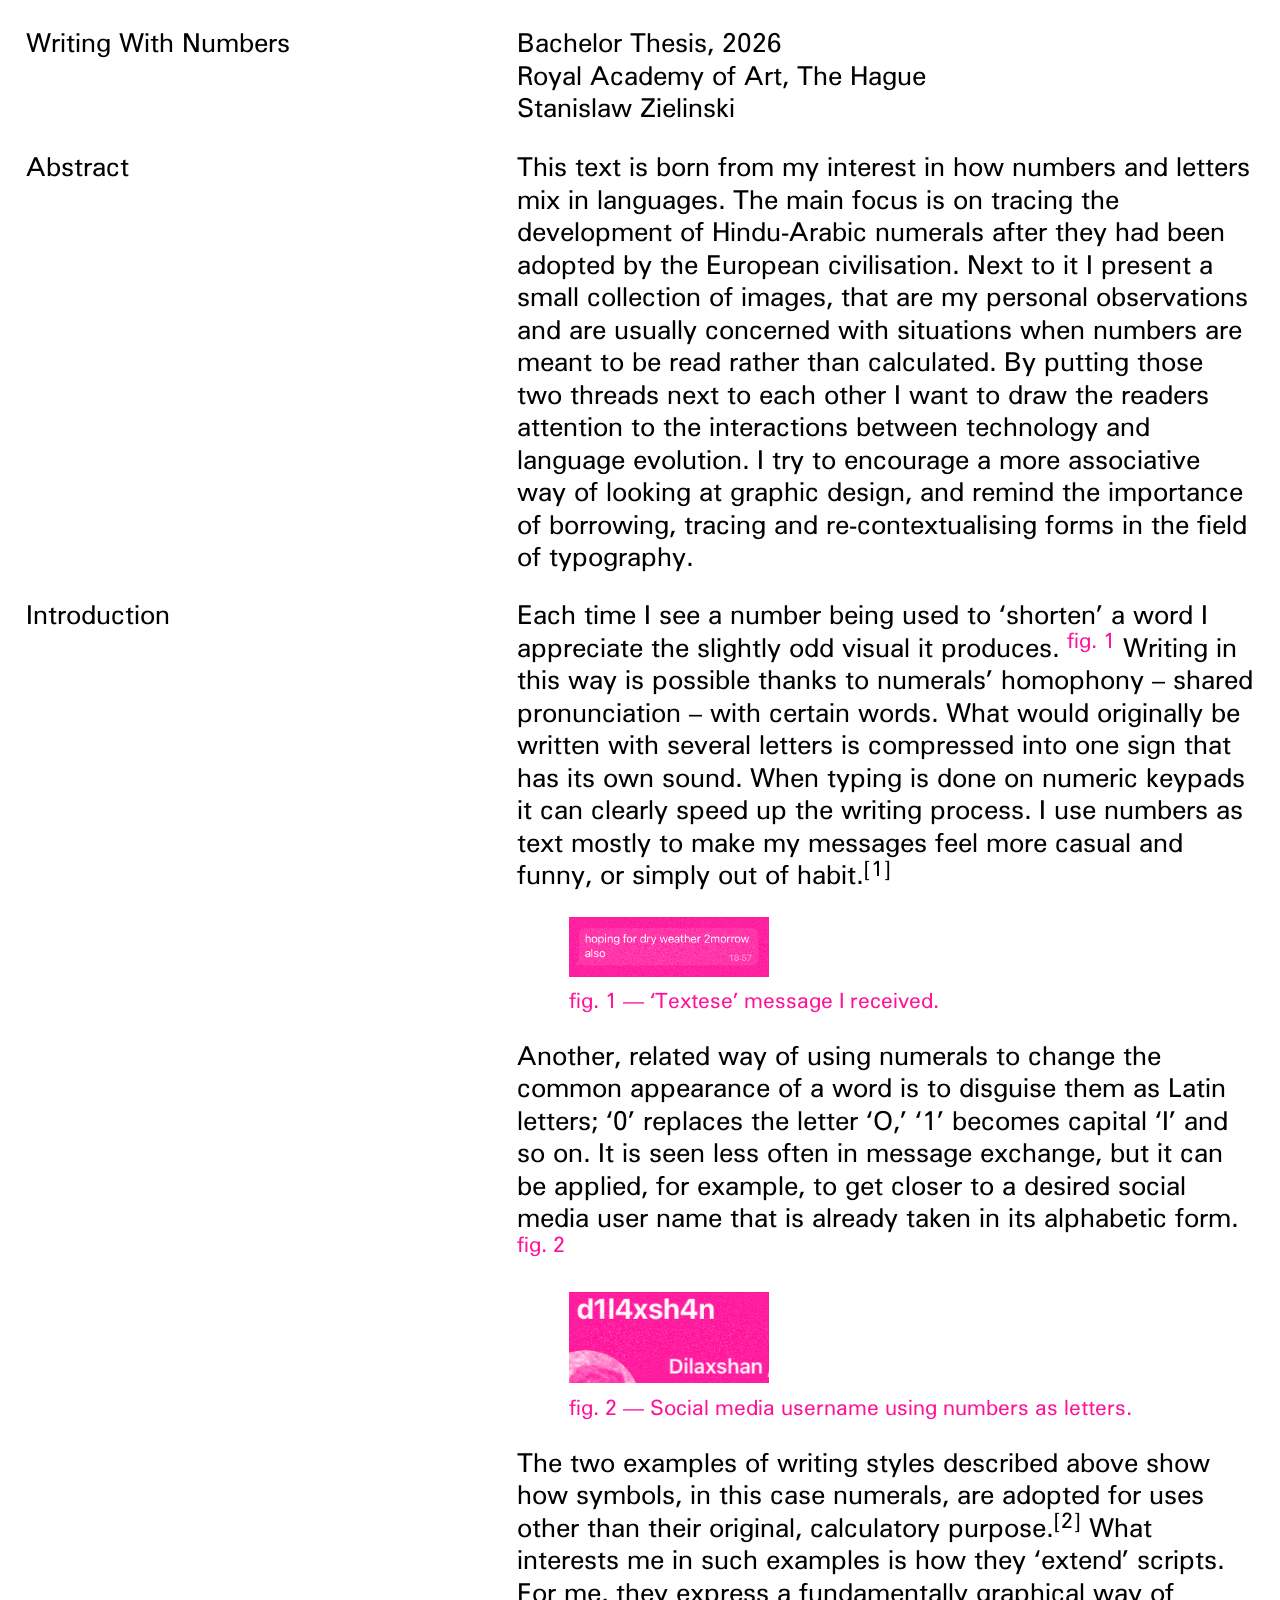
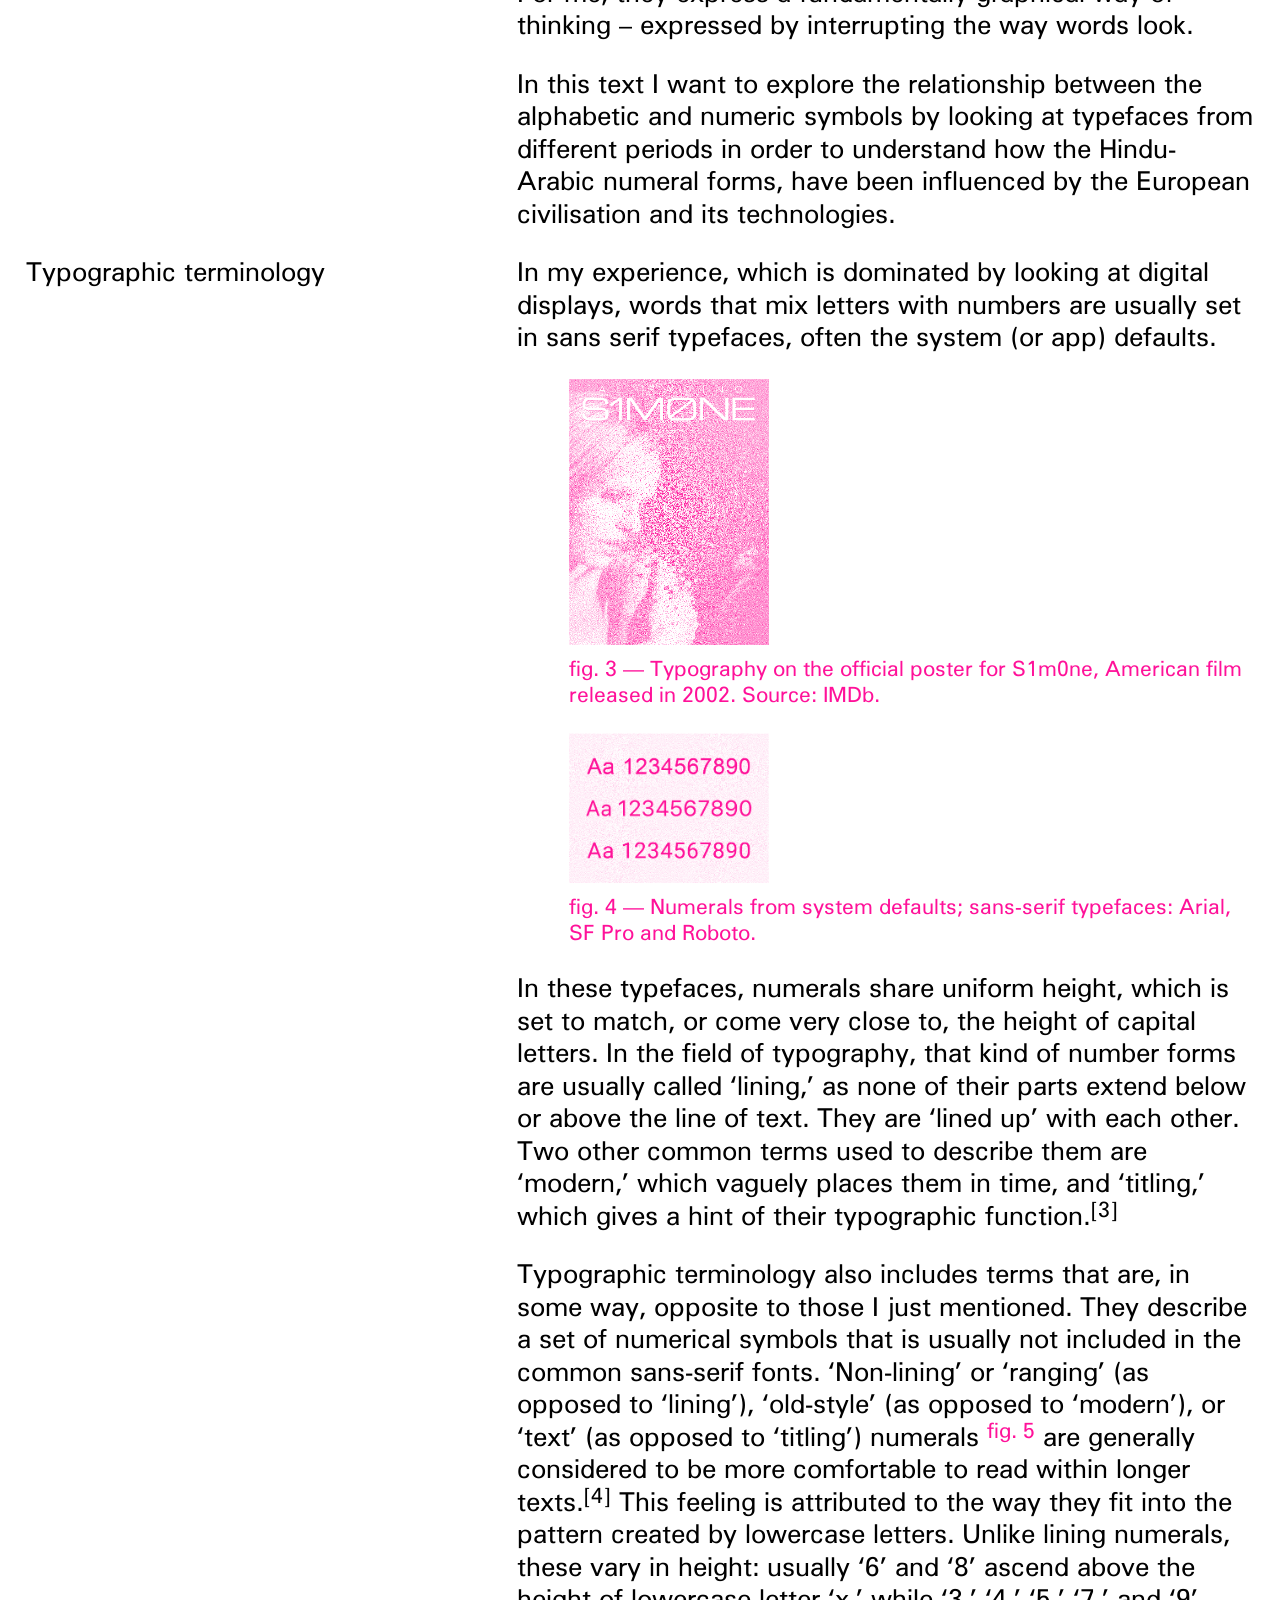
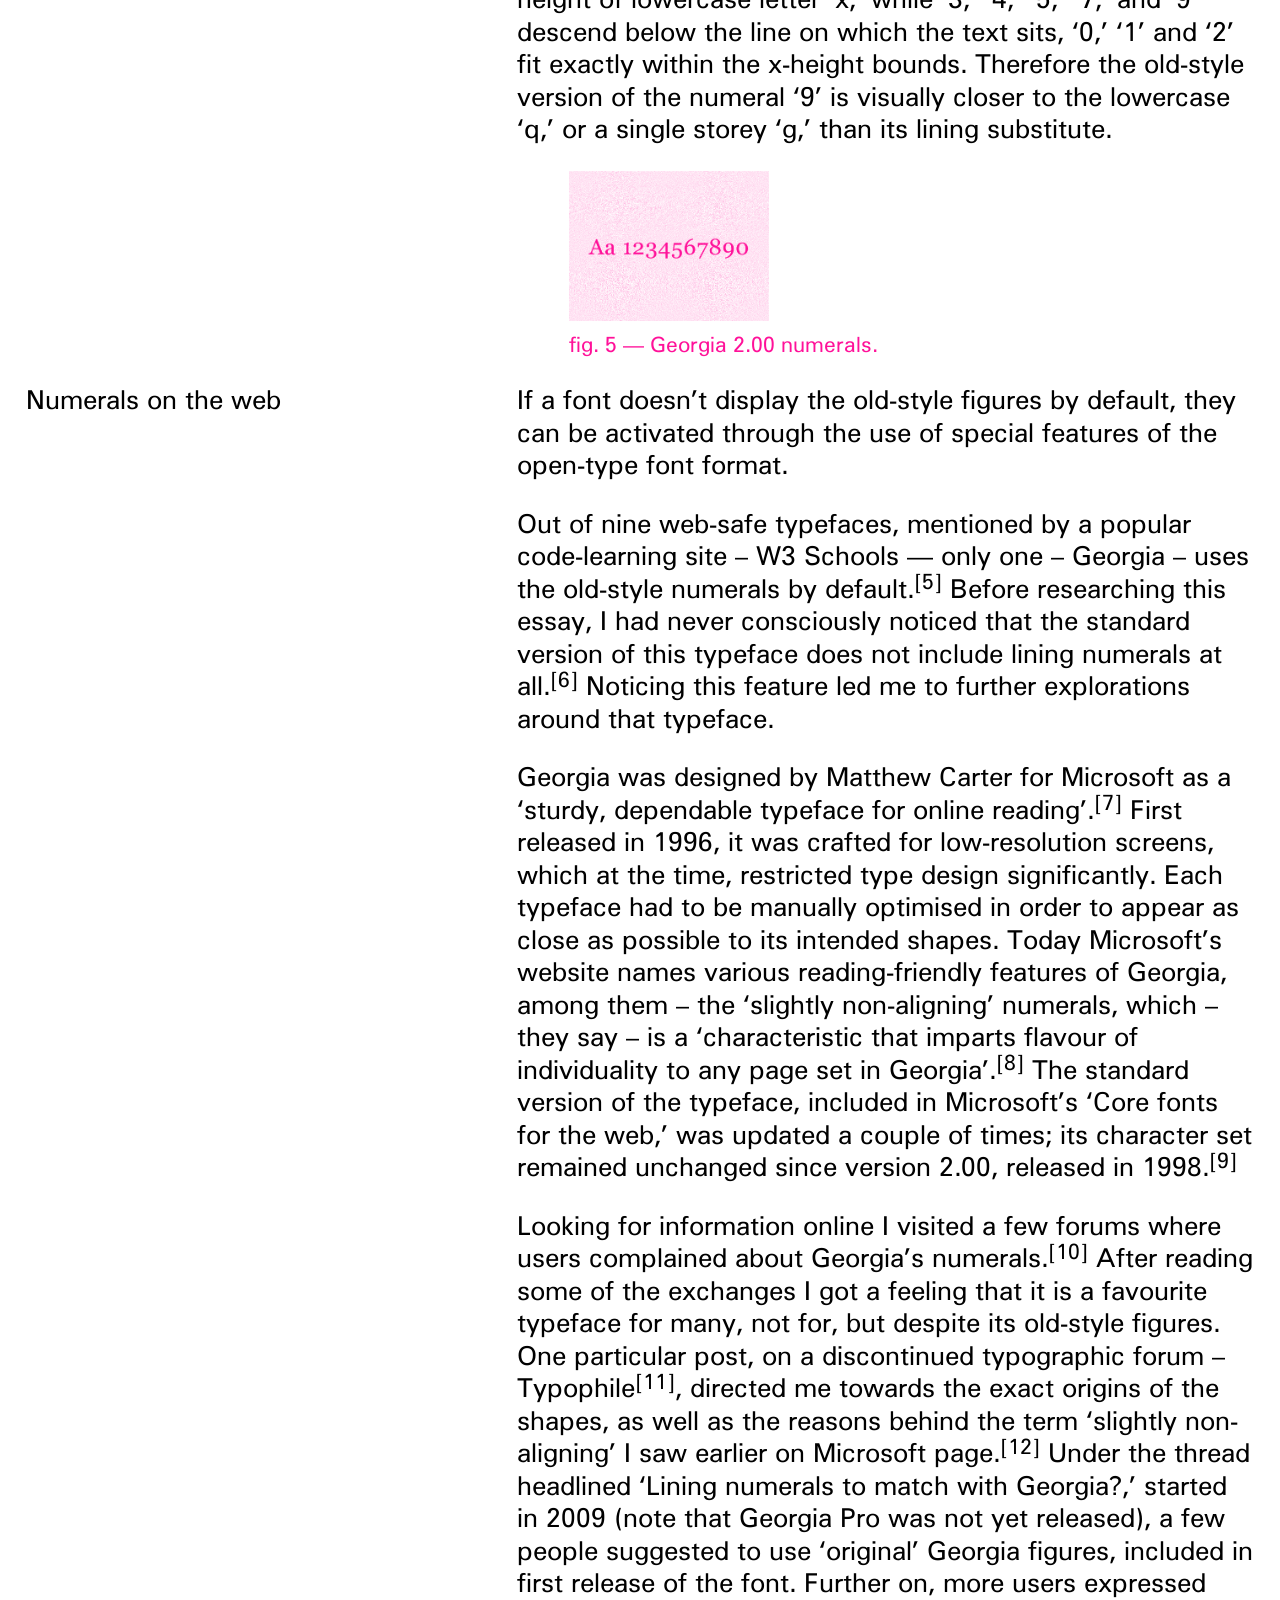
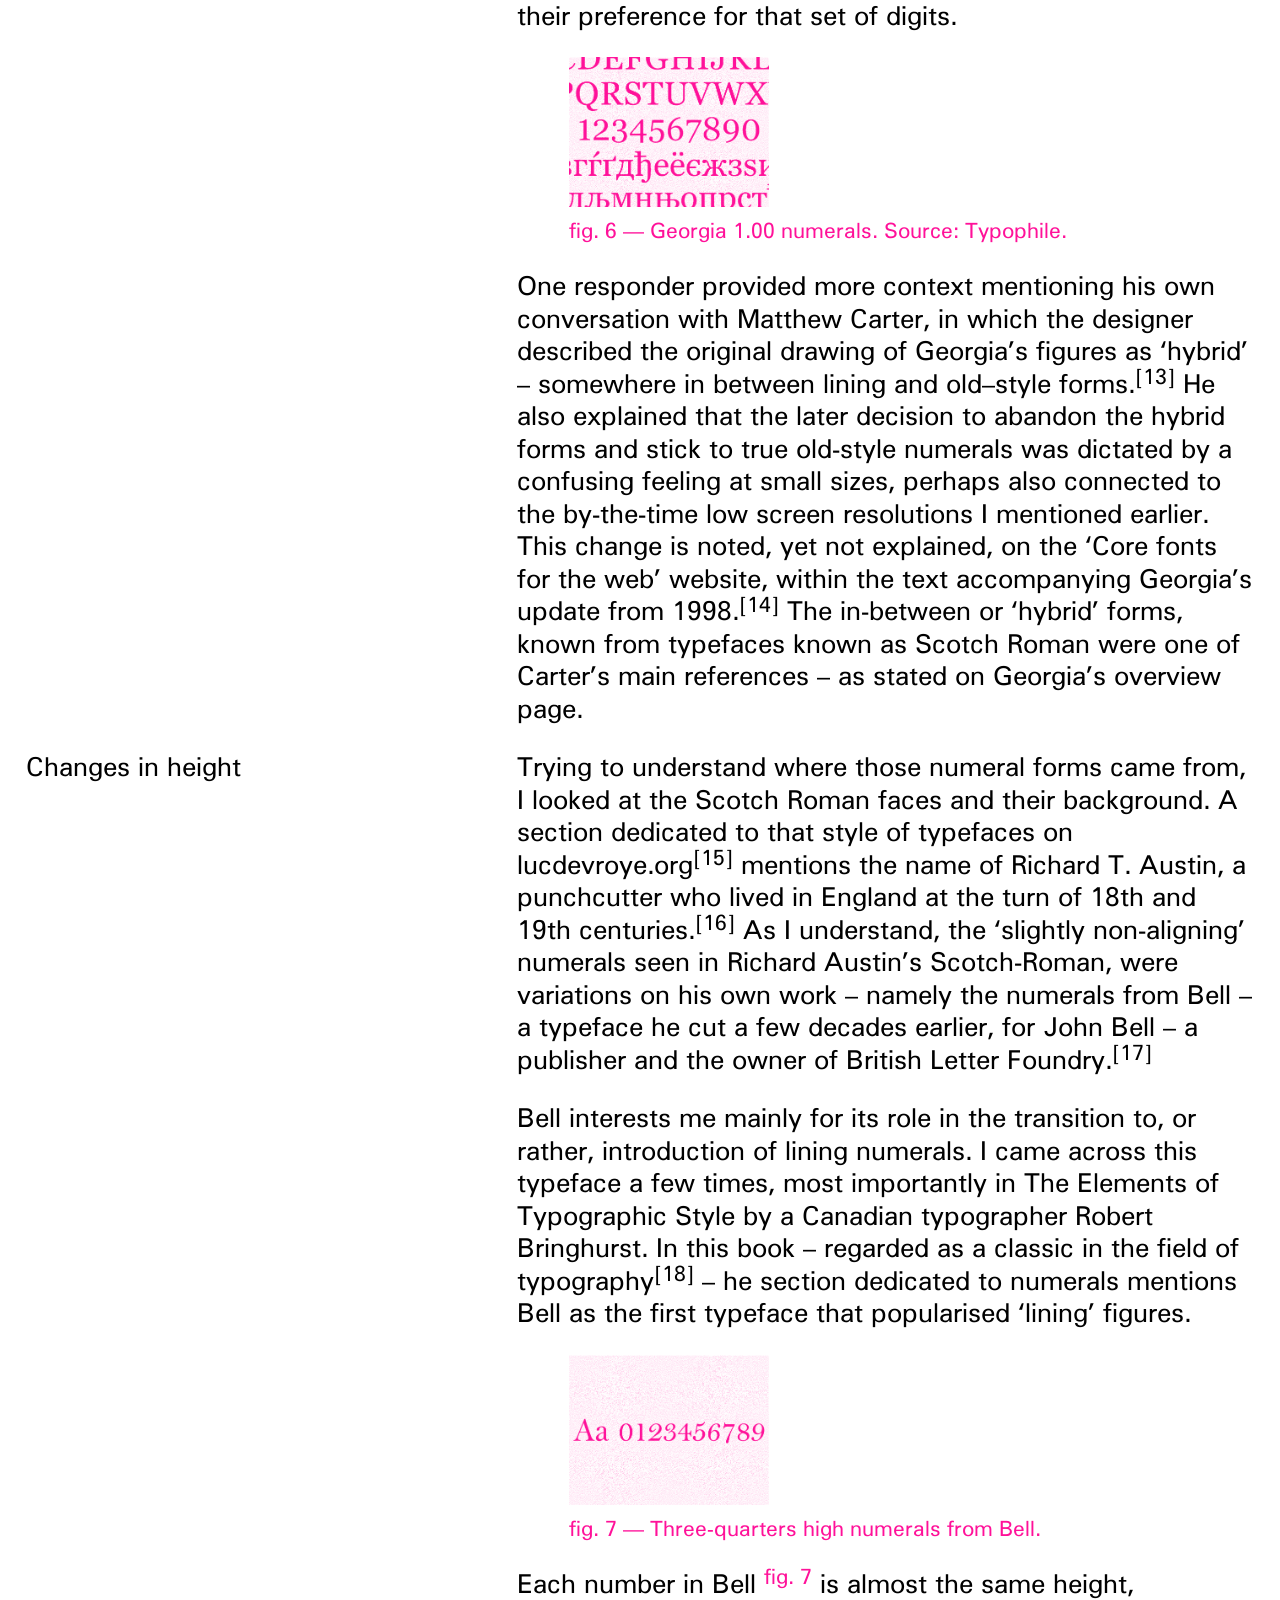
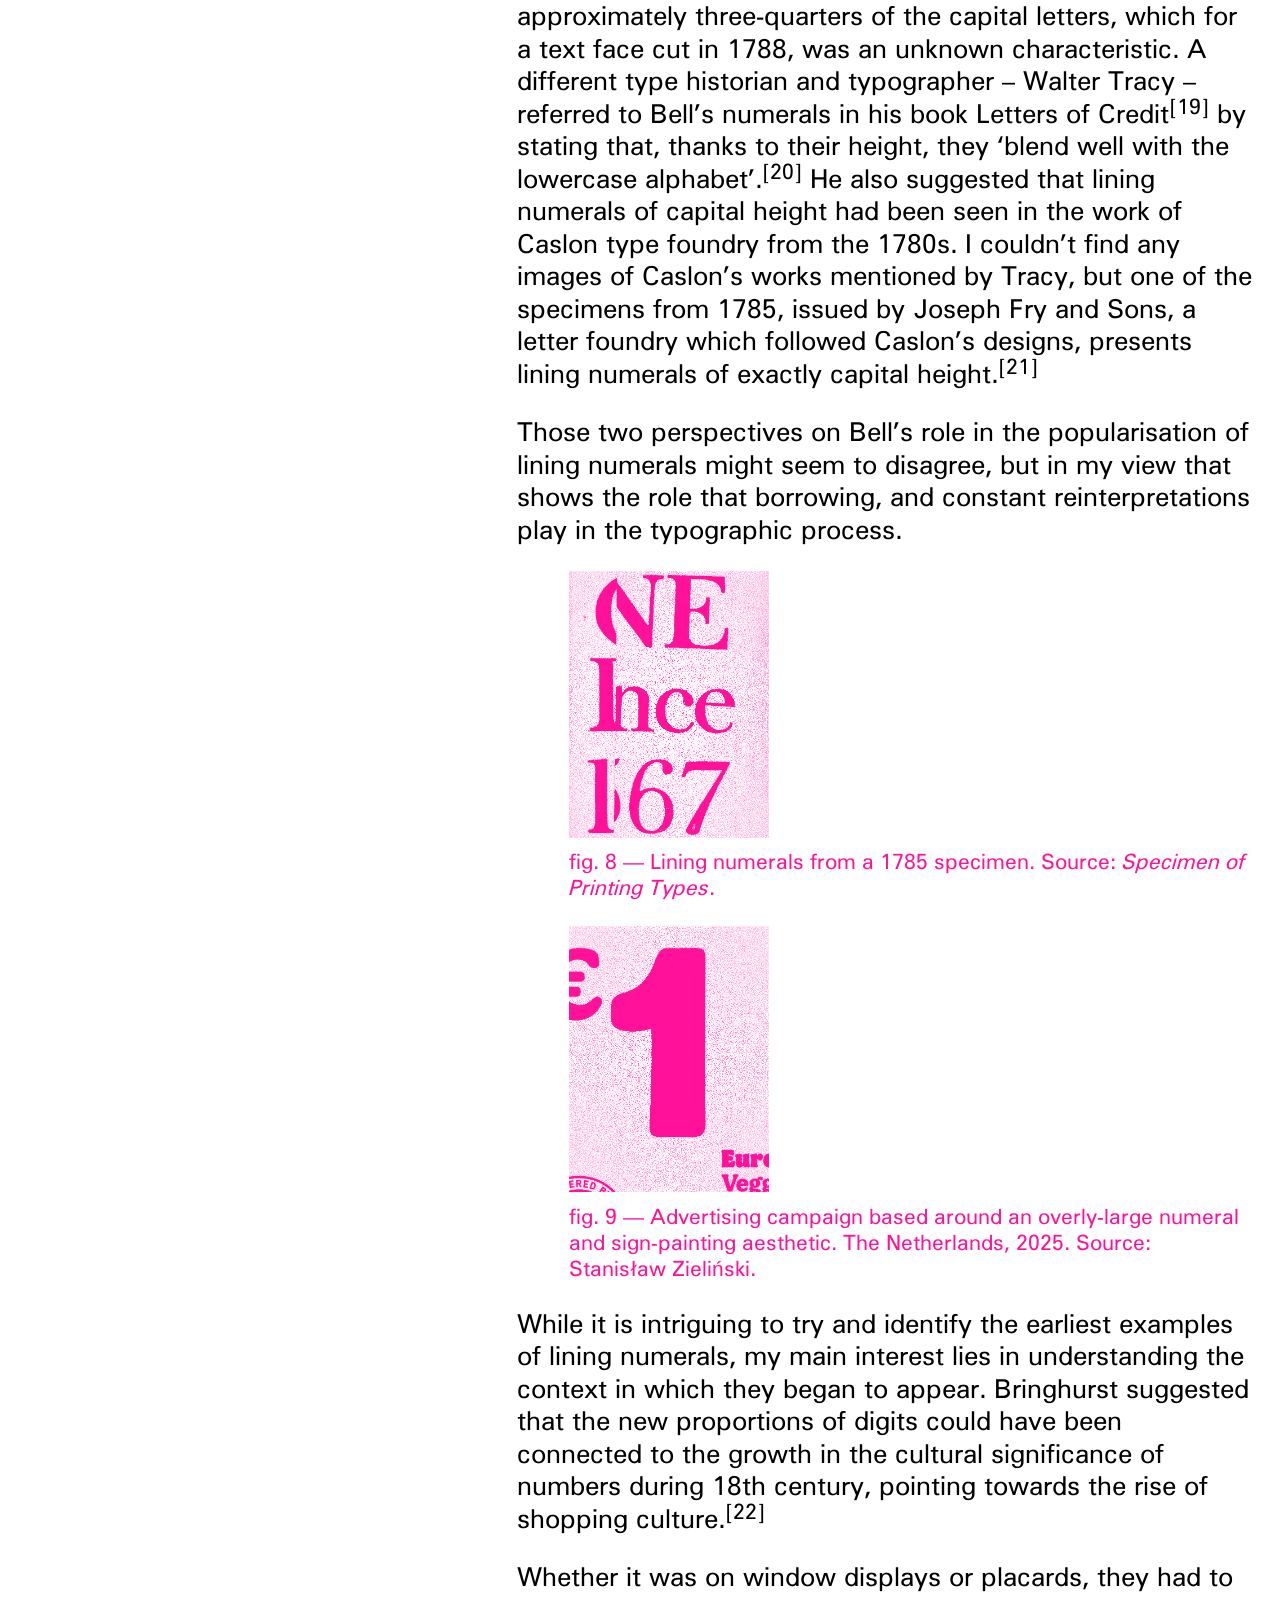
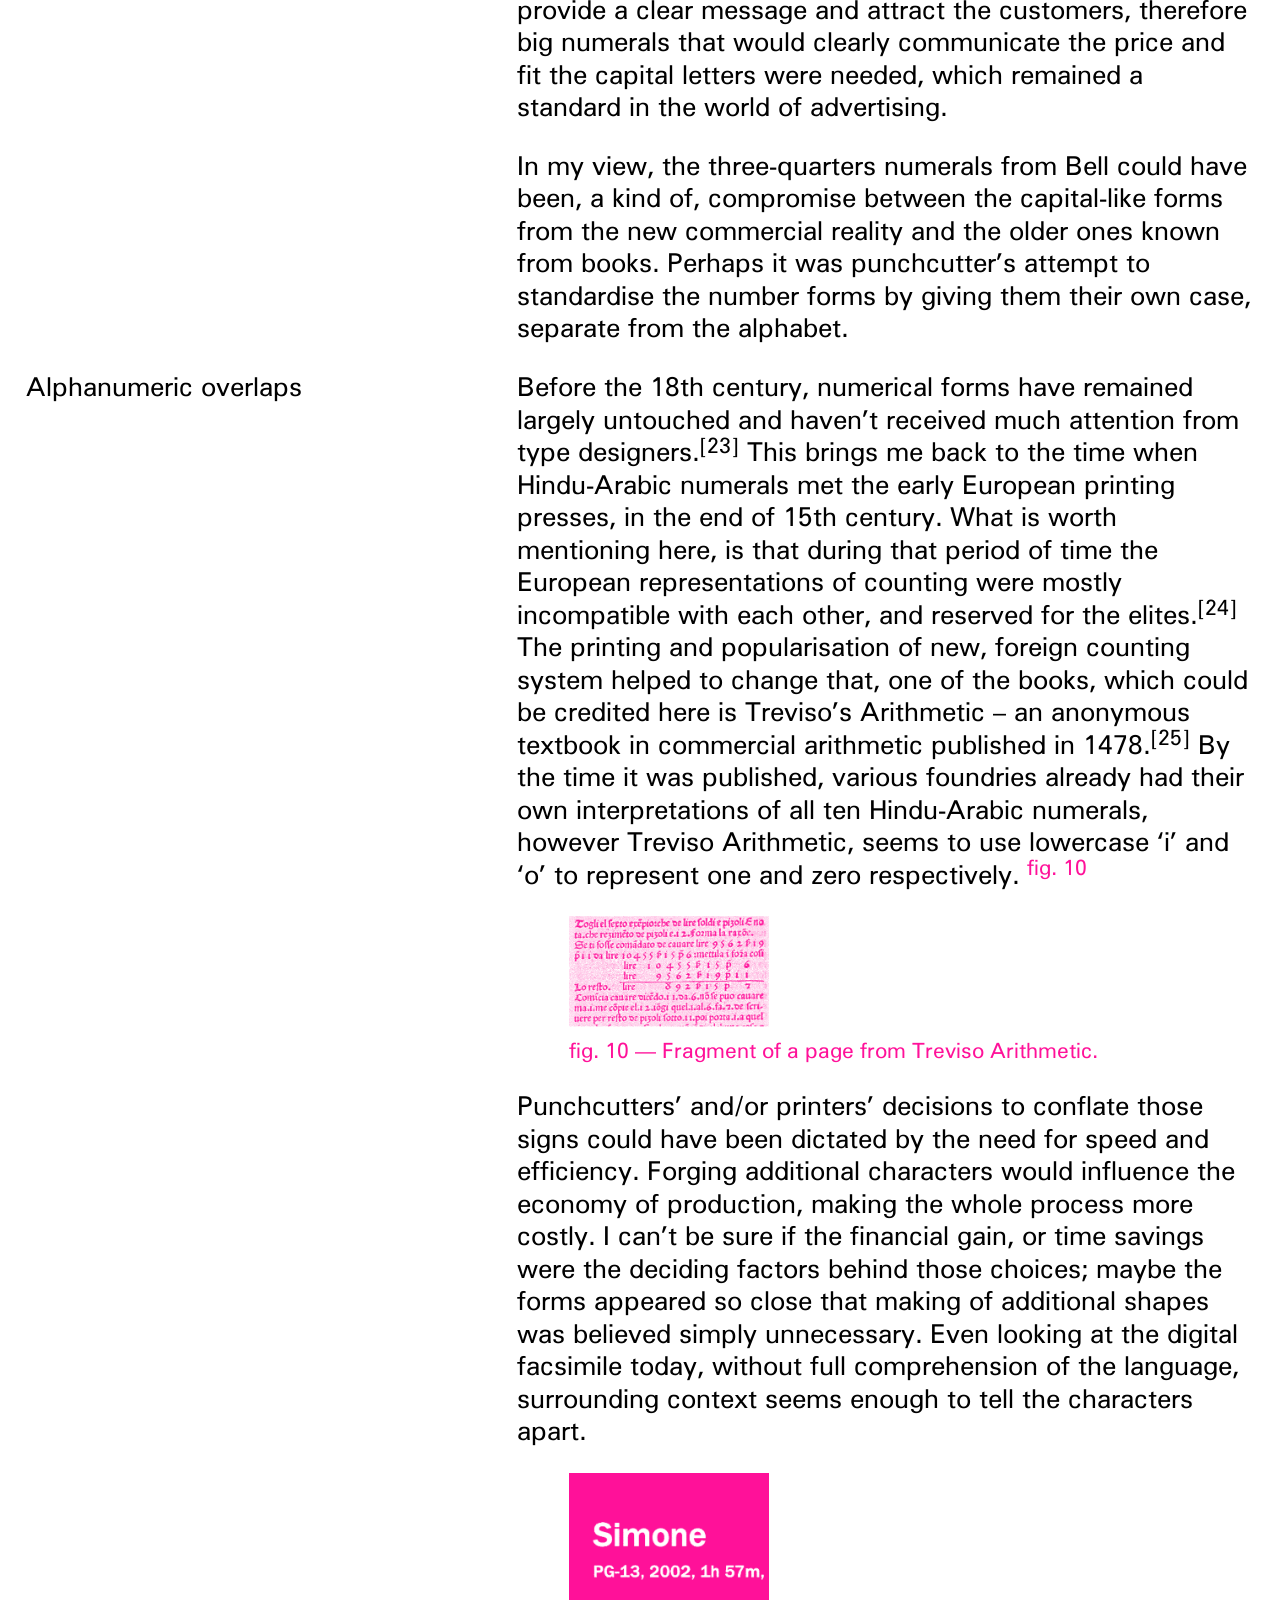
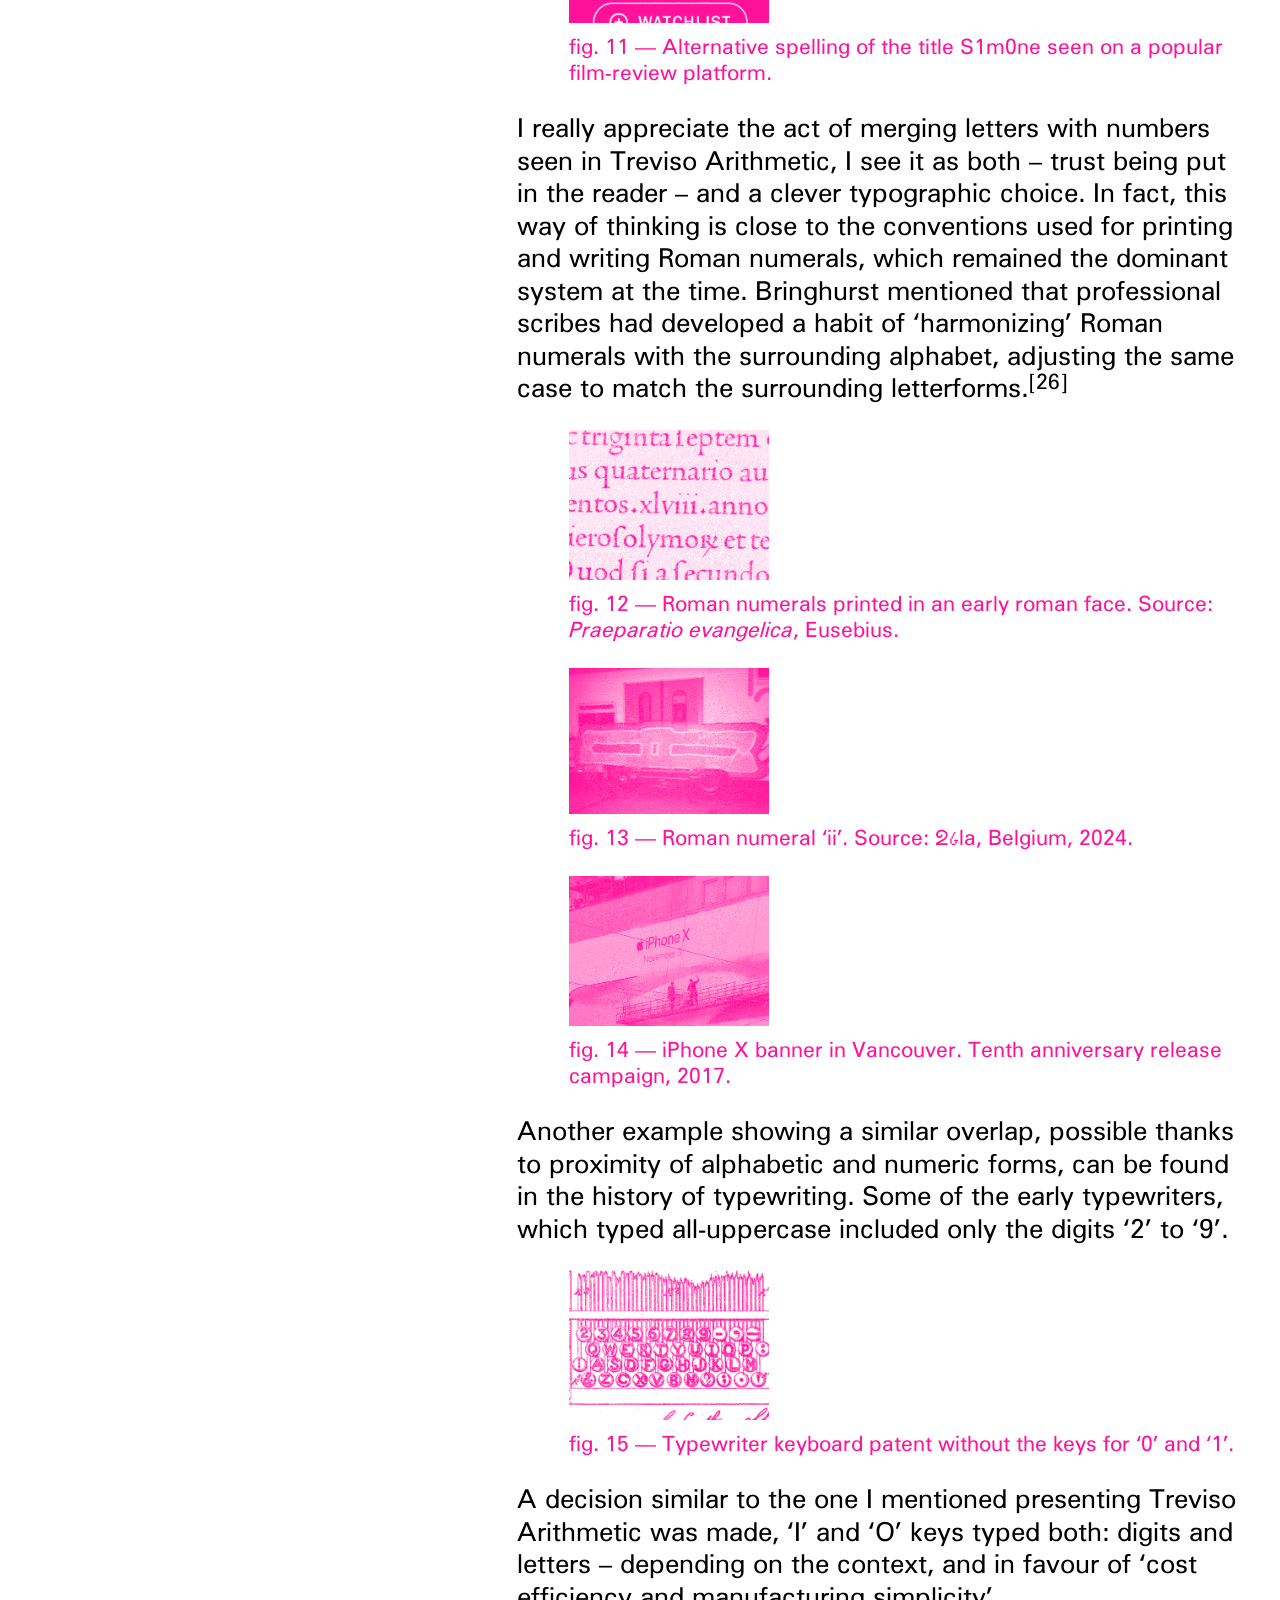
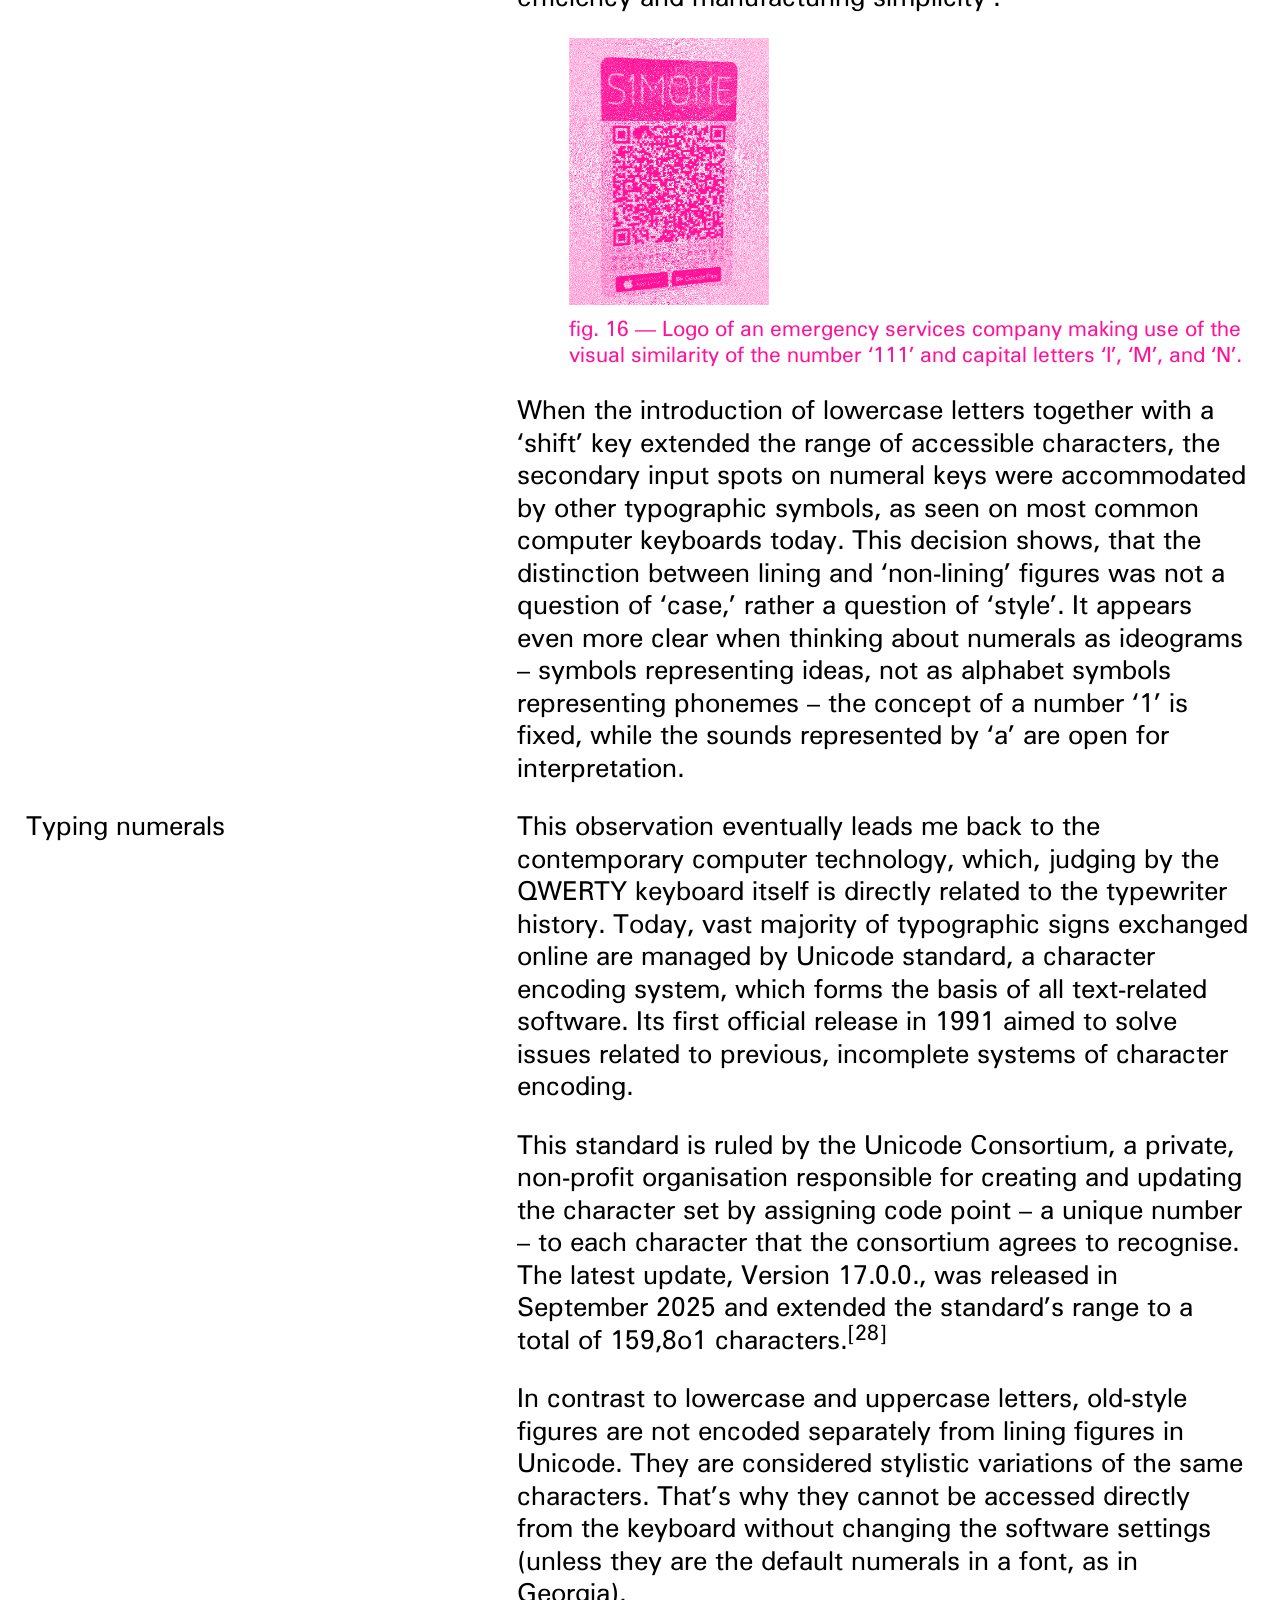
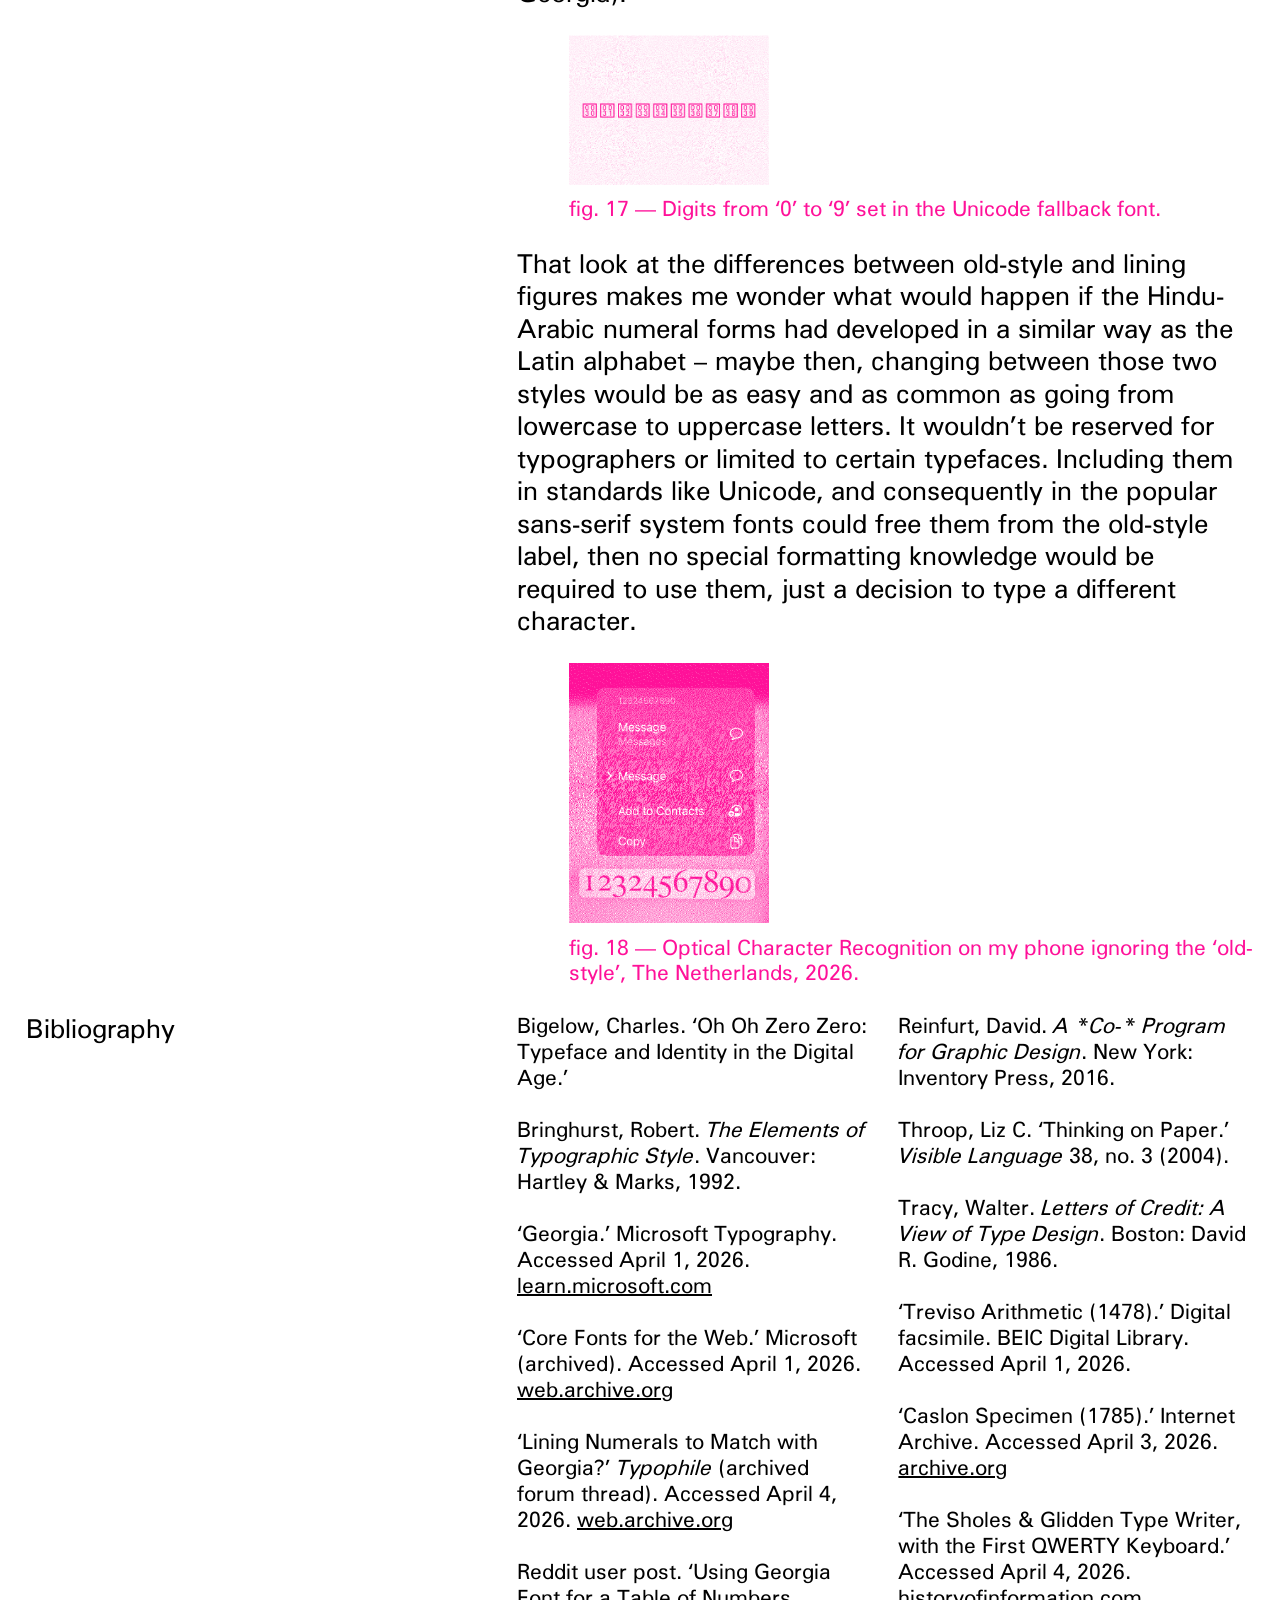
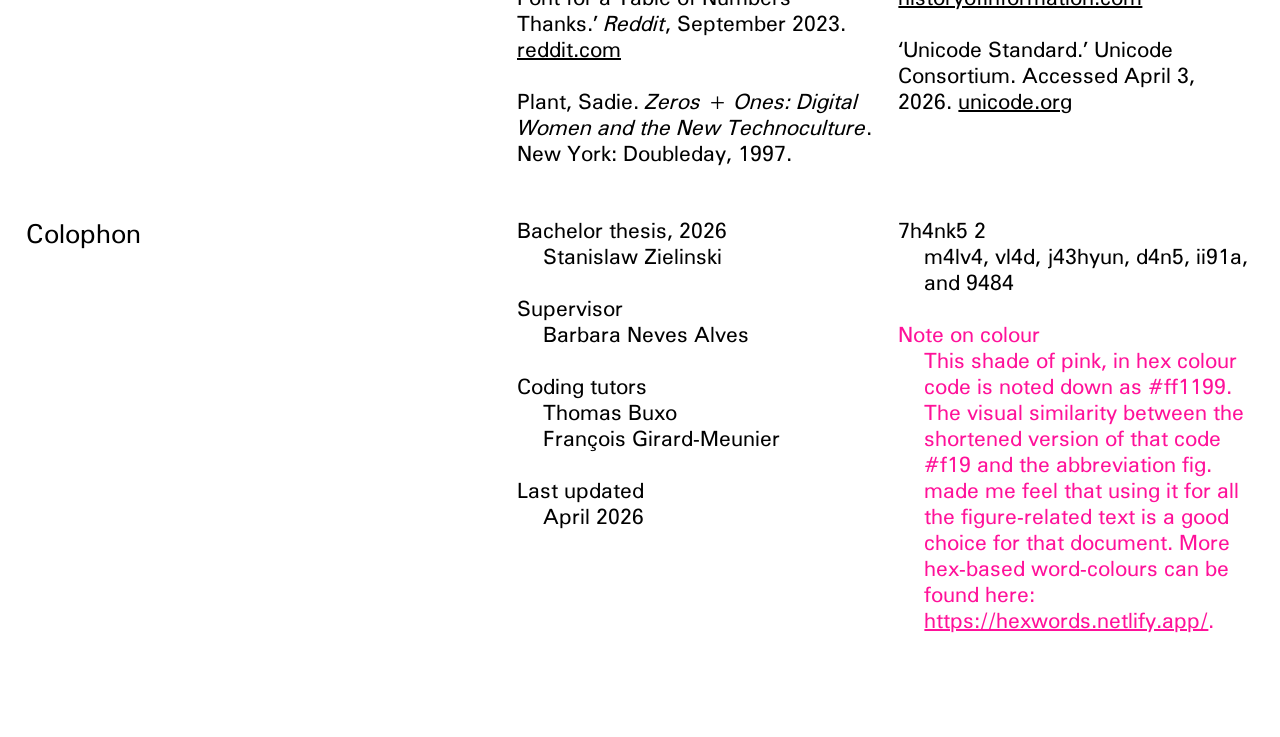
==== index.html @ f6a15238 "update figures" ====
<!doctype html>

<html lang="en-GB">
  <head>
    <meta charset="utf-8" />
    <meta name="viewport" content="width=device-width,initial-scale=1.0" />

    <!-- meta tags, fill them with website meta infos -->
    <meta
      name="description"
      content="Text about numerals in european typography."
    />
    <meta
      name="keywords"
      content="Numerals, typography, typefaces, lining numerals, old-style numerals, Georgia typeface, Richard Austin, Bell typeface, Treviso Arithmetic, Unicode standard"
    />
    <meta name="author" content="Stanislaw Zielinski" />

    <!-- favicon, fill with a 512x512px .png image named 'favicon.png' -->
    <link rel="icon" href="assets/images/favicon/favicon.png" />

    <!-- website title, visible in the browser window and on link sharing -->
    <title>Writing With Numbers</title>

    <!-- links for extensions and dependencies -->

    <!-- css -->
    <link rel="stylesheet" href="assets/css/norm.css" />
    <link rel="stylesheet" href="assets/css/style.css?ver=1.1" />

    <!-- js -->
  </head>

  <body>
    <!-- webpage content goes here -->
    <div class="page-wrapper">
      <div class="page-content">
        <header>
          <div class="section-description">
            <h1 id="site-title">Writing With Numbers</h1>
          </div>
          <div class="section-content">
            <ul>
              <li>Bachelor Thesis, 2026</li>
              <li>Royal Academy of Art, The Hague</li>
              <li>Stanislaw Zielinski</li>
            </ul>
          </div>
        </header>

        <main>
          <article>
            <section id="abstract">
              <div class="section-description">
                <h2 class="section-title">Abstract</h2>
              </div>
              <div class="section-content">
                <p>
                  This text is born from my interest in how numbers and letters
                  mix in languages. The main focus is on tracing the development
                  of Hindu-Arabic numerals after they had been adopted by the
                  European civilisation. Next to it I present a small collection
                  of images, that are my personal observations and are usually
                  concerned with situations when numbers are meant to be read
                  rather than calculated. By putting those two threads next to
                  each other I want to draw the readers attention to the
                  interactions between technology and language evolution. I try
                  to encourage a more associative way of looking at graphic
                  design, and remind the importance of borrowing, tracing and
                  re-contextualising forms in the field of typography.
                </p>
              </div>
            </section>
            <section id="introduction">
              <div class="section-description">
                <h2 class="section-title">Introduction</h2>
              </div>
              <div class="section-content">
                <p>
                  Each time I see a number being used to ‘shorten’ a word I
                  appreciate the slightly odd visual it produces.
                  <sup><span class="figure-ref">fig.&nbsp;1</span></sup>
                  Writing in this way is possible thanks to numerals’ homophony
                  – shared pronunciation – with certain words. What would
                  originally be written with several letters is compressed into
                  one sign that has its own sound. When typing is done on
                  numeric keypads it can clearly speed up the writing process. I
                  use numbers as text mostly to make my messages feel more
                  casual and funny, or simply out of habit.<sup
                    class="footnote-ref"
                    fn-index="1"
                    role="button"
                    tabindex="0"
                    >1</sup
                  >
                </p>

                <figure>
                  <img
                    src="assets/images/figures/figures-writingnumbers1.png"
                    alt="A text message on a phone screen reading ‘Hoping for dry weather 2moro’."
                  />
                  <figcaption>
                    fig. 1 — ‘Textese’ message I received.
                  </figcaption>
                </figure>

                <p>
                  Another, related way of using numerals to change the common
                  appearance of a word is to disguise them as Latin letters; ‘0’
                  replaces the letter ‘O,’ ‘1’ becomes capital ‘I’ and so on. It
                  is seen less often in message exchange, but it can be applied,
                  for example, to get closer to a desired social media user name
                  that is already taken in its alphabetic form.
                  <sup><span class="figure-ref">fig.&nbsp;2</span></sup>
                </p>

                <figure>
                  <img
                    src="assets/images/figures/figures-writingnumbers8.png"
                    alt="A black background with white text reading ‘Dilaxshan Ahmad’."
                  />
                  <figcaption>
                    fig. 2 — Social media username using numbers as letters.
                  </figcaption>
                </figure>

                <p>
                  The two examples of writing styles described above show how
                  symbols, in this case numerals, are adopted for uses other
                  than their original, calculatory purpose.<sup
                    class="footnote-ref"
                    fn-index="2"
                    role="button"
                    tabindex="0"
                    >2</sup
                  >
                  What interests me in such examples is how they ‘extend’
                  scripts. For me, they express a fundamentally graphical way of
                  thinking – expressed by interrupting the way words look.
                </p>
                <p>
                  In this text I want to explore the relationship between the
                  alphabetic and numeric symbols by looking at typefaces from
                  different periods in order to understand how the Hindu-Arabic
                  numeral forms, have been influenced by the European
                  civilisation and its technologies.
                </p>
              </div>
            </section>
            <section id="typographic-terminology">
              <div class="section-description">
                <h2 class="section-title">Typographic terminology</h2>
              </div>
              <div class="section-content">
                <p>
                  In my experience, which is dominated by looking at digital
                  displays, words that mix letters with numbers are usually set
                  in sans serif typefaces, often the system (or app) defaults.
                </p>

                <figure>
                  <img
                    src="assets/images/figures/figures-writingnumbers15.png"
                    alt="A woman with blonde hair on a movie poster."
                  />
                  <figcaption>
                    fig. 3 — Typography on the official poster for S1m0ne,
                    American film released in 2002. Source: IMDb.
                  </figcaption>
                </figure>

                <figure>
                  <img
                    src="assets/images/figures/figures-writingnumbers18.png"
                    alt="Three sets of numbers 123 displayed in a row."
                  />
                  <figcaption>
                    fig. 4 — Numerals from system defaults; sans-serif
                    typefaces: Arial, SF Pro and Roboto.
                  </figcaption>
                </figure>

                <p>
                  In these typefaces, numerals share uniform height, which is
                  set to match, or come very close to, the height of capital
                  letters. In the field of typography, that kind of number forms
                  are usually called ‘lining,’ as none of their parts extend
                  below or above the line of text. They are ‘lined up’ with each
                  other. Two other common terms used to describe them are
                  ‘modern,’ which vaguely places them in time, and ‘titling,’
                  which gives a hint of their typographic function.<sup
                    class="footnote-ref"
                    fn-index="3"
                    role="button"
                    tabindex="0"
                    >3</sup
                  >
                </p>
                <p>
                  Typographic terminology also includes terms that are, in some
                  way, opposite to those I just mentioned. They describe a set
                  of numerical symbols that is usually not included in the
                  common sans-serif fonts. ‘Non-lining’ or ‘ranging’ (as opposed
                  to ‘lining’), ‘old-style’ (as opposed to ‘modern’), or ‘text’
                  (as opposed to ‘titling’) numerals
                  <sup><span class="figure-ref">fig.&nbsp;5</span></sup> are
                  generally considered to be more comfortable to read within
                  longer texts.<sup
                    class="footnote-ref"
                    fn-index="4"
                    role="button"
                    tabindex="0"
                    >4</sup
                  >
                  This feeling is attributed to the way they fit into the
                  pattern created by lowercase letters. Unlike lining numerals,
                  these vary in height: usually ‘6’ and ‘8’ ascend above the
                  height of lowercase letter ‘x,’ while ‘3,’ ‘4,’ ‘5,’ ‘7,’ and
                  ‘9’ descend below the line on which the text sits, ‘0,’ ‘1’
                  and ‘2’ fit exactly within the x-height bounds. Therefore the
                  old-style version of the numeral ‘9’ is visually closer to the
                  lowercase ‘q,’ or a single storey ‘g,’ than its lining
                  substitute.
                </p>

                <figure>
                  <img
                    src="assets/images/figures/figures-writingnumbers19.png"
                    alt="A number 12 shown in a row of numbers."
                  />
                  <figcaption>fig. 5 — Georgia 2.00 numerals.</figcaption>
                </figure>
              </div>
            </section>
            <section id="numerals-on-the-web">
              <div class="section-description">
                <h2 class="section-title">Numerals on the web</h2>
              </div>
              <div class="section-content">
                <p>
                  If a font doesn’t display the old-style figures by default,
                  they can be activated through the use of special features of
                  the open-type font format.
                </p>
                <p>
                  Out of nine web-safe typefaces, mentioned by a popular
                  code-learning site – W3 Schools — only one – Georgia – uses
                  the old-style numerals by default.<sup
                    class="footnote-ref"
                    fn-index="5"
                    role="button"
                    tabindex="0"
                    >5</sup
                  >
                  Before researching this essay, I had never consciously noticed
                  that the standard version of this typeface does not include
                  lining numerals at all.<sup
                    class="footnote-ref"
                    fn-index="6"
                    role="button"
                    tabindex="0"
                    >6</sup
                  >
                  Noticing this feature led me to further explorations around
                  that typeface.
                </p>
                <p>
                  Georgia was designed by Matthew Carter for Microsoft as a
                  ‘sturdy, dependable typeface for online reading’.<sup
                    class="footnote-ref"
                    fn-index="7"
                    role="button"
                    tabindex="0"
                    >7</sup
                  >
                  First released in 1996, it was crafted for low-resolution
                  screens, which at the time, restricted type design
                  significantly. Each typeface had to be manually optimised in
                  order to appear as close as possible to its intended shapes.
                  Today Microsoft’s website names various reading-friendly
                  features of Georgia, among them – the ‘slightly non-aligning’
                  numerals, which – they say – is a ‘characteristic that imparts
                  flavour of individuality to any page set in Georgia’.<sup
                    class="footnote-ref"
                    fn-index="8"
                    role="button"
                    tabindex="0"
                    >8</sup
                  >
                  The standard version of the typeface, included in Microsoft’s
                  ‘Core fonts for the web,’ was updated a couple of times; its
                  character set remained unchanged since version 2.00, released
                  in 1998.<sup
                    class="footnote-ref"
                    fn-index="9"
                    role="button"
                    tabindex="0"
                    >9</sup
                  >
                </p>
                <p>
                  Looking for information online I visited a few forums where
                  users complained about Georgia’s numerals.<sup
                    class="footnote-ref"
                    fn-index="10"
                    role="button"
                    tabindex="0"
                    >10</sup
                  >
                  After reading some of the exchanges I got a feeling that it is
                  a favourite typeface for many, not for, but despite its
                  old-style figures. One particular post, on a discontinued
                  typographic forum – Typophile<sup
                    class="footnote-ref"
                    fn-index="11"
                    role="button"
                    tabindex="0"
                    >11</sup
                  >, directed me towards the exact origins of the shapes, as
                  well as the reasons behind the term ‘slightly non-aligning’ I
                  saw earlier on Microsoft page.<sup
                    class="footnote-ref"
                    fn-index="12"
                    role="button"
                    tabindex="0"
                    >12</sup
                  >
                  Under the thread headlined ‘Lining numerals to match with
                  Georgia?,’ started in 2009 (note that Georgia Pro was not yet
                  released), a few people suggested to use ‘original’ Georgia
                  figures, included in first release of the font. Further on,
                  more users expressed their preference for that set of digits.
                </p>

                <figure>
                  <img
                    src="assets/images/figures/figures-writingnumbers21.png"
                    alt="A black and white display of alphabet characters."
                  />
                  <figcaption>
                    fig. 6 — Georgia 1.00 numerals. Source: Typophile.
                  </figcaption>
                </figure>

                <p>
                  One responder provided more context mentioning his own
                  conversation with Matthew Carter, in which the designer
                  described the original drawing of Georgia’s figures as
                  ‘hybrid’ – somewhere in between lining and old–style
                  forms.<sup
                    class="footnote-ref"
                    fn-index="13"
                    role="button"
                    tabindex="0"
                    >13</sup
                  >
                  He also explained that the later decision to abandon the
                  hybrid forms and stick to true old-style numerals was dictated
                  by a confusing feeling at small sizes, perhaps also connected
                  to the by-the-time low screen resolutions I mentioned earlier.
                  This change is noted, yet not explained, on the ‘Core fonts
                  for the web’ website, within the text accompanying Georgia’s
                  update from 1998.<sup
                    class="footnote-ref"
                    fn-index="14"
                    role="button"
                    tabindex="0"
                    >14</sup
                  >
                  The in-between or ‘hybrid’ forms, known from typefaces known
                  as Scotch Roman were one of Carter’s main references – as
                  stated on Georgia’s overview page.
                </p>
              </div>
            </section>
            <section id="changes-in-height">
              <div class="section-description">
                <h2 class="section-title">Changes in height</h2>
              </div>
              <div class="section-content">
                <p>
                  Trying to understand where those numeral forms came from, I
                  looked at the Scotch Roman faces and their background. A
                  section dedicated to that style of typefaces on
                  lucdevroye.org<sup
                    class="footnote-ref"
                    fn-index="15"
                    role="button"
                    tabindex="0"
                    >15</sup
                  >
                  mentions the name of Richard T. Austin, a punchcutter who
                  lived in England at the turn of 18th and 19th centuries.<sup
                    class="footnote-ref"
                    fn-index="16"
                    role="button"
                    tabindex="0"
                    >16</sup
                  >
                  As I understand, the ‘slightly non-aligning’ numerals seen in
                  Richard Austin’s Scotch-Roman, were variations on his own work
                  – namely the numerals from Bell – a typeface he cut a few
                  decades earlier, for John Bell – a publisher and the owner of
                  British Letter Foundry.<sup
                    class="footnote-ref"
                    fn-index="17"
                    role="button"
                    tabindex="0"
                    >17</sup
                  >
                </p>
                <p>
                  Bell interests me mainly for its role in the transition to, or
                  rather, introduction of lining numerals. I came across this
                  typeface a few times, most importantly in The Elements of
                  Typographic Style by a Canadian typographer Robert Bringhurst.
                  In this book – regarded as a classic in the field of
                  typography<sup
                    class="footnote-ref"
                    fn-index="18"
                    role="button"
                    tabindex="0"
                    >18</sup
                  >
                  – he section dedicated to numerals mentions Bell as the first
                  typeface that popularised ‘lining’ figures.
                </p>
                <figure>
                  <img
                    src="assets/images/figures/figures-writingnumbers17.png"
                    alt="Three-quarters high numerals from Bell typeface."
                  />
                  <figcaption>
                    fig. 7 — Three-quarters high numerals from Bell.
                  </figcaption>
                </figure>

                <p>
                  Each number in Bell
                  <sup><span class="figure-ref">fig.&nbsp;7</span></sup> is
                  almost the same height, approximately three-quarters of the
                  capital letters, which for a text face cut in 1788, was an
                  unknown characteristic. A different type historian and
                  typographer – Walter Tracy – referred to Bell’s numerals in
                  his book Letters of Credit<sup
                    class="footnote-ref"
                    fn-index="19"
                    role="button"
                    tabindex="0"
                    >19</sup
                  >
                  by stating that, thanks to their height, they ‘blend well with
                  the lowercase alphabet’.<sup
                    class="footnote-ref"
                    fn-index="20"
                    role="button"
                    tabindex="0"
                    >20</sup
                  >
                  He also suggested that lining numerals of capital height had
                  been seen in the work of Caslon type foundry from the 1780s. I
                  couldn’t find any images of Caslon’s works mentioned by Tracy,
                  but one of the specimens from 1785, issued by Joseph Fry and
                  Sons, a letter foundry which followed Caslon’s designs,
                  presents lining numerals of exactly capital height.<sup
                    class="footnote-ref"
                    fn-index="21"
                    role="button"
                    tabindex="0"
                    >21</sup
                  >
                </p>
                <p>
                  Those two perspectives on Bell’s role in the popularisation of
                  lining numerals might seem to disagree, but in my view that
                  shows the role that borrowing, and constant reinterpretations
                  play in the typographic process.
                </p>

                <figure>
                  <img
                    src="assets/images/figures/figures-writingnumbers2.png"
                    alt="Lining numerals from a 1785 type specimen."
                  />
                  <figcaption>
                    fig. 8 — Lining numerals from a 1785 specimen. Source:
                    <em>Specimen of Printing Types</em>.
                  </figcaption>
                </figure>

                <figure>
                  <img
                    src="assets/images/figures/figures-writingnumbers13.png"
                    alt="Advertising campaign based around an overly-large numeral."
                  />
                  <figcaption>
                    fig. 9 — Advertising campaign based around an overly-large
                    numeral and sign-painting aesthetic. The Netherlands, 2025.
                    Source: Stanisław Zieliński.
                  </figcaption>
                </figure>

                <p>
                  While it is intriguing to try and identify the earliest
                  examples of lining numerals, my main interest lies in
                  understanding the context in which they began to appear.
                  Bringhurst suggested that the new proportions of digits could
                  have been connected to the growth in the cultural significance
                  of numbers during 18th century, pointing towards the rise of
                  shopping culture.<sup
                    class="footnote-ref"
                    fn-index="22"
                    role="button"
                    tabindex="0"
                    >22</sup
                  >
                </p>
                <p>
                  Whether it was on window displays or placards, they had to
                  provide a clear message and attract the customers, therefore
                  big numerals that would clearly communicate the price and fit
                  the capital letters were needed, which remained a standard in
                  the world of advertising.
                </p>
                <p>
                  In my view, the three-quarters numerals from Bell could have
                  been, a kind of, compromise between the capital-like forms
                  from the new commercial reality and the older ones known from
                  books. Perhaps it was punchcutter’s attempt to standardise the
                  number forms by giving them their own case, separate from the
                  alphabet.
                </p>
              </div>
            </section>
            <section id="alphanumeric-overlaps">
              <div class="section-description">
                <h2 class="section-title">Alphanumeric overlaps</h2>
              </div>
              <div class="section-content">
                <p>
                  Before the 18th century, numerical forms have remained largely
                  untouched and haven’t received much attention from type
                  designers.<sup
                    class="footnote-ref"
                    fn-index="23"
                    role="button"
                    tabindex="0"
                    >23</sup
                  >
                  This brings me back to the time when Hindu-Arabic numerals met
                  the early European printing presses, in the end of 15th
                  century. What is worth mentioning here, is that during that
                  period of time the European representations of counting were
                  mostly incompatible with each other, and reserved for the
                  elites.<sup
                    class="footnote-ref"
                    fn-index="24"
                    role="button"
                    tabindex="0"
                    >24</sup
                  >
                  The printing and popularisation of new, foreign counting
                  system helped to change that, one of the books, which could be
                  credited here is Treviso’s Arithmetic – an anonymous textbook
                  in commercial arithmetic published in 1478.<sup
                    class="footnote-ref"
                    fn-index="25"
                    role="button"
                    tabindex="0"
                    >25</sup
                  >
                  By the time it was published, various foundries already had
                  their own interpretations of all ten Hindu-Arabic numerals,
                  however Treviso Arithmetic, seems to use lowercase ‘i’ and ‘o’
                  to represent one and zero respectively.
                  <sup><span class="figure-ref">fig.&nbsp;10</span></sup>
                </p>
                <figure>
                  <img
                    src="assets/images/figures/figures-writingnumbers22.png"
                    alt="An old book page with foreign writing and numbers."
                  />
                  <figcaption>
                    fig. 10 — Fragment of a page from Treviso Arithmetic.
                  </figcaption>
                </figure>

                <p>
                  Punchcutters’ and/or printers’ decisions to conflate those
                  signs could have been dictated by the need for speed and
                  efficiency. Forging additional characters would influence the
                  economy of production, making the whole process more costly. I
                  can’t be sure if the financial gain, or time savings were the
                  deciding factors behind those choices; maybe the forms
                  appeared so close that making of additional shapes was
                  believed simply unnecessary. Even looking at the digital
                  facsimile today, without full comprehension of the language,
                  surrounding context seems enough to tell the characters apart.
                </p>

                <figure>
                  <img
                    src="assets/images/figures/figures-writingnumbers14.png"
                    alt="A film-review platform listing for S1m0ne."
                  />
                  <figcaption>
                    fig. 11 — Alternative spelling of the title S1m0ne seen on a
                    popular film-review platform.
                  </figcaption>
                </figure>

                <p>
                  I really appreciate the act of merging letters with numbers
                  seen in Treviso Arithmetic, I see it as both – trust being put
                  in the reader – and a clever typographic choice. In fact, this
                  way of thinking is close to the conventions used for printing
                  and writing Roman numerals, which remained the dominant system
                  at the time. Bringhurst mentioned that professional scribes
                  had developed a habit of ‘harmonizing’ Roman numerals with the
                  surrounding alphabet, adjusting the same case to match the
                  surrounding letterforms.<sup
                    class="footnote-ref"
                    fn-index="26"
                    role="button"
                    tabindex="0"
                    >26</sup
                  >
                </p>

                <figure>
                  <img
                    src="assets/images/figures/figures-writingnumbers12.png"
                    alt="Ancient text written in an early roman face."
                  />
                  <figcaption>
                    fig. 12 — Roman numerals printed in an early roman face.
                    Source:
                    <em>Praeparatio evangelica</em>, Eusebius.
                  </figcaption>
                </figure>

                <figure>
                  <img
                    src="assets/images/figures/figures-writingnumbers16.png"
                    alt="Painting of a roman numeral ‘ii’"
                  />
                  <figcaption>
                    fig. 13 — Roman numeral ‘ii’. Source: ᘖᏵla, Belgium, 2024.
                  </figcaption>
                </figure>

                <figure>
                  <img
                    src="assets/images/figures/figures-writingnumbers10.png"
                    alt="Two men working on a billboard for the iPhone X."
                  />
                  <figcaption>
                    fig. 14 — iPhone X banner in Vancouver. Tenth anniversary
                    release campaign, 2017.
                  </figcaption>
                </figure>

                <p>
                  Another example showing a similar overlap, possible thanks to
                  proximity of alphabetic and numeric forms, can be found in the
                  history of typewriting. Some of the early typewriters, which
                  typed all-uppercase included only the digits ‘2’ to ‘9’.
                </p>

                <figure>
                  <img
                    src="assets/images/figures/figures-writingnumbers.png"
                    alt="An antique typewriter keyboard patent drawing."
                  />
                  <figcaption>
                    fig. 15 — Typewriter keyboard patent without the keys for
                    ‘0’ and ‘1’.
                  </figcaption>
                </figure>

                <p>
                  A decision similar to the one I mentioned presenting Treviso
                  Arithmetic was made, ‘I’ and ‘O’ keys typed both: digits and
                  letters – depending on the context, and in favour of ‘cost
                  efficiency and manufacturing simplicity’.
                </p>

                <figure>
                  <img
                    src="assets/images/figures/figures-writingnumbers5.png"
                    alt="Logo of an emergency services company."
                  />
                  <figcaption>
                    fig. 16 — Logo of an emergency services company making use
                    of the visual similarity of the number ‘111’ and capital
                    letters ‘I’, ‘M’, and ‘N’.
                  </figcaption>
                </figure>

                <p>
                  When the introduction of lowercase letters together with a
                  ‘shift’ key extended the range of accessible characters, the
                  secondary input spots on numeral keys were accommodated by
                  other typographic symbols, as seen on most common computer
                  keyboards today. This decision shows, that the distinction
                  between lining and ‘non-lining’ figures was not a question of
                  ‘case,’ rather a question of ‘style’. It appears even more
                  clear when thinking about numerals as ideograms – symbols
                  representing ideas, not as alphabet symbols representing
                  phonemes – the concept of a number ‘1’ is fixed, while the
                  sounds represented by ‘a’ are open for interpretation.
                </p>
              </div>
            </section>
            <section id="typing-numerals">
              <div class="section-description">
                <h2 class="section-title">Typing numerals</h2>
              </div>
              <div class="section-content">
                <p>
                  This observation eventually leads me back to the contemporary
                  computer technology, which, judging by the QWERTY keyboard
                  itself is directly related to the typewriter history. Today,
                  vast majority of typographic signs exchanged online are
                  managed by Unicode standard, a character encoding system,
                  which forms the basis of all text-related software. Its first
                  official release in 1991 aimed to solve issues related to
                  previous, incomplete systems of character encoding.
                </p>
                <p>
                  This standard is ruled by the Unicode Consortium, a private,
                  non-profit organisation responsible for creating and updating
                  the character set by assigning code point – a unique number –
                  to each character that the consortium agrees to recognise. The
                  latest update, Version 17.0.0., was released in September 2025
                  and extended the standard’s range to a total of 159,8o1
                  characters.<sup
                    class="footnote-ref"
                    fn-index="28"
                    role="button"
                    tabindex="0"
                    >28</sup
                  >
                </p>
                <p>
                  In contrast to lowercase and uppercase letters, old-style
                  figures are not encoded separately from lining figures in
                  Unicode. They are considered stylistic variations of the same
                  characters. That’s why they cannot be accessed directly from
                  the keyboard without changing the software settings (unless
                  they are the default numerals in a font, as in Georgia).
                </p>

                <figure>
                  <img
                    src="assets/images/figures/figures-writingnumbers20.png"
                    alt="Digits from 0 to 9 in the Unicode fallback font."
                  />
                  <figcaption>
                    fig. 17 — Digits from ‘0’ to ‘9’ set in the Unicode fallback
                    font.
                  </figcaption>
                </figure>

                <p>
                  That look at the differences between old-style and lining
                  figures makes me wonder what would happen if the Hindu-Arabic
                  numeral forms had developed in a similar way as the Latin
                  alphabet – maybe then, changing between those two styles would
                  be as easy and as common as going from lowercase to uppercase
                  letters. It wouldn’t be reserved for typographers or limited
                  to certain typefaces. Including them in standards like
                  Unicode, and consequently in the popular sans-serif system
                  fonts could free them from the old-style label, then no
                  special formatting knowledge would be required to use them,
                  just a decision to type a different character.
                </p>

                <figure>
                  <img
                    src="assets/images/figures/figures-writingnumbers3.png"
                    alt="A phone screen showing OCR ignoring old-style numerals."
                  />
                  <figcaption>
                    fig. 18 — Optical Character Recognition on my phone ignoring
                    the ‘old-style’, The Netherlands, 2026.
                  </figcaption>
                </figure>
              </div>
            </section>
            <section id="bibliography">
              <div class="section-description">
                <h2>Bibliography</h2>
              </div>
              <div class="section-content">
                <ul class="bibliography-list">
                  <li class="bibliography-list-item">
                    Bigelow, Charles. &#x2018;Oh Oh Zero Zero: Typeface and
                    Identity in the Digital Age.&#x2019;
                  </li>
                  <li class="bibliography-list-item">
                    Bringhurst, Robert.
                    <em>The Elements of Typographic Style</em>. Vancouver:
                    Hartley &amp; Marks, 1992.
                  </li>
                  <li class="bibliography-list-item">
                    &#x2018;Georgia.&#x2019; Microsoft Typography. Accessed
                    April 1, 2026.
                    <a
                      href="https://learn.microsoft.com/en-us/typography/font-list/georgia"
                      >learn.microsoft.com</a
                    >
                  </li>
                  <li class="bibliography-list-item">
                    &#x2018;Core Fonts for the Web.&#x2019; Microsoft
                    (archived). Accessed April 1, 2026.
                    <a
                      href="https://web.archive.org/web/20020124085641/http://www.microsoft.com/typography/fontpack/default.htm"
                      >web.archive.org</a
                    >
                  </li>
                  <li class="bibliography-list-item">
                    &#x2018;Lining Numerals to Match with Georgia?&#x2019;
                    <em>Typophile</em> (archived forum thread). Accessed April
                    4, 2026.
                    <a
                      href="https://web.archive.org/web/20141213014425/http://typophile.com/node/63979#comment-377294"
                      >web.archive.org</a
                    >
                  </li>
                  <li class="bibliography-list-item">
                    Reddit user post. &#x2018;Using Georgia Font for a Table of
                    Numbers Thanks.&#x2019; <em>Reddit</em>, September 2023.
                    <a
                      href="https://www.reddit.com/r/CrappyDesign/comments/16ty3w/using_georgia_font_for_a_table_of_numbers_thanks/"
                      >reddit.com</a
                    >
                  </li>
                  <li class="bibliography-list-item">
                    Plant, Sadie.
                    <em
                      >Zeros + Ones: Digital Women and the New Technoculture</em
                    >. New York: Doubleday, 1997.
                  </li>
                  <li class="bibliography-list-item">
                    Reinfurt, David.
                    <em>A *Co-* Program for Graphic Design</em>. New York:
                    Inventory Press, 2016.
                  </li>
                  <li class="bibliography-list-item">
                    Throop, Liz C. &#x2018;Thinking on Paper.&#x2019;
                    <em>Visible Language</em> 38, no. 3 (2004).
                  </li>
                  <li class="bibliography-list-item">
                    Tracy, Walter.
                    <em>Letters of Credit: A View of Type Design</em>. Boston:
                    David R. Godine, 1986.
                  </li>
                  <li class="bibliography-list-item">
                    &#x2018;Treviso Arithmetic (1478).&#x2019; Digital
                    facsimile. BEIC Digital Library. Accessed April 1, 2026.
                  </li>
                  <li class="bibliography-list-item">
                    &#x2018;Caslon Specimen (1785).&#x2019; Internet Archive.
                    Accessed April 3, 2026.
                    <a href="https://archive.org/details/20267/page/n7/mode/2up"
                      >archive.org</a
                    >
                  </li>
                  <li class="bibliography-list-item">
                    &#x2018;The Sholes &amp; Glidden Type Writer, with the First
                    QWERTY Keyboard.&#x2019; Accessed April 4, 2026.
                    <a
                      href="https://www.historyofinformation.com/detail.php?id=2134"
                      >historyofinformation.com</a
                    >
                  </li>
                  <li class="bibliography-list-item">
                    &#x2018;Unicode Standard.&#x2019; Unicode Consortium.
                    Accessed April 3, 2026.
                    <a href="https://www.unicode.org">unicode.org</a>
                  </li>
                </ul>
              </div>
            </section>

            <section id="footnotes" class="footnotes-section">
              <div class="section-description">
                <h2>Footnotes</h2>
              </div>
              <div class="section-content">
                <ol>
                  <li>
                    ‘Textese,’ a condensed form of language that emerged in the
                    1990s to save time when texting on devices where the
                    alphabet is mapped onto a limited number of keys. See also
                    <a
                      href="https://www.reuters.com/breakingviews/brick-phones-will-ring-an-unlikely-revival-2024-12-19/"
                      >Reuters,
                      <em>Brick Phones Will Ring an Unlikely Revival</em>,
                      December 19, 2024</a
                    >; and
                    <a href="https://www.itu.int/rec/T-REC-E.161-200102-I/en"
                      >International Telecommunication Union, Recommendation
                      E.161</a
                    >
                    (2001).
                  </li>
                  <li>
                    Using numerals like that is close to ‘leet speak,’ an
                    internet slang based on visual similarity of characters. It
                    originated online in the 1980s as a way to bypass filters,
                    and exchange messages that could be banned for mentioning
                    flagged language.
                  </li>
                  <li>
                    Robert Bringhurst,
                    <em>The Elements of Typographic Style</em> (Vancouver:
                    Hartley &amp; Marks, 1992), 46.
                  </li>
                  <li data-see="3">
                    Bringhurst, <em>The Elements of Typographic Style</em>, 46.
                  </li>
                  <li>
                    The term &#x2018;web-safe typefaces&#x2019; refers to a set
                    of fonts distributed by Microsoft as part of its 1996
                    project &#x2018;Core Fonts for the Web,&#x2019; whose goal
                    was to allow users to &#x2018;see pages exactly as the site
                    designer intended.&#x2019; Microsoft, &#x2018;Core Fonts for
                    the Web,&#x2019; accessed April 3, 2026,
                    <a
                      href="https://web.archive.org/web/20020124085641/http://www.microsoft.com/typography/fontpack/default.htm"
                      >web.archive.org</a
                    >.
                  </li>
                  <li>
                    Georgia Pro, released in 2010, offers an expanded character
                    set; in this version, cap-height lining numerals are the
                    default numeric style. Carter &amp; Cone,
                    &#x2018;Georgia,&#x2019; accessed April 3, 2026,
                    <a href="https://carterandcone.com/font/georgia/"
                      >carterandcone.com</a
                    >.
                  </li>
                  <li>
                    Carter &amp; Cone, accessed April 3, 2026,
                    <a href="https://carterandcone.com/font/georgia/"
                      >carterandcone.com</a
                    >.
                  </li>
                  <li>
                    Microsoft, &#x2018;Georgia (Typeface),&#x2019;
                    <em>Microsoft Learn</em>, accessed April 3, 2026,
                    <a
                      href="https://learn.microsoft.com/en-us/typography/font-list/georgia"
                      >learn.microsoft.com</a
                    >.
                  </li>
                  <li data-see="8">
                    Microsoft, &#x2018;Georgia (Typeface).&#x2019;
                  </li>
                  <li>
                    Reddit user, &#x2018;Using Georgia Font for a Table of
                    Numbers Thanks,&#x2019; <em>Reddit</em>, September 2023,
                    <a
                      href="https://www.reddit.com/r/CrappyDesign/comments/16ty3w/using_georgia_font_for_a_table_of_numbers_thanks/"
                      >reddit.com</a
                    >.
                  </li>
                  <li>
                    &#x2018;Lining Numerals to Match with Georgia?,&#x2019;
                    <em>Typophile</em> (archived forum thread), accessed April
                    3, 2026,
                    <a
                      href="https://web.archive.org/web/20141213014425/http://typophile.com/node/63979#comment-377294"
                      >web.archive.org</a
                    >.
                  </li>
                  <li data-see="8">
                    Microsoft, &#x2018;Georgia (Typeface).&#x2019;
                  </li>
                  <li data-see="11">
                    &#x2018;Lining Numerals to Match with Georgia?&#x2019;
                  </li>
                  <li data-see="5">
                    Microsoft, &#x2018;Core Fonts for the Web.&#x2019;
                  </li>
                  <li>
                    One of my favourite sources of typographic knowledge —
                    lucdevroye.org. ‘Type design information page’, a section of
                    this site, is a sort of incomplete online
                    type-encyclopaedia. Luc Devroye is a Belgian computer
                    scientist, mathematician, and what seems to me a devoted
                    type-researcher; he maintained it until 2022.
                  </li>
                  <li>
                    Luc Devroye, &#x2018;Scotch Roman,&#x2019; accessed April 1,
                    2026,
                    <a href="https://luc.devroye.org/scotchroman-index.html"
                      >luc.devroye.org</a
                    >.
                  </li>
                  <li>
                    Luc Devroye, &#x2018;Fonts (36926),&#x2019; accessed April
                    1, 2026,
                    <a href="https://luc.devroye.org/fonts-36926.html"
                      >luc.devroye.org</a
                    >.
                  </li>
                  <li>
                    <em>The Elements of Typographic Style</em> is a guide that
                    could be understood as a very conservative set of strict
                    typographic rules, but at the same time its foreword
                    encourages breaking them.
                  </li>
                  <li>
                    Walter Tracy’s <em>Letters of Credit</em> is generally less
                    canonical than Robert Bringhurst’s
                    <em>The Elements of Typographic Style</em>. I encountered
                    Tracy’s book in the course of researching the history of the
                    Bell typeface.
                  </li>
                  <li data-see="19">Tracy, <em>Letters of Credit</em>, 68.</li>
                  <li>
                    A reference to Caslon can be found in the same publication
                    on the ‘advertisement’ page.
                    <em>Specimen of Printing Types</em> (London: Joseph Fry and
                    Sons, 1785), accessed April 2, 2026,
                    <a href="https://archive.org/details/20267/page/n7/mode/2up"
                      >archive.org</a
                    >.
                  </li>
                  <li data-see="3">
                    Bringhurst, <em>The Elements of Typographic Style</em>, 47.
                  </li>
                  <li>
                    Walter Tracy also mentions attempts of alternating the
                    alignment of old-style figures, for example by raising 3 and
                    5 to stand on the baseline, placing those examples in the
                    second half of the 18th century.
                  </li>
                  <li>
                    Liz C. Throop, &#x2018;Thinking on Paper,&#x2019;
                    <em>Visible Language</em> 38, no. 3 (2004), accessed April
                    2, 2026,
                    <a
                      href="https://www.journals.uc.edu/index.php/vl/article/view/5759/4623"
                      >journals.uc.edu</a
                    >.
                  </li>
                  <li>
                    A digital facsimile is available for public access via BEIC
                    Milan Library online viewer.
                  </li>
                  <li data-see="3">
                    Bringhurst, <em>The Elements of Typographic Style</em>, 46.
                  </li>
                  <li>
                    David Reinfurt,
                    <em>A *Co-*Program for Graphic Design</em> (New York:
                    Inventory Press, 2016), 231.
                  </li>
                  <li>
                    Unicode Consortium, &#x2018;Unicode: The World Standard for
                    Text and Emoji,&#x2019; accessed April 1, 2026,
                    <a href="https://home.unicode.org/">home.unicode.org</a>.
                  </li>
                </ol>
              </div>
            </section>
            <section id="colophon">
              <div class="section-description">
                <h2>Colophon</h2>
              </div>
              <div class="section-content">
                <ul class="credits-list">
                  <li class="credits-item">
                    <span class="credits-subtitle">Bachelor thesis, 2026</span>
                    <ul class="credits-names">
                      <li>Stanislaw Zielinski</li>
                    </ul>
                  </li>
                  <li class="credits-item">
                    <span class="credits-subtitle">Supervisor</span>
                    <ul class="credits-names">
                      <li>Barbara Neves Alves</li>
                    </ul>
                  </li>

                  <li class="credits-item">
                    <span class="credits-subtitle">Coding tutors</span>
                    <ul class="credits-names">
                      <li>Thomas Buxo</li>
                      <li>François Girard-Meunier</li>
                    </ul>
                  </li>
                  <li class="credits-item">
                    <span class="credits-subtitle">Last updated</span>
                    <ul class="credits-names">
                      <li>April 2026</li>
                    </ul>
                  </li>

                  <li class="credits-item">
                    <span class="credits-subtitle">7h4nk5 2</span>
                    <ul class="credits-names">
                      <li>m4lv4, vl4d, j43hyun, d4n5, ii91a, and 9484</li>
                    </ul>
                  </li>
                  <li class="credits-item">
                    <span class="credits-subtitle">Note on colour</span>
                    <ul id="note-on-colour" class="credits-names">
                      <li>
                        This shade of pink, in hex colour code is noted down as
                        #ff1199. The visual similarity between the shortened
                        version of that code <span class="txt">#f19</span> and
                        the abbreviation fig. made me feel that using it for all
                        the figure-related text is a good choice for that
                        document. More hex-based word-colours can be found here:
                        <a href="https://hexwords.netlify.app/"
                          >https://hexwords.netlify.app/</a
                        >.
                      </li>
                    </ul>
                  </li>
                </ul>
              </div>
            </section>
          </article>
        </main>
      </div>
    </div>

    <!-- end webpage content -->

    <!-- website script right before closing bodytag -->

    <script type="text/javascript" src="assets/js/script.js?ver=1.0"></script>
    <script type="text/javascript" src="assets/js/footnotes.js"></script>
  </body>
</html>
---- assets/css/norm.css ----
/* html {
  line-height: 1;
  -webkit-text-size-adjust: 100%;
}
body {
  margin: 0;
}
h1 {
  font-size: 1em;
  margin: 0;
}
hr {
  box-sizing: border-box;
  height: 0;
  overflow: visible;
}
pre {
  font-family: monospace, monospace;
  font-size: 1em;
}
a {
  background-color: transparent;
}
abbr[title] {
  border-bottom: none;
  text-decoration: underline;
  text-decoration: underline dotted;
}
b,
strong {
  font-weight: bolder;
}
code,
kbd,
samp {
  font-family: monospace, monospace;
  font-size: 1em;
}
small {
  font-size: 80%;
}
sub,
sup {
  font-size: 75%;
  line-height: 0;
  position: relative;
  vertical-align: baseline;
}
sub {
  bottom: -0.25em;
}
sup {
  top: -0.5em;
}
img {
  border-style: none;
}
button,
input,
optgroup,
select,
textarea {
  font-family: inherit;
  font-size: 100%;
  line-height: 1.15;
  margin: 0;
}
button,
input {
  overflow: visible;
}
button,
select {
  text-transform: none;
}
button,
[type="button"],
[type="reset"],
[type="submit"] {
  -webkit-appearance: button;
}
button::-moz-focus-inner,
[type="button"]::-moz-focus-inner,
[type="reset"]::-moz-focus-inner,
[type="submit"]::-moz-focus-inner {
  border-style: none;
  padding: 0;
}
button:-moz-focusring,
[type="button"]:-moz-focusring,
[type="reset"]:-moz-focusring,
[type="submit"]:-moz-focusring {
  outline: 1px dotted ButtonText;
}
fieldset {
  padding: 0.35em 0.75em 0.625em;
}
legend {
  box-sizing: border-box;
  color: inherit;
  display: table;
  max-width: 100%;
  padding: 0;
  white-space: normal;
}
progress {
  vertical-align: baseline;
}
textarea {
  overflow: auto;
}
[type="checkbox"],
[type="radio"] {
  box-sizing: border-box;
  padding: 0;
}
[type="number"]::-webkit-inner-spin-button,
[type="number"]::-webkit-outer-spin-button {
  height: auto;
}
[type="search"] {
  -webkit-appearance: textfield;
  outline-offset: -2px;
}
[type="search"]::-webkit-search-decoration {
  -webkit-appearance: none;
}
::-webkit-file-upload-button {
  -webkit-appearance: button;
  font: inherit;
}
details {
  display: block;
}
summary {
  display: list-item;
}
template {
  display: none;
}
[hidden] {
  display: none;
} */

html,
body,
div,
span,
applet,
object,
iframe,
h1,
h2,
h3,
h4,
h5,
h6,
p,
blockquote,
pre,
a,
abbr,
acronym,
address,
big,
cite,
code,
del,
dfn,
em,
img,
ins,
kbd,
q,
s,
samp,
small,
strike,
strong,
sub,
/* sup, */
tt,
var,
b,
u,
center,
dl,
dt,
dd,
ol,
ul,
li,
fieldset,
form,
label,
legend,
table,
caption,
tbody,
tfoot,
thead,
tr,
th,
td,
article,
aside,
canvas,
details,
embed,
figure,
figcaption,
footer,
header,
hgroup,
menu,
nav,
output,
ruby,
section,
summary,
time,
mark,
audio,
video {
  margin: 0;
  padding: 0;
  border: 0;
  font-size: 100%;
  font: inherit;
  vertical-align: baseline;
}

article,
aside,
details,
figcaption,
figure,
footer,
header,
hgroup,
menu,
nav,
section {
  display: block;
}

body {
  line-height: 1;
}

ol,
ul {
  list-style: none;
}

blockquote,
q {
  quotes: none;
}

blockquote:before,
blockquote:after,
q:before,
q:after {
  content: "";
  content: none;
}

table {
  border-collapse: collapse;
  border-spacing: 0;
}

html {
  box-sizing: border-box;
}

*,
*:after,
*:before {
  box-sizing: inherit;
}

* {
  margin: 0;
  -webkit-font-feature-settings: "kern" 1;
  font-feature-settings: "kern" 1;
  -webkit-font-kerning: normal;
  font-kerning: normal;
  -moz-osx-font-smoothing: grayscale;
  -webkit-font-smoothing: antialiased;
}

body,
html {
  -webkit-tap-highlight-color: transparent;
  height: 100%;
  margin: 0 !important;
  padding: 0 !important;
}

button {
  -webkit-appearance: none;
  border-radius: 0;
  text-align: inherit;
  background: none;
  box-shadow: none;
  padding: 0;
  cursor: pointer;
  border: none;
  color: inherit;
  font: inherit;
}
---- assets/css/style.css ----
@charset "UTF-8";

@font-face {
  font-family: "Free Universal";
  src: url("../fonts/FreeUniversal/FreeUniversal-Regular.ttf")
    format("truetype");
  font-weight: normal;
  font-style: normal;
}

@font-face {
  font-family: "Free Universal Italic";
  src: url("../fonts/FreeUniversal/FreeUniversal-Italic.ttf") format("truetype");
  font-weight: normal;
  font-style: normal;
}

/* 
________________________
________________________
VARIABLES
________________________
________________________ */

:root {
  /* Color values */
  --color-background: rgb(255, 255, 255);
  --color-text: rgba(0, 0, 0, 1);
  --color-text-link: rgb(0, 0, 0);
  --color-text-link-hover: rgb(0, 0, 0);
  /* Font values */
  --font-family: "Free Universal", Helvetica, Arial, sans-serif;
  --font-size: 26px;
  --font-weight: 900;
  --line-height: 1.25;

  /* Margin values */
  --margin: 1rem;

  --margin-xs: calc(var(--margin) * 0.2);
  --margin-s: calc(var(--margin) * 1);
  --margin-m: calc(var(--margin) * 2);
  --margin-l: calc(var(--margin) * 3);
  --margin-xl: calc(var(--margin) * 5);
}

/* 
________________________
________________________
GENERAL STYLES
________________________
________________________ */

html {
  font: var(--font-size) var(--font-family);
  color: var(--color-text);
  background-color: var(--color-background);
  -webkit-text-size-adjust: 100%;
  overscroll-behavior: none;
  height: auto;
}

body {
  position: relative;
  quotes: initial;
  background-color: var(--color-background);
  font: var(--font-size) var(--font-family);
  color: var(--color-text);
  width: 100%;
  height: auto;
  font-weight: 400 !important;
  line-height: var(--line-height);
  overscroll-behavior: none;
  hyphens: auto;
  -webkit-hyphens: auto;
  hyphenate-limit-chars: 6 3 3;
  hyphenate-limit-last: always;
}

a {
  color: var(--color-text-link);
  text-decoration-line: underline;
  text-decoration-thickness: 2px;
  text-decoration-color: currentColor;
}

a:hover {
  cursor: pointer;
  text-decoration-thickness: 3px;
}

h1 {
  font-size: var(--font-size);
}

p {
  /* paragraph style */
  padding-top: var(--margin-s);
}

input {
  display: none;
}
ol,
ul {
  padding-inline-start: 0px;
  list-style: none;
  /* ordered list and unordered list styles */
}

blockquote {
  /* blockquote element style */
}

hr {
  /* horizontal rule style */
}

#note-on-colour {
  color: #f19;
}

.credits-item:has(#note-on-colour) > .credits-subtitle {
  color: #f19;
}

#note-on-colour a {
  color: #f19;
}

figure {
  font-size: 0.8em;
  line-height: 1.25;
  padding-top: var(--margin-s);
  padding-left: var(--margin-l);
}
img {
  width: 200px;
  height: auto;
  filter: grayscale(1);
  display: block;
}

.f19-wrap {
  position: relative;
  isolation: isolate;
  display: inline-block;
}

.f19-wrap::before {
  content: "";
  position: absolute;
  inset: 0;
  background: black;
  z-index: 0;
}

.f19-wrap img {
  position: relative;
  z-index: 1;
  mix-blend-mode: difference;
}

.f19-wrap::after {
  content: "";
  position: absolute;
  inset: 0;
  background: #ff1199;
  mix-blend-mode: screen;
  z-index: 2;
  pointer-events: none;
}

figcaption {
  padding-top: var(--margin-xs);
  color: #f19;
}
sup {
  font-size: 0.8em;
  line-height: 0;
  vertical-align: baseline;
  top: -0.4em;
  position: relative;
}

em {
  font-family: "Free Universal Italic";
  font-style: normal;
}
/* 
________________________
________________________
PAGE STYLES
________________________
________________________ */

/* page structure */

.page-wrapper {
  /* the element that 'wraps' everything */
  padding: 0 var(--margin-s) var(--margin-s);
}

header,
section {
  position: relative;
  display: flex;
  flex-direction: row;
  align-items: flex-start;
}

.section-description {
  width: 40%;
  flex-shrink: 0;
  background-color: var(--color-background);
  padding-top: var(--margin-s);
}

/* header > .section-description {
  padding-top: 0;
} */

.section-content {
  width: 60%;
  container-type: inline-size;
}

@container (max-width: 800px) {
  figure {
    padding-left: var(--margin-m);
  }
}
header > .section-description,
.section-content {
  padding-top: var(--margin-s);
}

header > .section-description,
section > .section-description {
  position: sticky;
  top: 0;
}

main {
  display: flex;
  flex-direction: column;
  min-height: 100vh;
  padding-bottom: var(--margin-m);
}

main > section {
  padding-bottom: var(--margin-s);
}

.section-description > :first-child {
  padding-top: 0;
}
.section-content > :first-child {
  padding-top: 0;
}

/* DEBUG: background tints to see each region */
/* 
.section-description {
  outline: 1px dashed rgba(0, 0, 0, 0.2);
}
.section-content {
  outline: 1px dashed rgba(0, 0, 0, 0.1);
} */

/* CLASS */

.figure-ref {
  color: #f19;
}
.footnote-ref {
  cursor: pointer;
}

sup.footnote-ref::before {
  content: "[";
}

sup.footnote-ref::after {
  content: "]";
}

.credits-list,
.bibliography-list {
  font-size: 0.8em;
  line-height: 1.25;
  width: 100%;
  column-count: 2;
  column-gap: var(--margin-s);
}

.credits-item,
.bibliography-list-item {
  padding-bottom: var(--margin-s);
  break-inside: avoid;
}

.credits-subtitle {
  display: block;
}

.credits-names {
  padding-left: var(--margin-s);
}

.footnote {
  display: none;
  position: absolute;
  left: 0;
  width: calc(40% - var(--margin-s));
  overflow-wrap: break-word;
  font-size: 0.8em;
  line-height: 1.25;
  padding-bottom: var(--margin-s);
}

.footnote.visible {
  display: block;
}

.footnote img {
  display: block;
  padding-top: var(--margin-s);
  max-width: 100%;
}

.footnote-text {
  padding: 0;
}

.footnote-close {
  display: none;
}

.footnotes-section {
  height: 0;
  overflow: hidden;
  pointer-events: none;
  user-select: none;
}

.footnotes-section ol {
  list-style: decimal;
  padding-inline-start: 1.5em;
}

/* WEBSITE MEDIA QUERIES */
/* responsive typeface for various breaking points, sets the default 'rem' value */

@media (max-width: 800px) {
  header,
  section {
    flex-direction: column;
  }

  section {
    padding-top: 0;
  }

  :root {
    --font-size: 20px;
  }

  header > .section-description,
  section > .section-description {
    position: relative;
  }

  .page-wrapper {
    padding-top: 0;
  }
  .section-description,
  .section-content {
    width: 100%;
    margin-left: 0 !important;
  }
  .section-description {
    background-color: var(--color-background);
    z-index: 99;
    padding-top: var(--margin-s);
  }

  header > .section-description {
    padding-top: var(--margin-s);
  }

  .section-content {
    position: relative !important;
    padding-top: 0;
    padding-left: var(--margin-s);
  }

  /* .section-description > :first-child {
    padding-top: var(--margin-s);
  }*/
  /* .section-content > :first-child {
    padding-top: var(--margin-xs);
  } */

  /* prevent the page from scrolling behind an open footnote overlay */
  body.footnote-open {
    overflow: hidden;
  }

  /* mobile: collapse container, each panel is a popup */
  #footnote-container {
    display: contents;
  }

  .footnote {
    display: none;
    position: fixed;
  }

  .footnote.visible {
    display: block;
    position: fixed;
    bottom: 0;
    top: auto;
    left: 0;
    width: 100vw;
    height: fit-content;
    max-height: 70vh;
    overflow-y: auto;
    z-index: 100;
    padding: var(--margin-s);
    background-color: var(--color-background);
    box-shadow: 0 -8px 32px -4px rgba(0, 0, 0, 0.2);
    pointer-events: auto;
  }

  .footnote-text-data-see--link {
    display: inline;
    cursor: pointer;
  }
}

@media (max-width: 800px) {
  .credits-list,
  .bibliography-list {
    column-count: 1;
    font-size: var(--font-size);
  }
}

@media (min-width: 1800px) {
  .page-content {
    max-width: 1800px;
    margin-left: auto;
    margin-right: auto;
  }
}
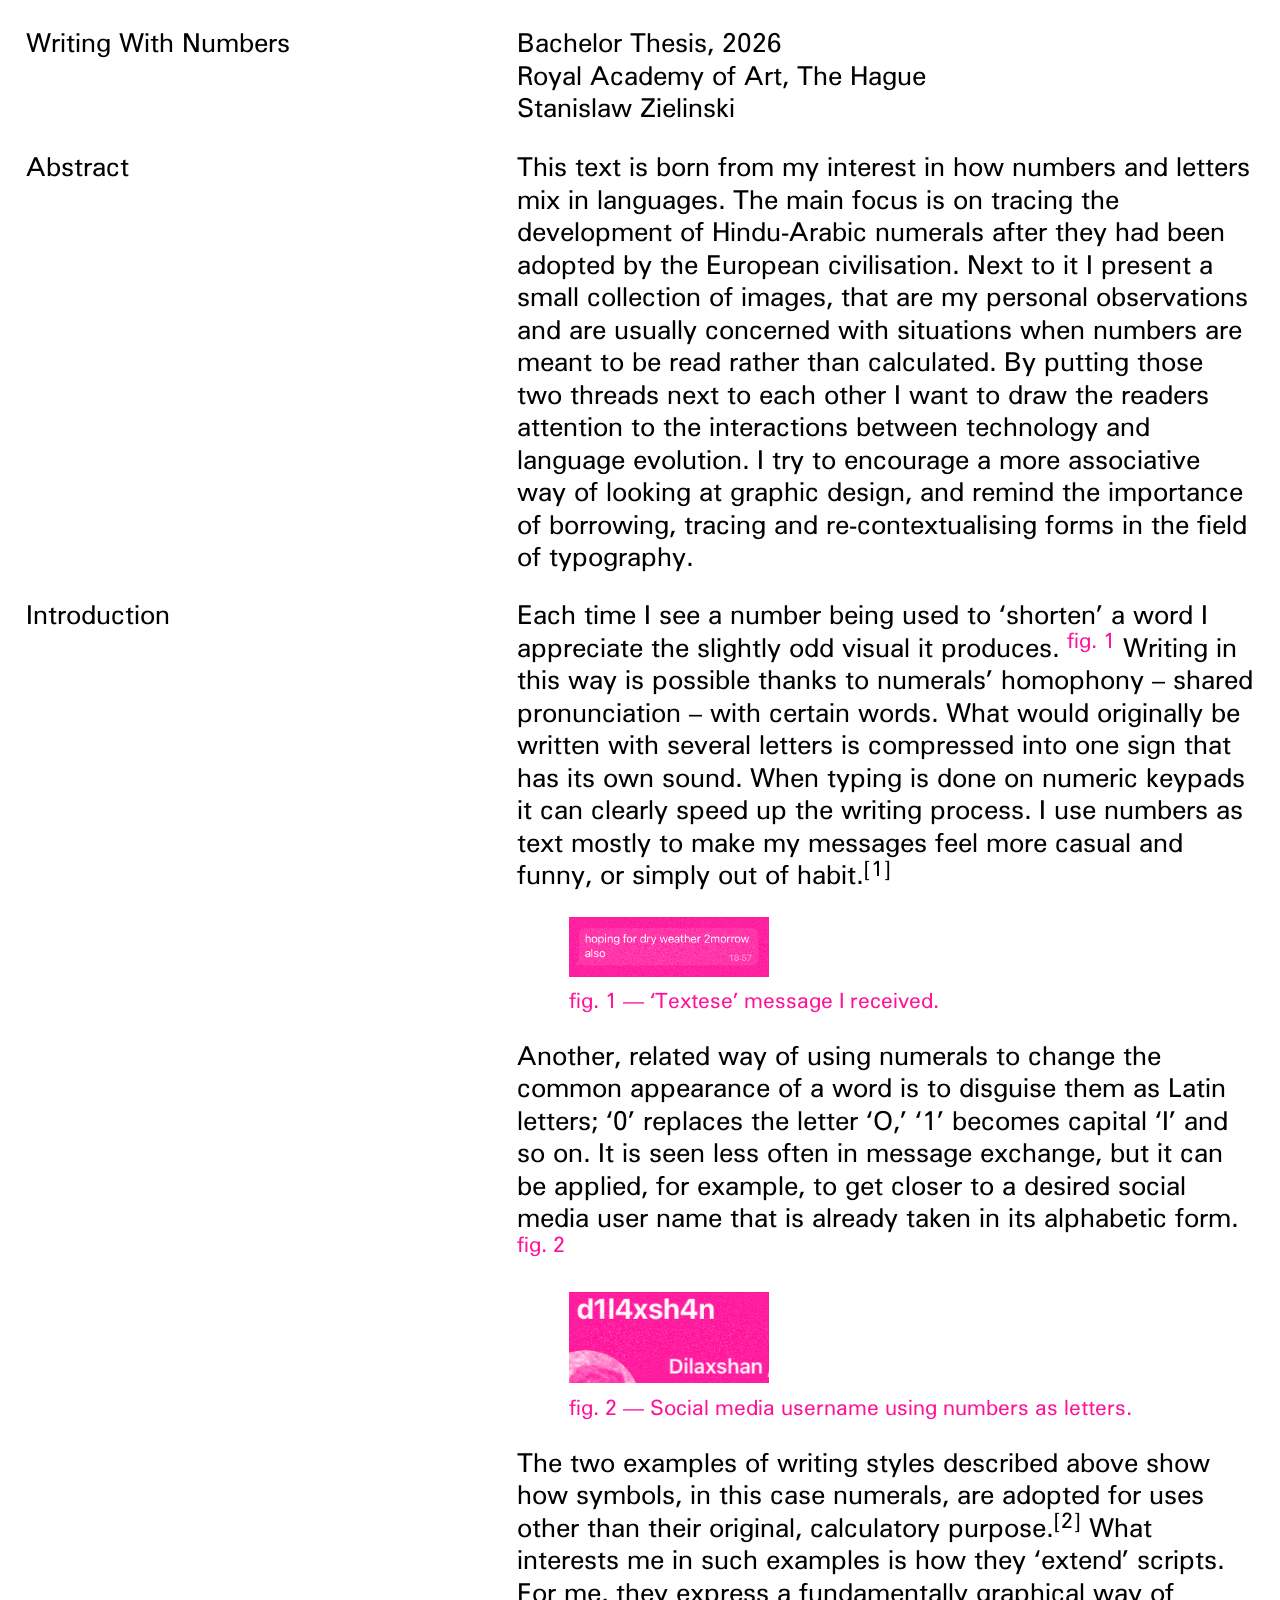
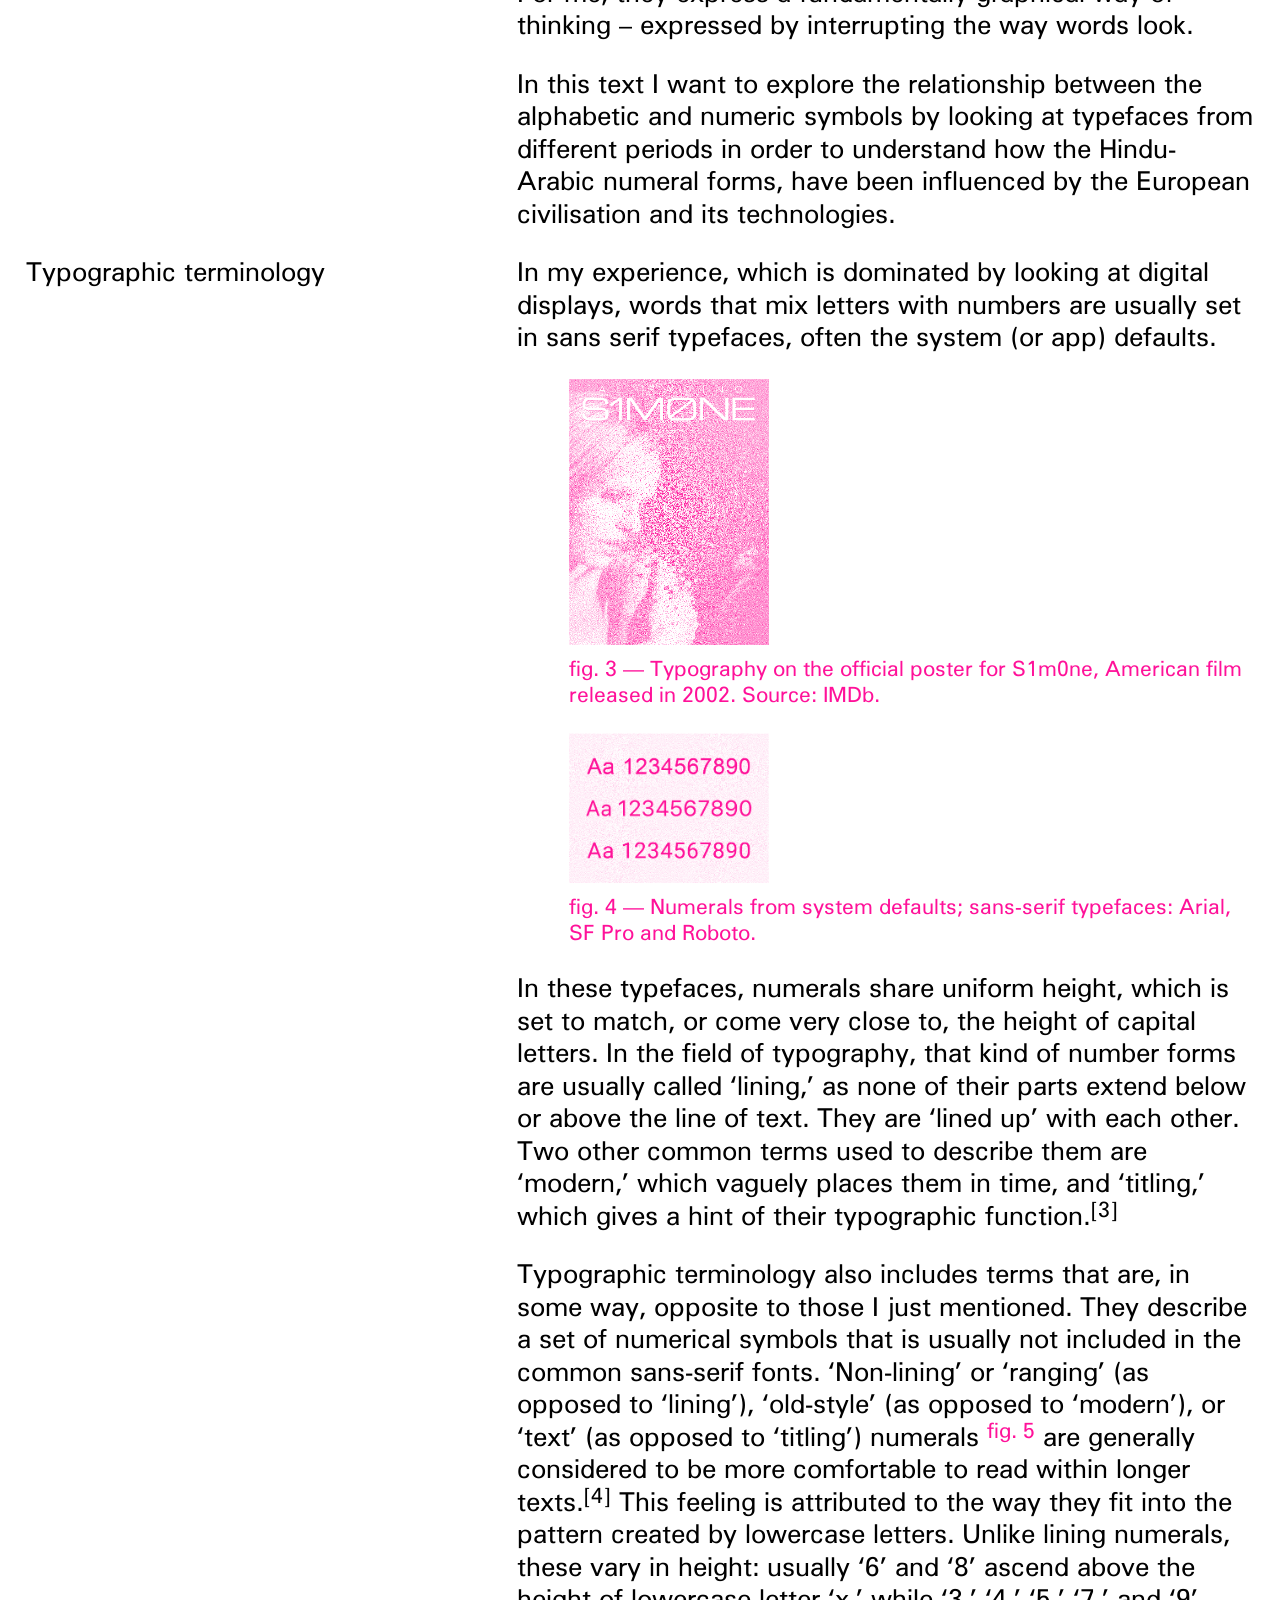
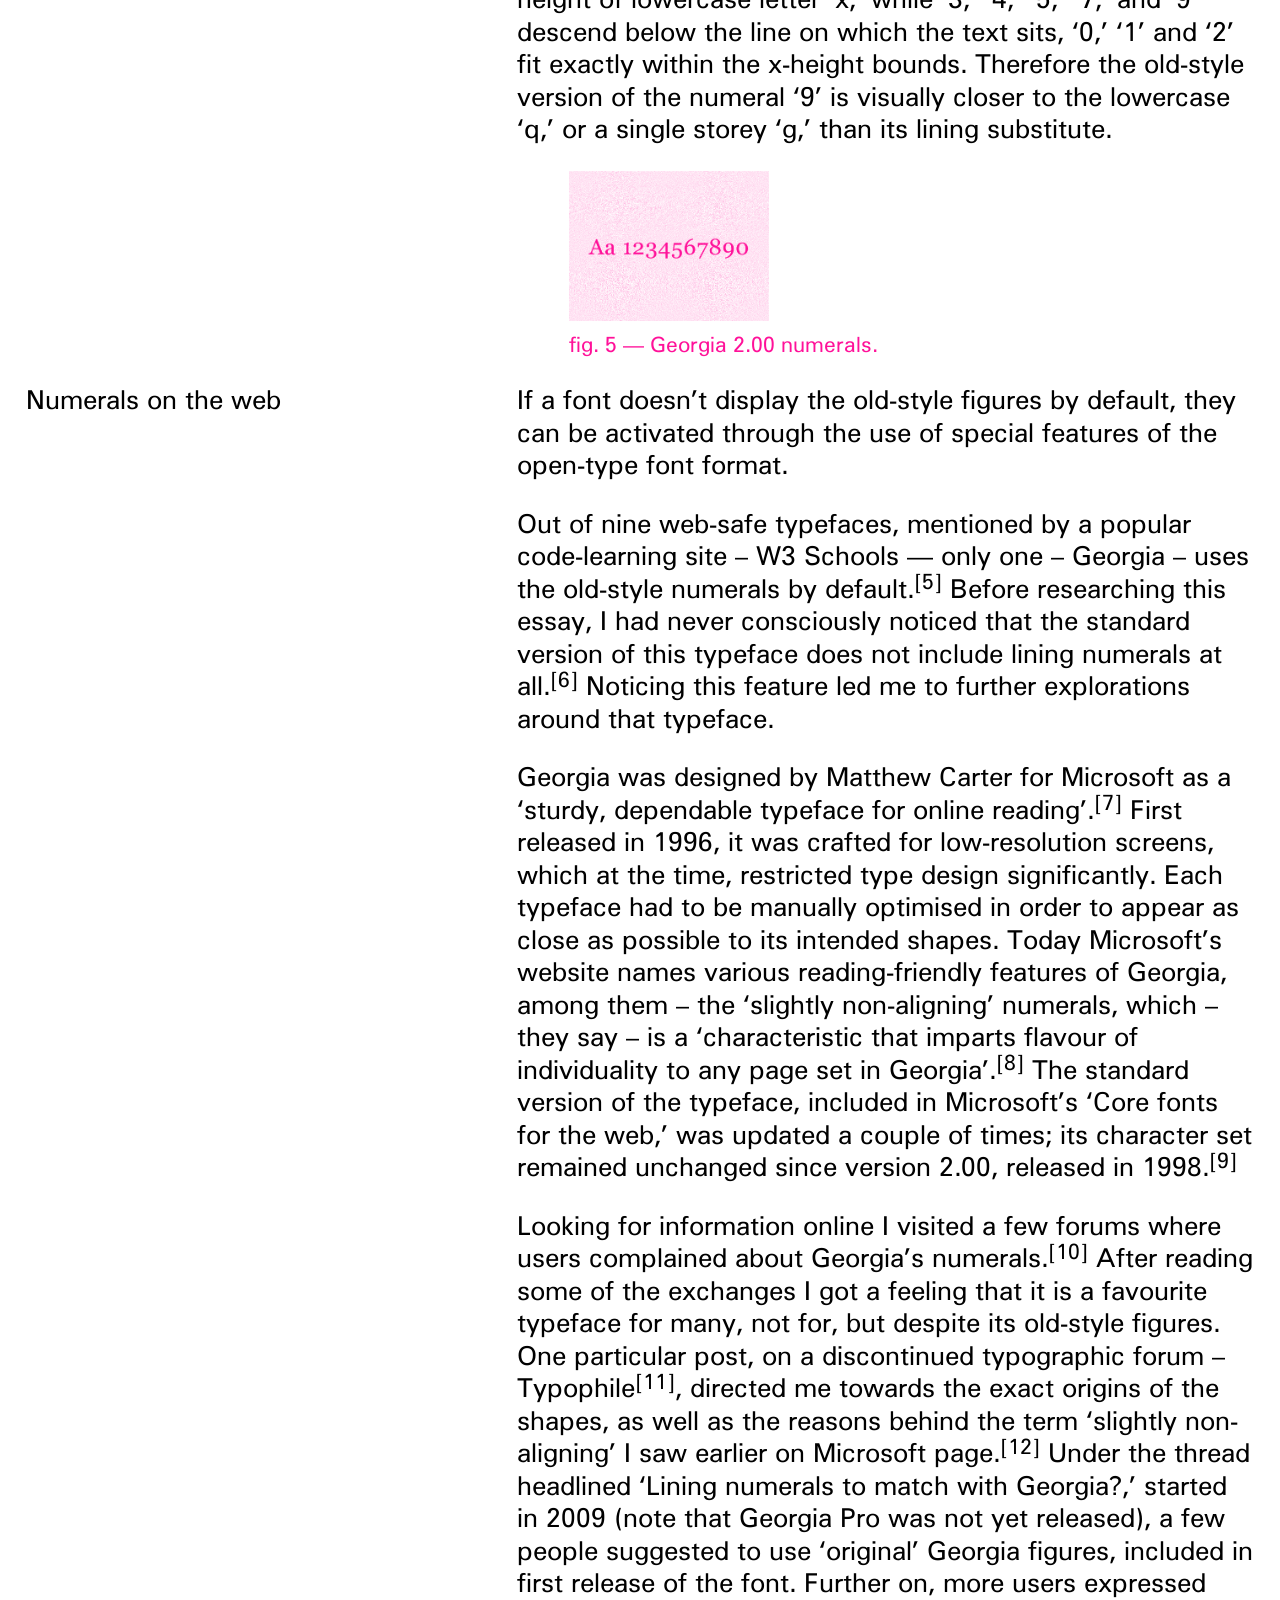
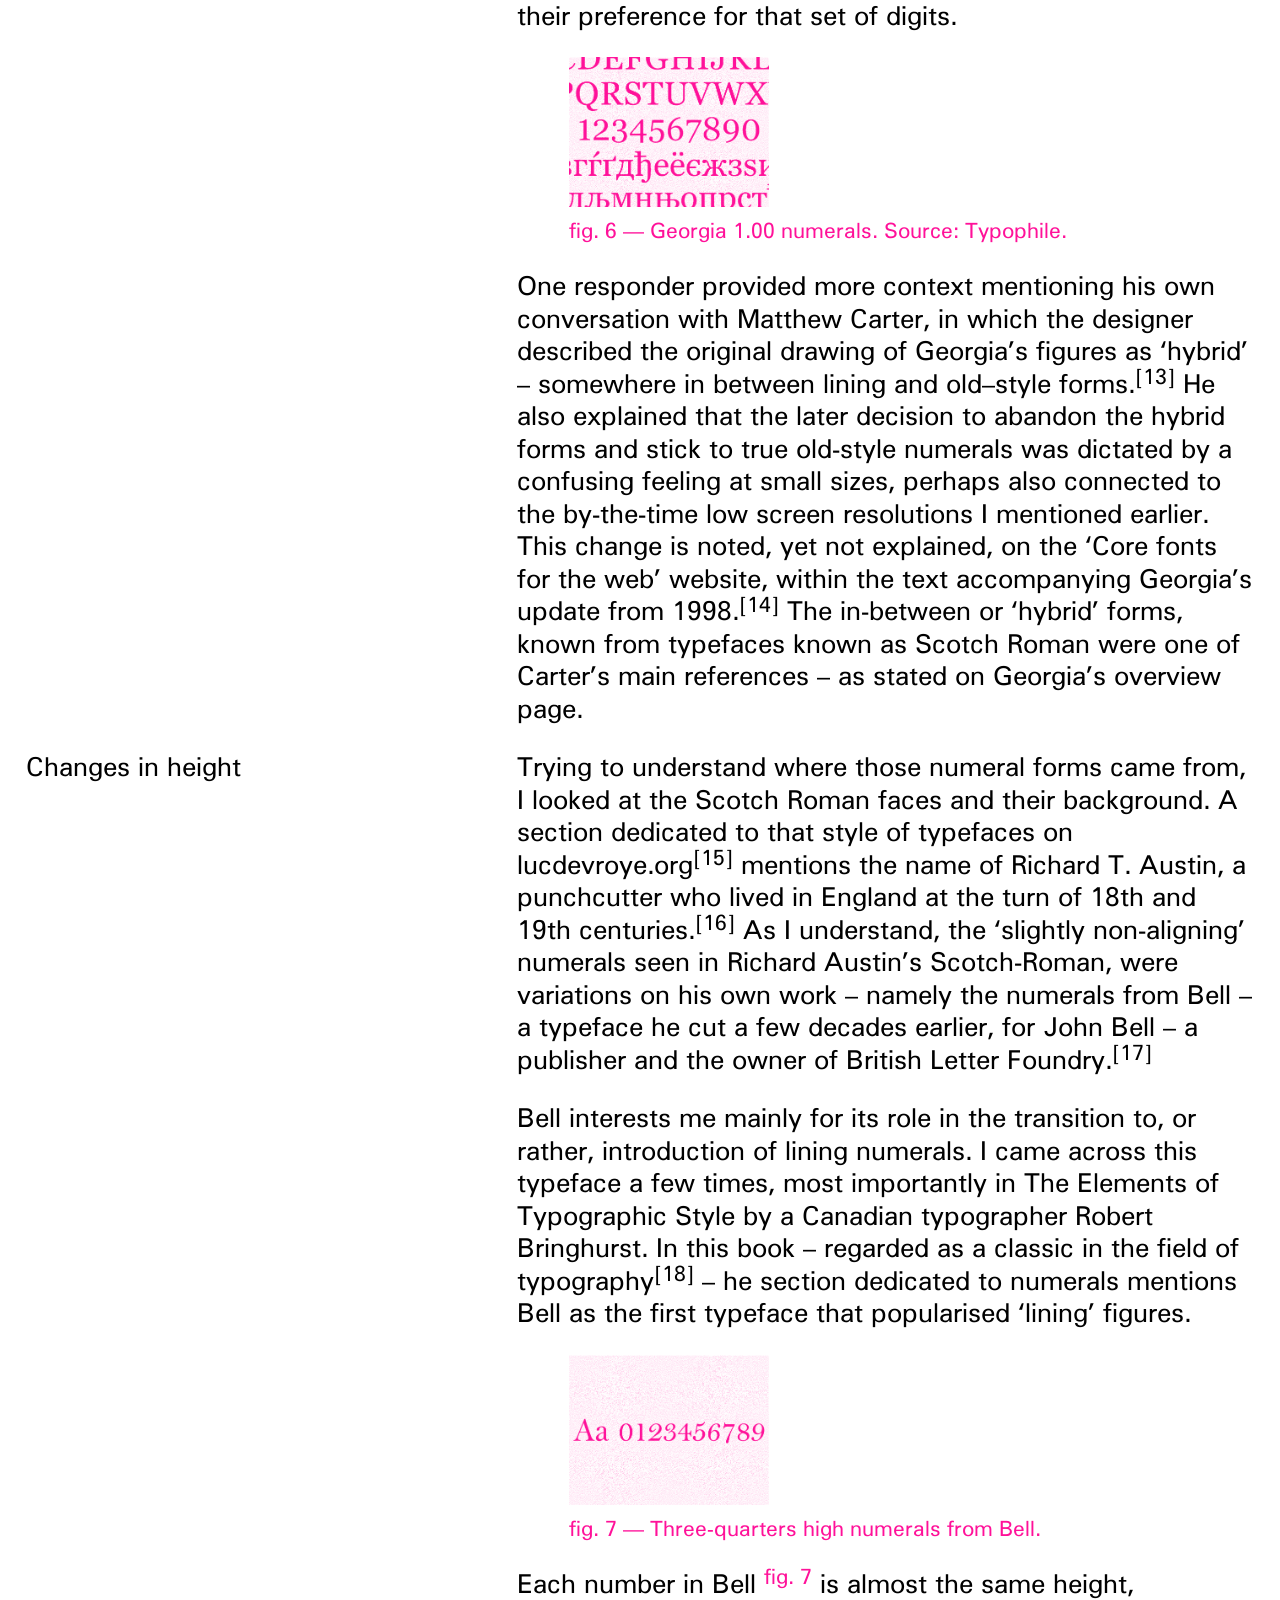
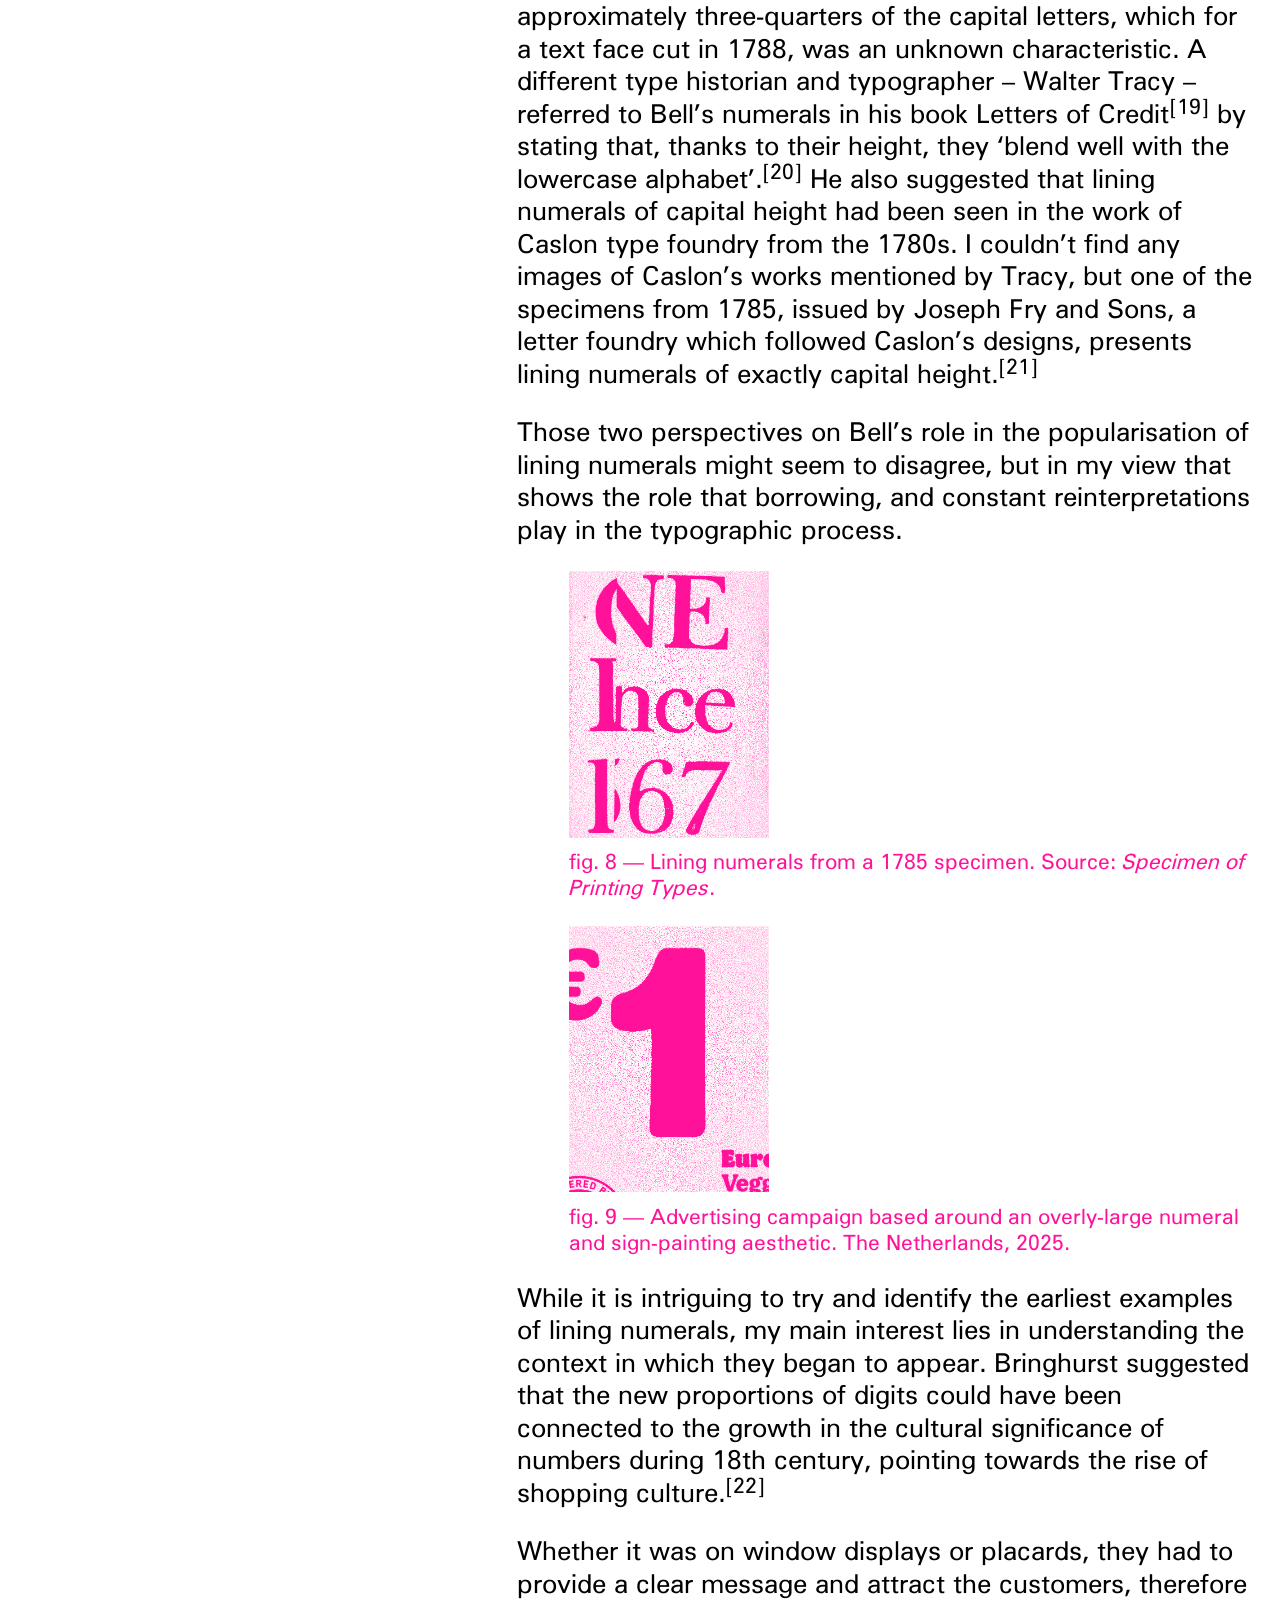
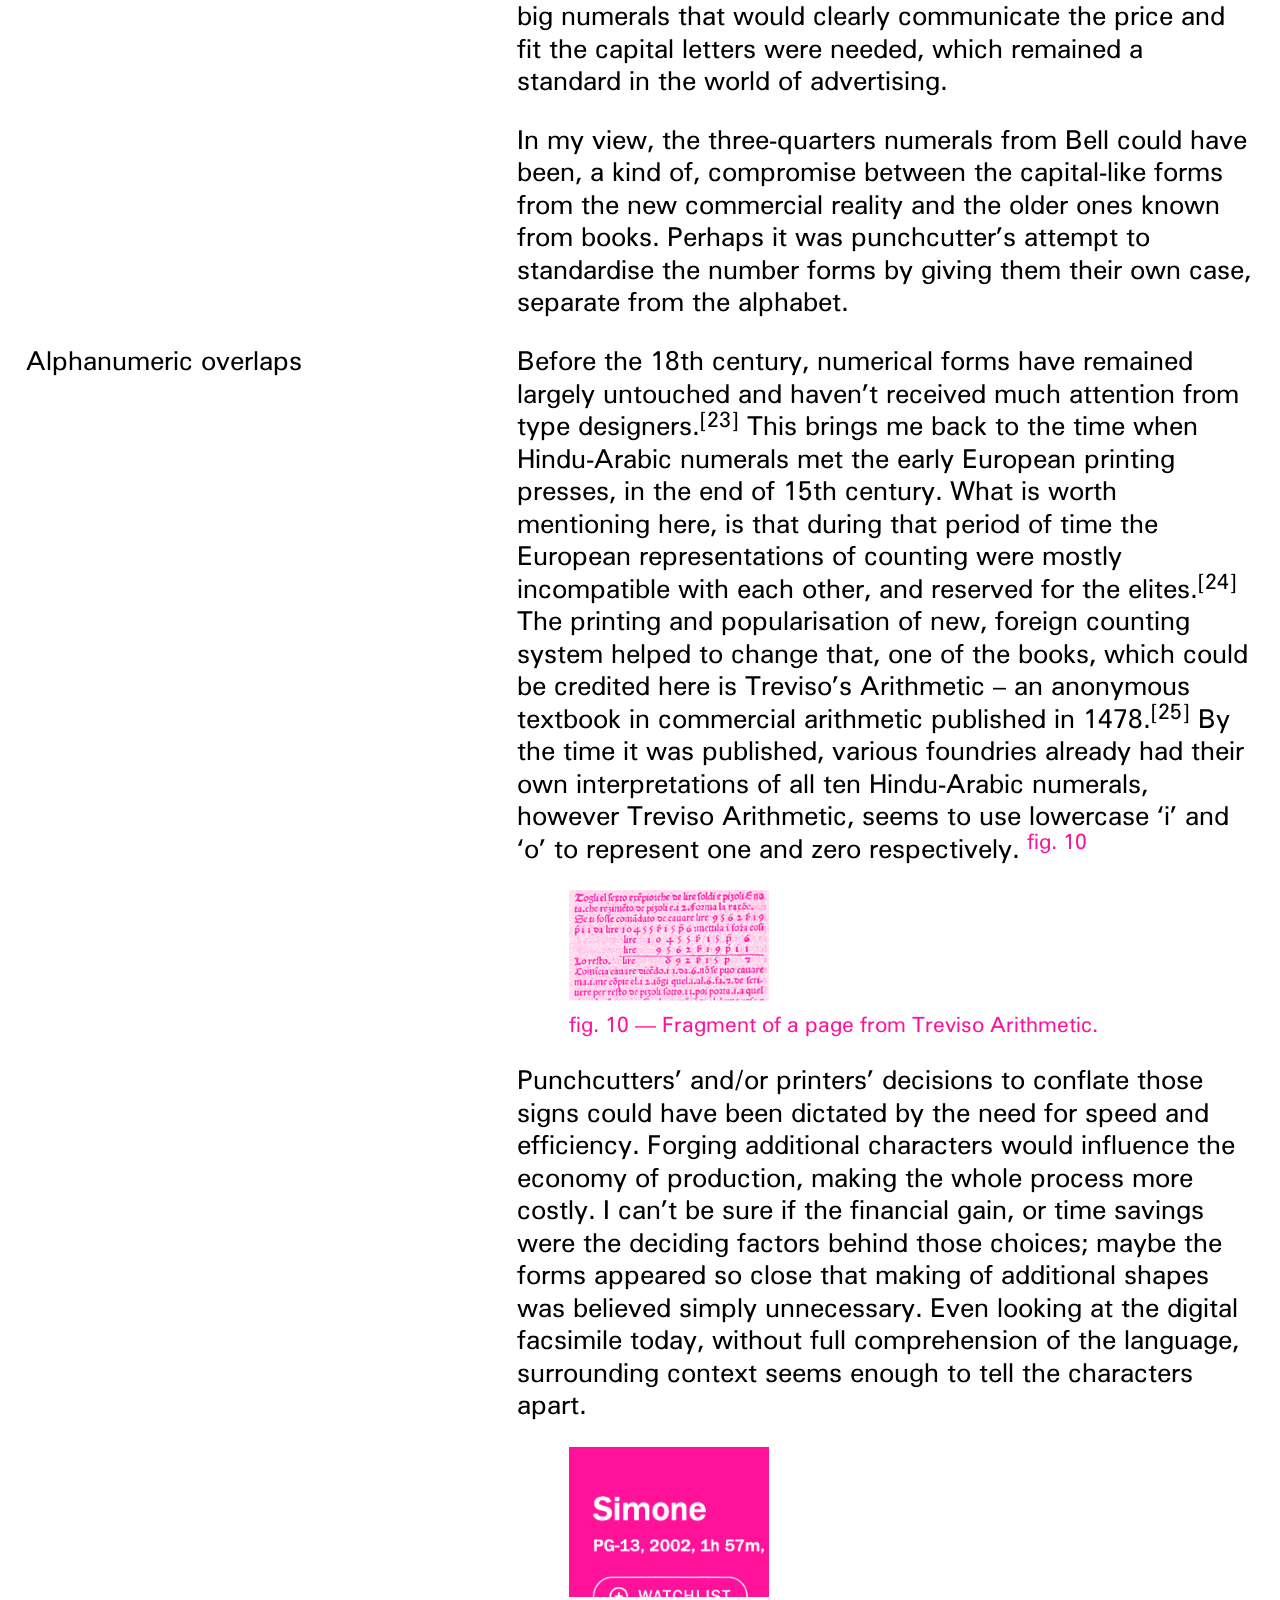
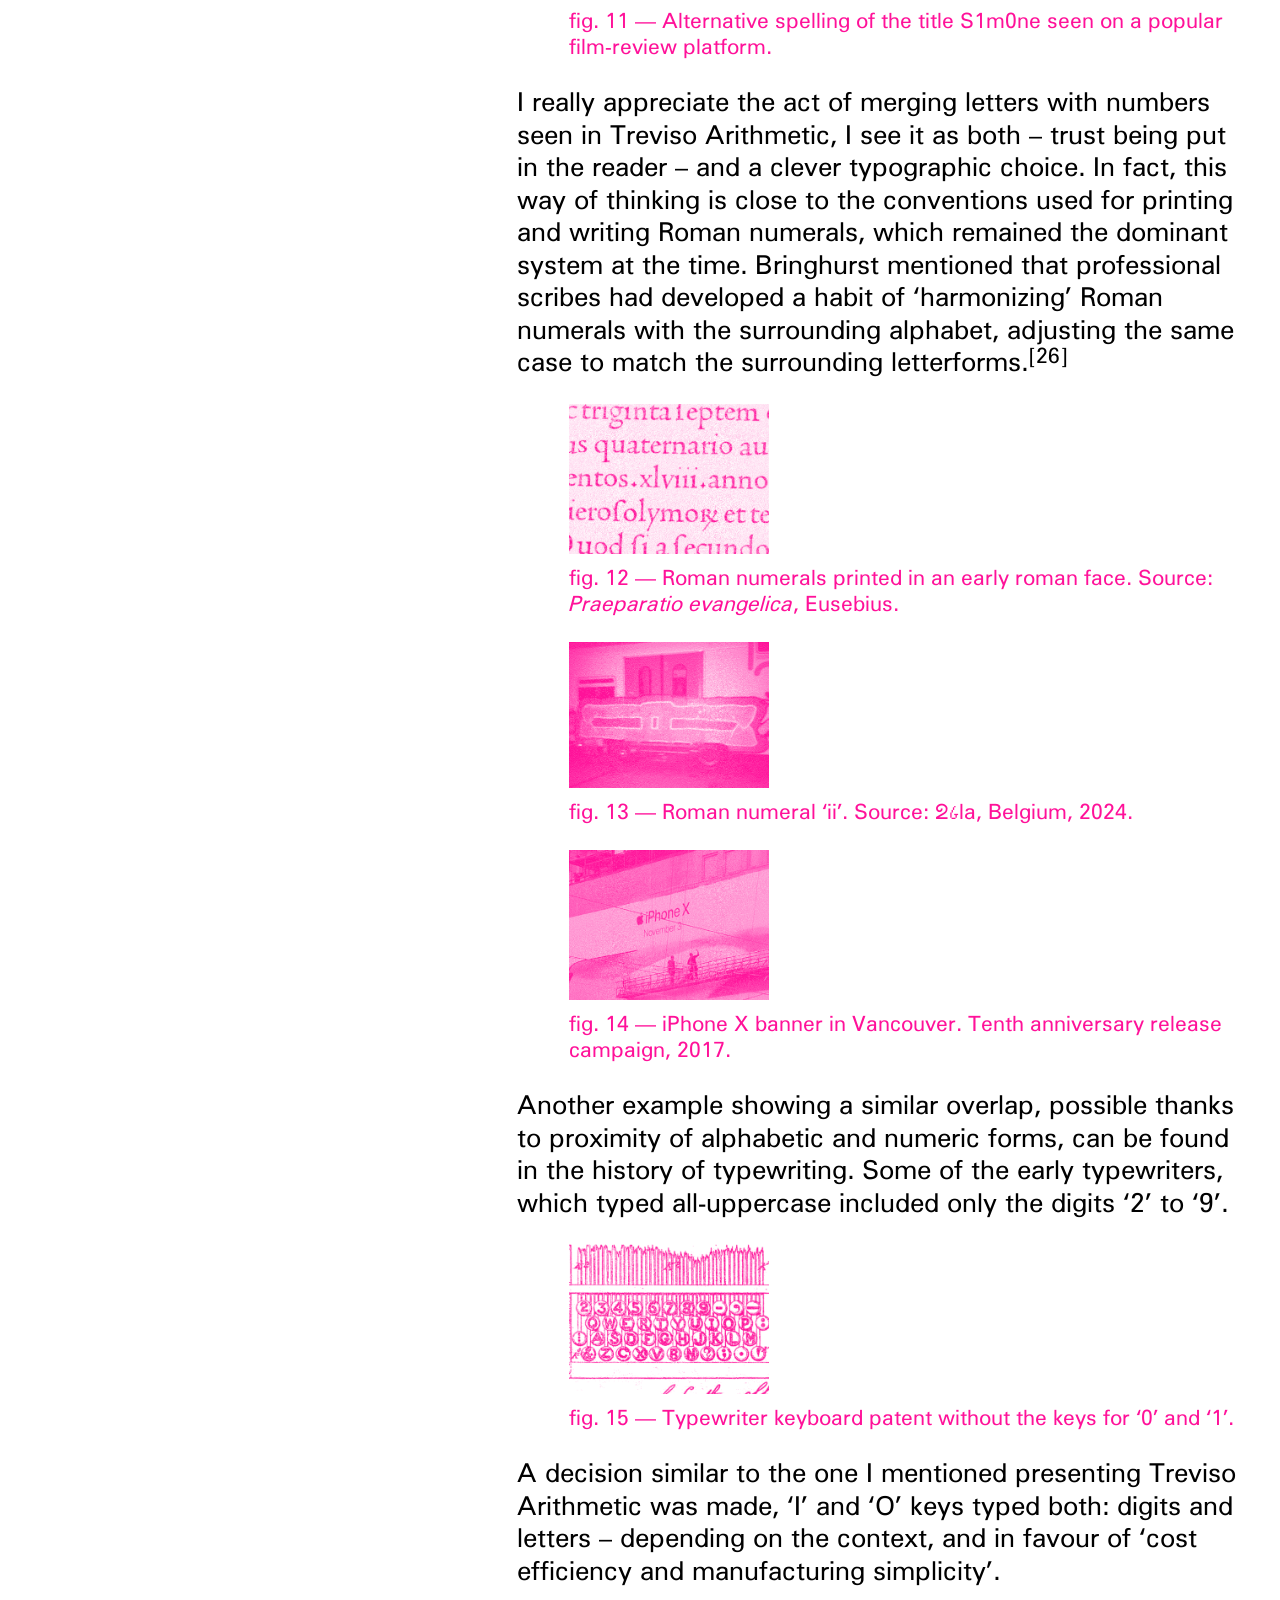
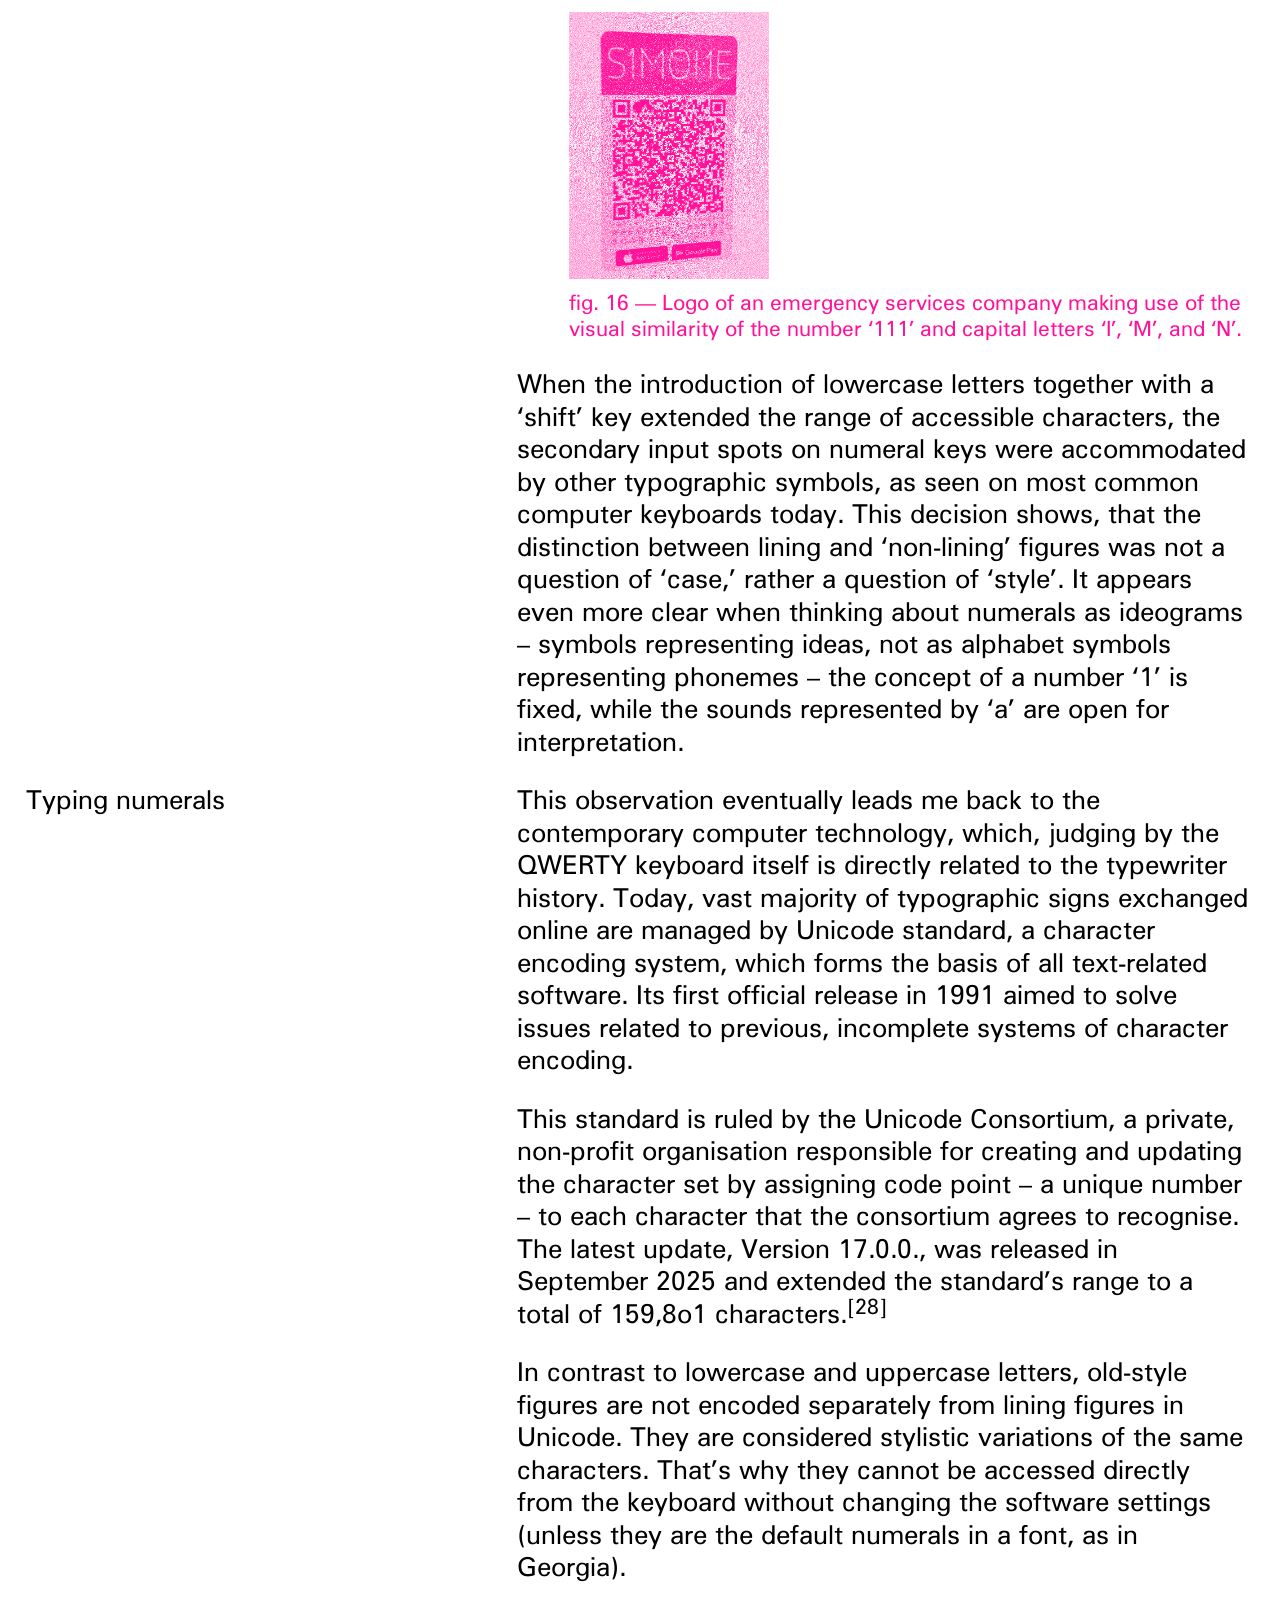
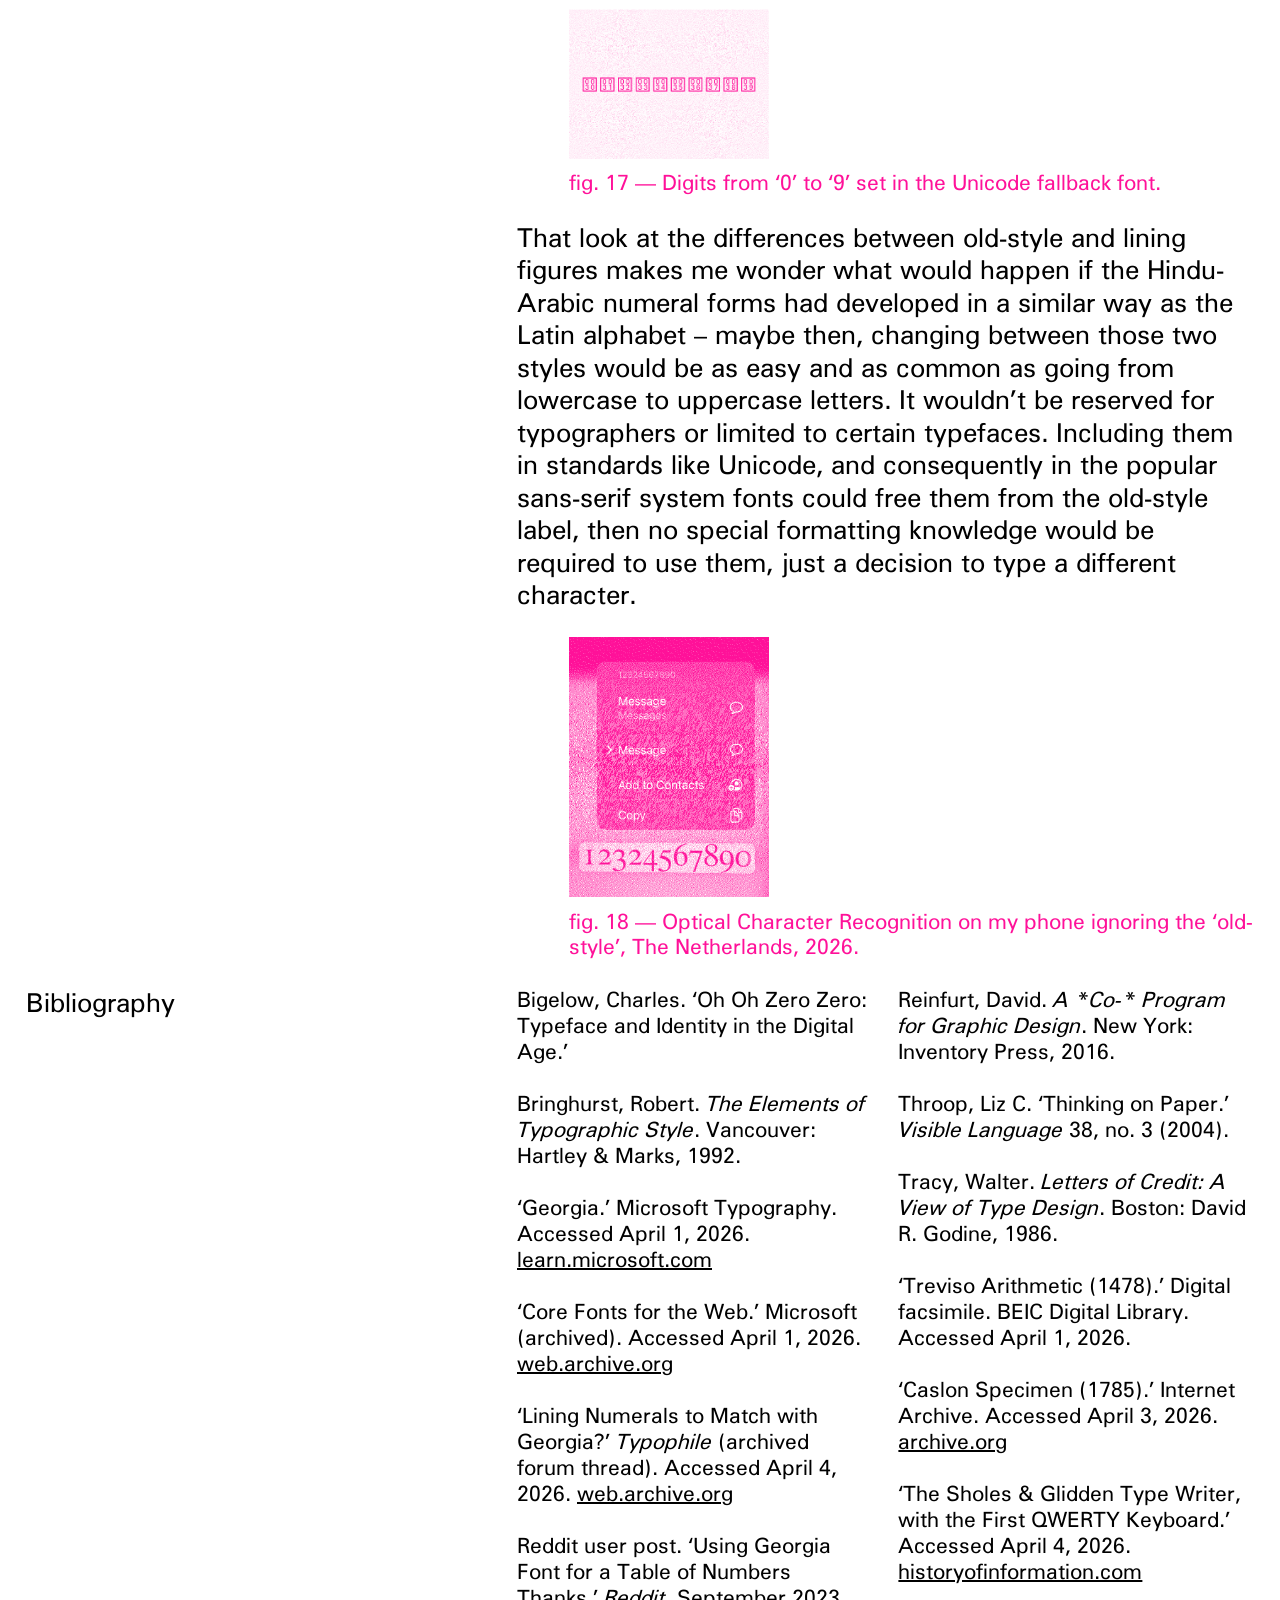
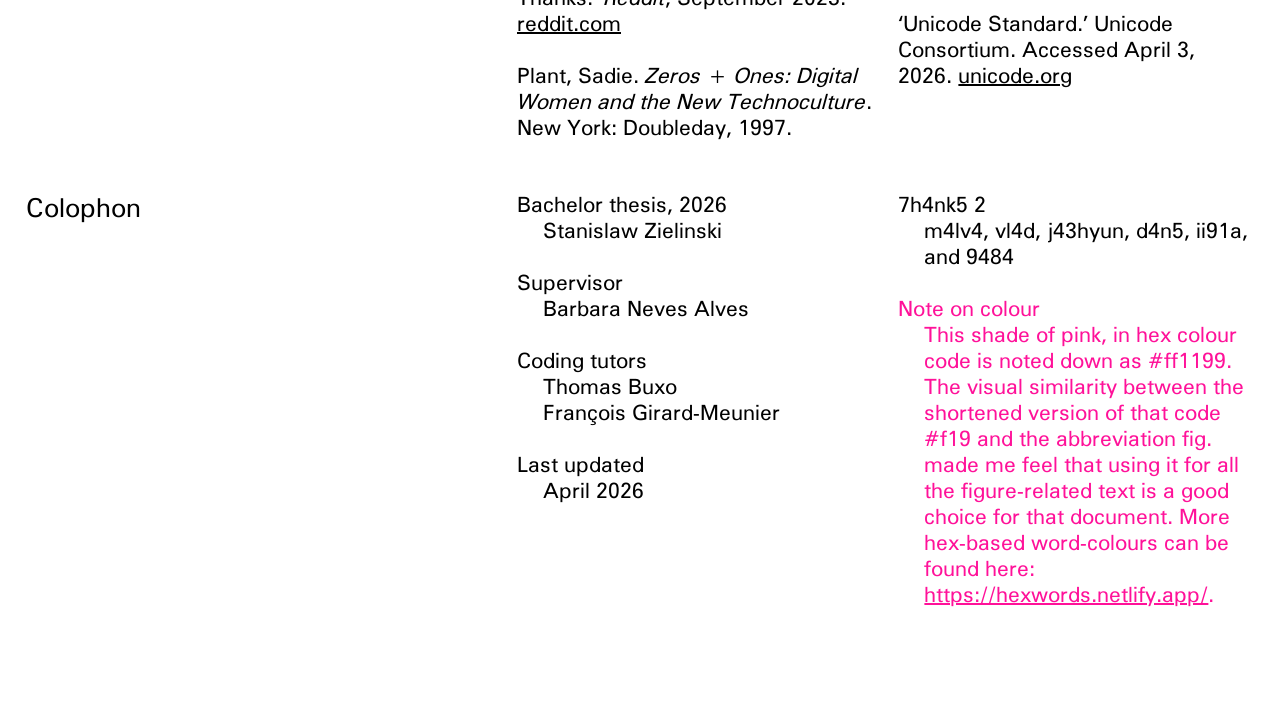
==== commit ef668a28: "update figures" ====
--- a/index.html
+++ b/index.html
@@ -497,7 +497,6 @@
                   <figcaption>
                     fig. 9 — Advertising campaign based around an overly-large
                     numeral and sign-painting aesthetic. The Netherlands, 2025.
-                    Source: Stanisław Zieliński.
                   </figcaption>
                 </figure>
 
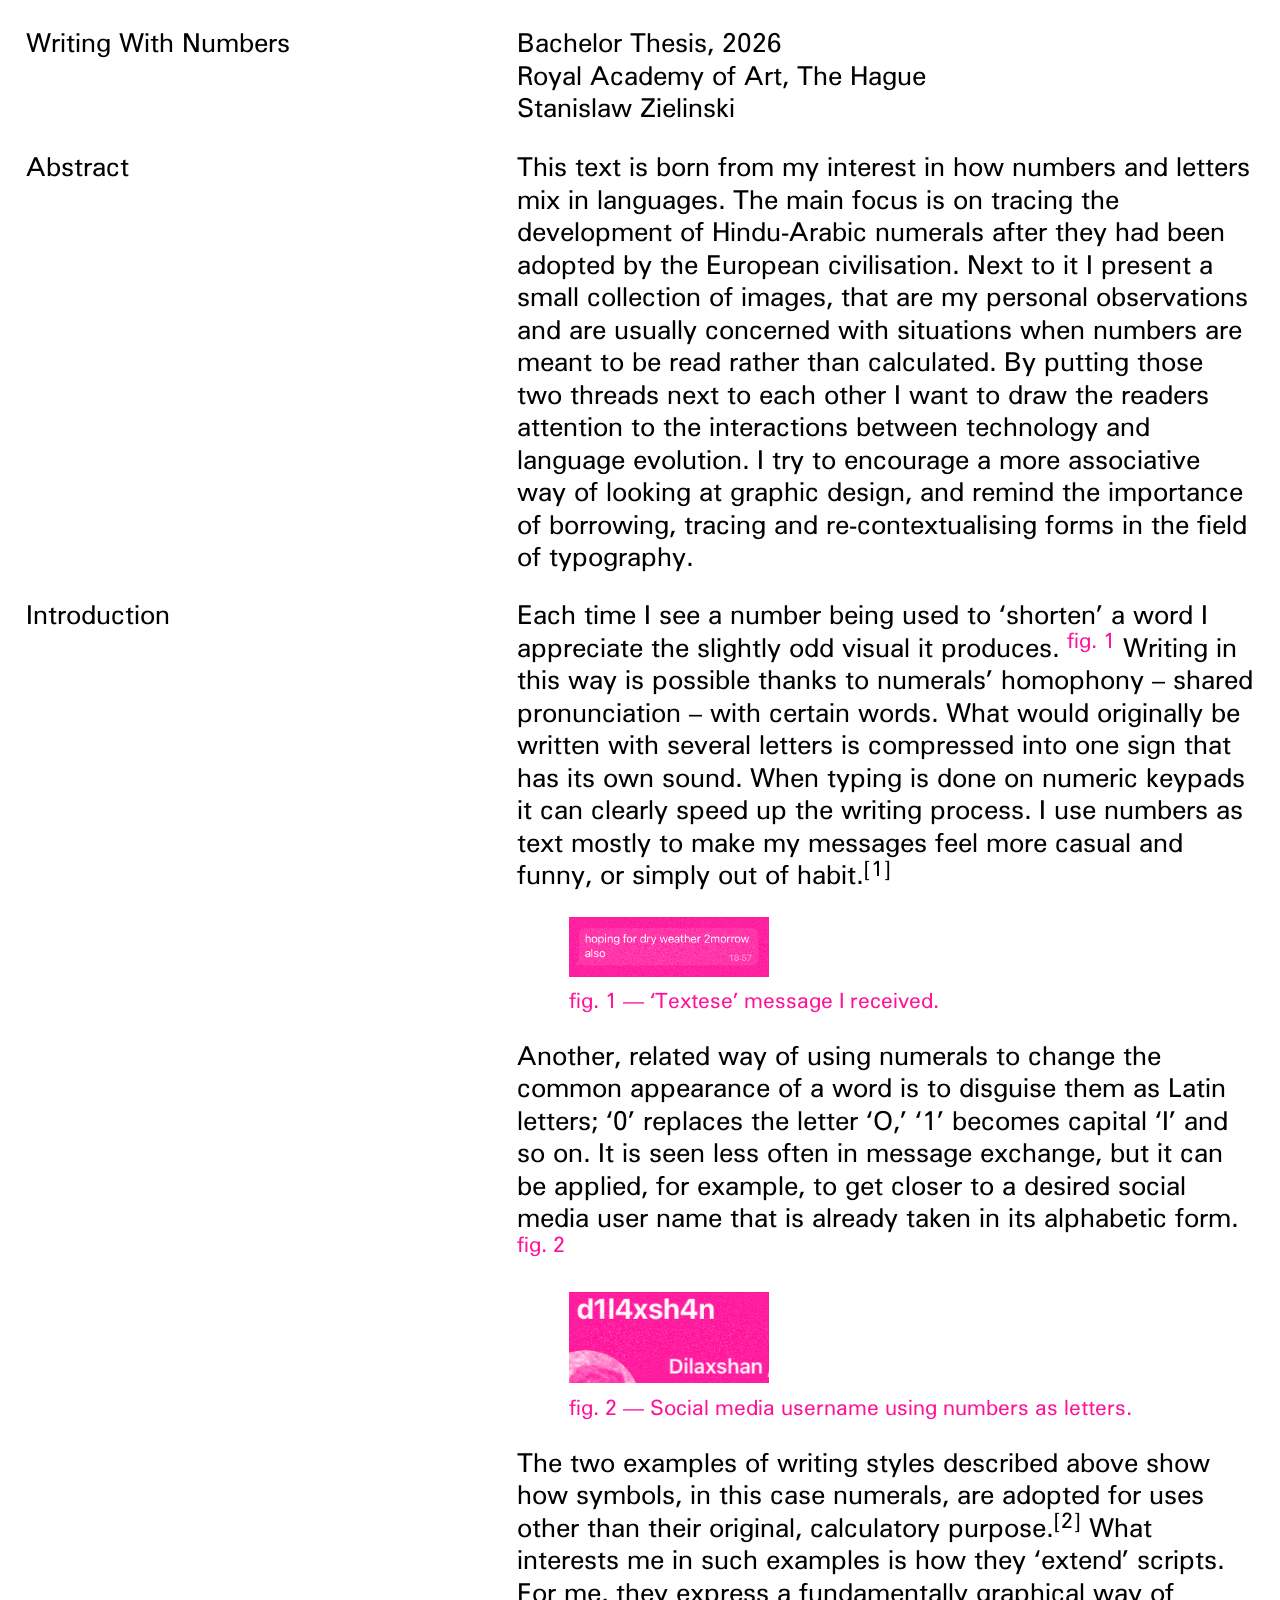
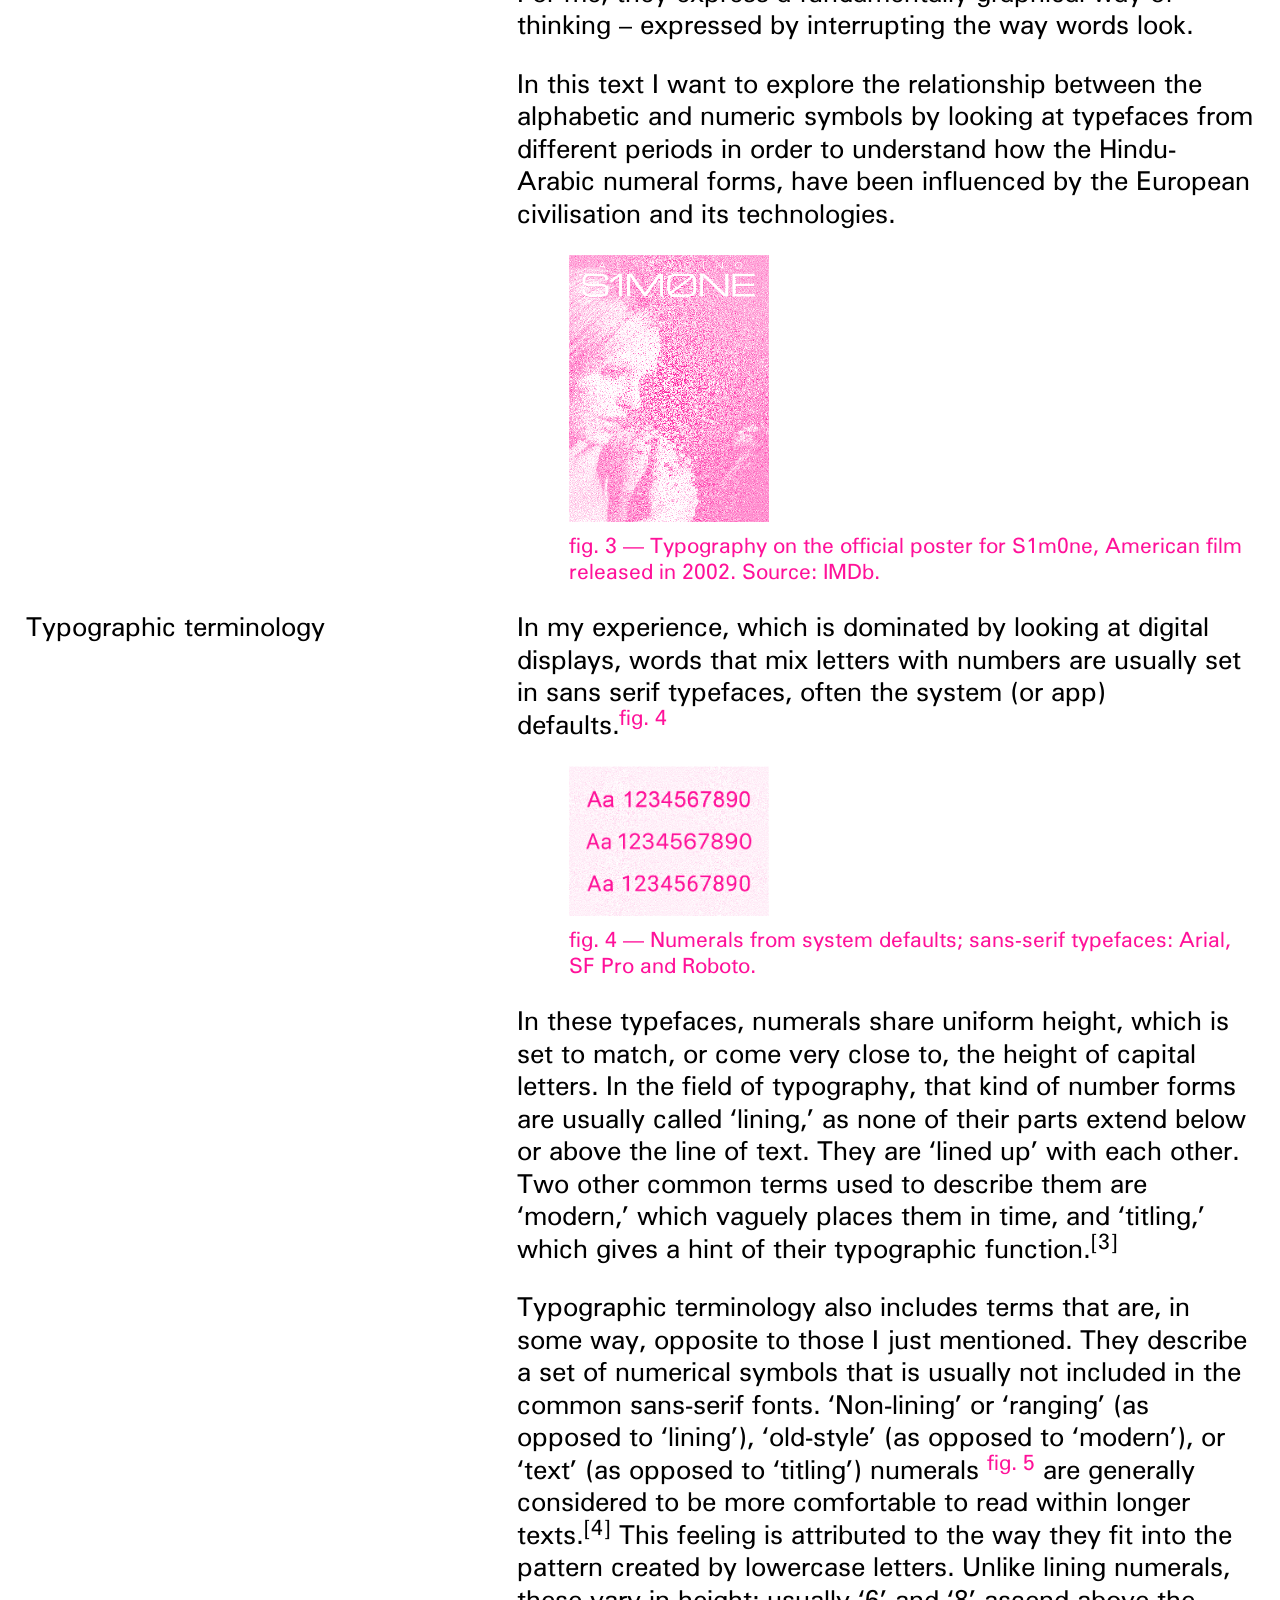
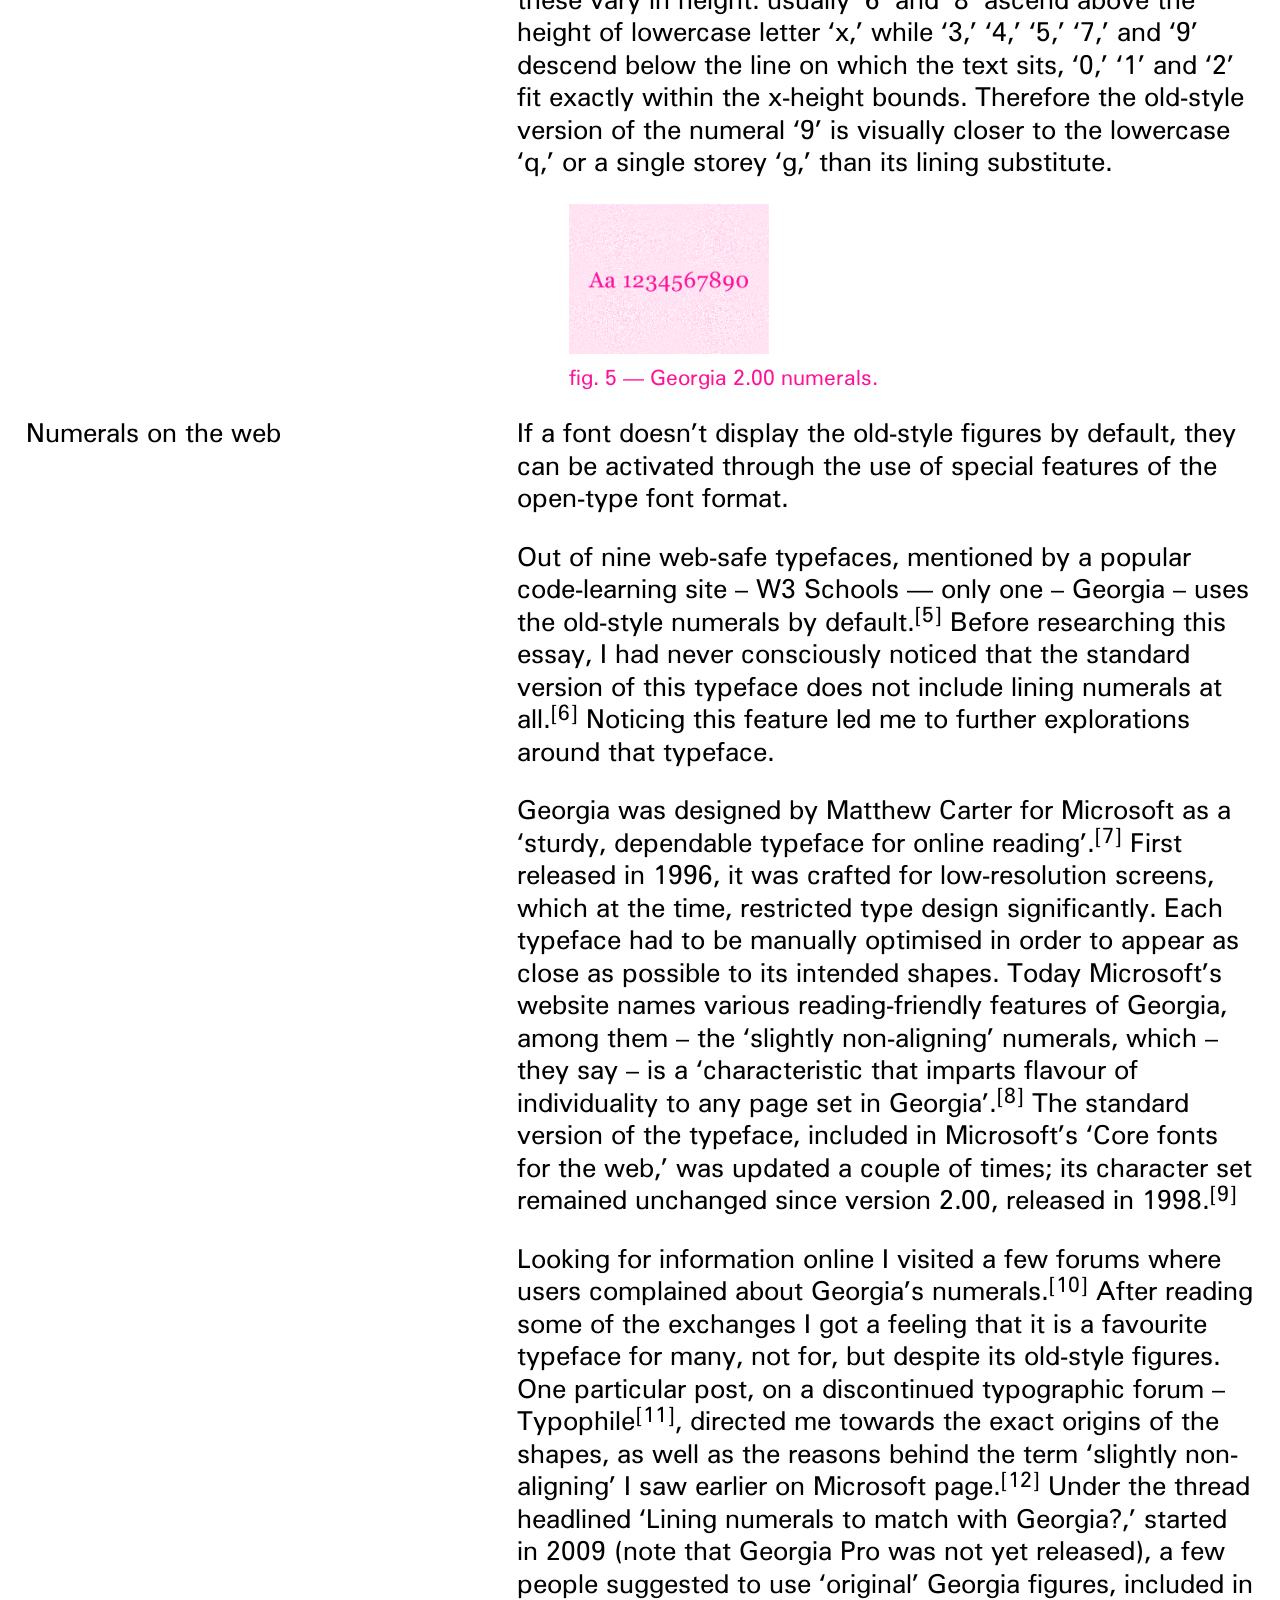
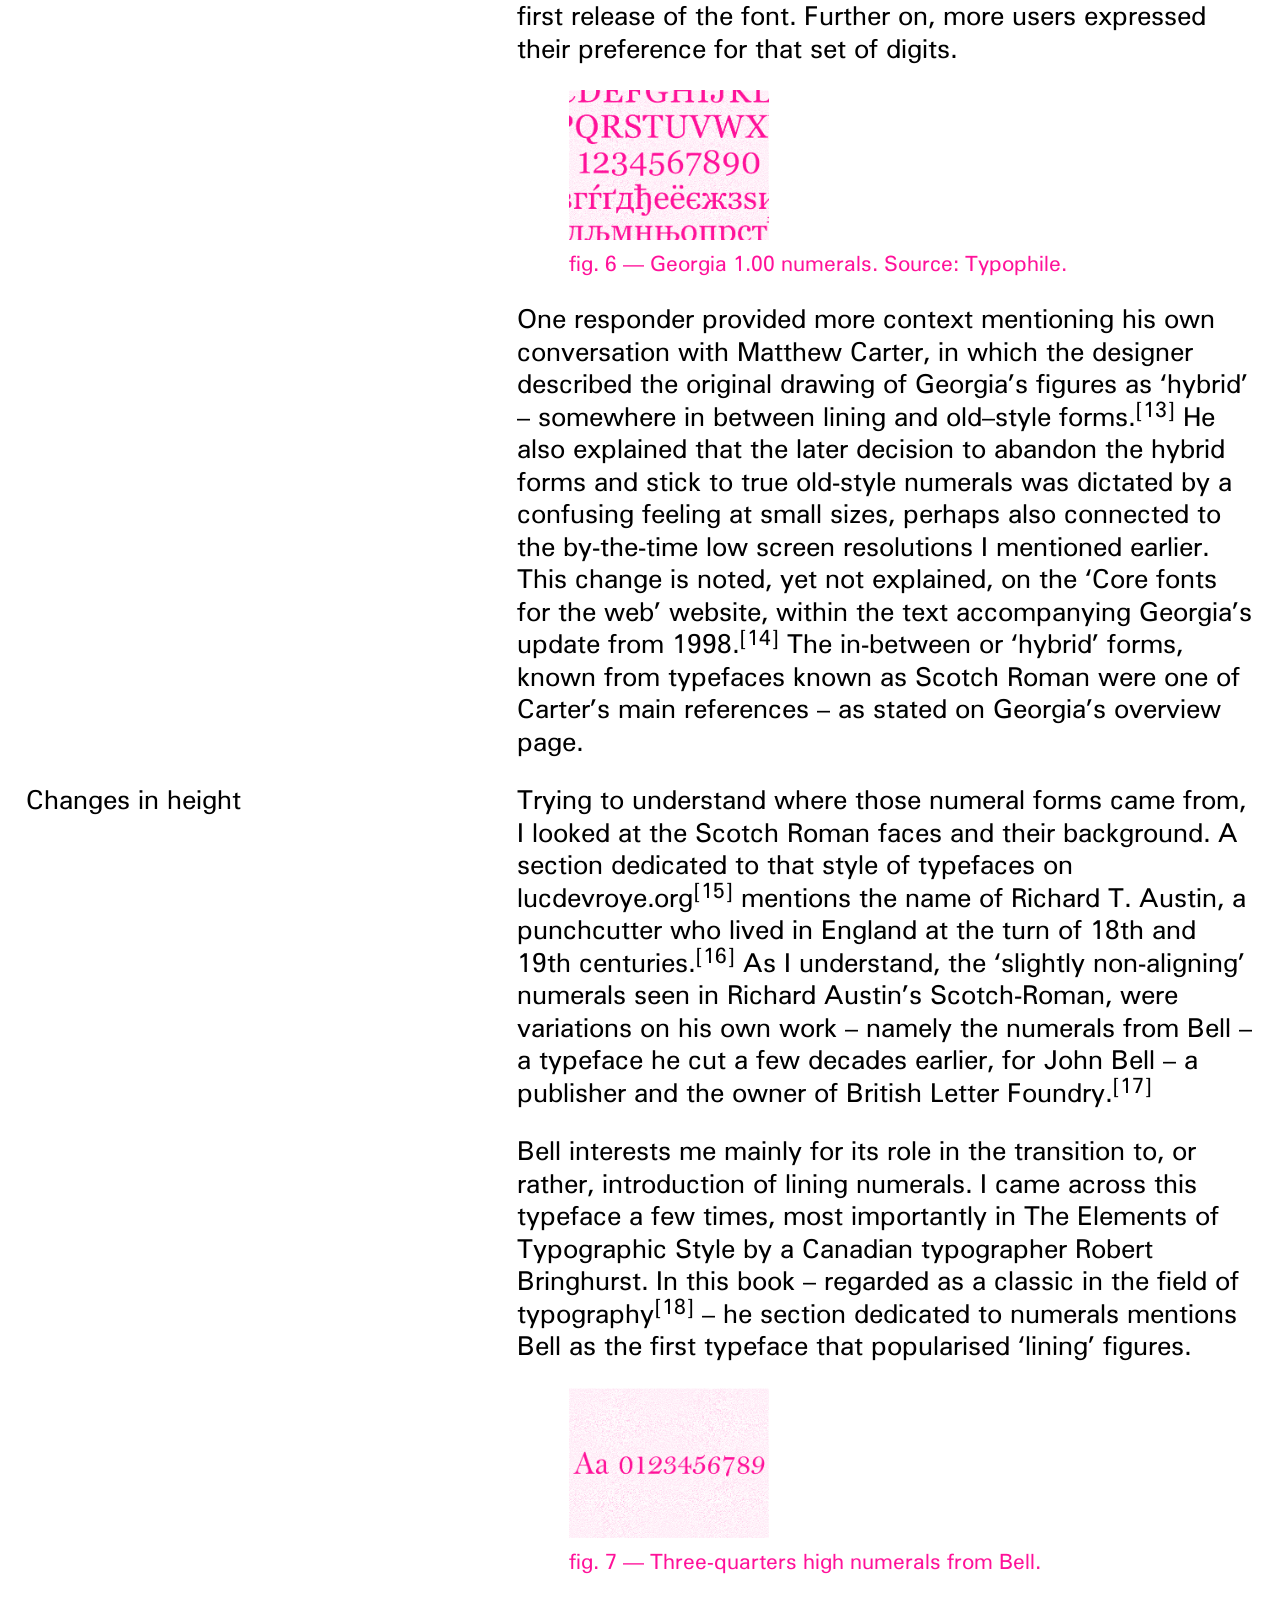
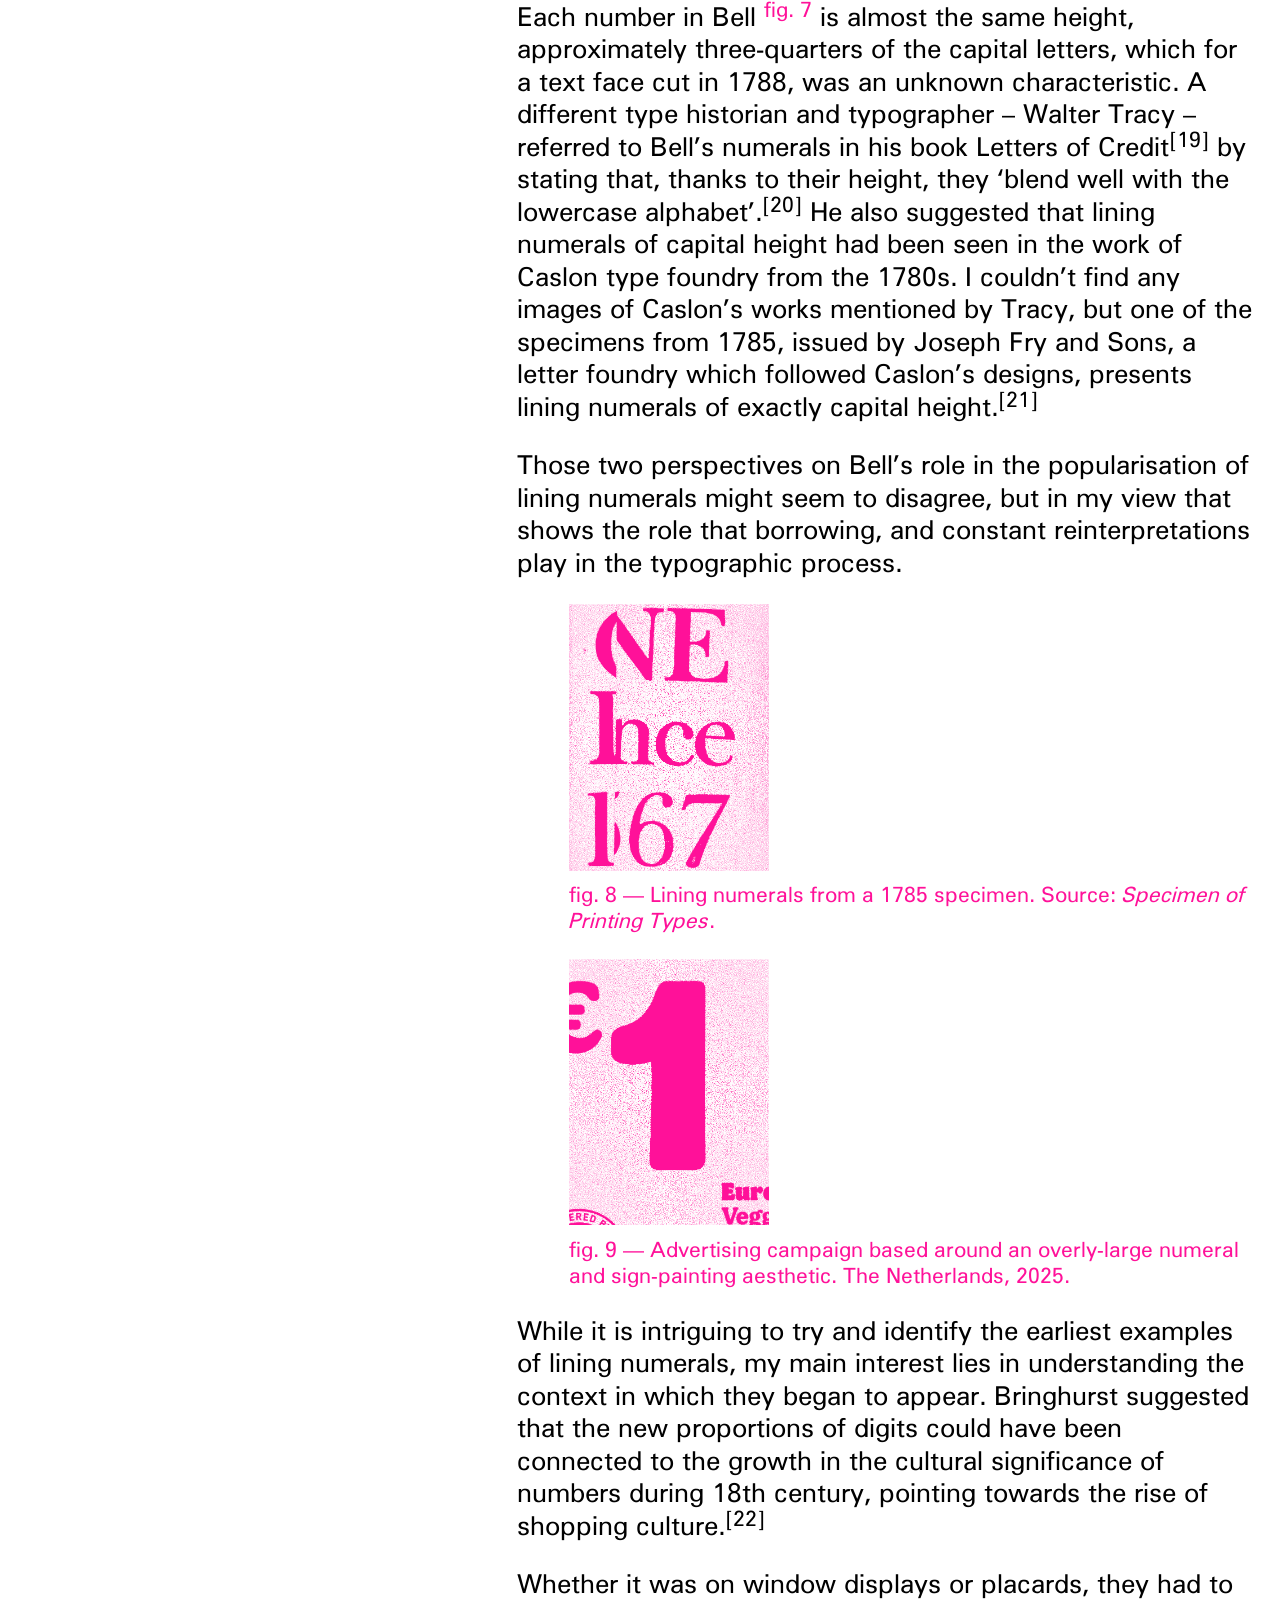
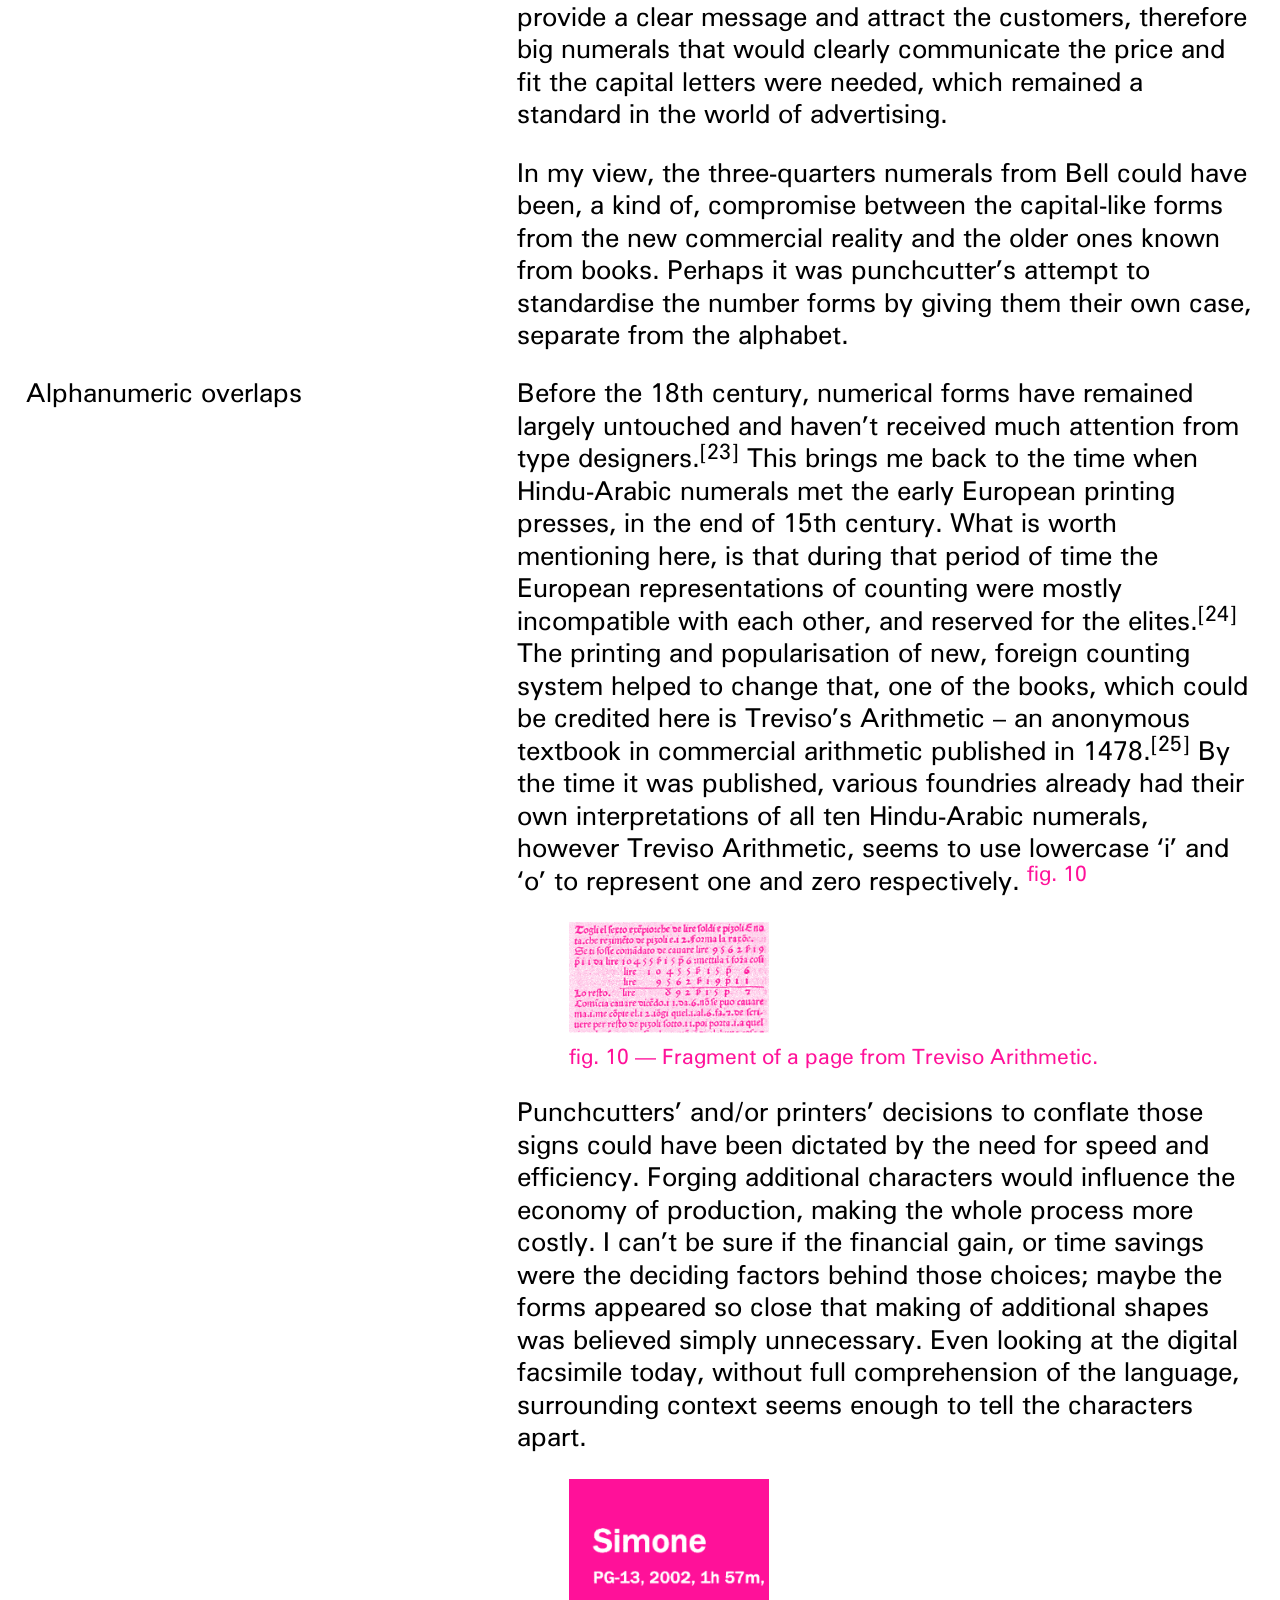
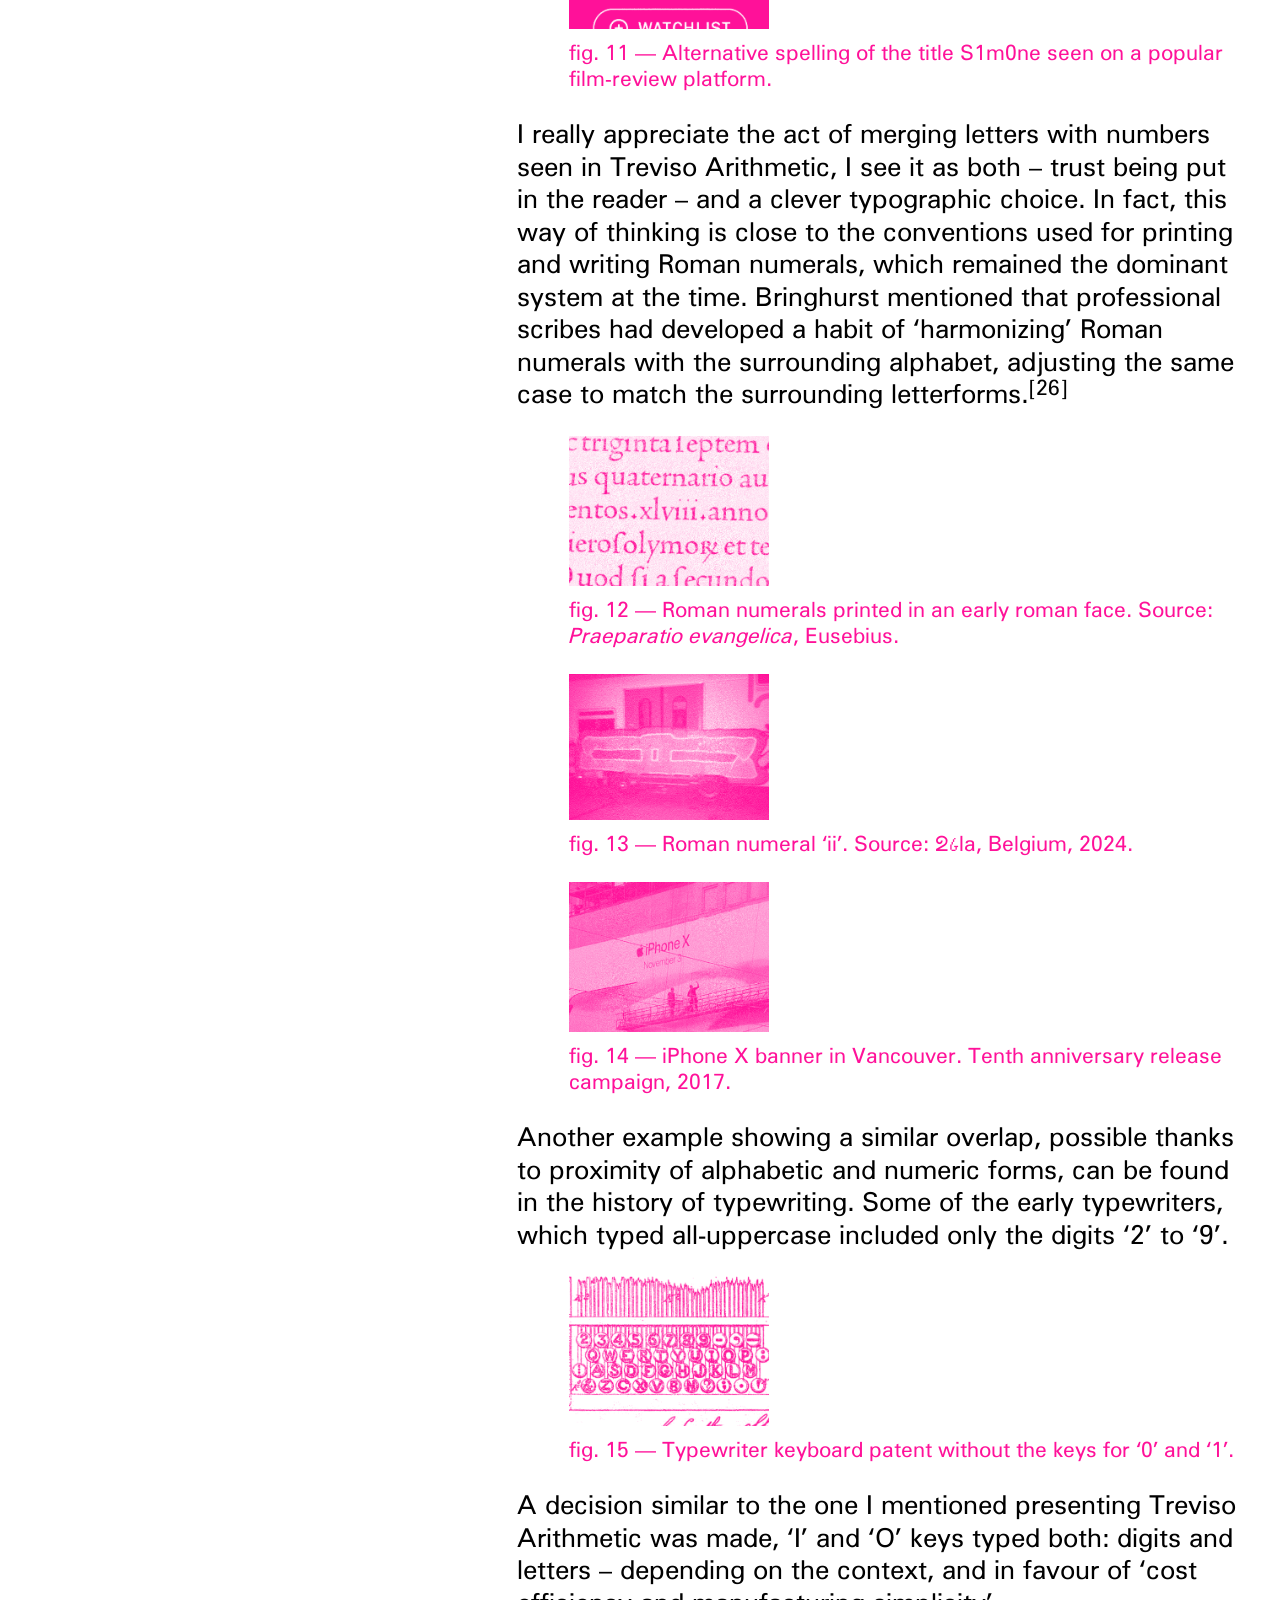
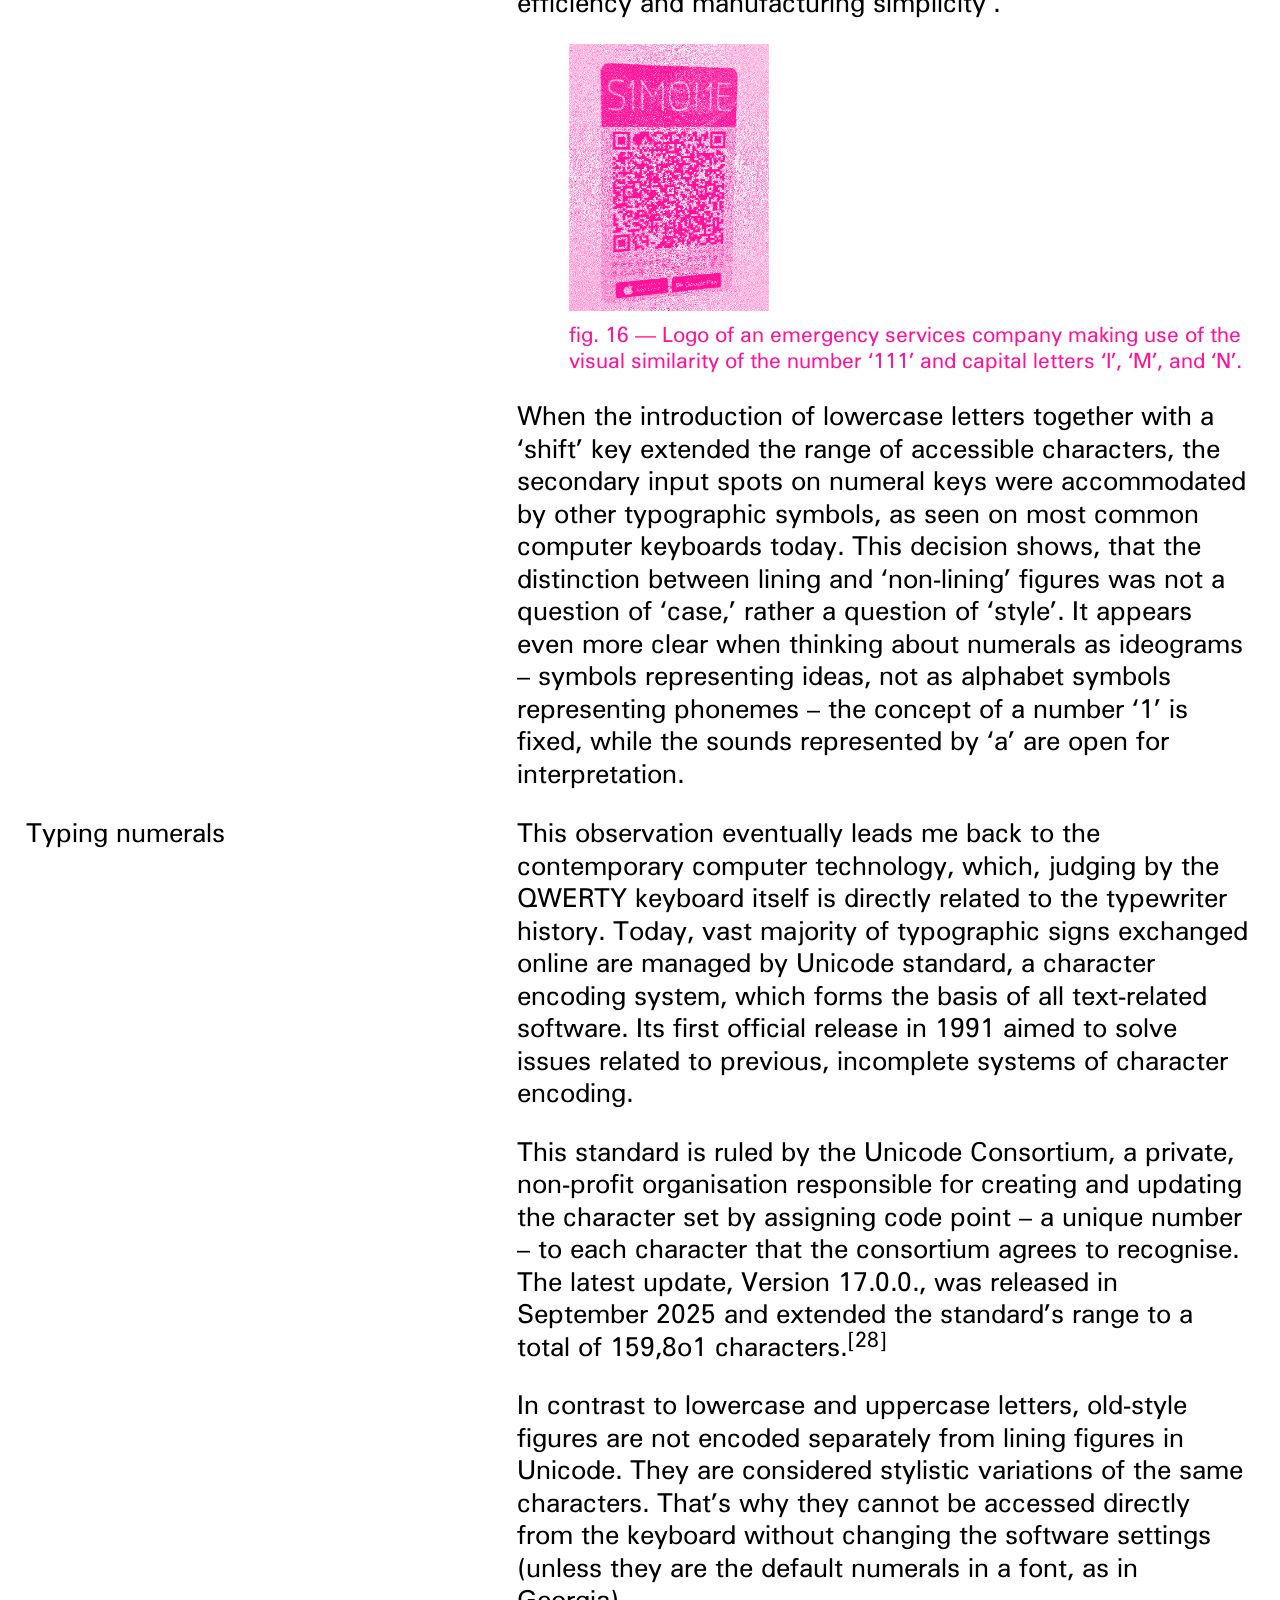
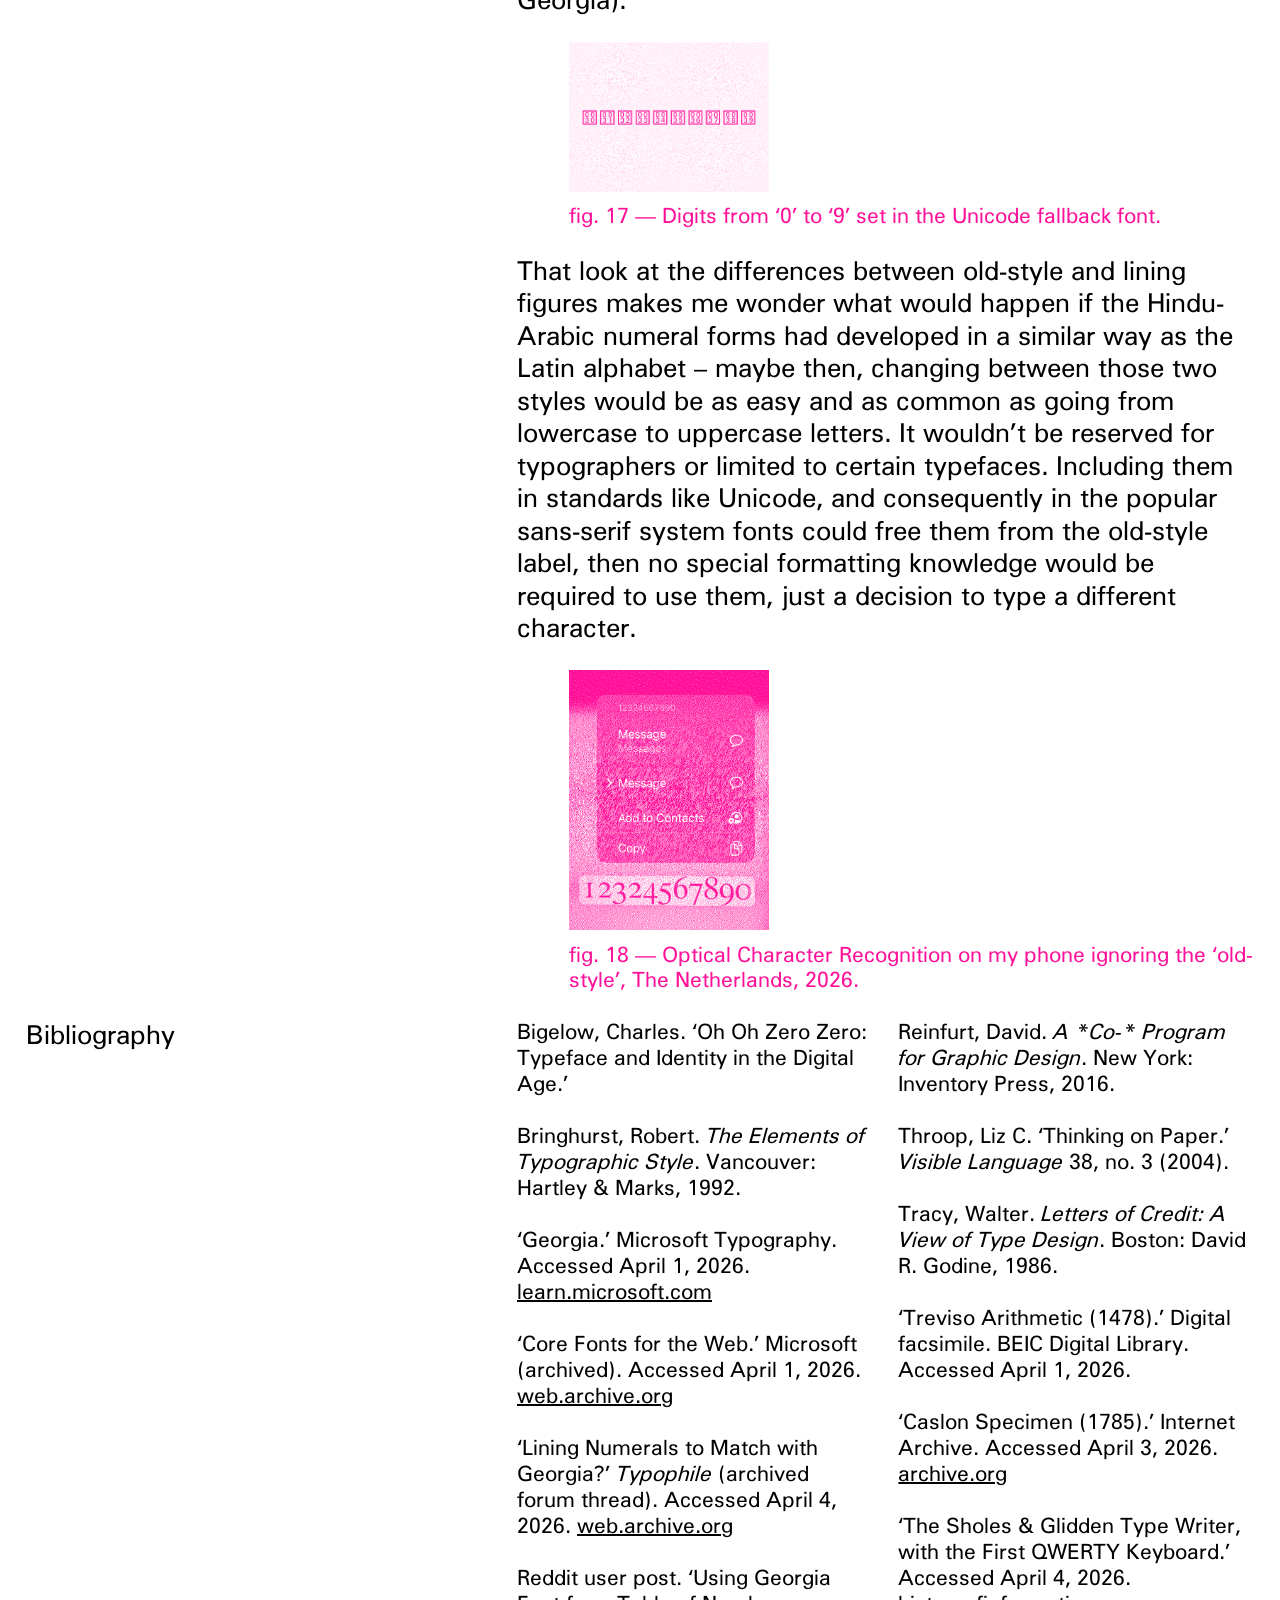
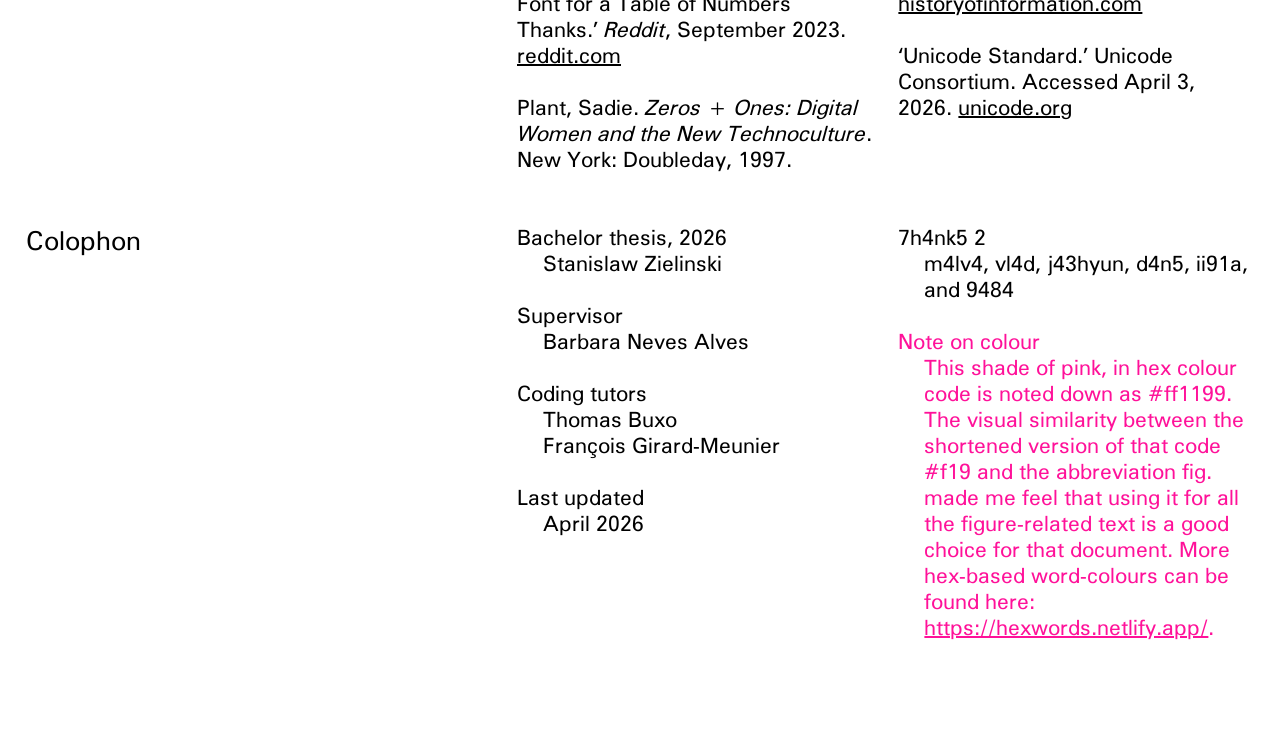
==== commit 286d5ef3: "small change in fig order" ====
--- a/index.html
+++ b/index.html
@@ -146,6 +146,16 @@
                   numeral forms, have been influenced by the European
                   civilisation and its technologies.
                 </p>
+                <figure>
+                  <img
+                    src="assets/images/figures/figures-writingnumbers15.png"
+                    alt="A woman with blonde hair on a movie poster."
+                  />
+                  <figcaption>
+                    fig. 3 — Typography on the official poster for S1m0ne,
+                    American film released in 2002. Source: IMDb.
+                  </figcaption>
+                </figure>
               </div>
             </section>
             <section id="typographic-terminology">
@@ -156,19 +166,11 @@
                 <p>
                   In my experience, which is dominated by looking at digital
                   displays, words that mix letters with numbers are usually set
-                  in sans serif typefaces, often the system (or app) defaults.
-                </p>
-
-                <figure>
-                  <img
-                    src="assets/images/figures/figures-writingnumbers15.png"
-                    alt="A woman with blonde hair on a movie poster."
-                  />
-                  <figcaption>
-                    fig. 3 — Typography on the official poster for S1m0ne,
-                    American film released in 2002. Source: IMDb.
-                  </figcaption>
-                </figure>
+                  in sans serif typefaces, often the system (or app)
+                  defaults.<sup
+                    ><span class="figure-ref">fig.&nbsp;4</span></sup
+                  >
+                </p>
 
                 <figure>
                   <img
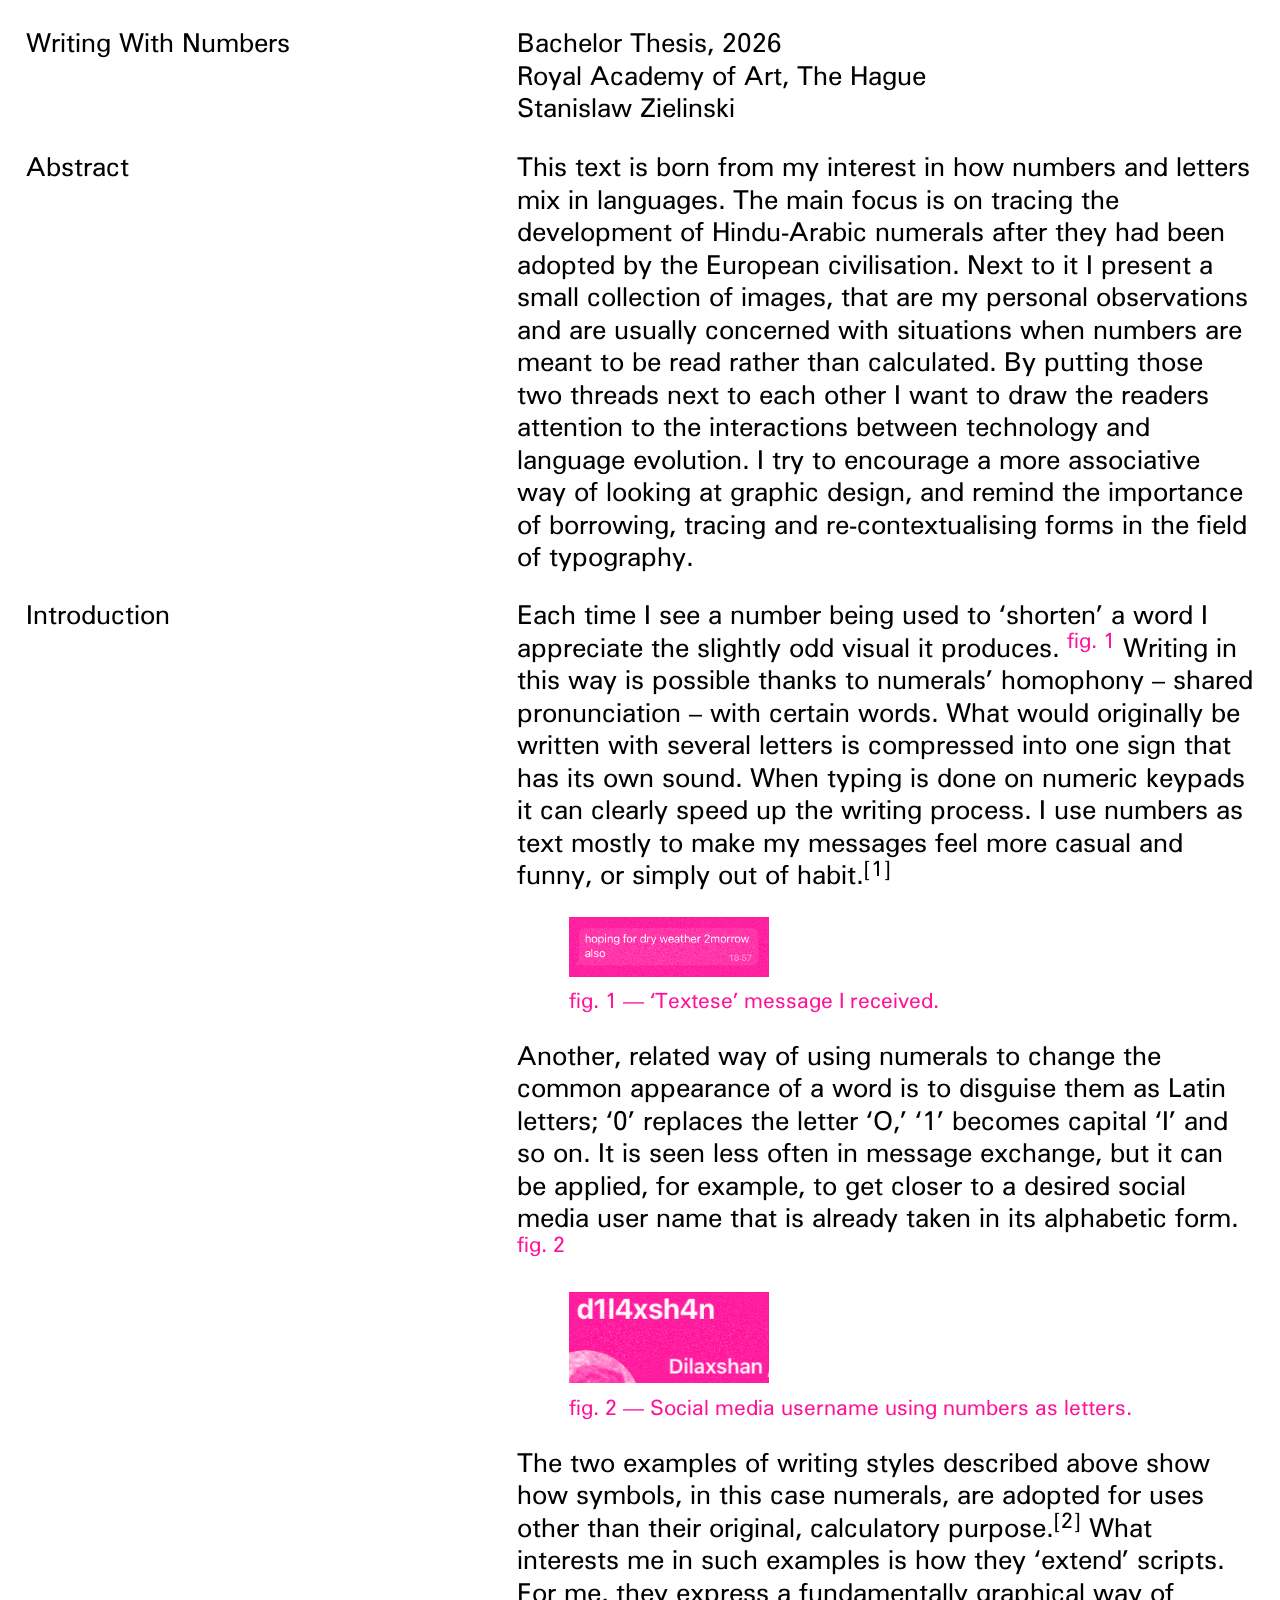
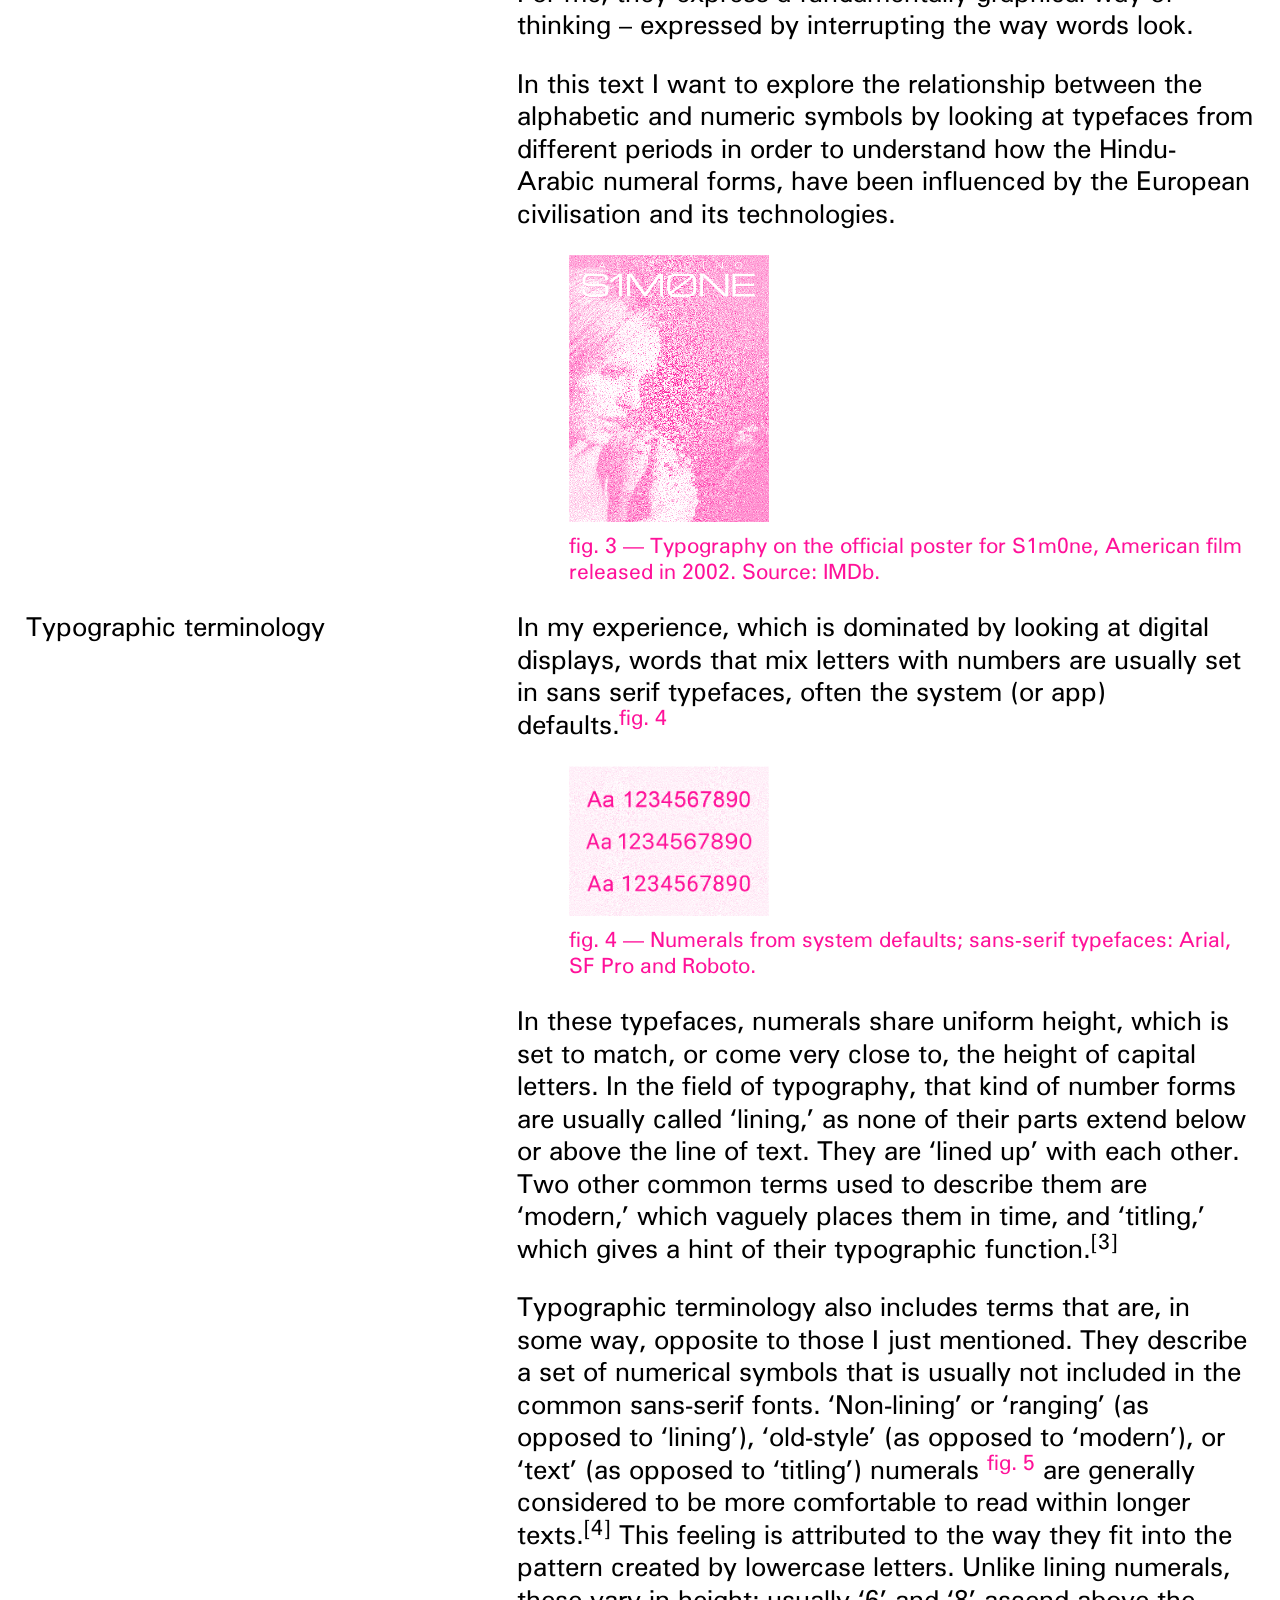
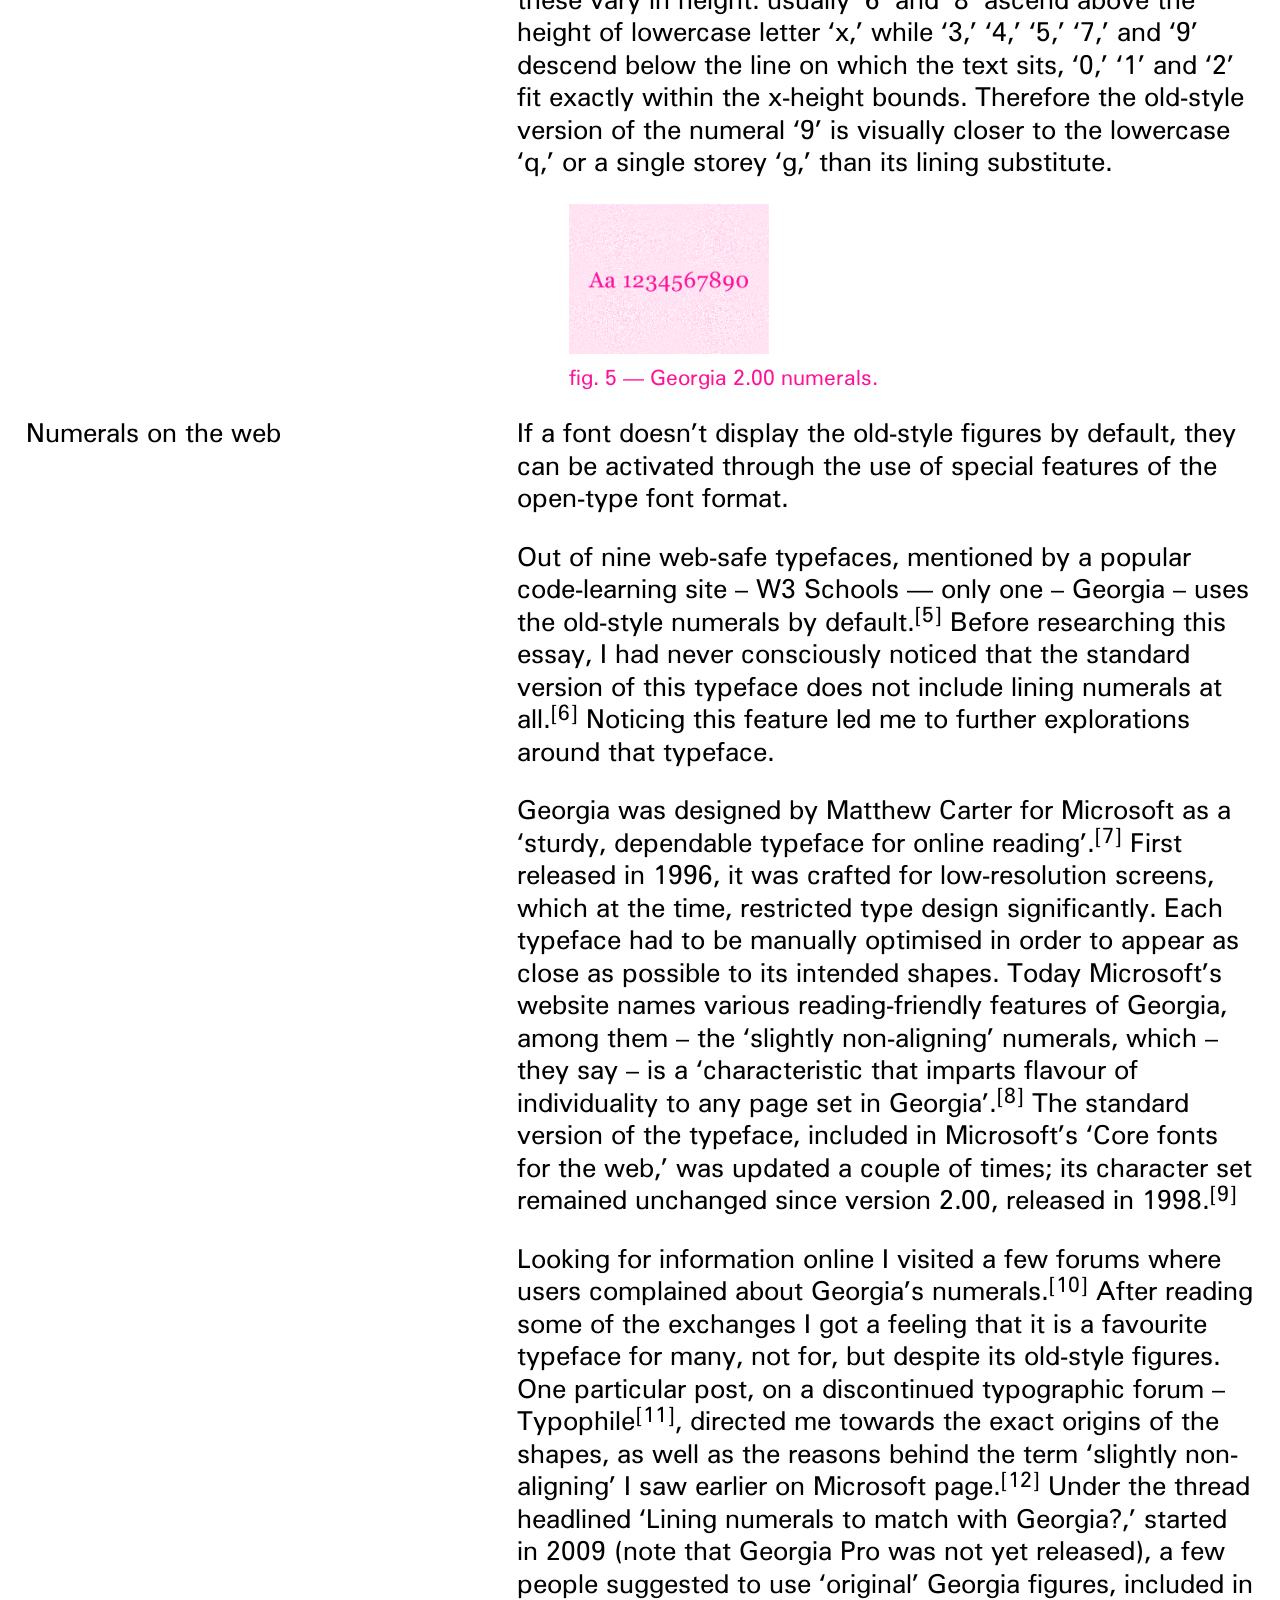
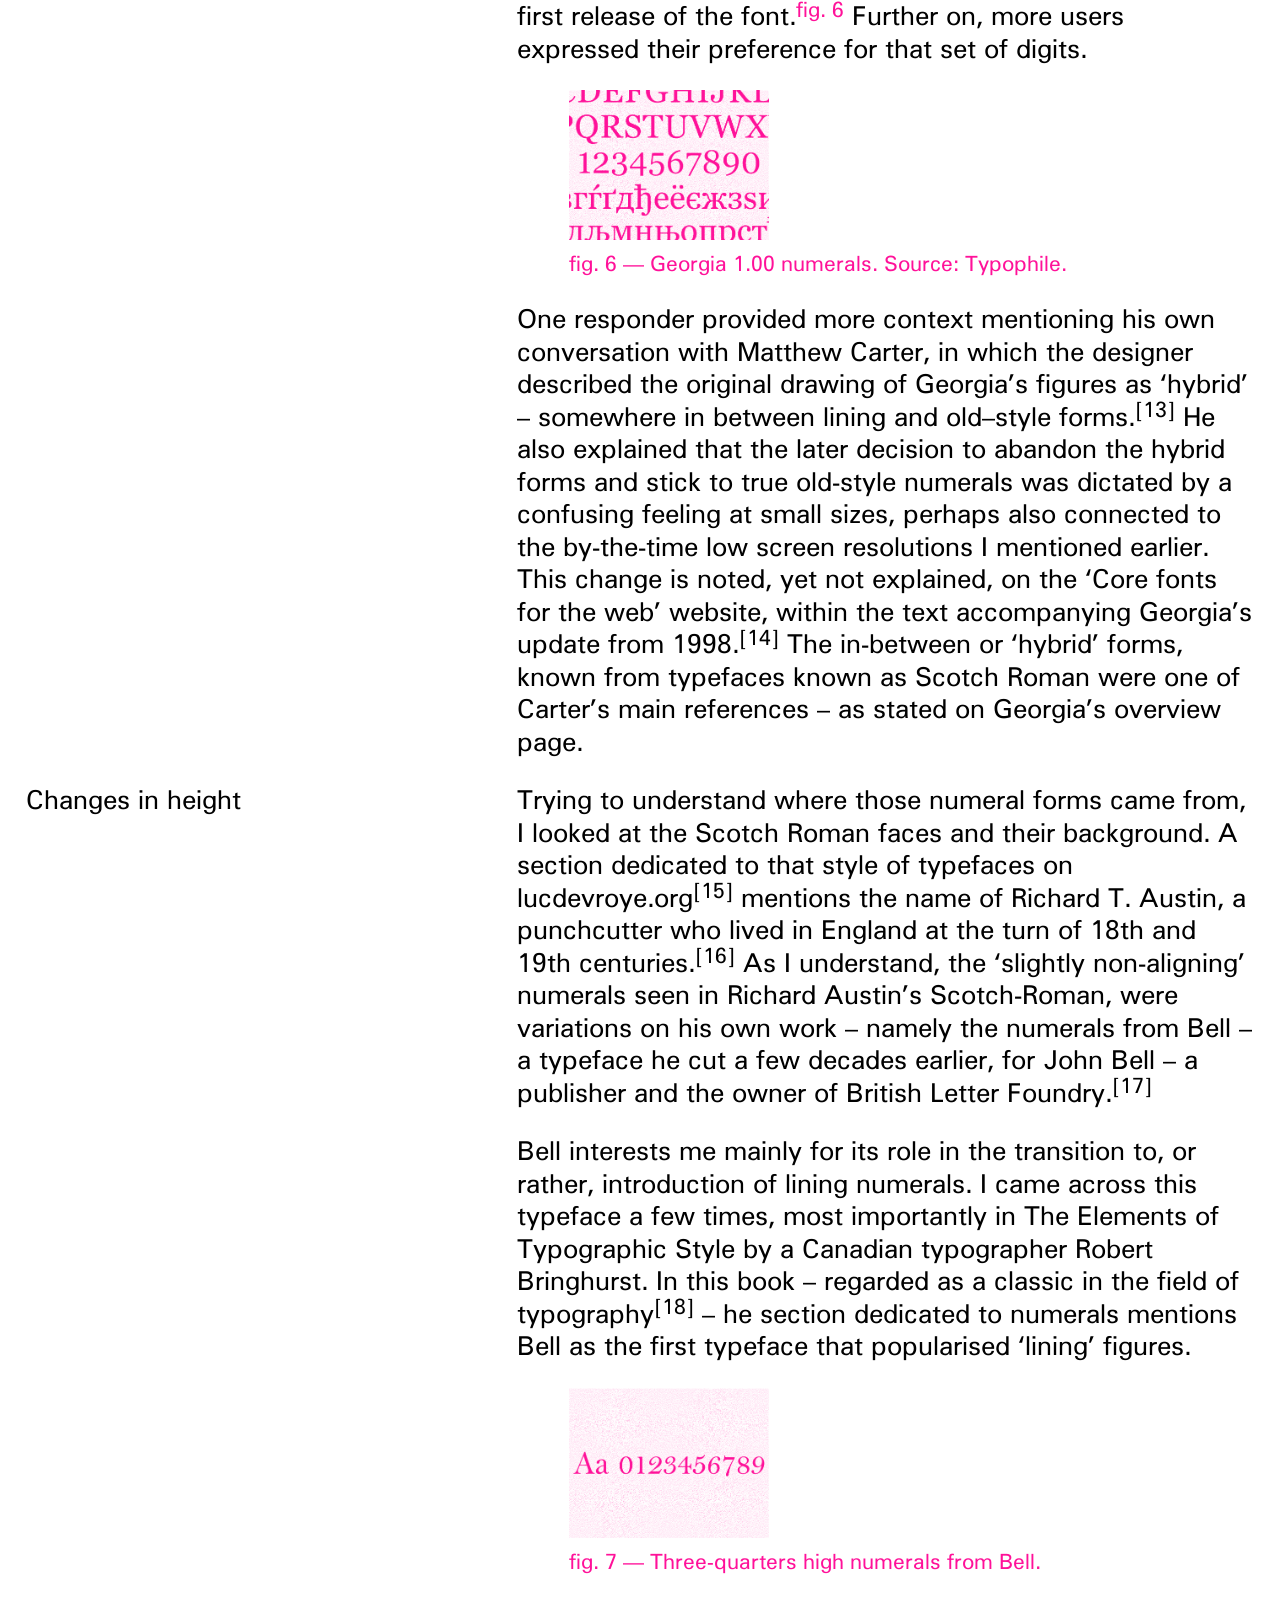
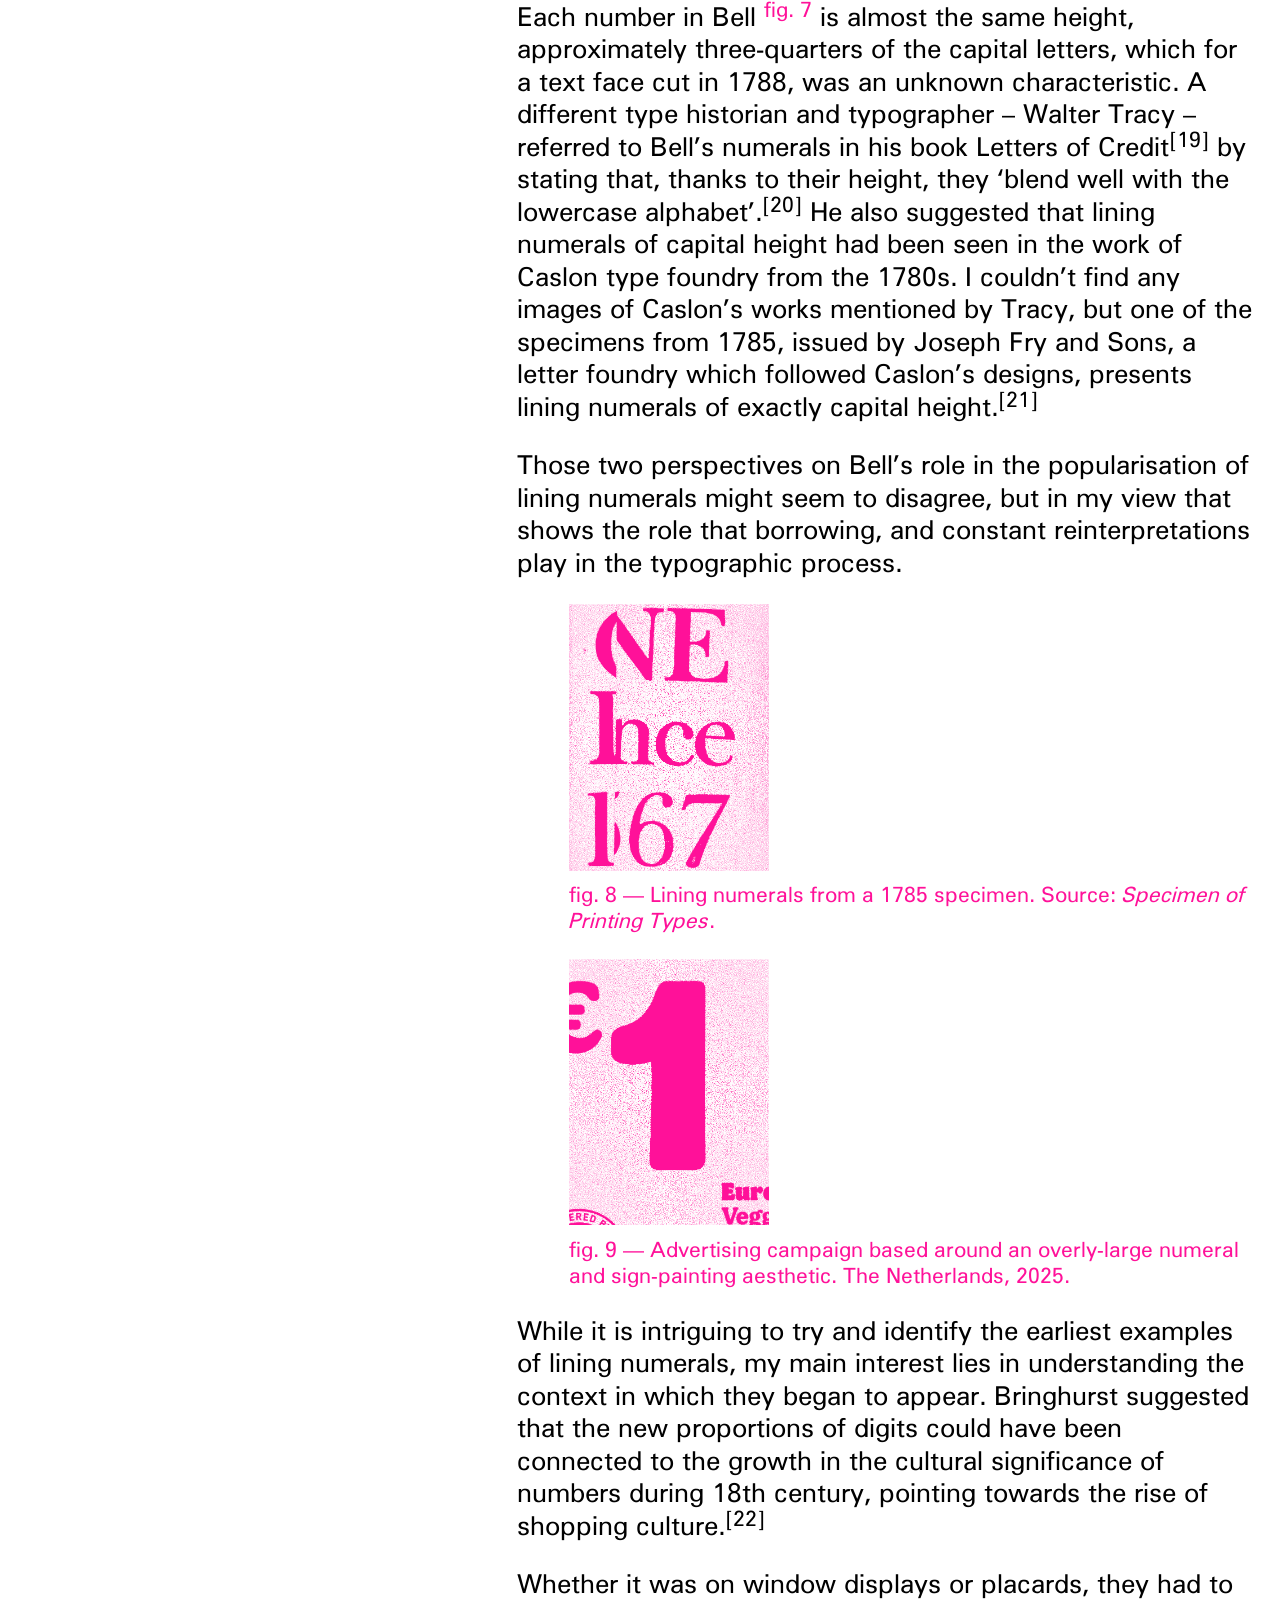
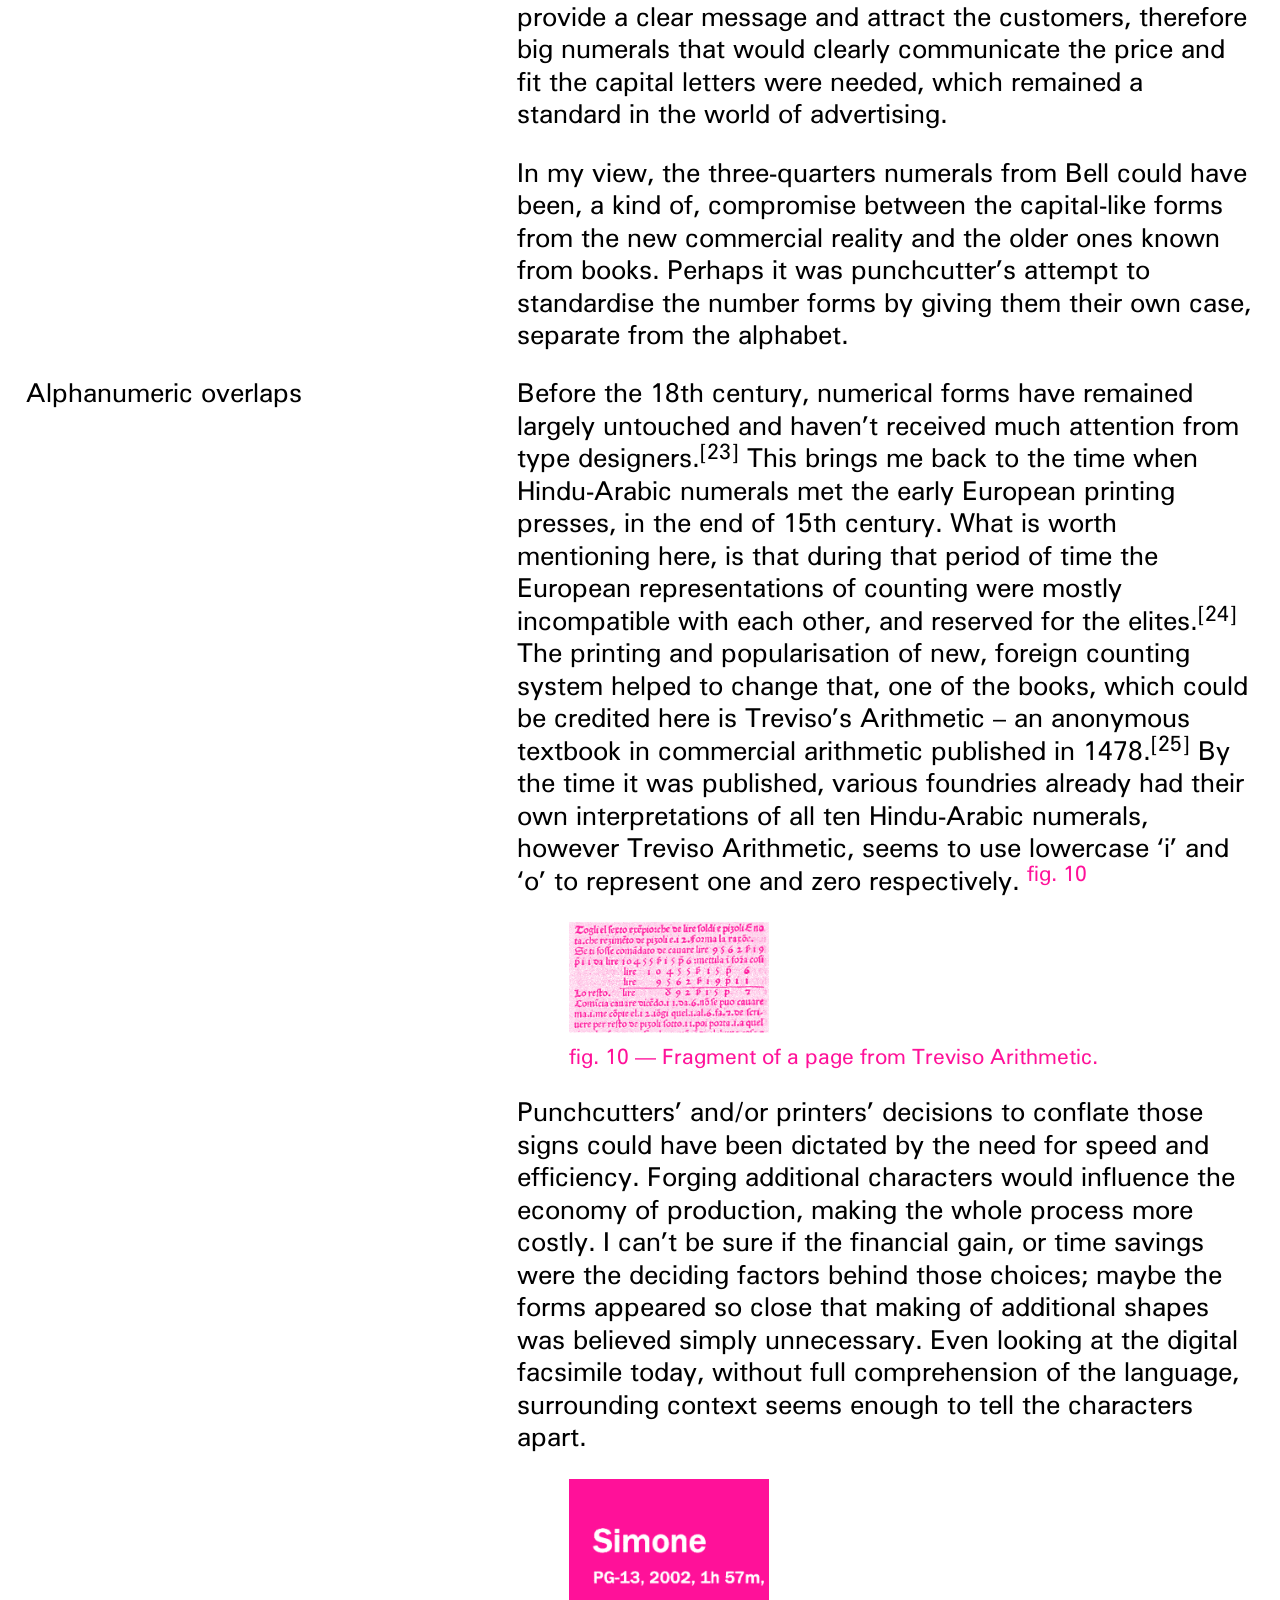
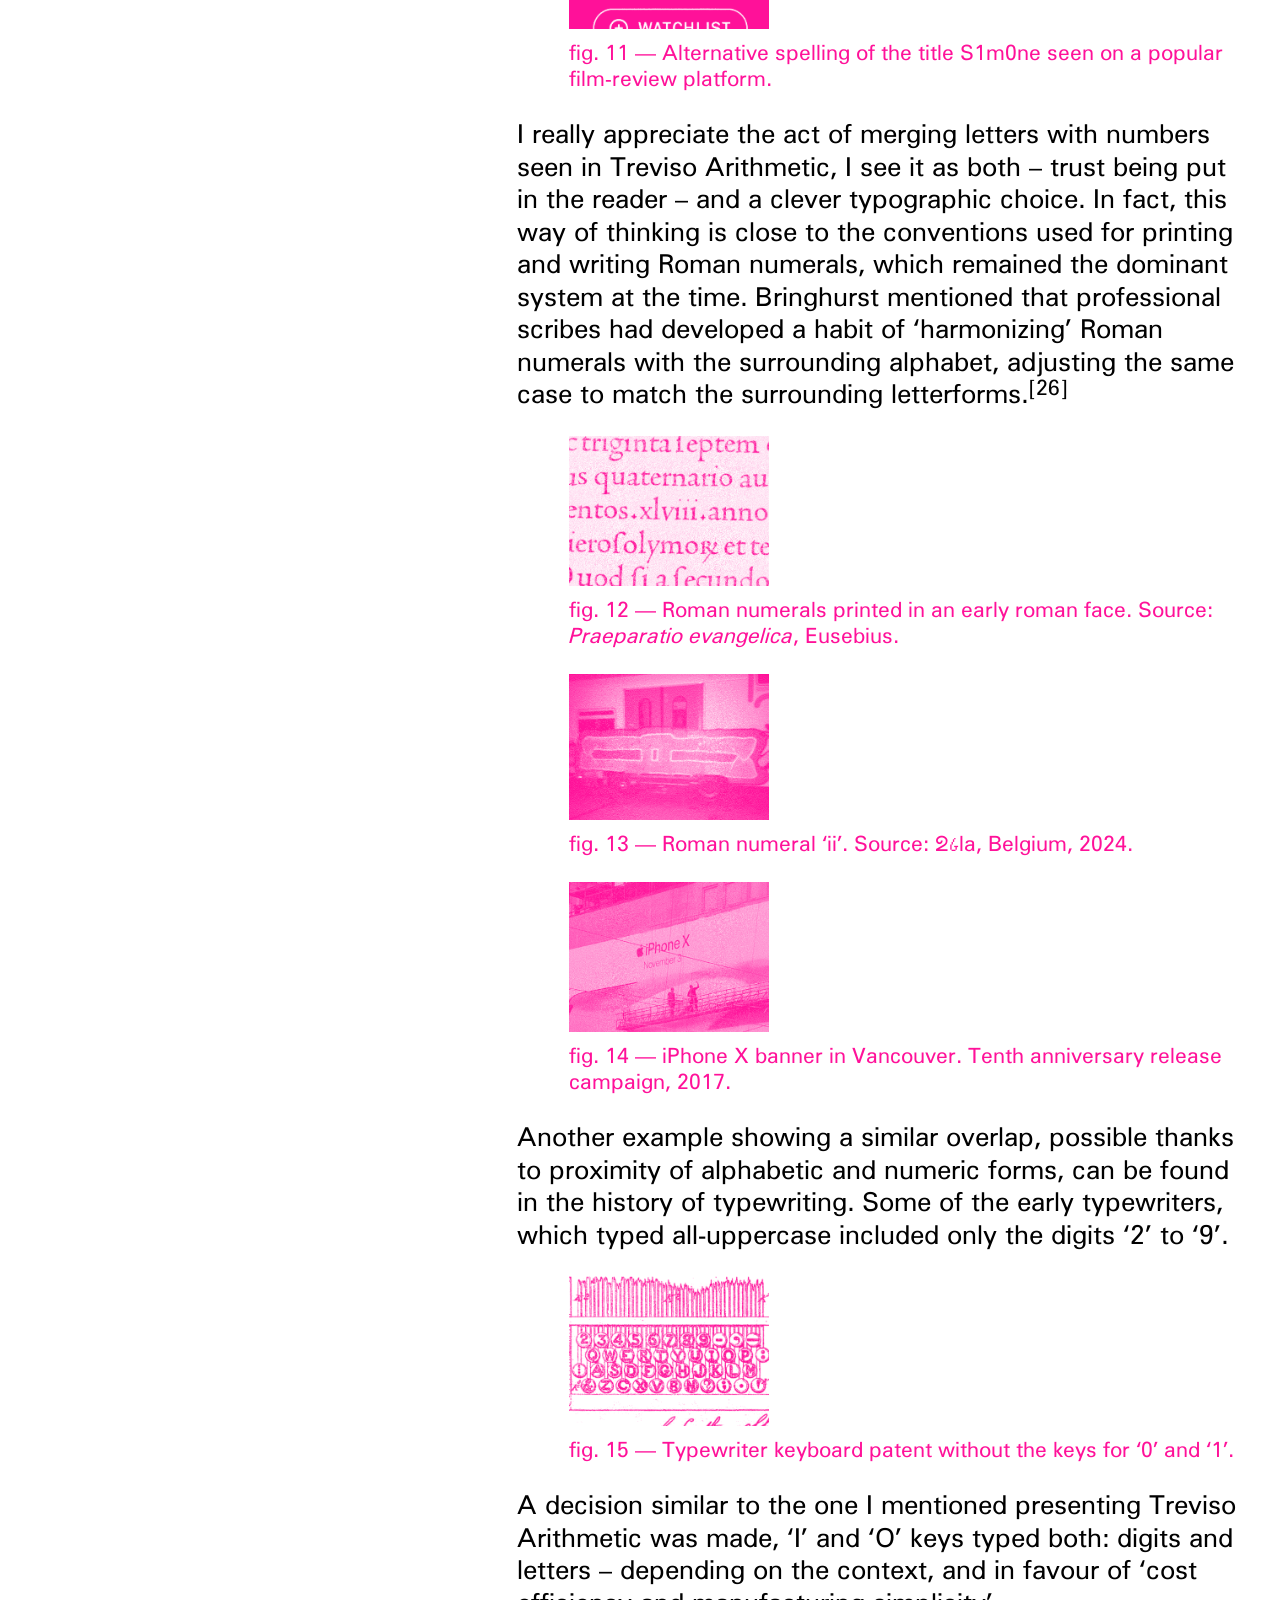
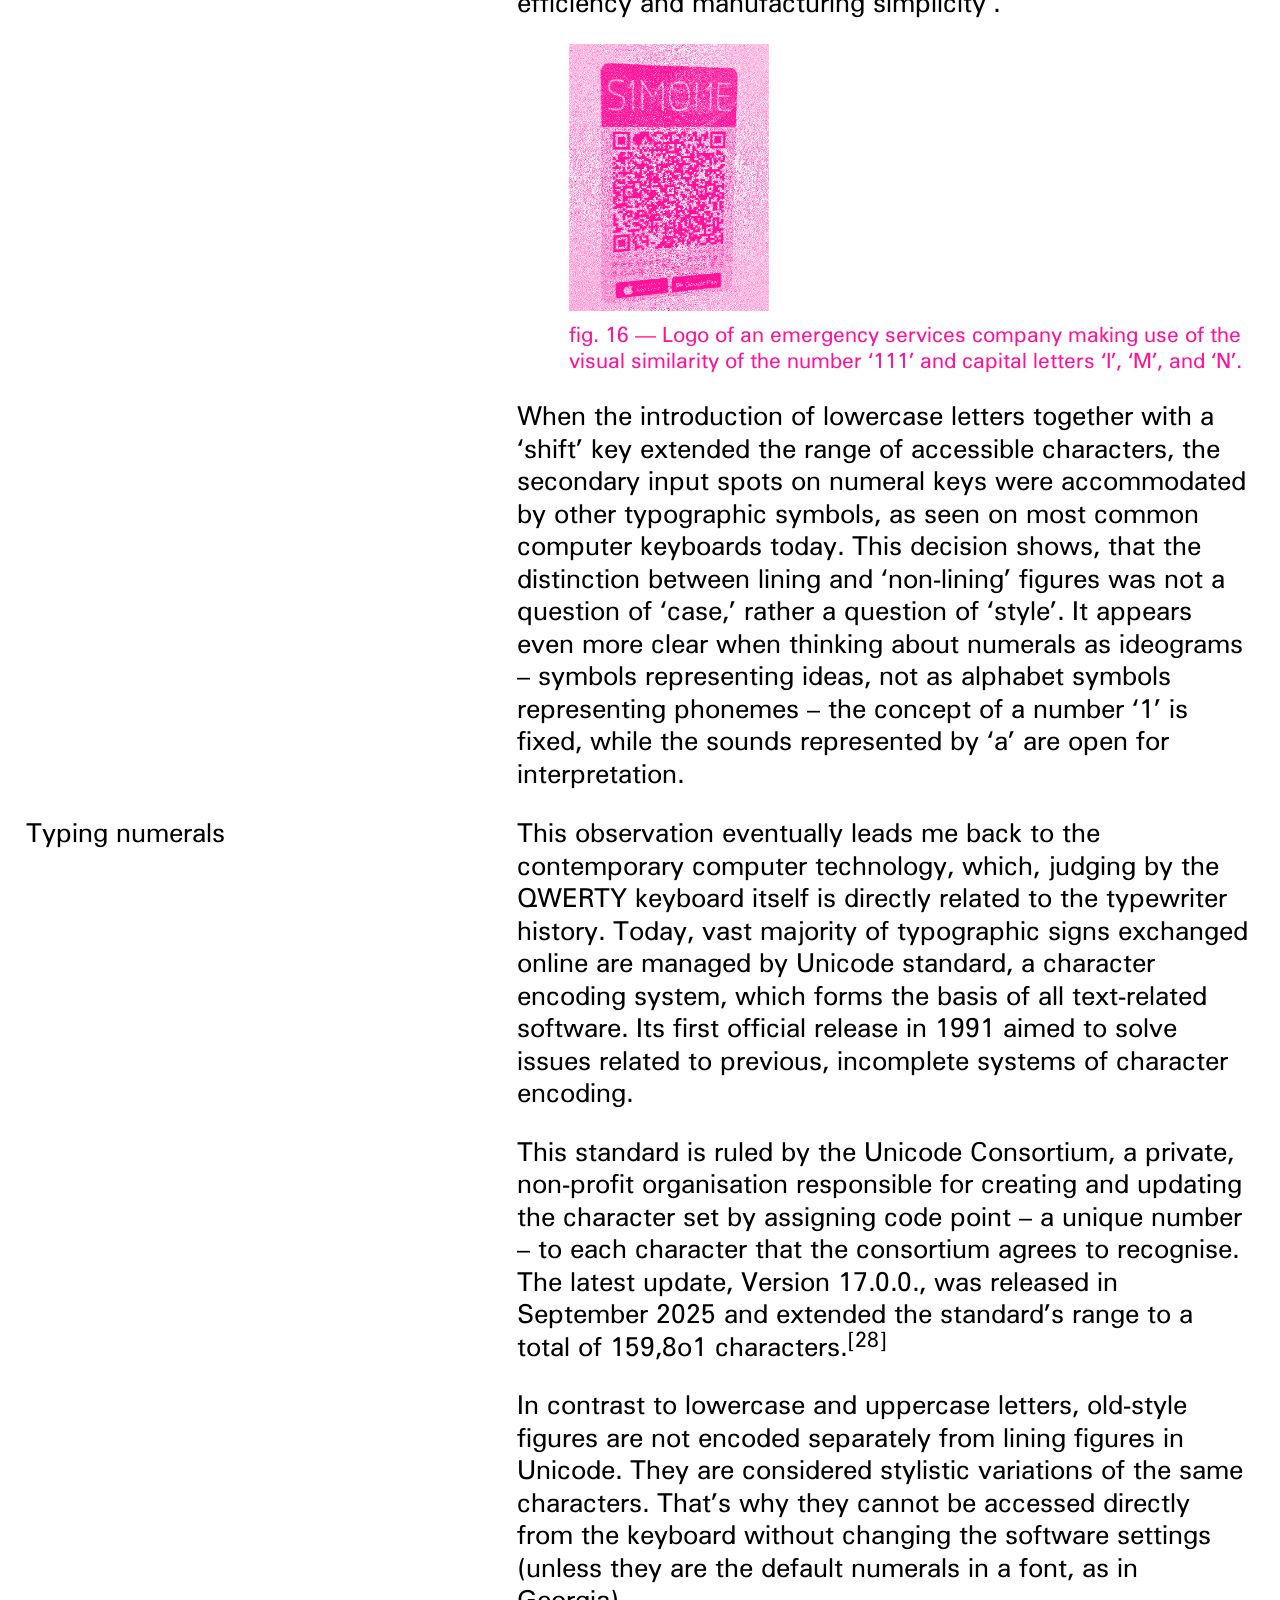
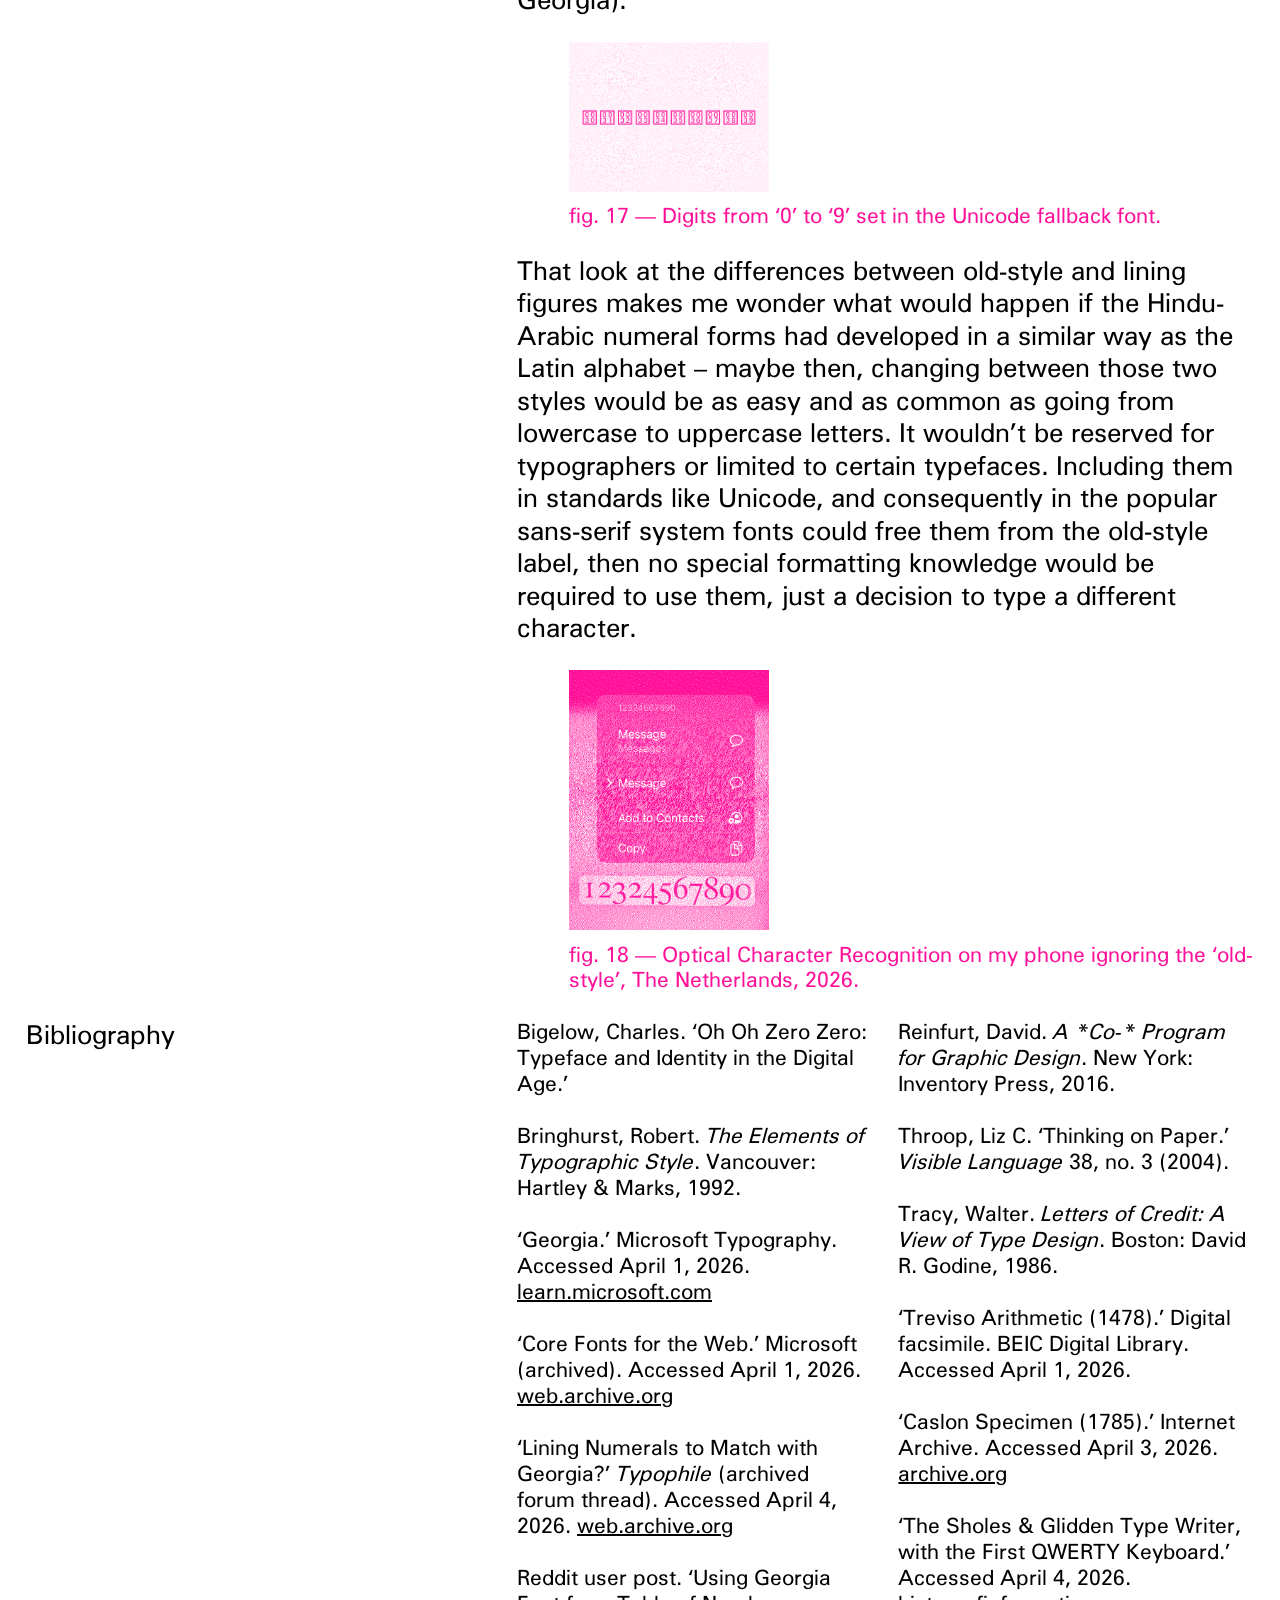
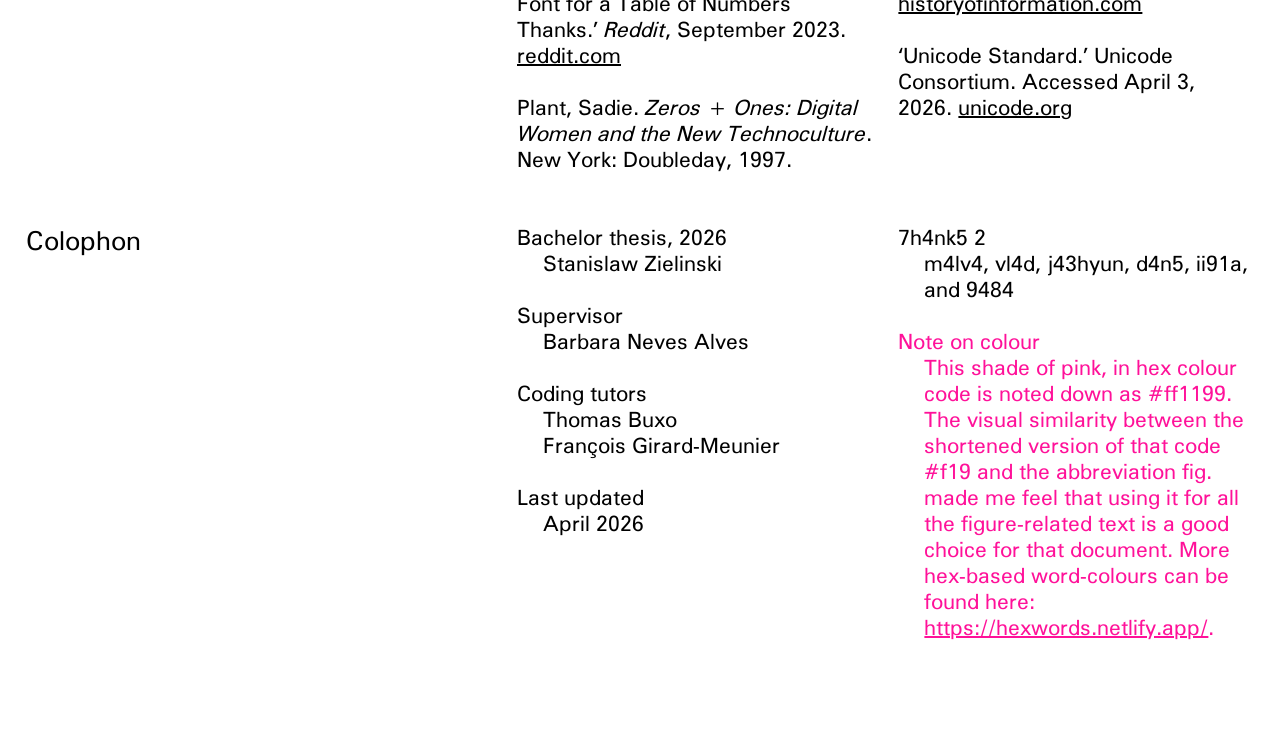
==== commit 45e2584b: "fig6 ref added" ====
--- a/index.html
+++ b/index.html
@@ -331,8 +331,11 @@
                   Under the thread headlined ‘Lining numerals to match with
                   Georgia?,’ started in 2009 (note that Georgia Pro was not yet
                   released), a few people suggested to use ‘original’ Georgia
-                  figures, included in first release of the font. Further on,
-                  more users expressed their preference for that set of digits.
+                  figures, included in first release of the font.<sup
+                    ><span class="figure-ref">fig.&nbsp;6</span></sup
+                  >
+                  Further on, more users expressed their preference for that set
+                  of digits.
                 </p>
 
                 <figure>
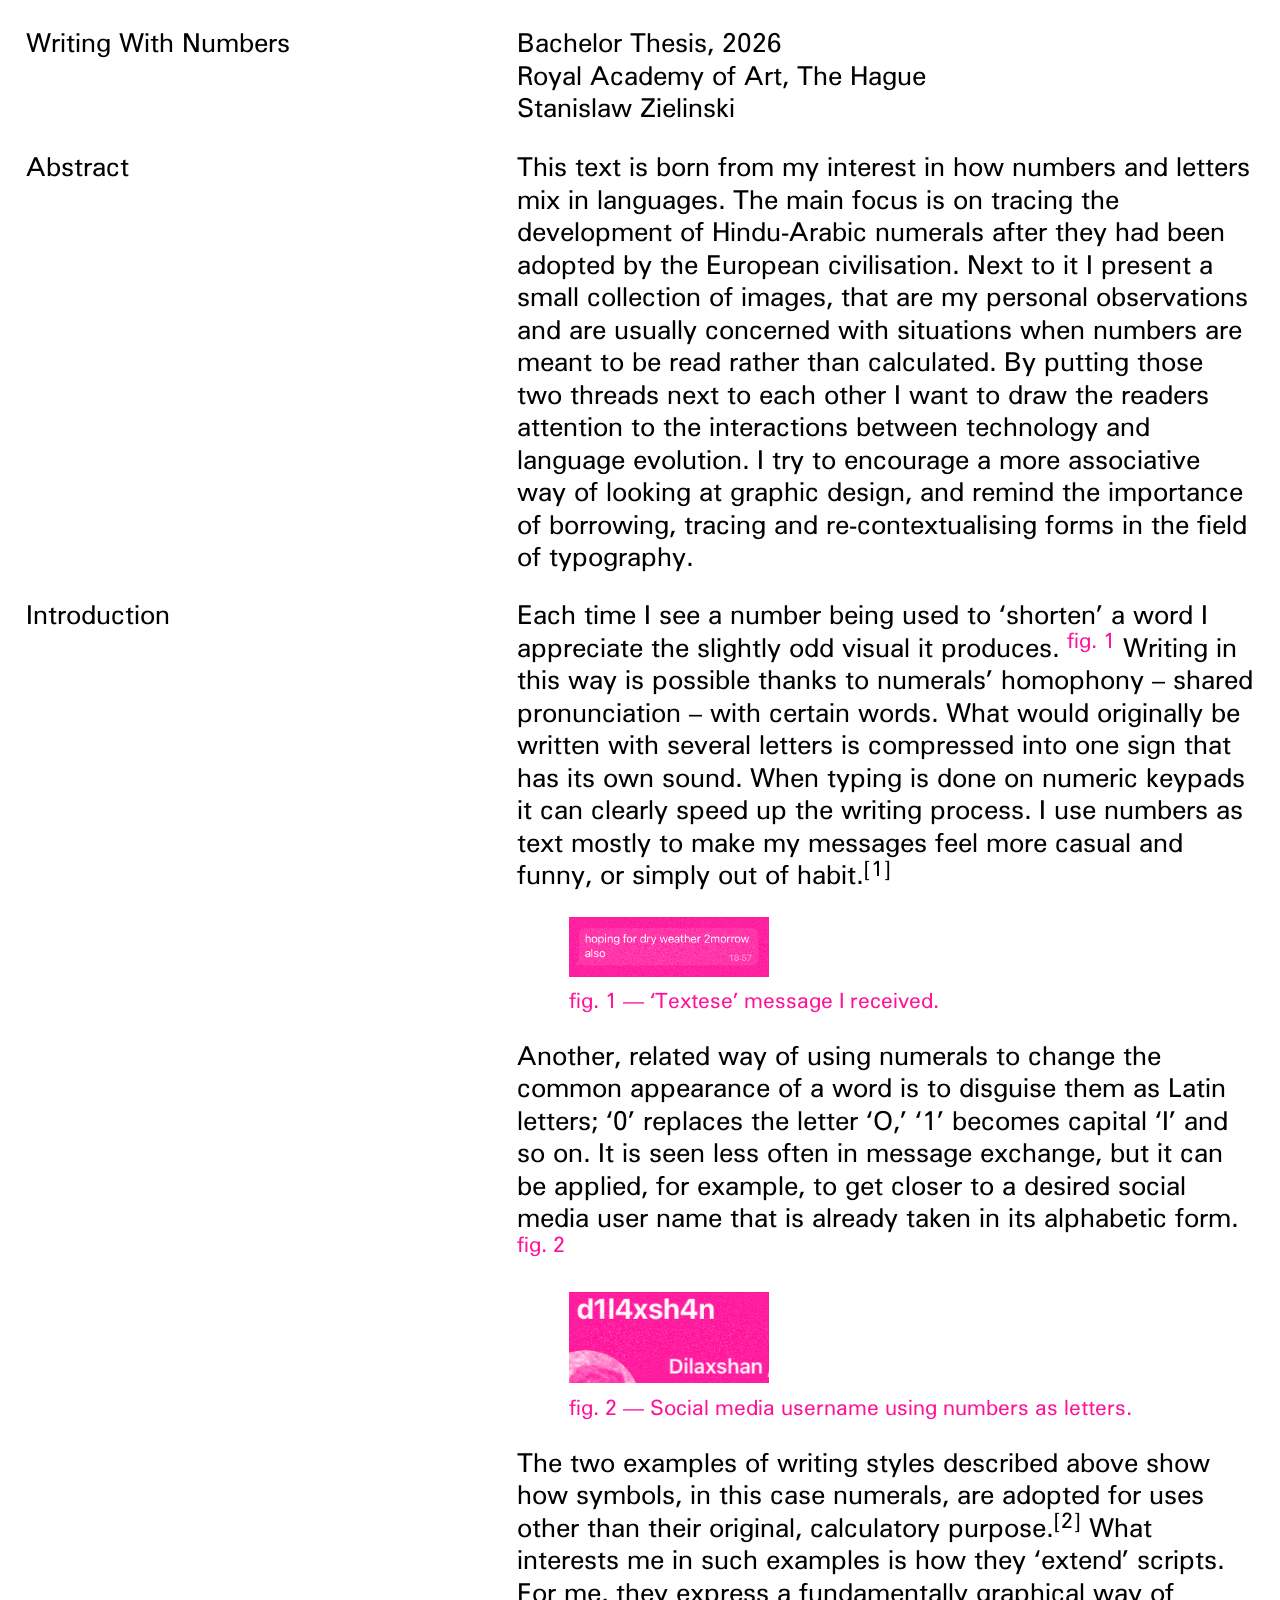
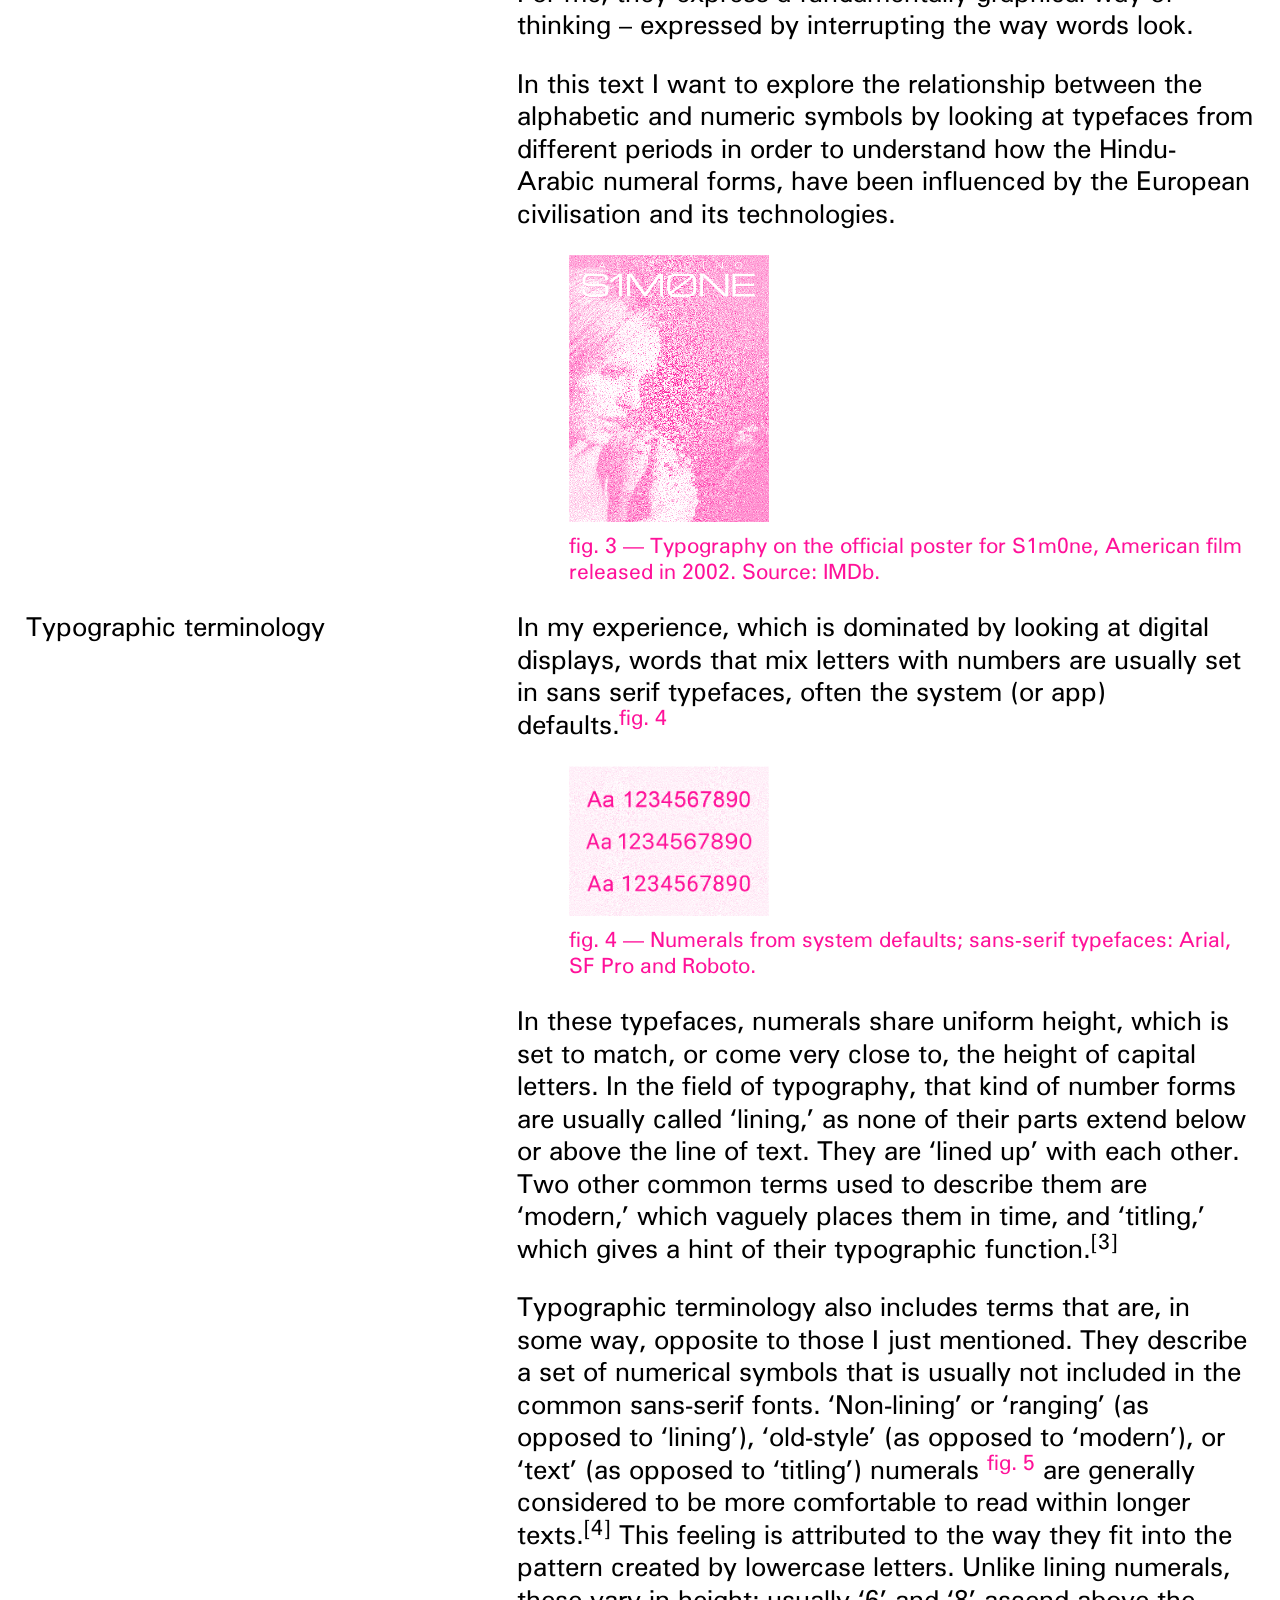
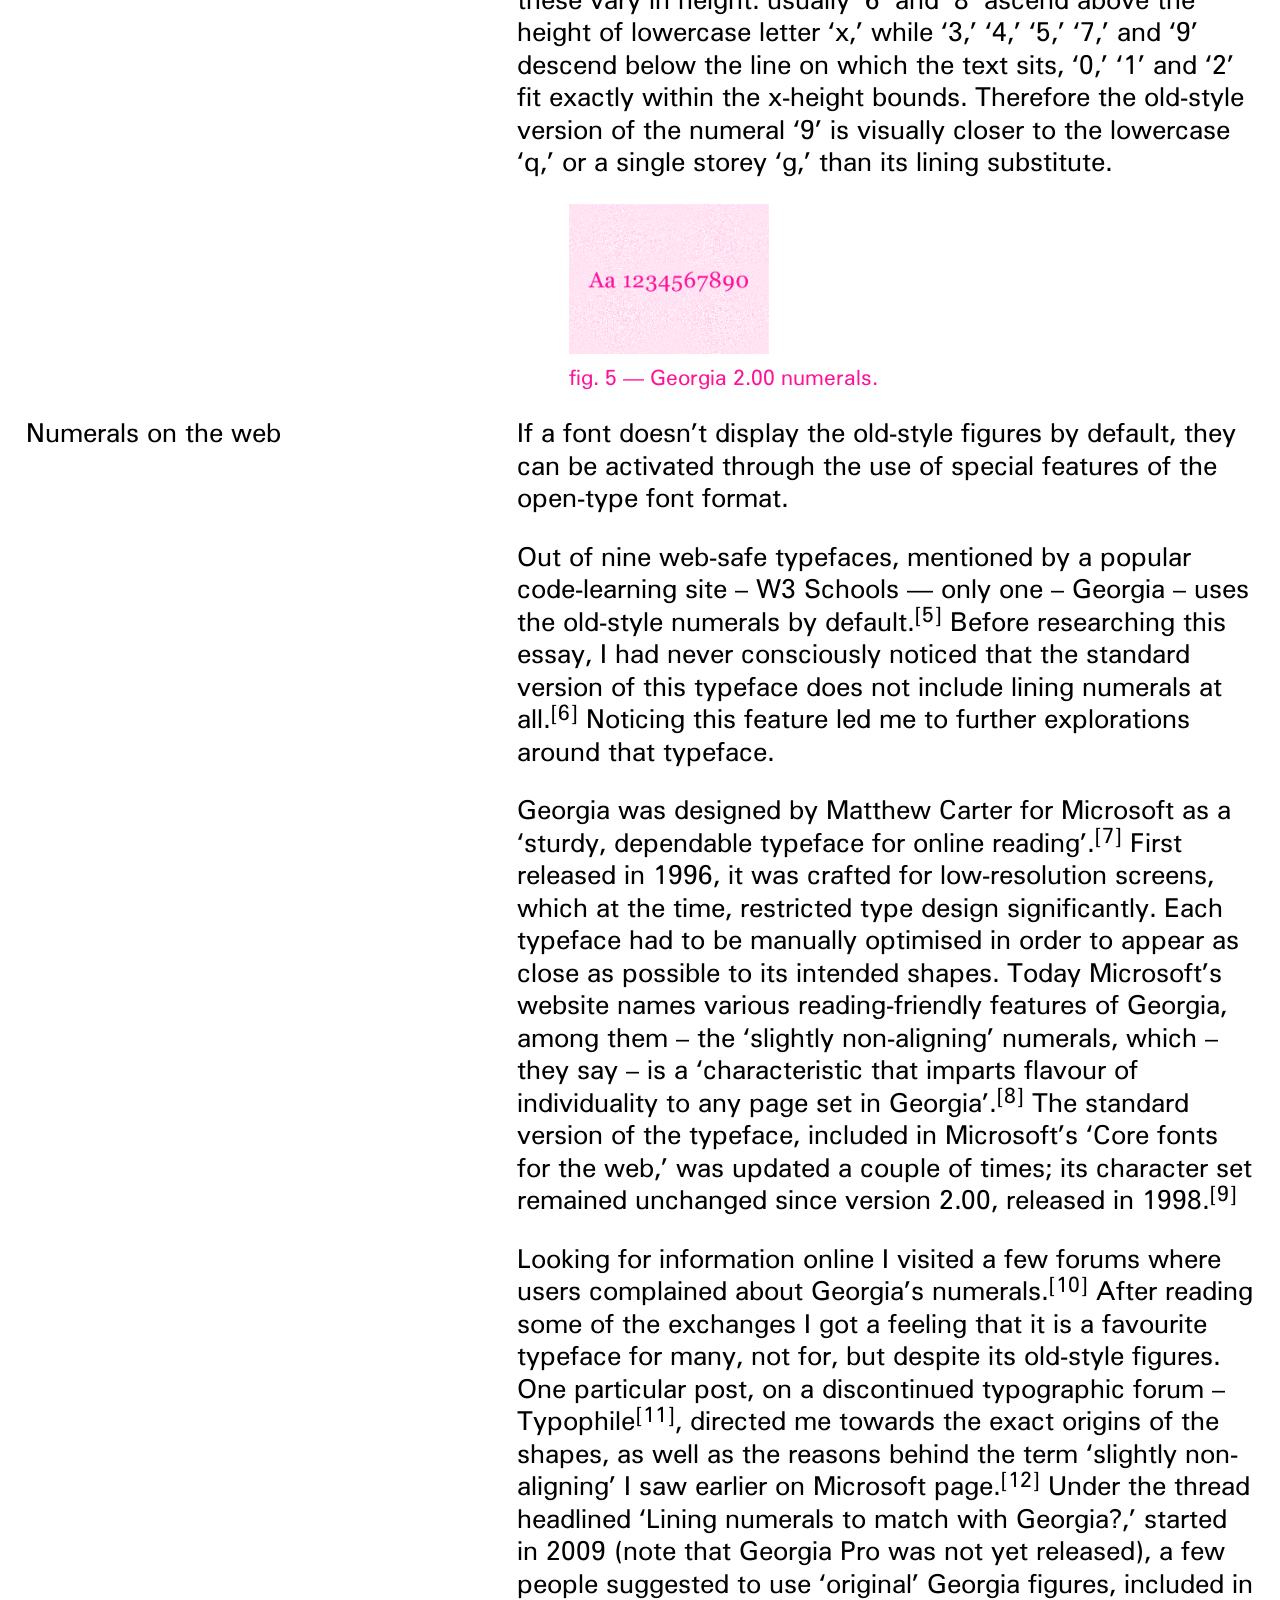
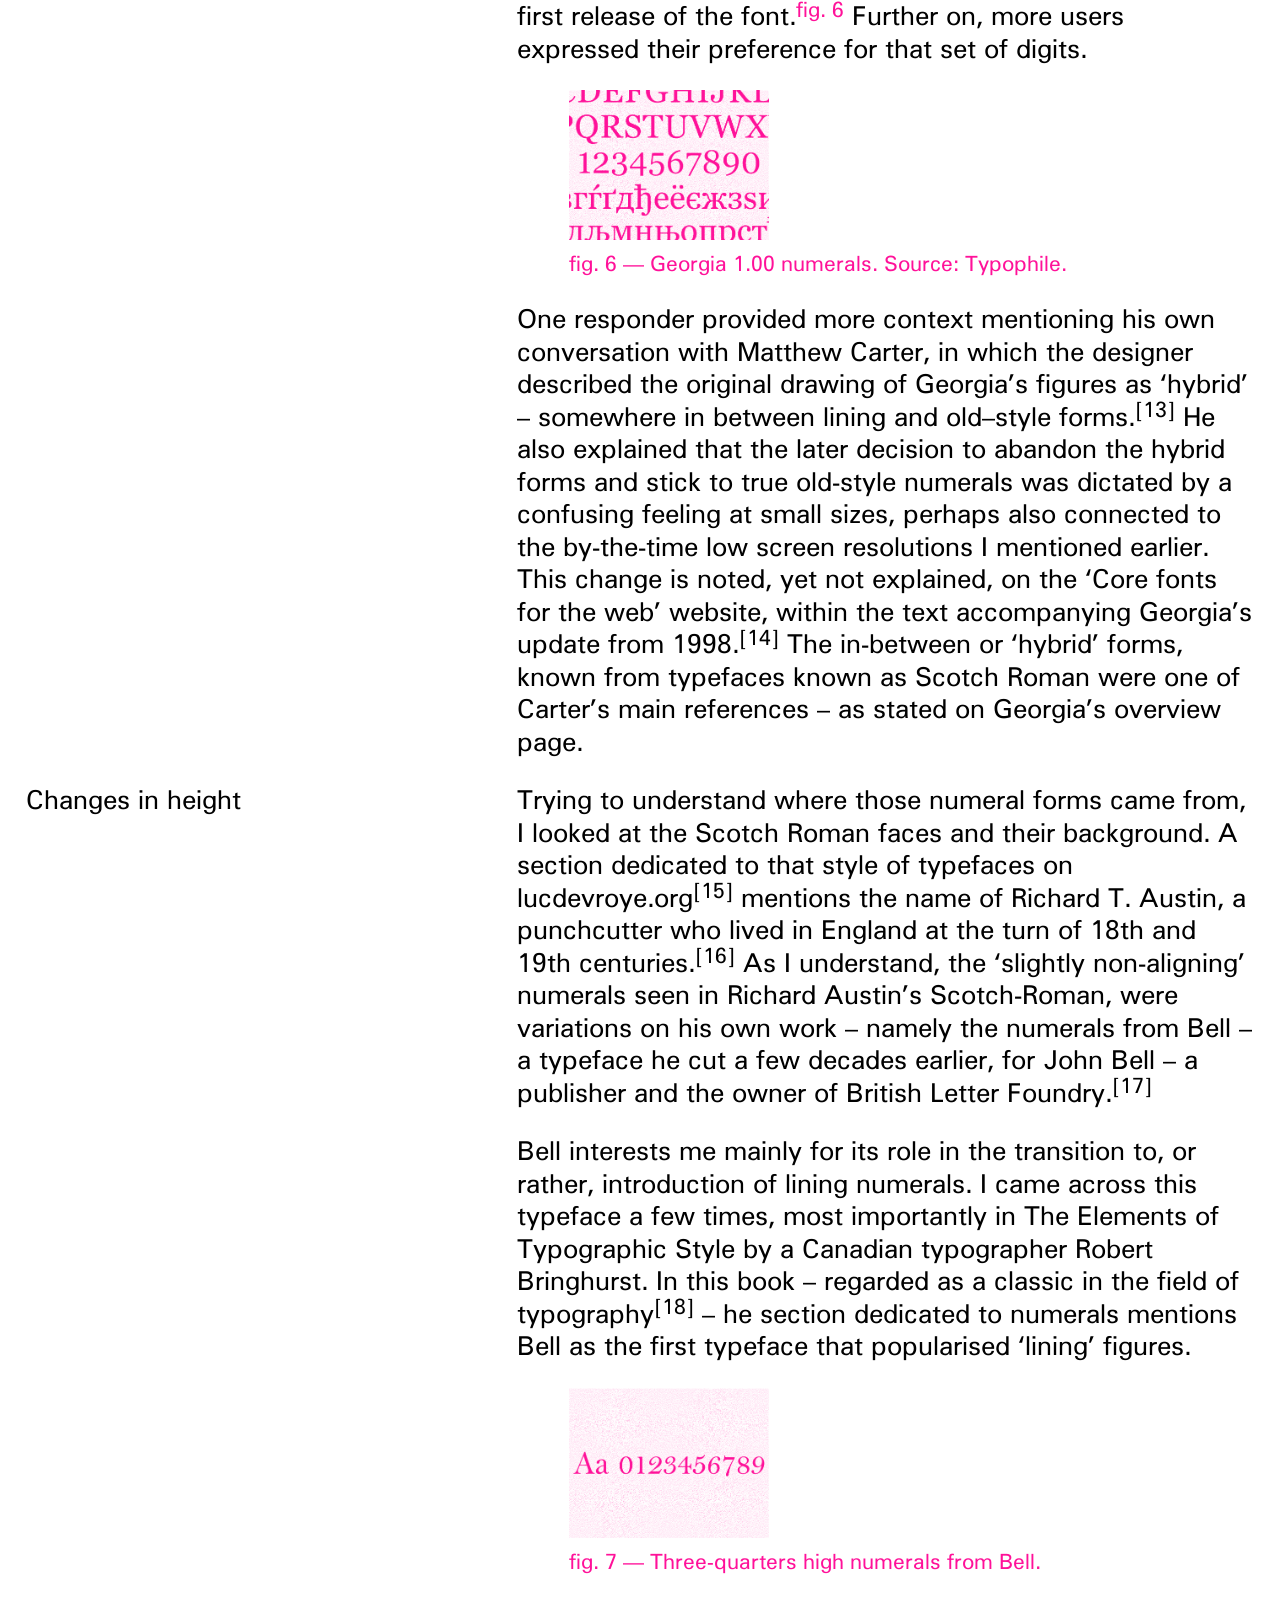
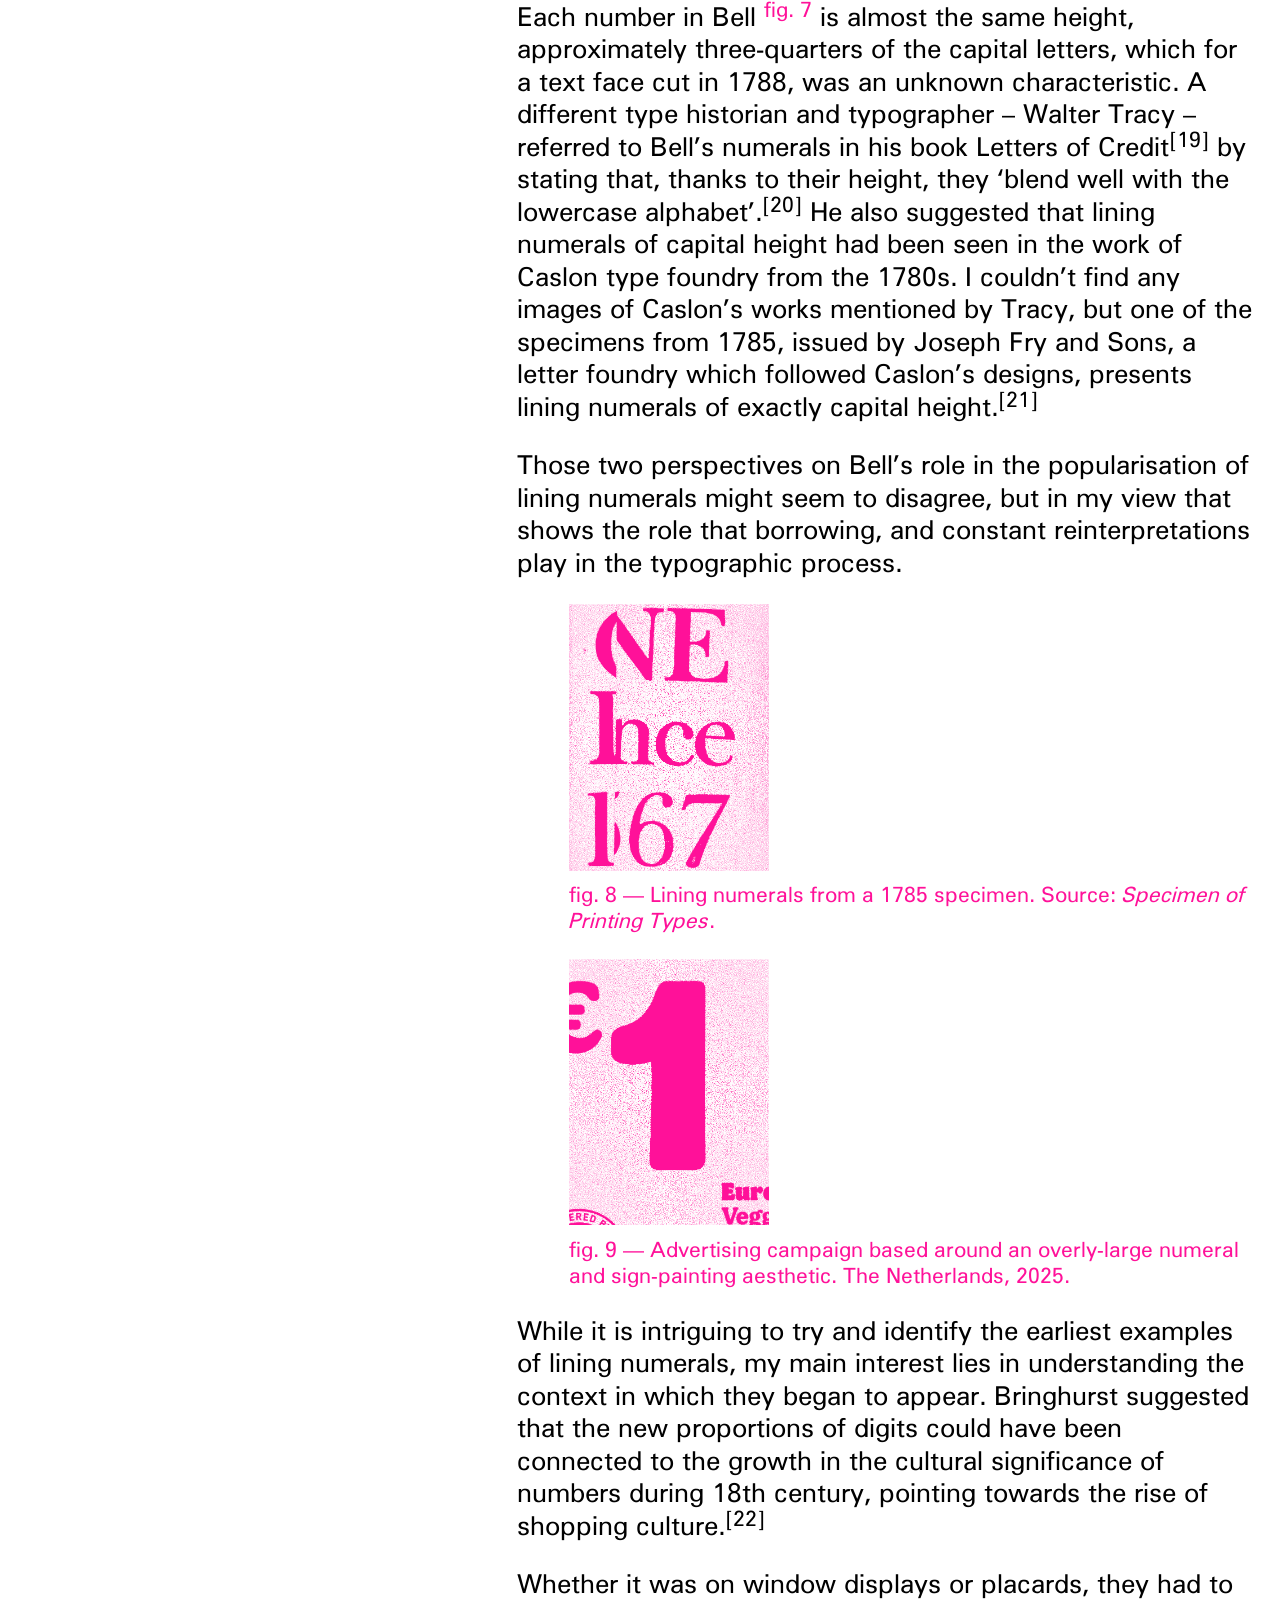
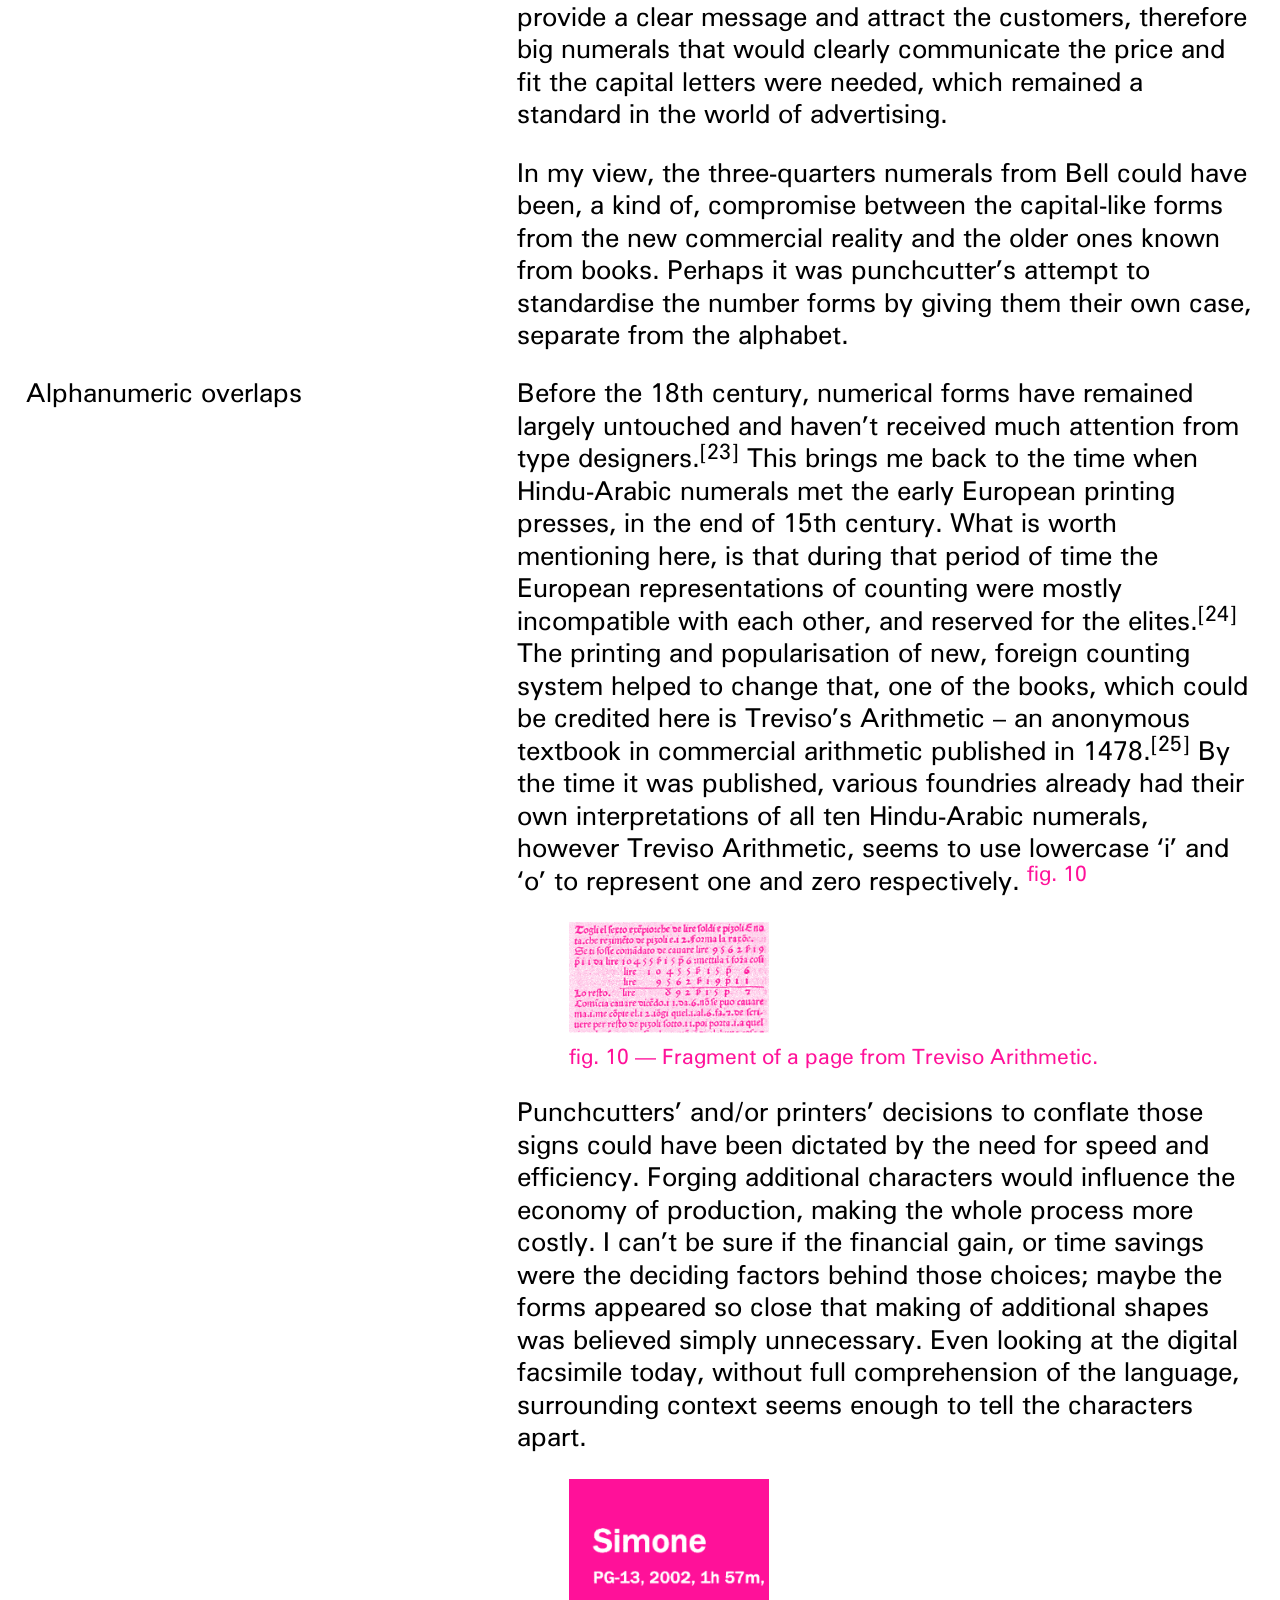
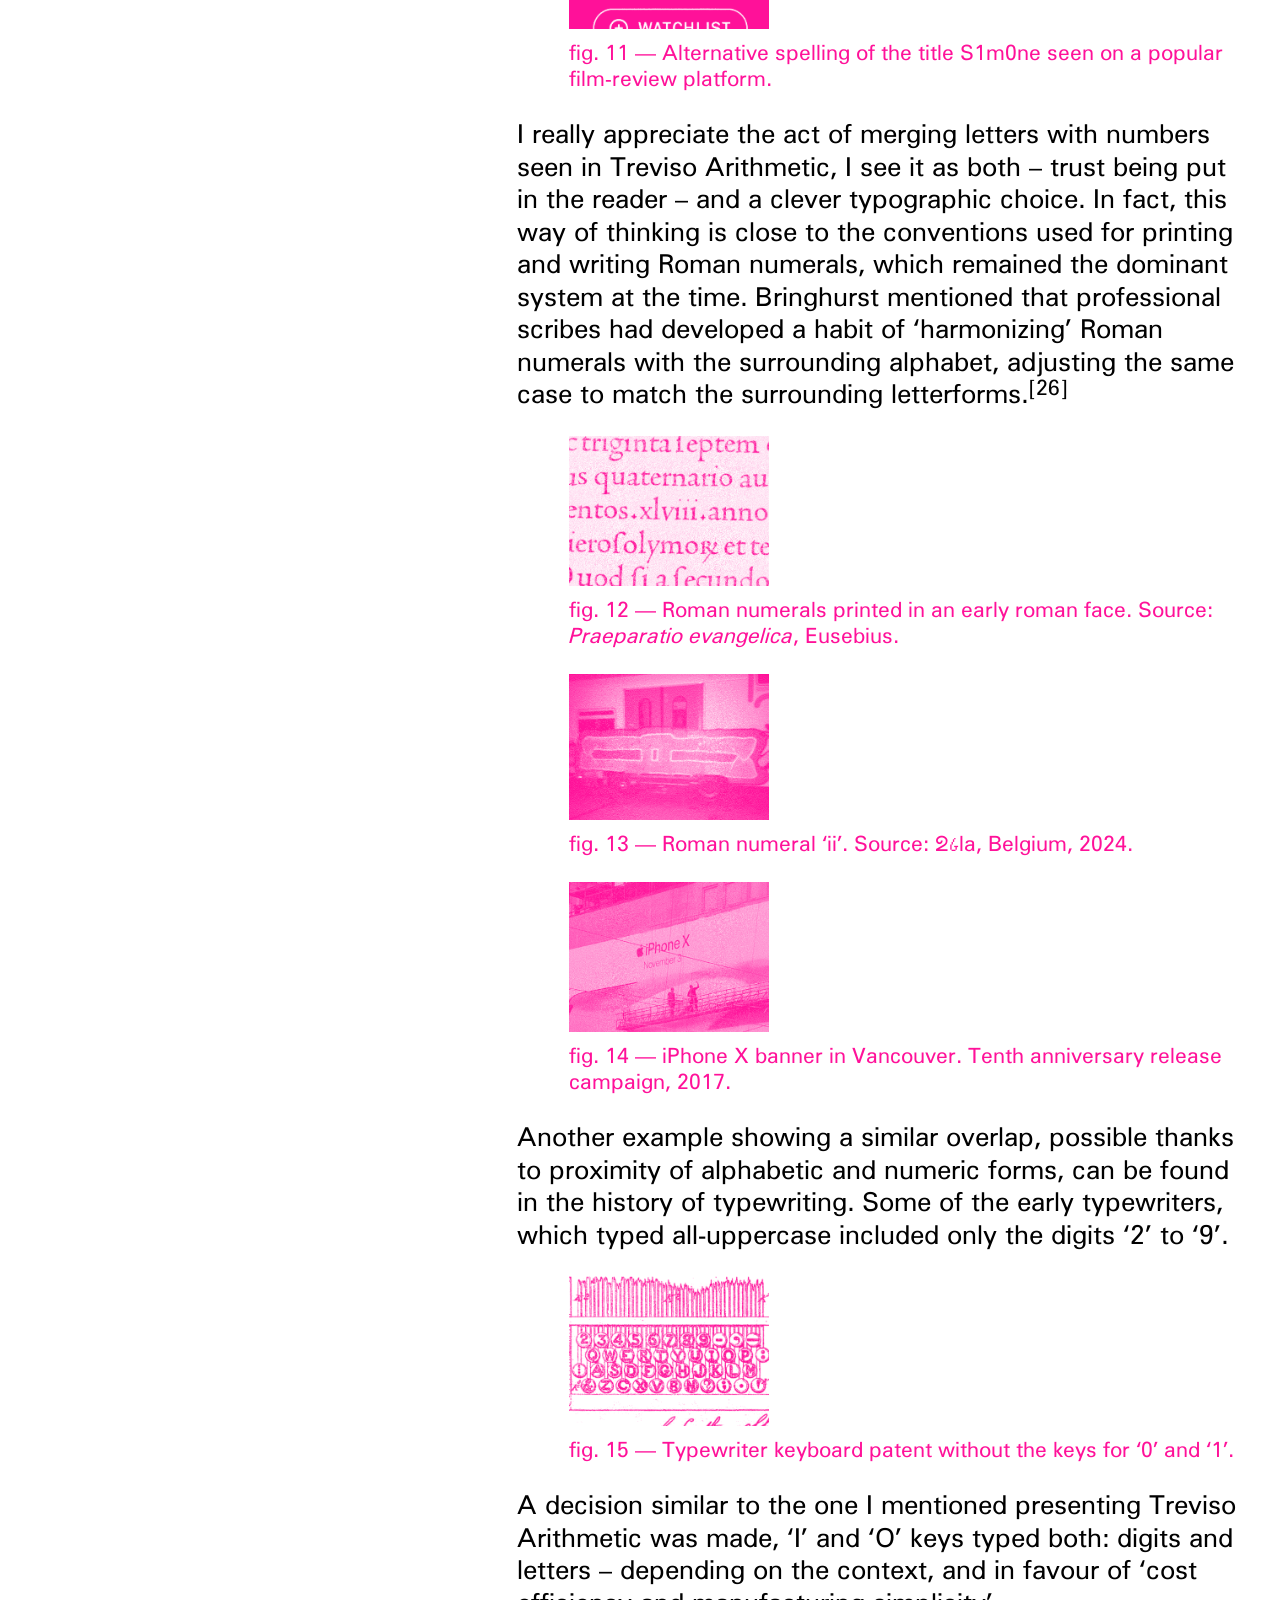
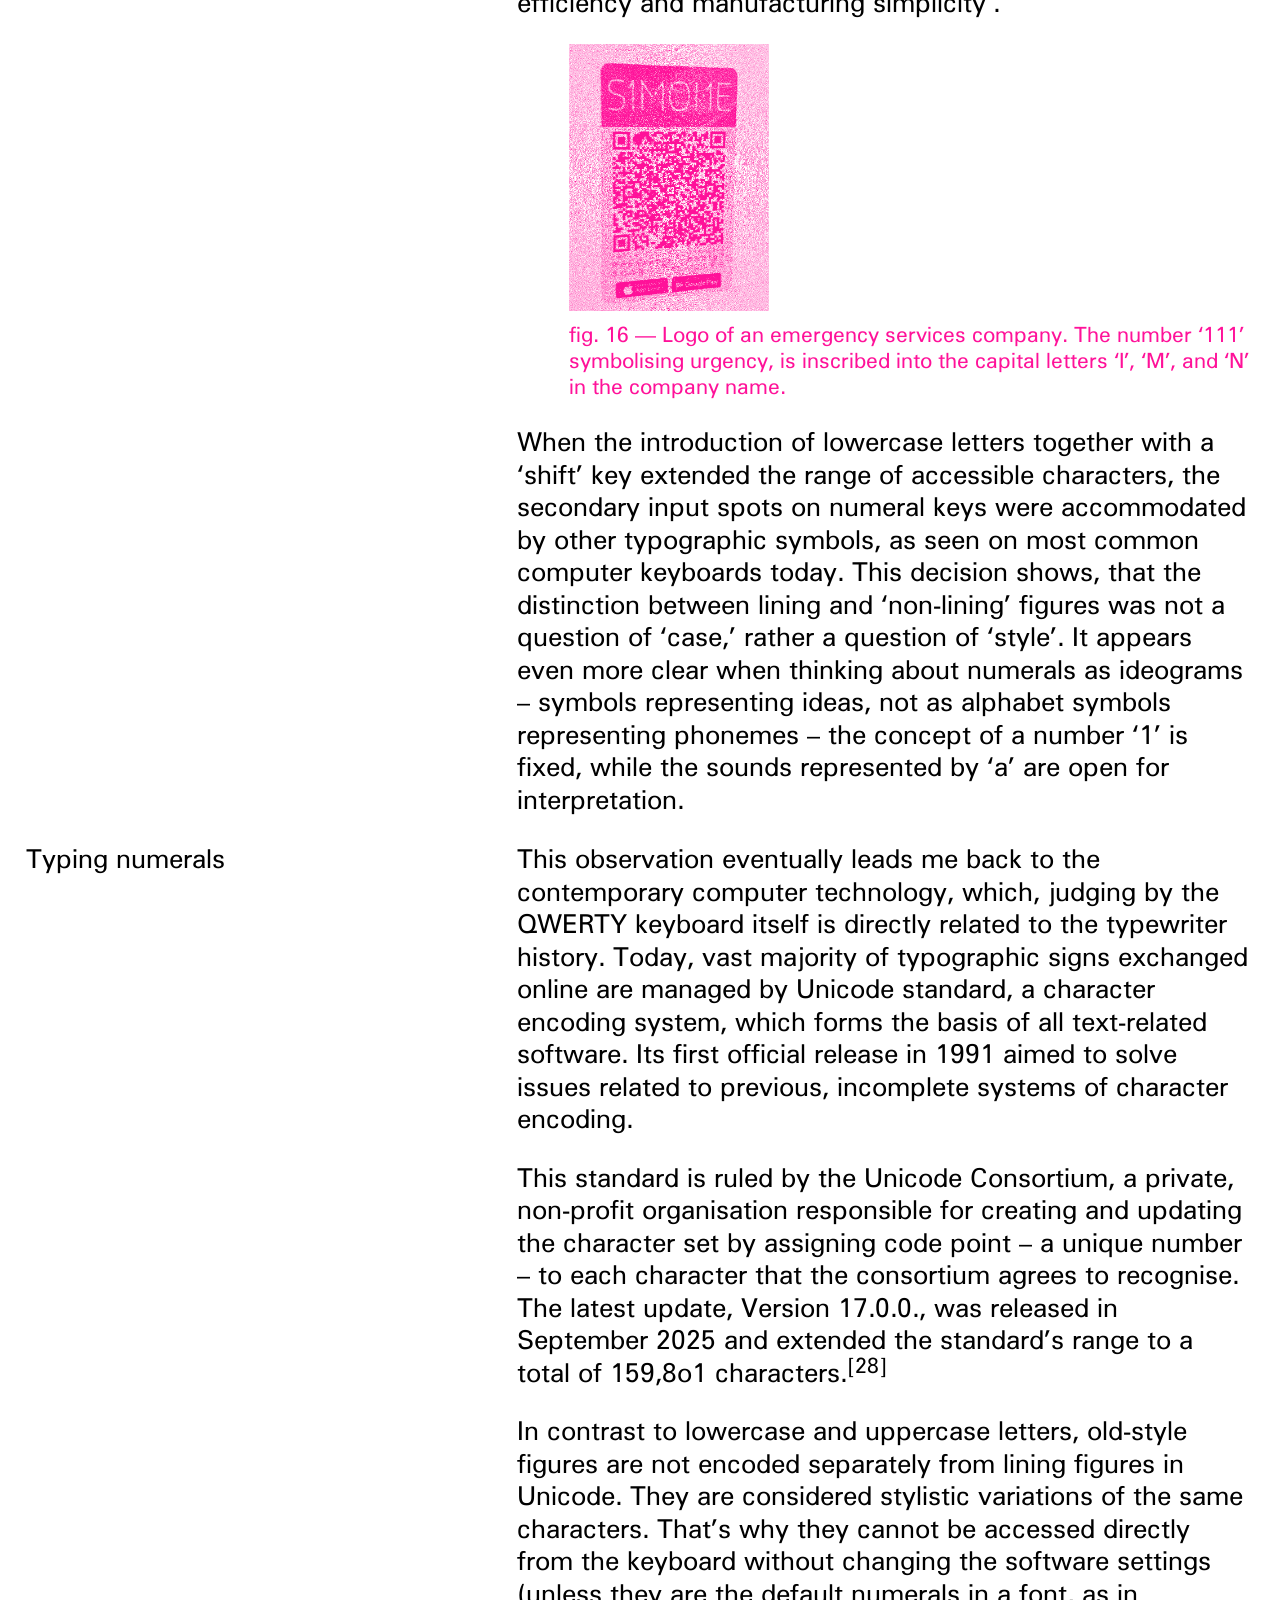
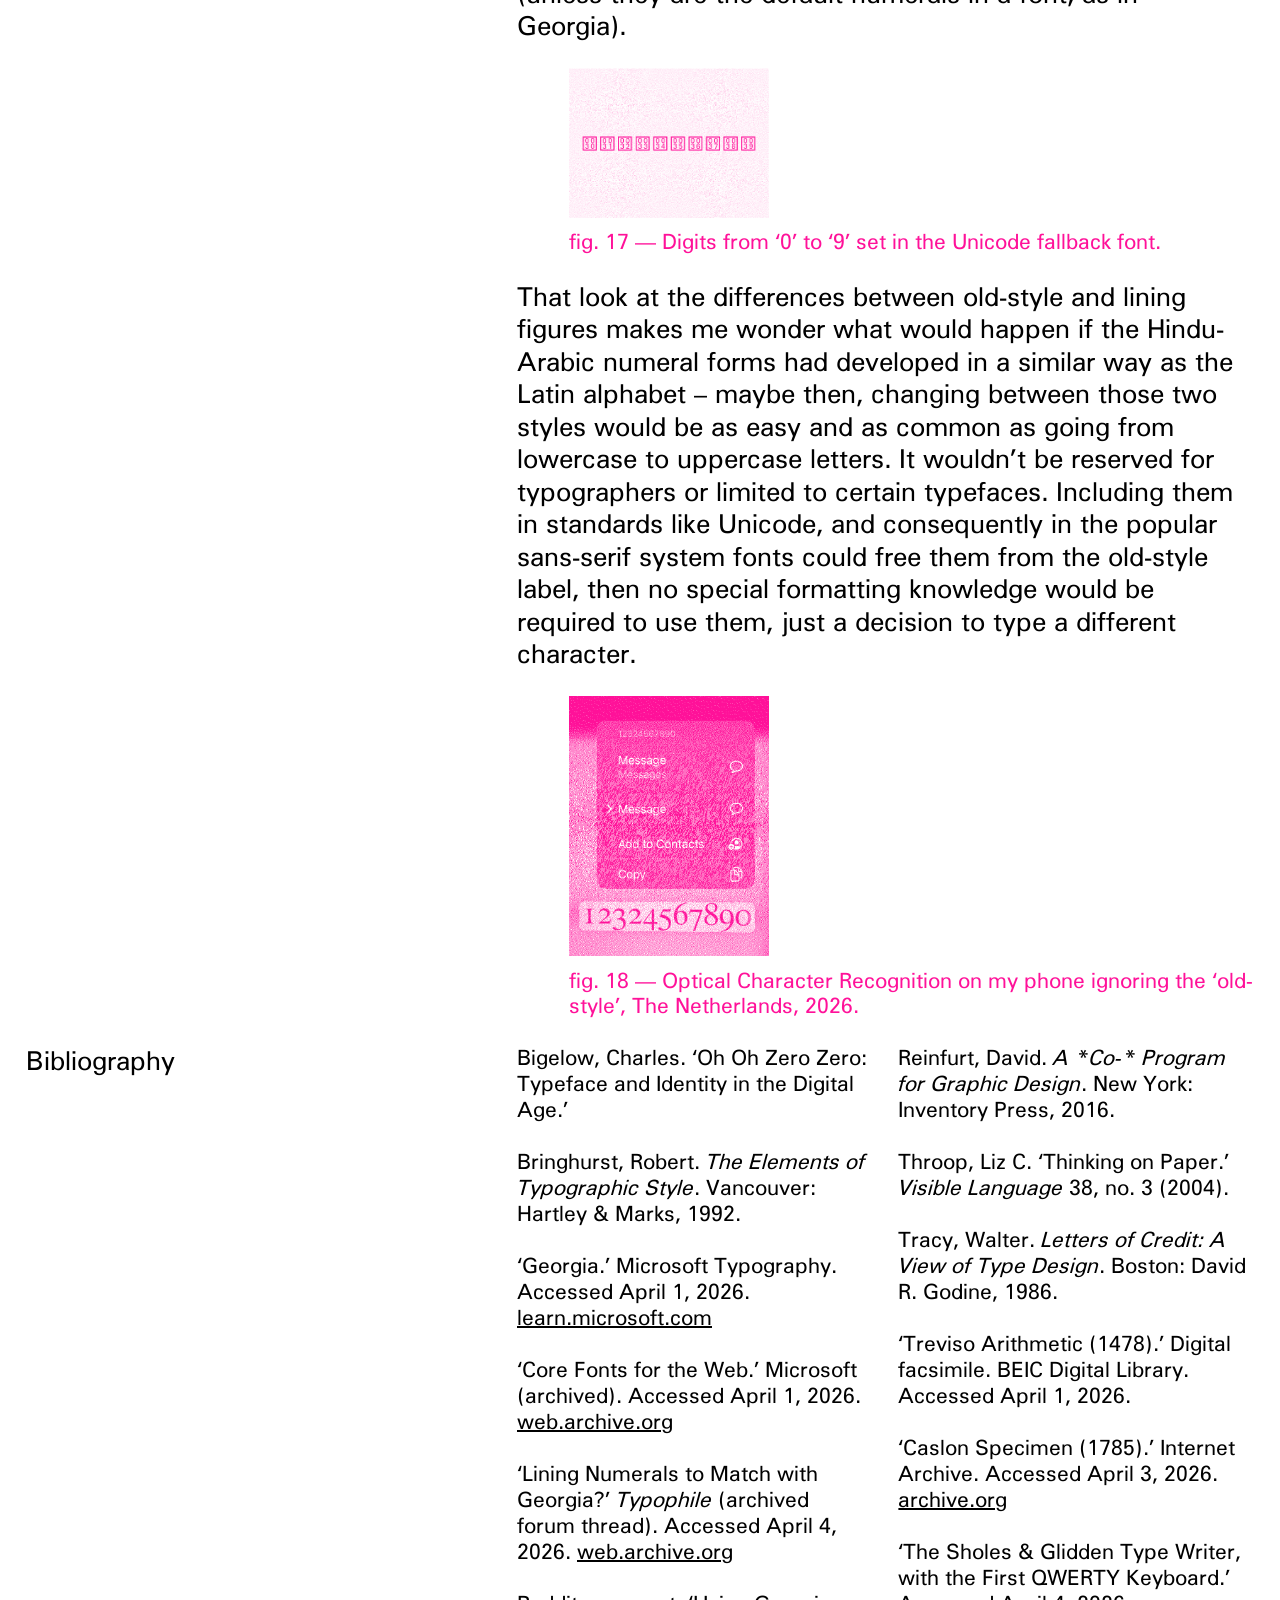
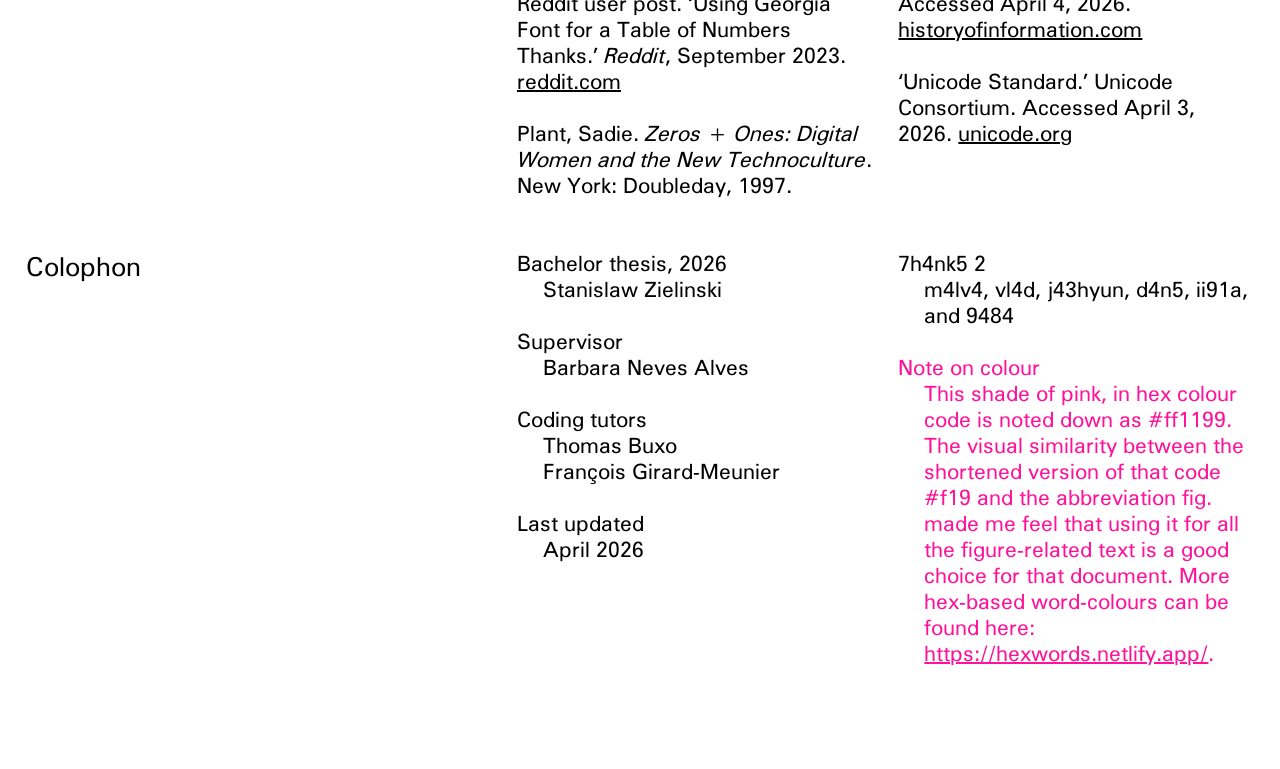
==== commit 57452a9a: "fig16 change" ====
--- a/index.html
+++ b/index.html
@@ -696,9 +696,9 @@
                     alt="Logo of an emergency services company."
                   />
                   <figcaption>
-                    fig. 16 — Logo of an emergency services company making use
-                    of the visual similarity of the number ‘111’ and capital
-                    letters ‘I’, ‘M’, and ‘N’.
+                    fig. 16 — Logo of an emergency services company. The number
+                    ‘111’ symbolising urgency, is inscribed into the capital
+                    letters ‘I’, ‘M’, and ‘N’ in the company name.
                   </figcaption>
                 </figure>
 
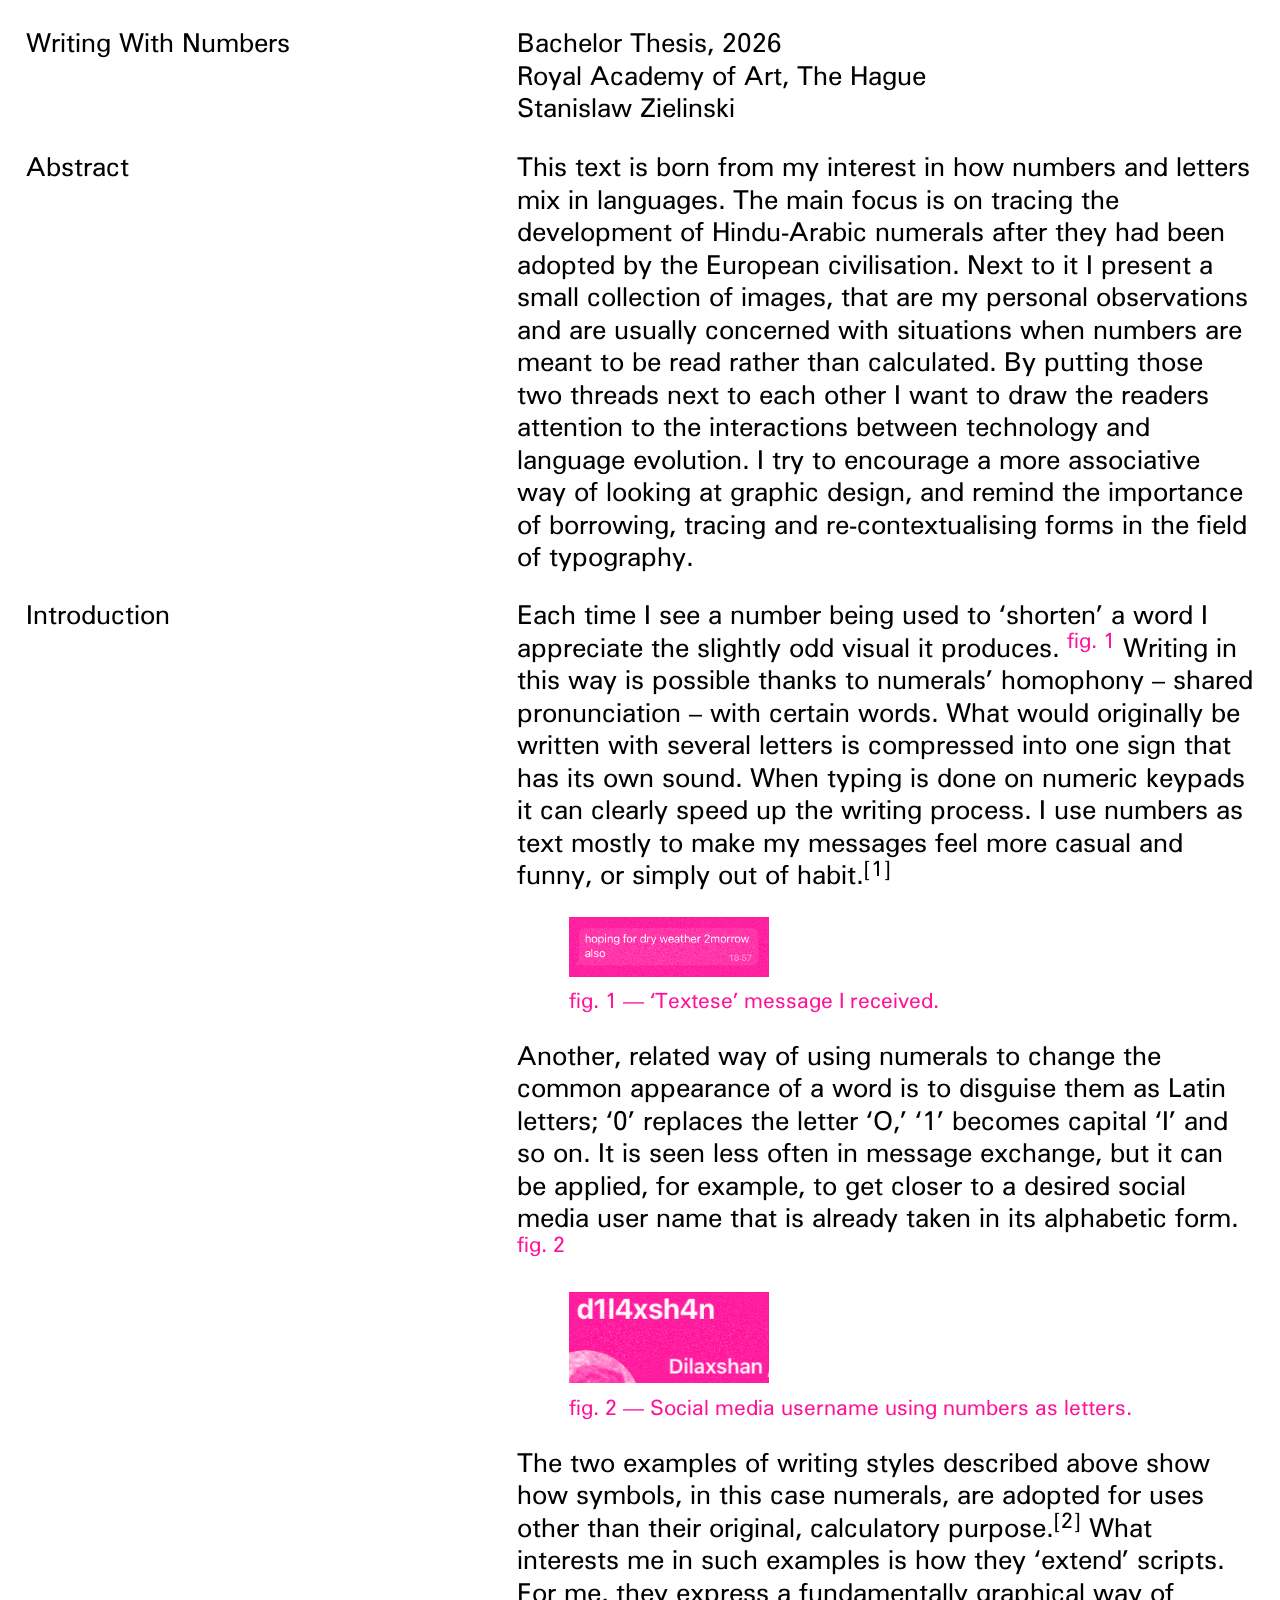
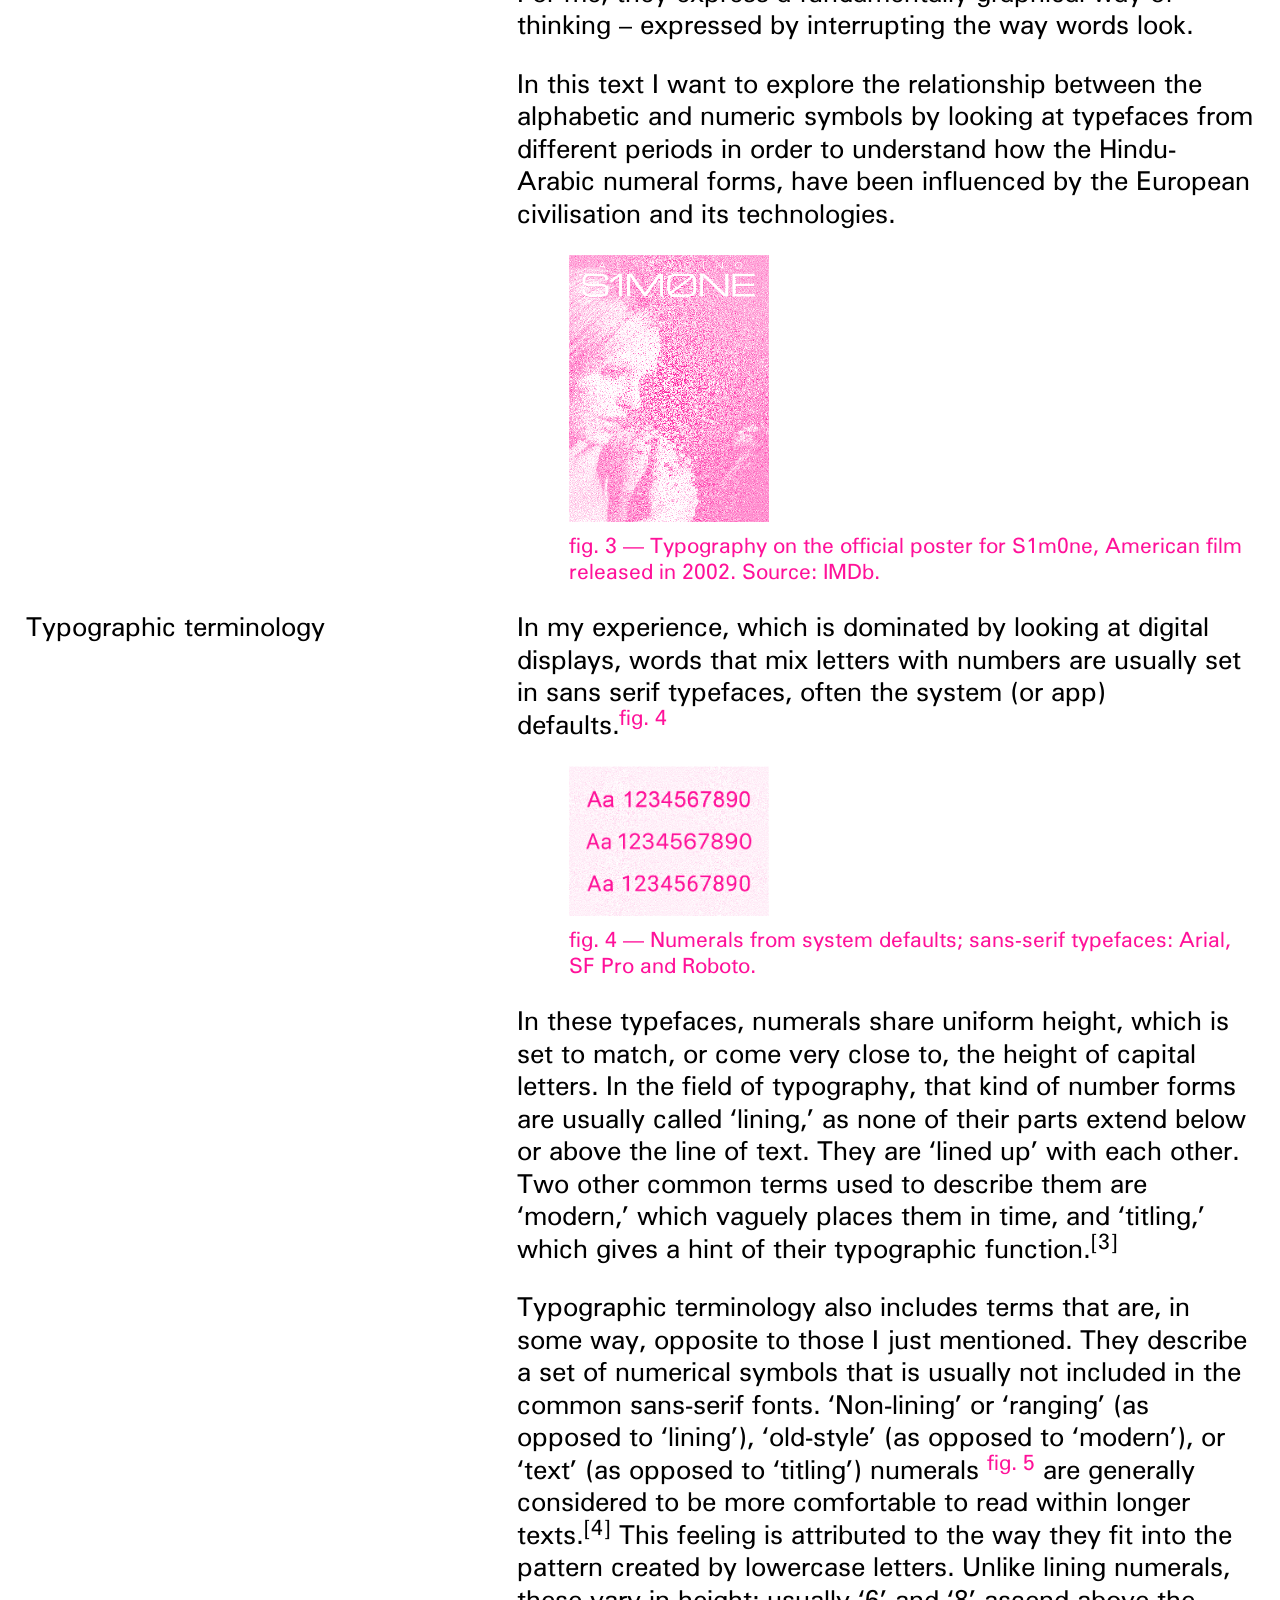
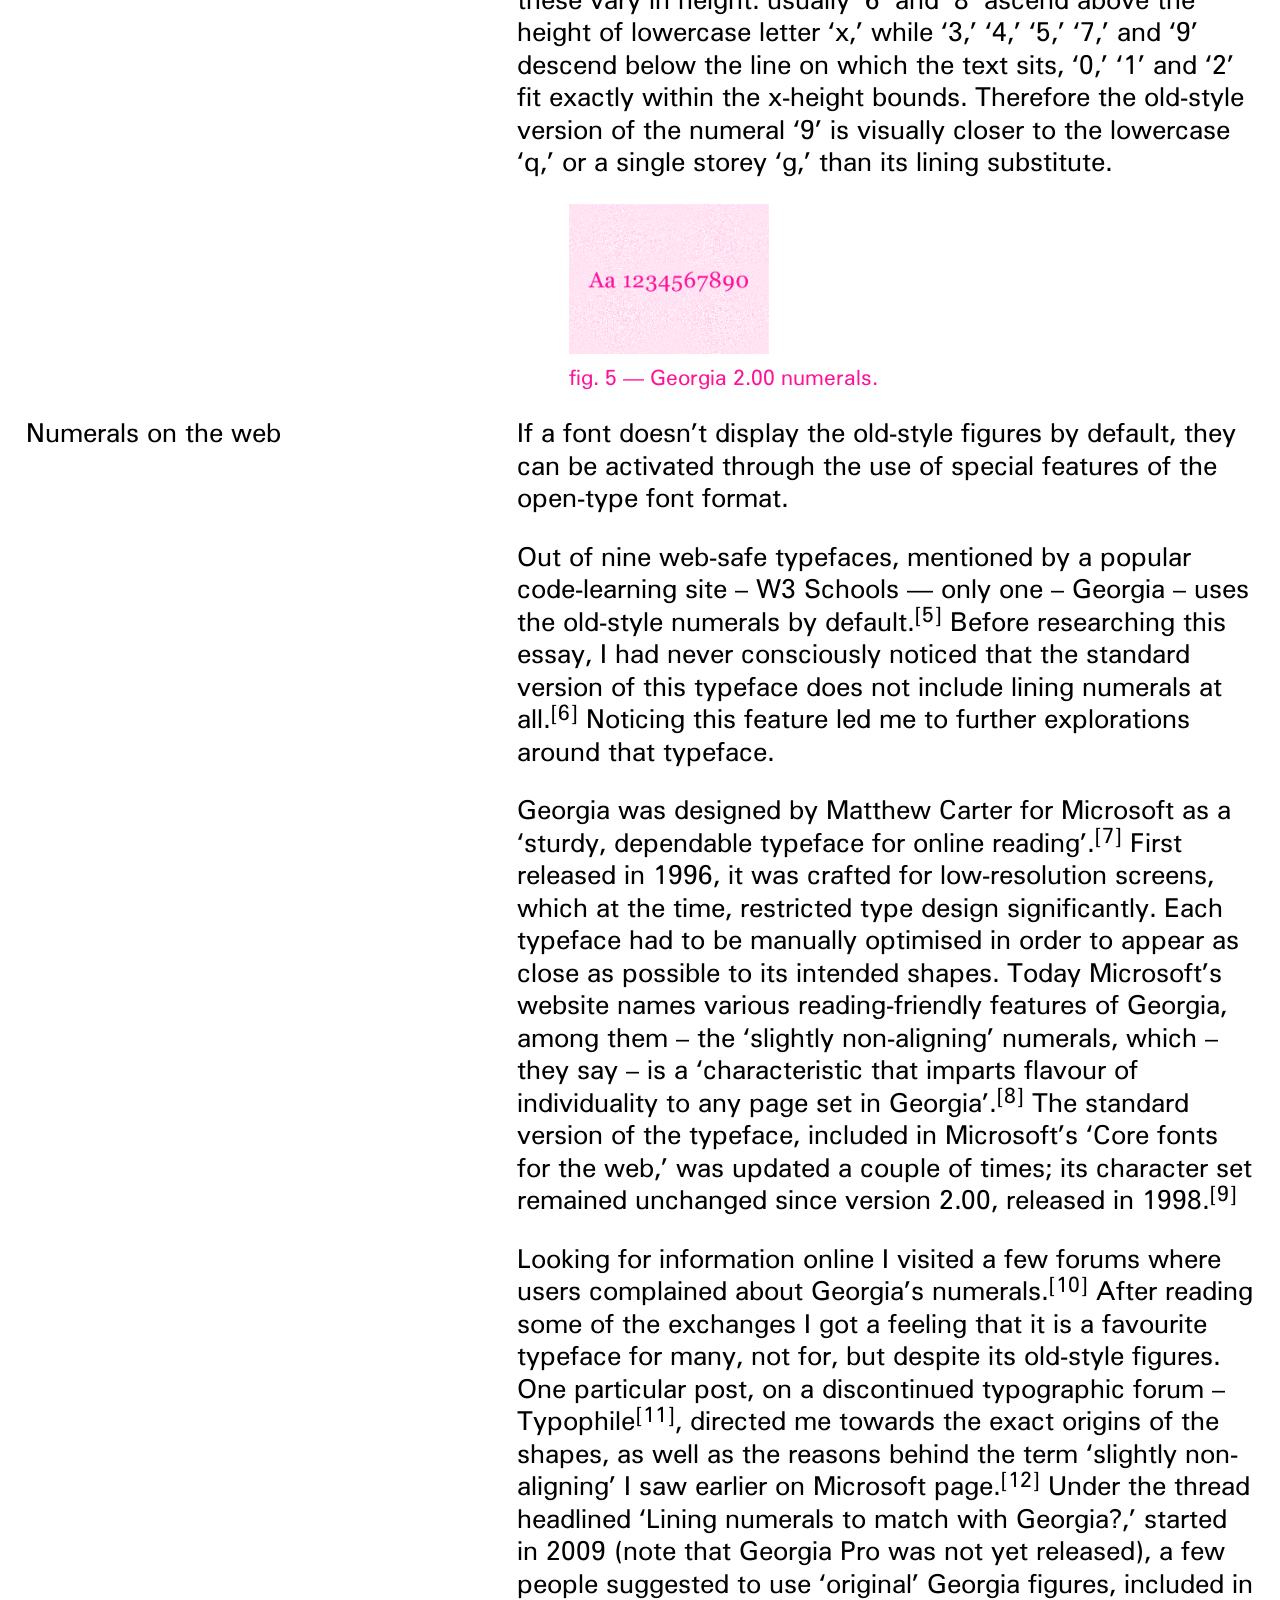
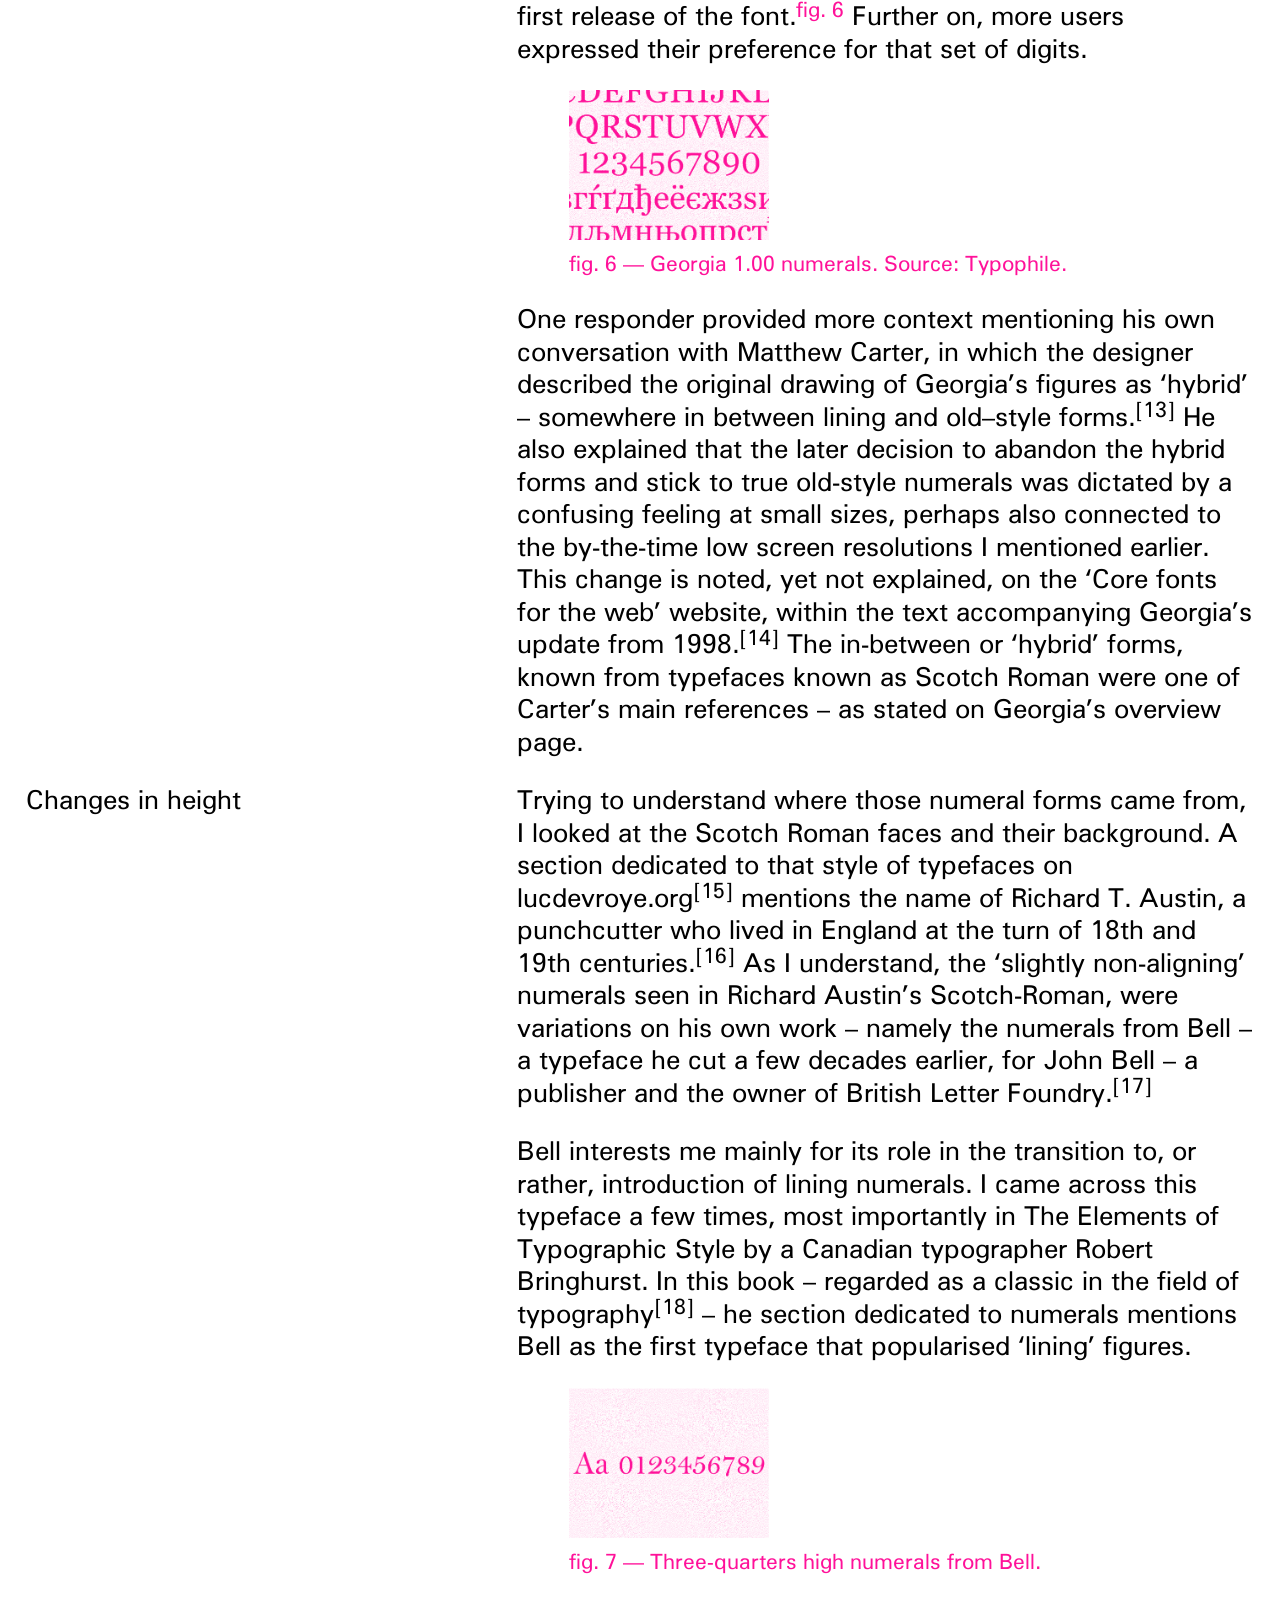
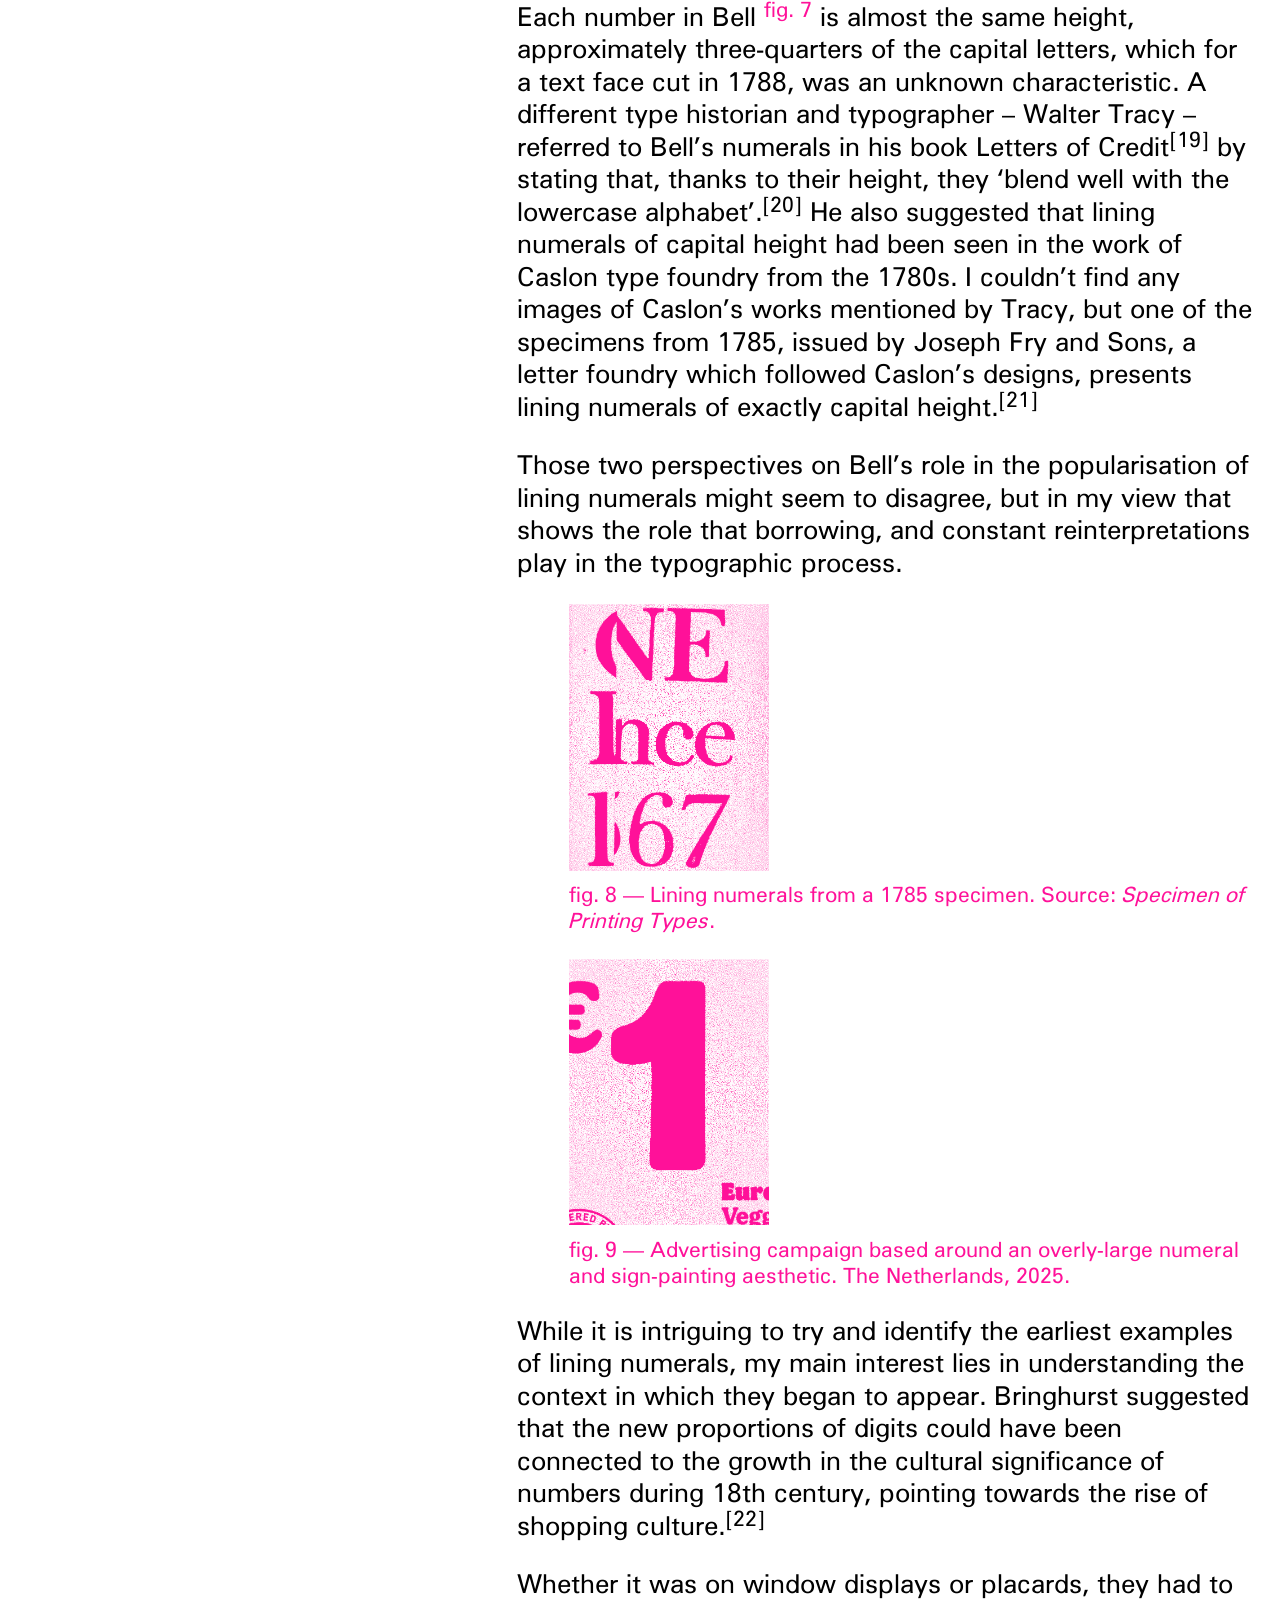
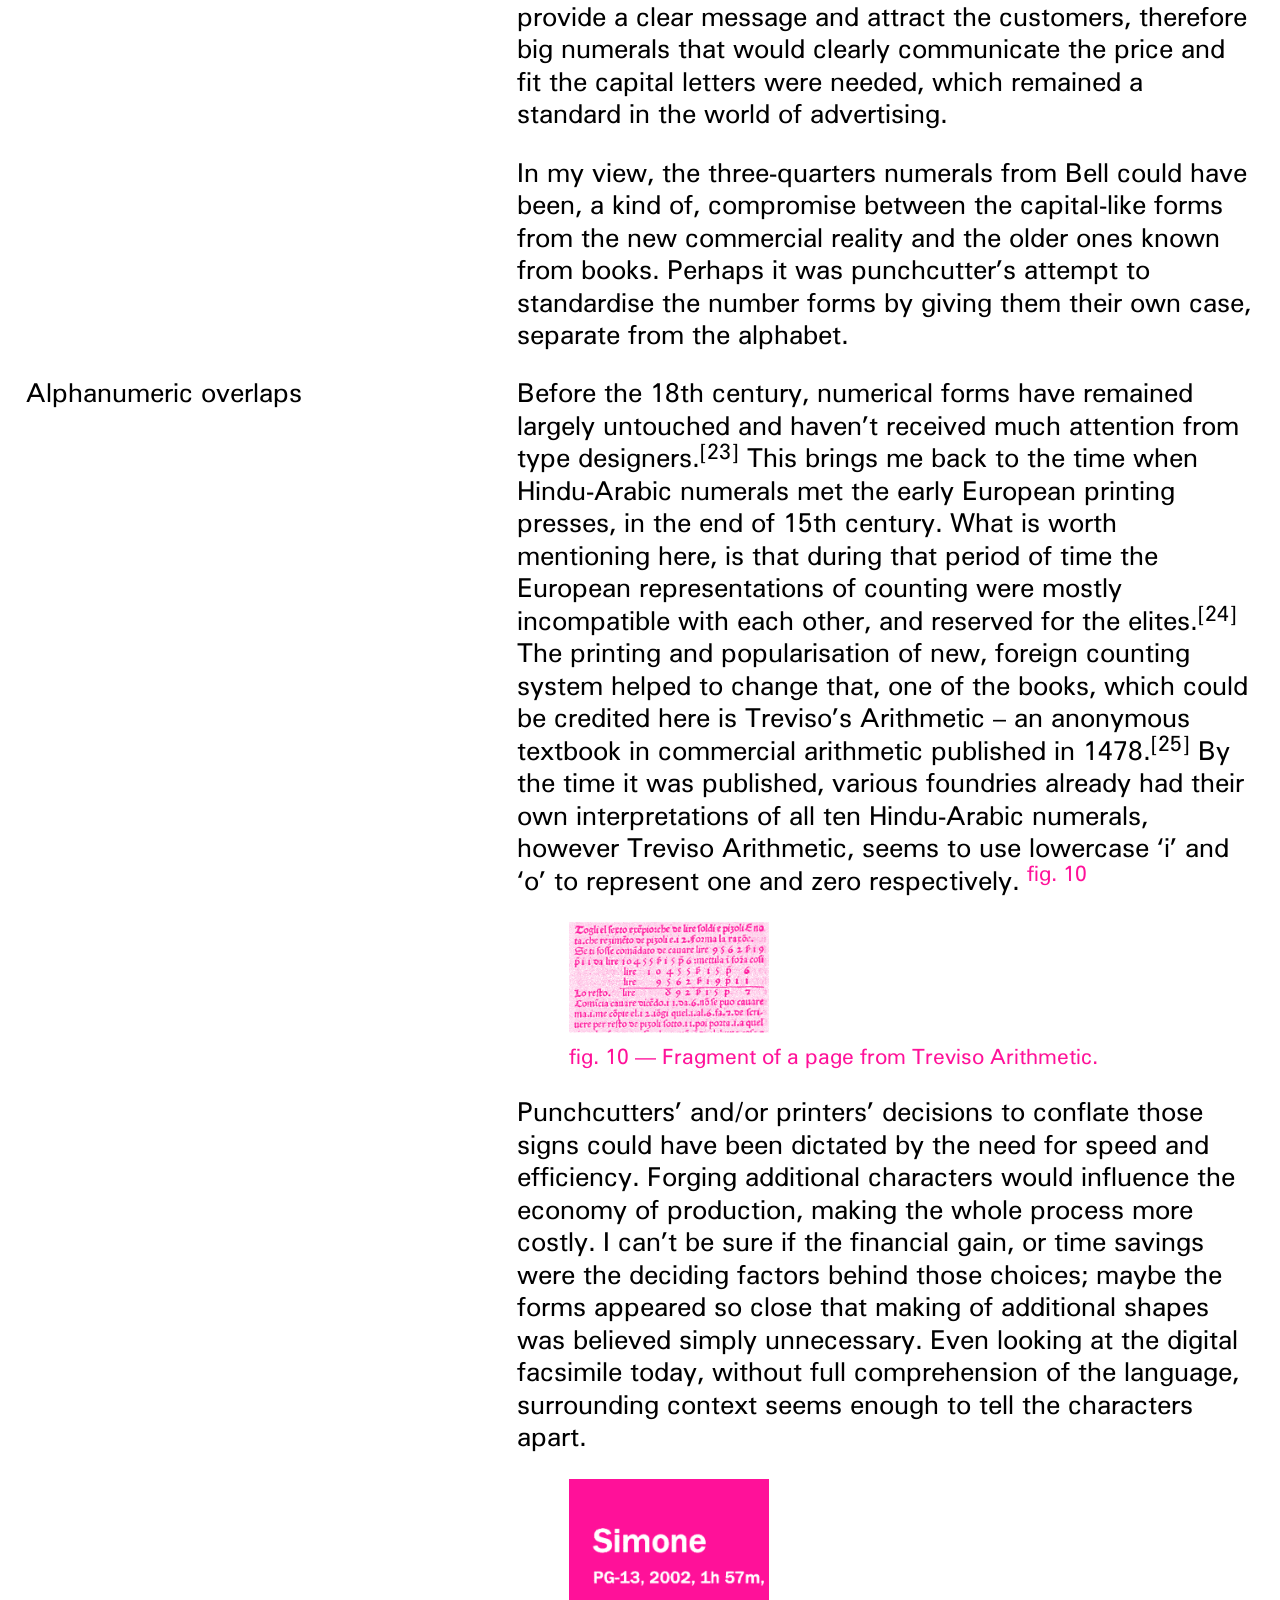
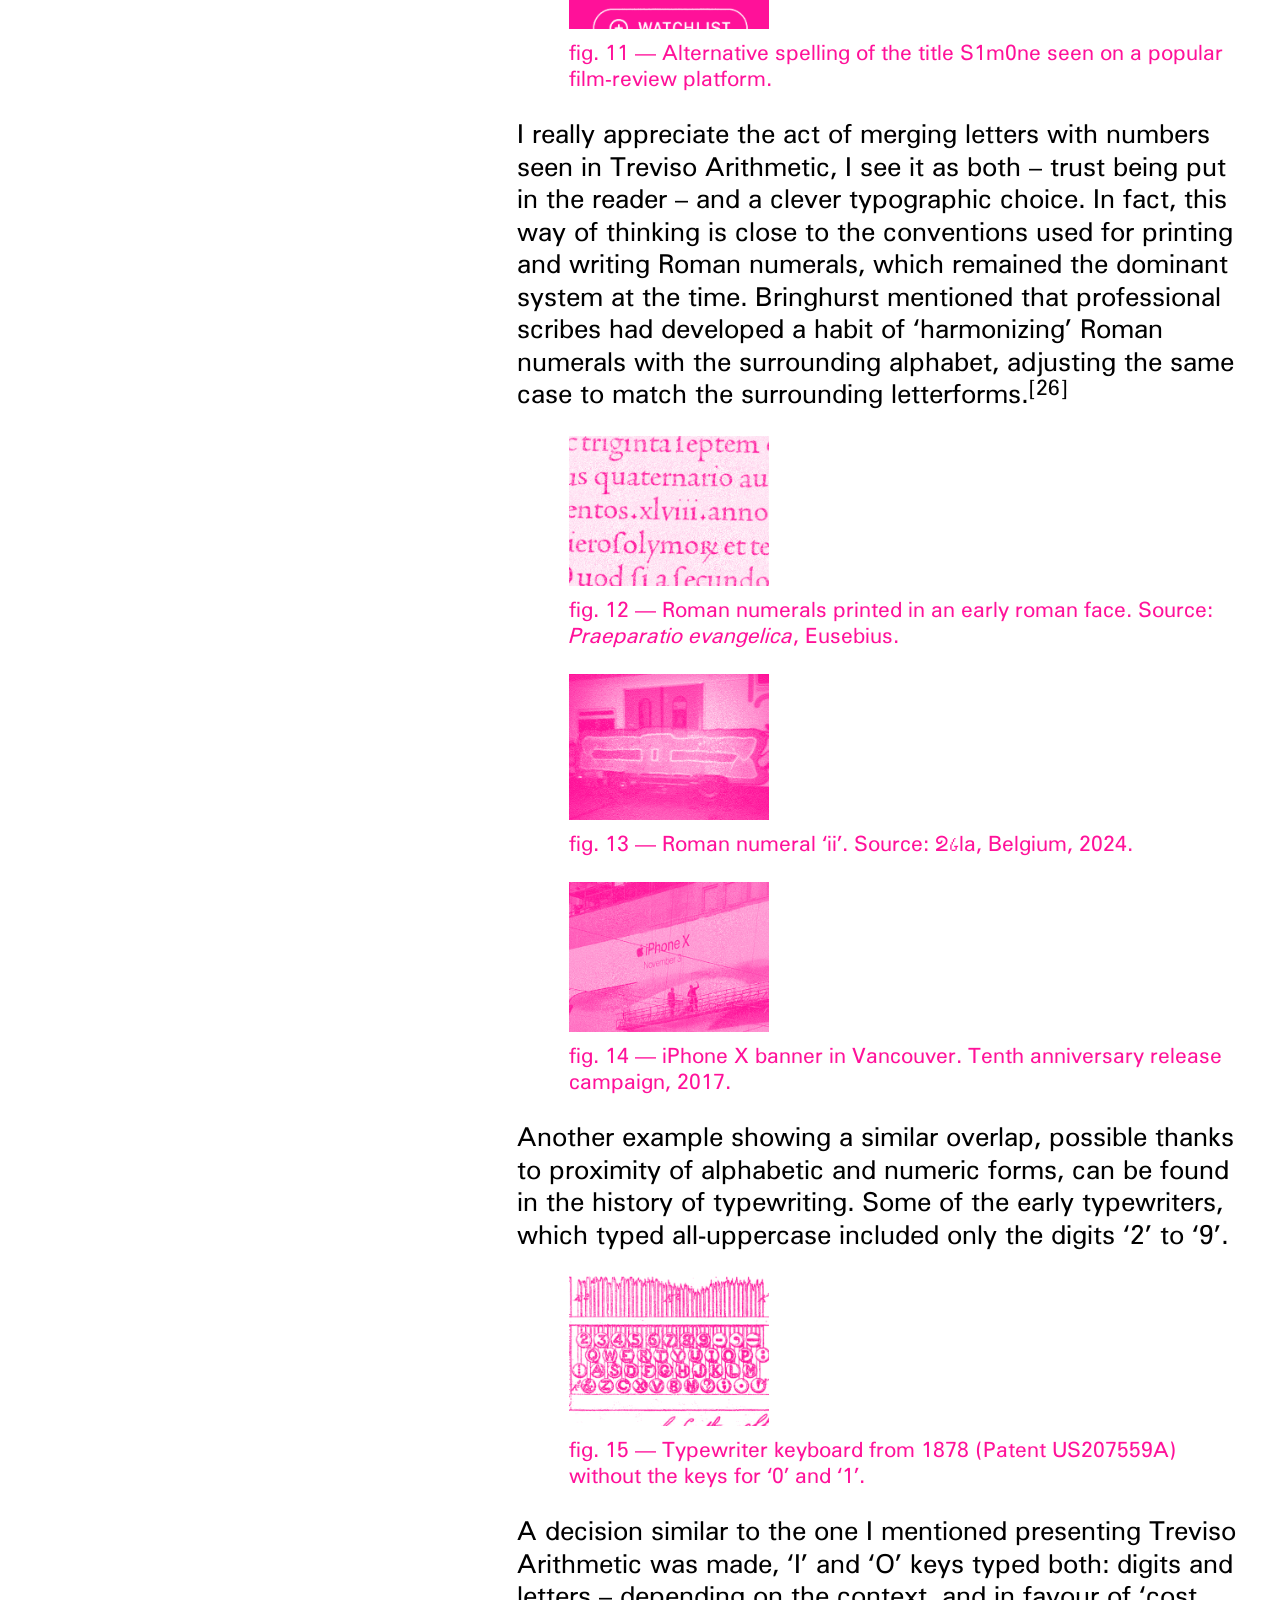
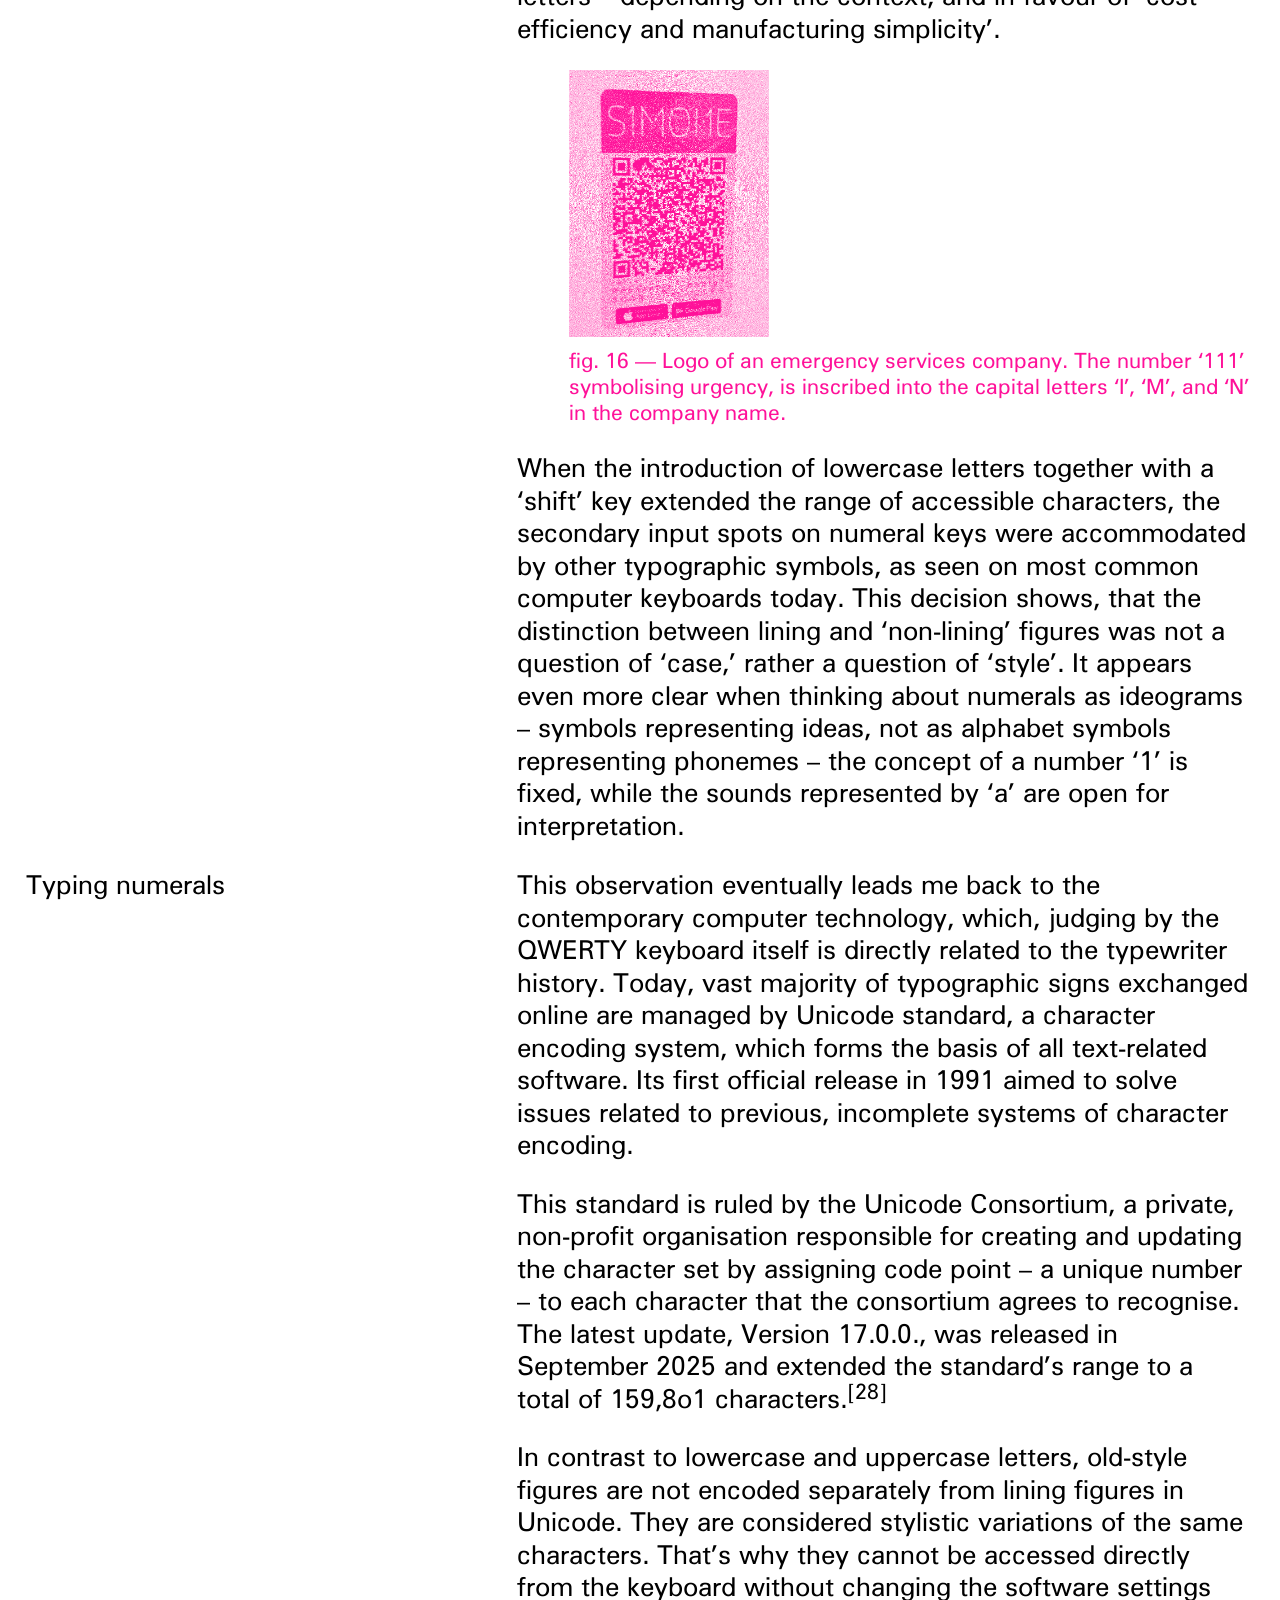
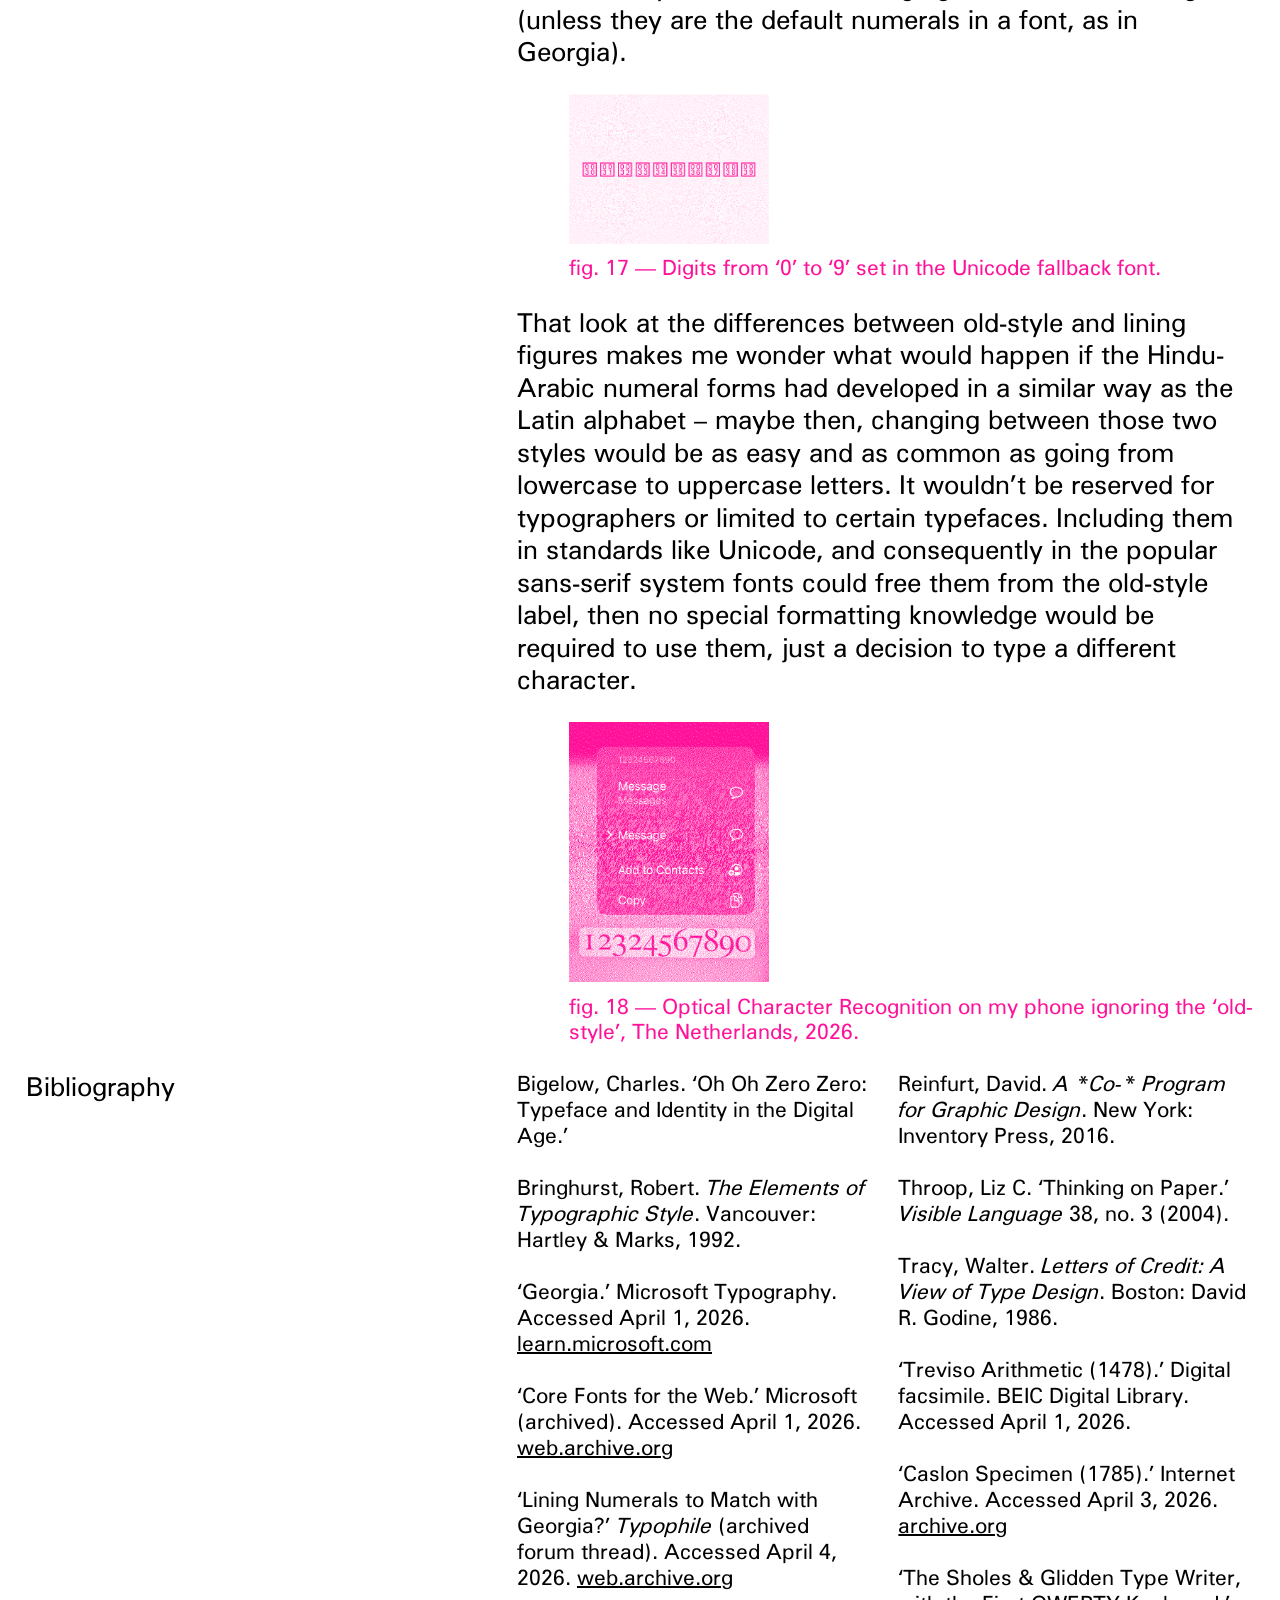
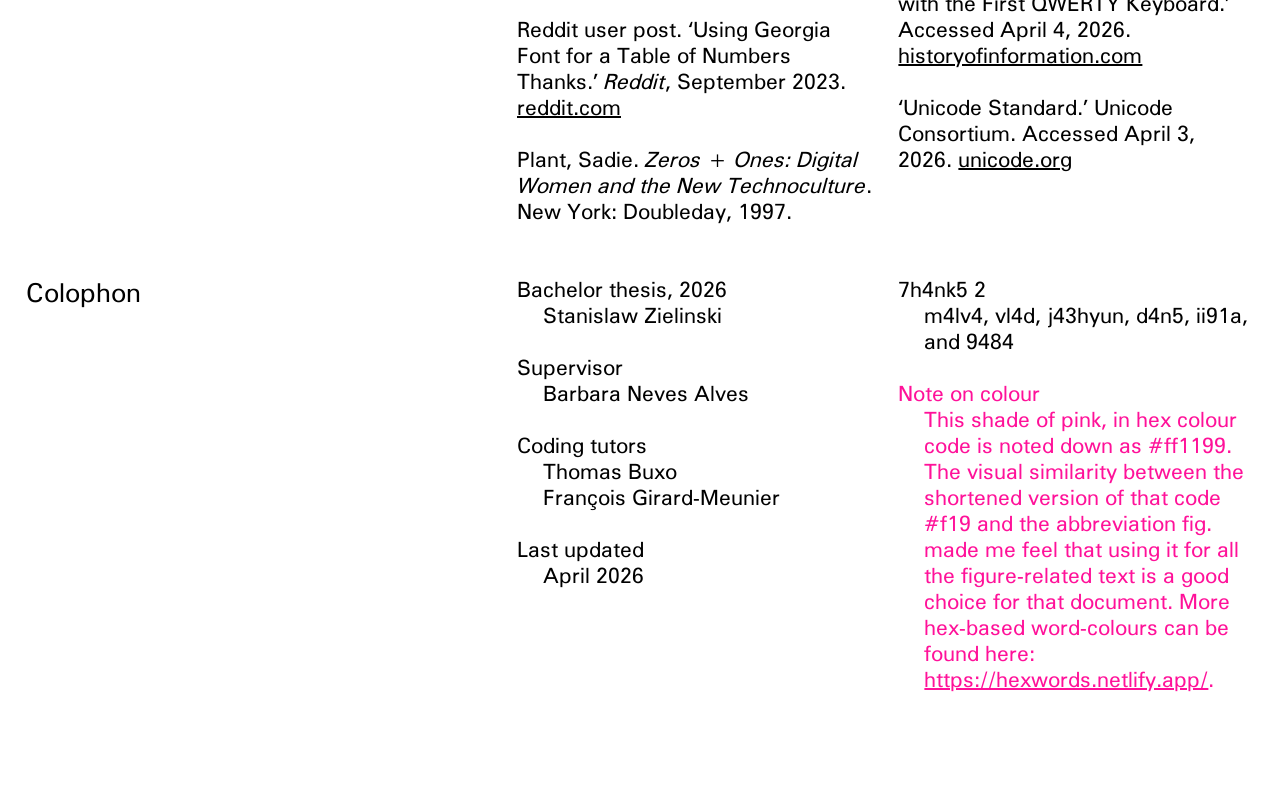
==== commit f4ac77fb: "fig 15 update" ====
--- a/index.html
+++ b/index.html
@@ -678,8 +678,8 @@
                     alt="An antique typewriter keyboard patent drawing."
                   />
                   <figcaption>
-                    fig. 15 — Typewriter keyboard patent without the keys for
-                    ‘0’ and ‘1’.
+                    fig. 15 — Typewriter keyboard from 1878 (Patent US207559A)
+                    without the keys for ‘0’ and ‘1’.
                   </figcaption>
                 </figure>
 
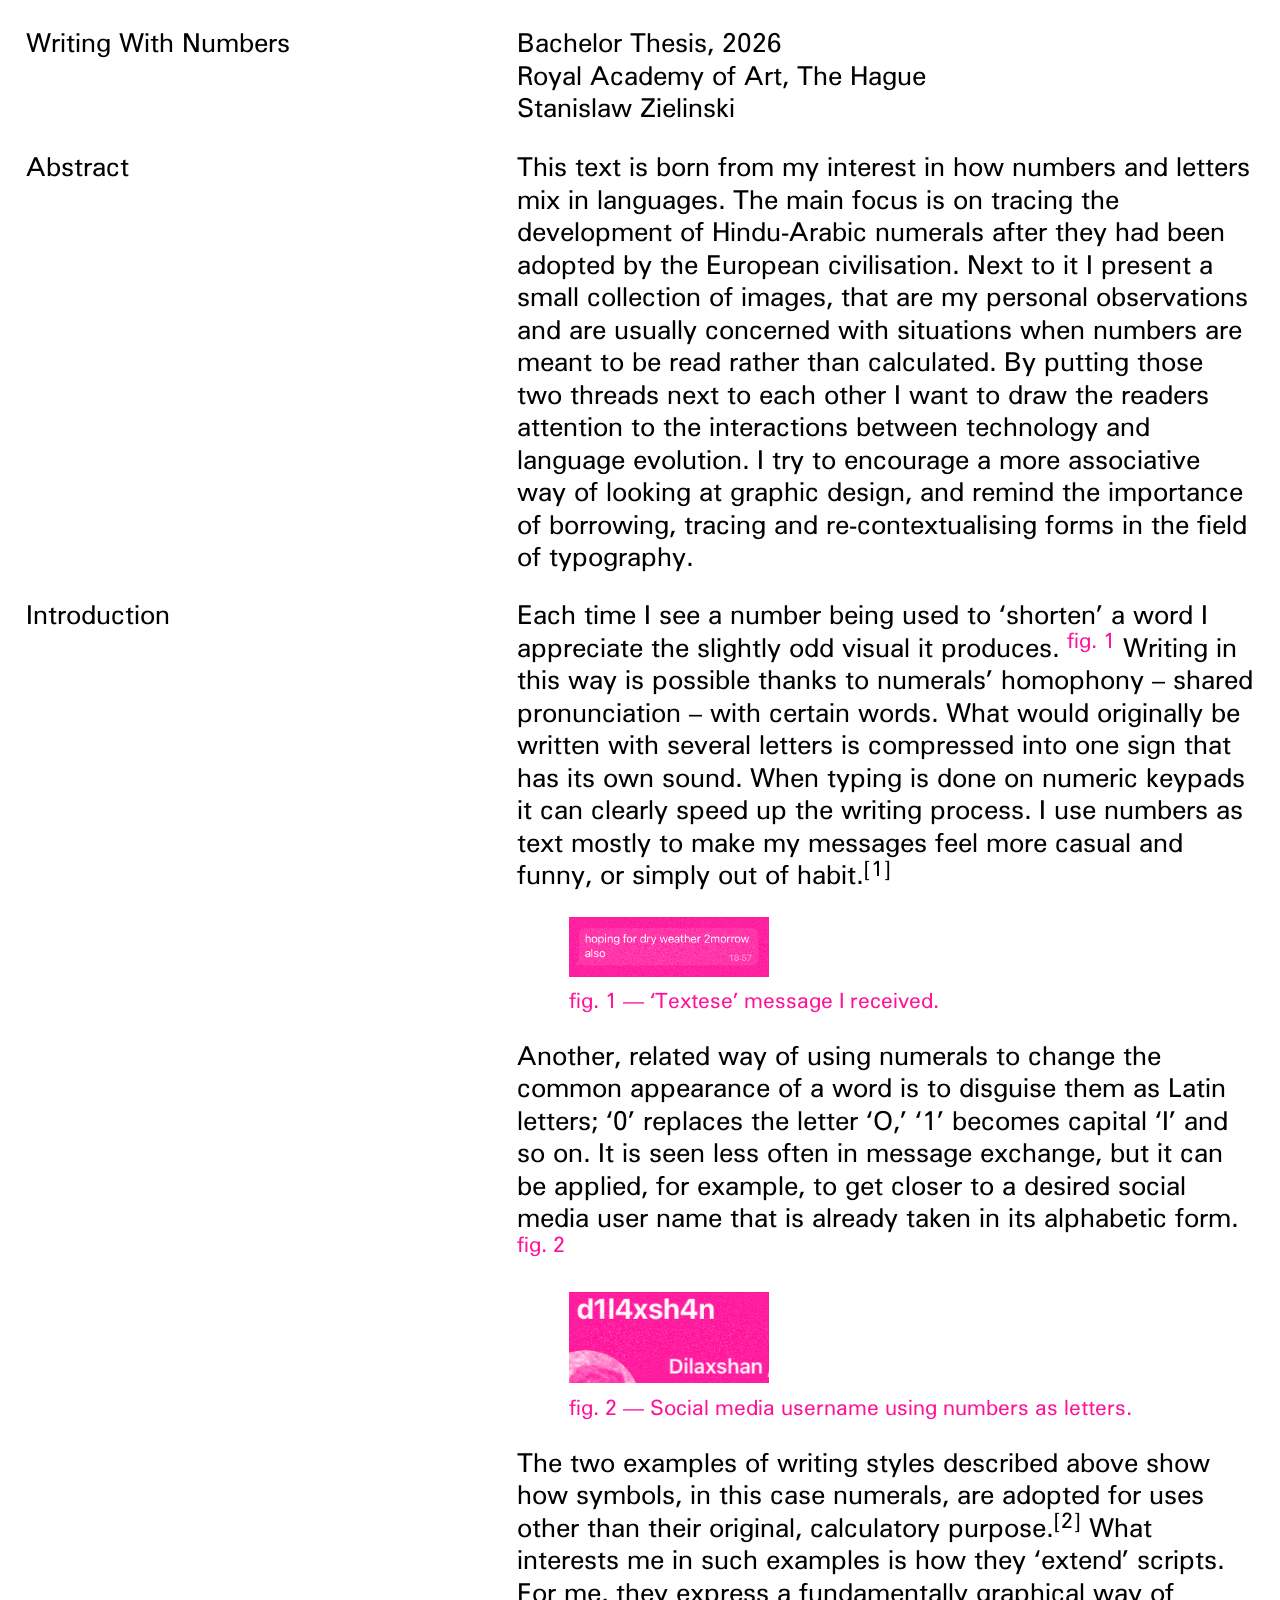
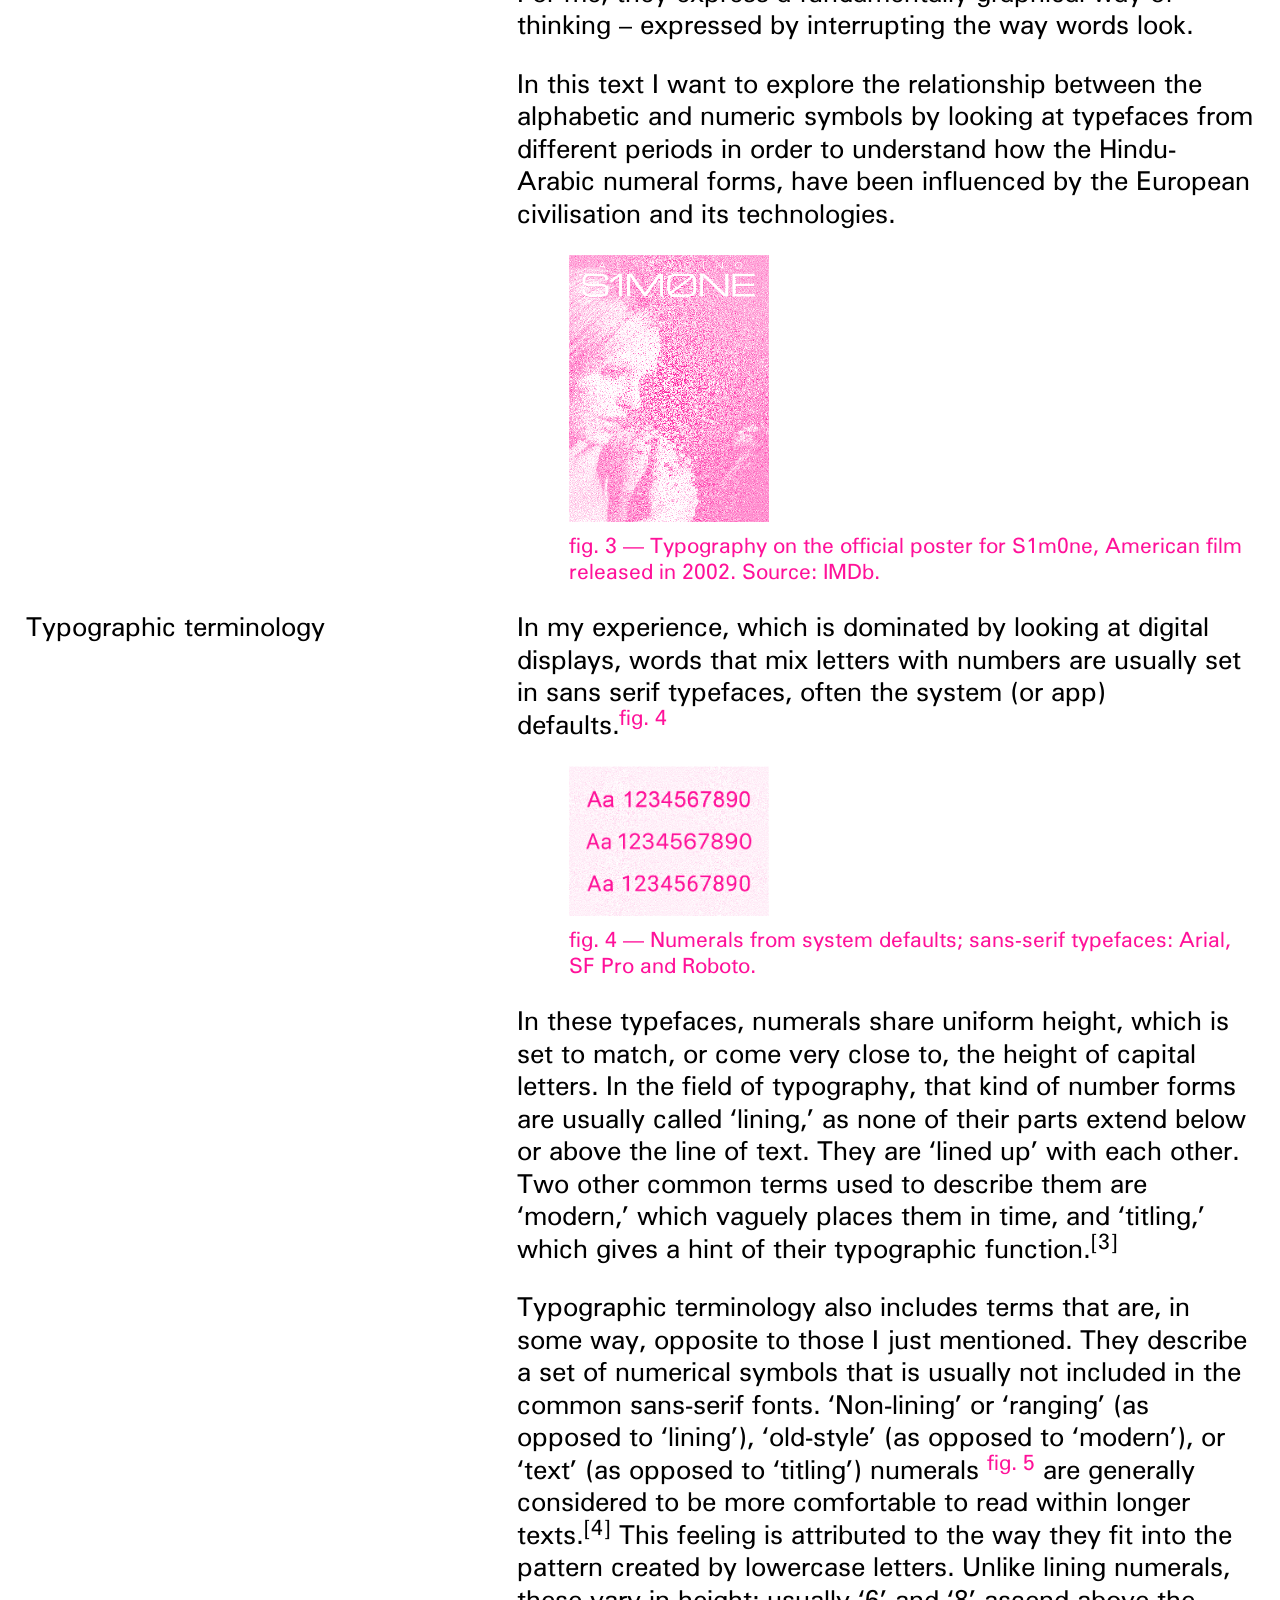
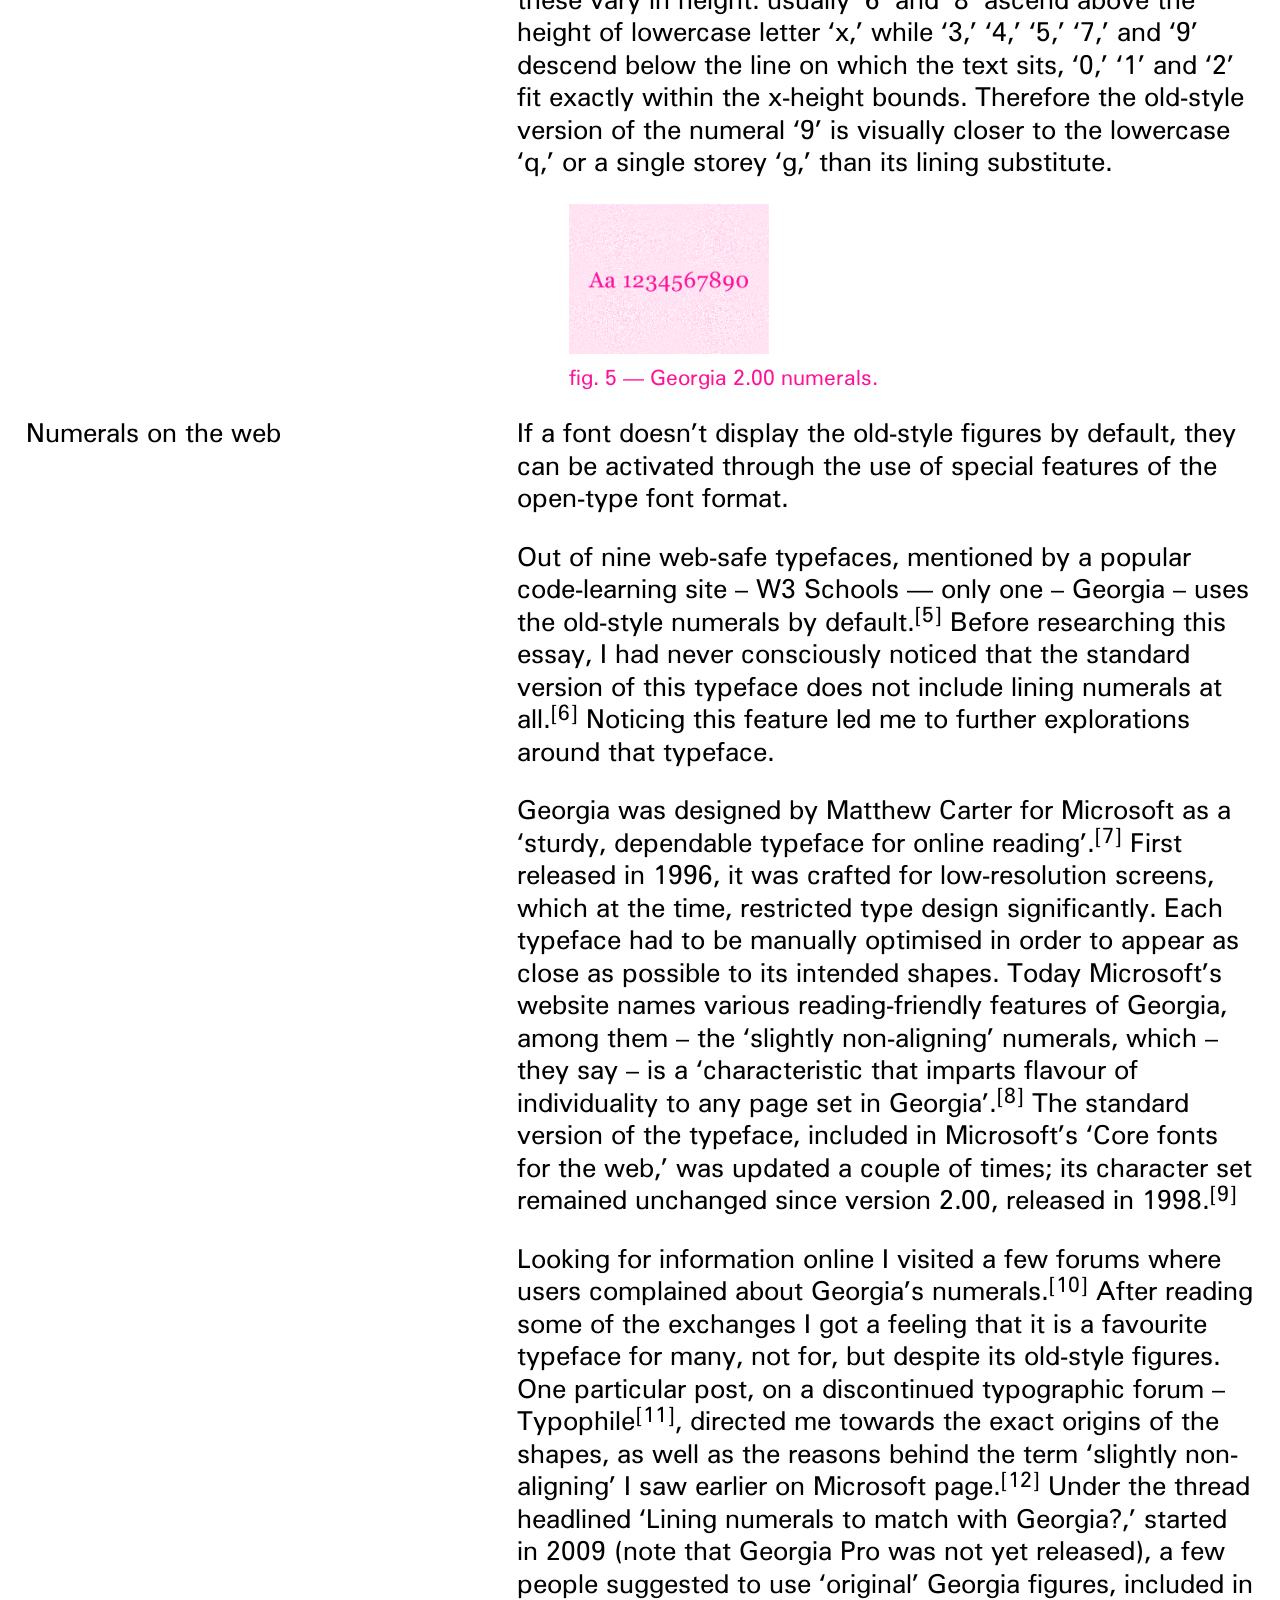
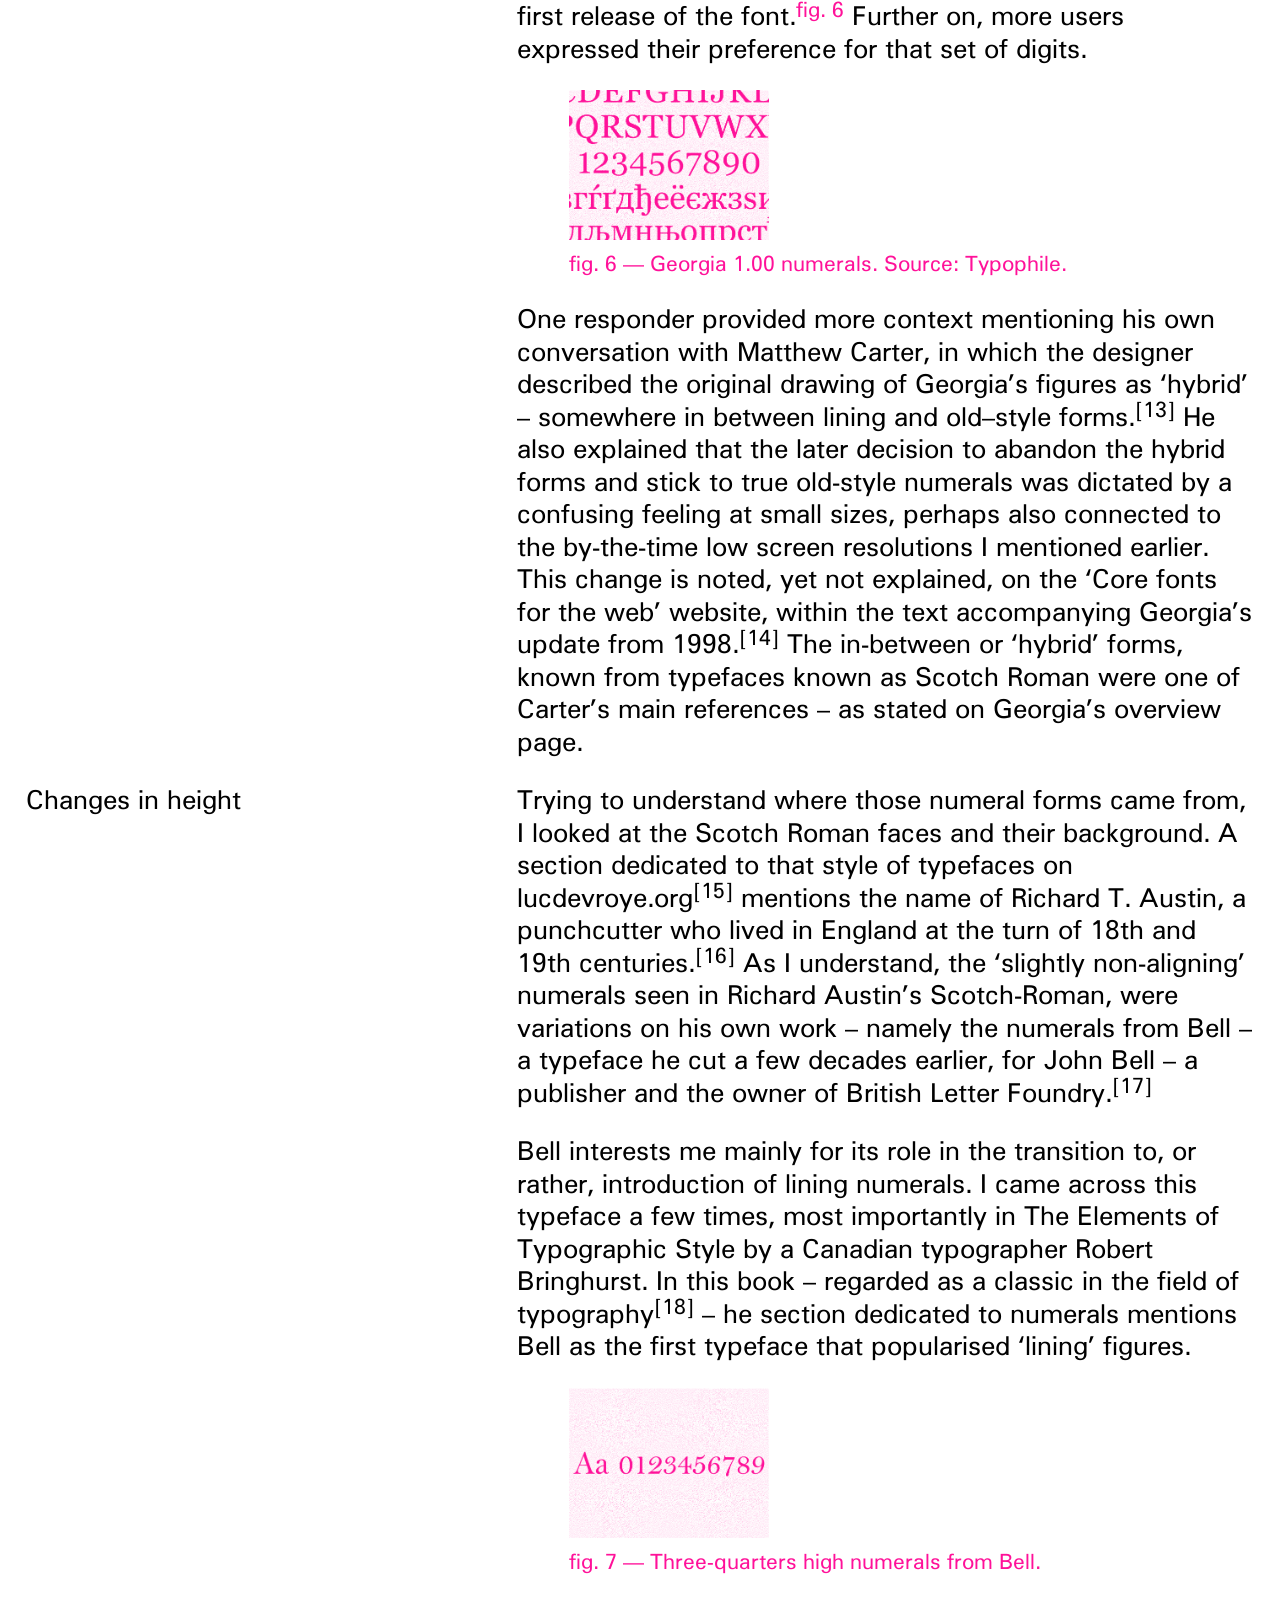
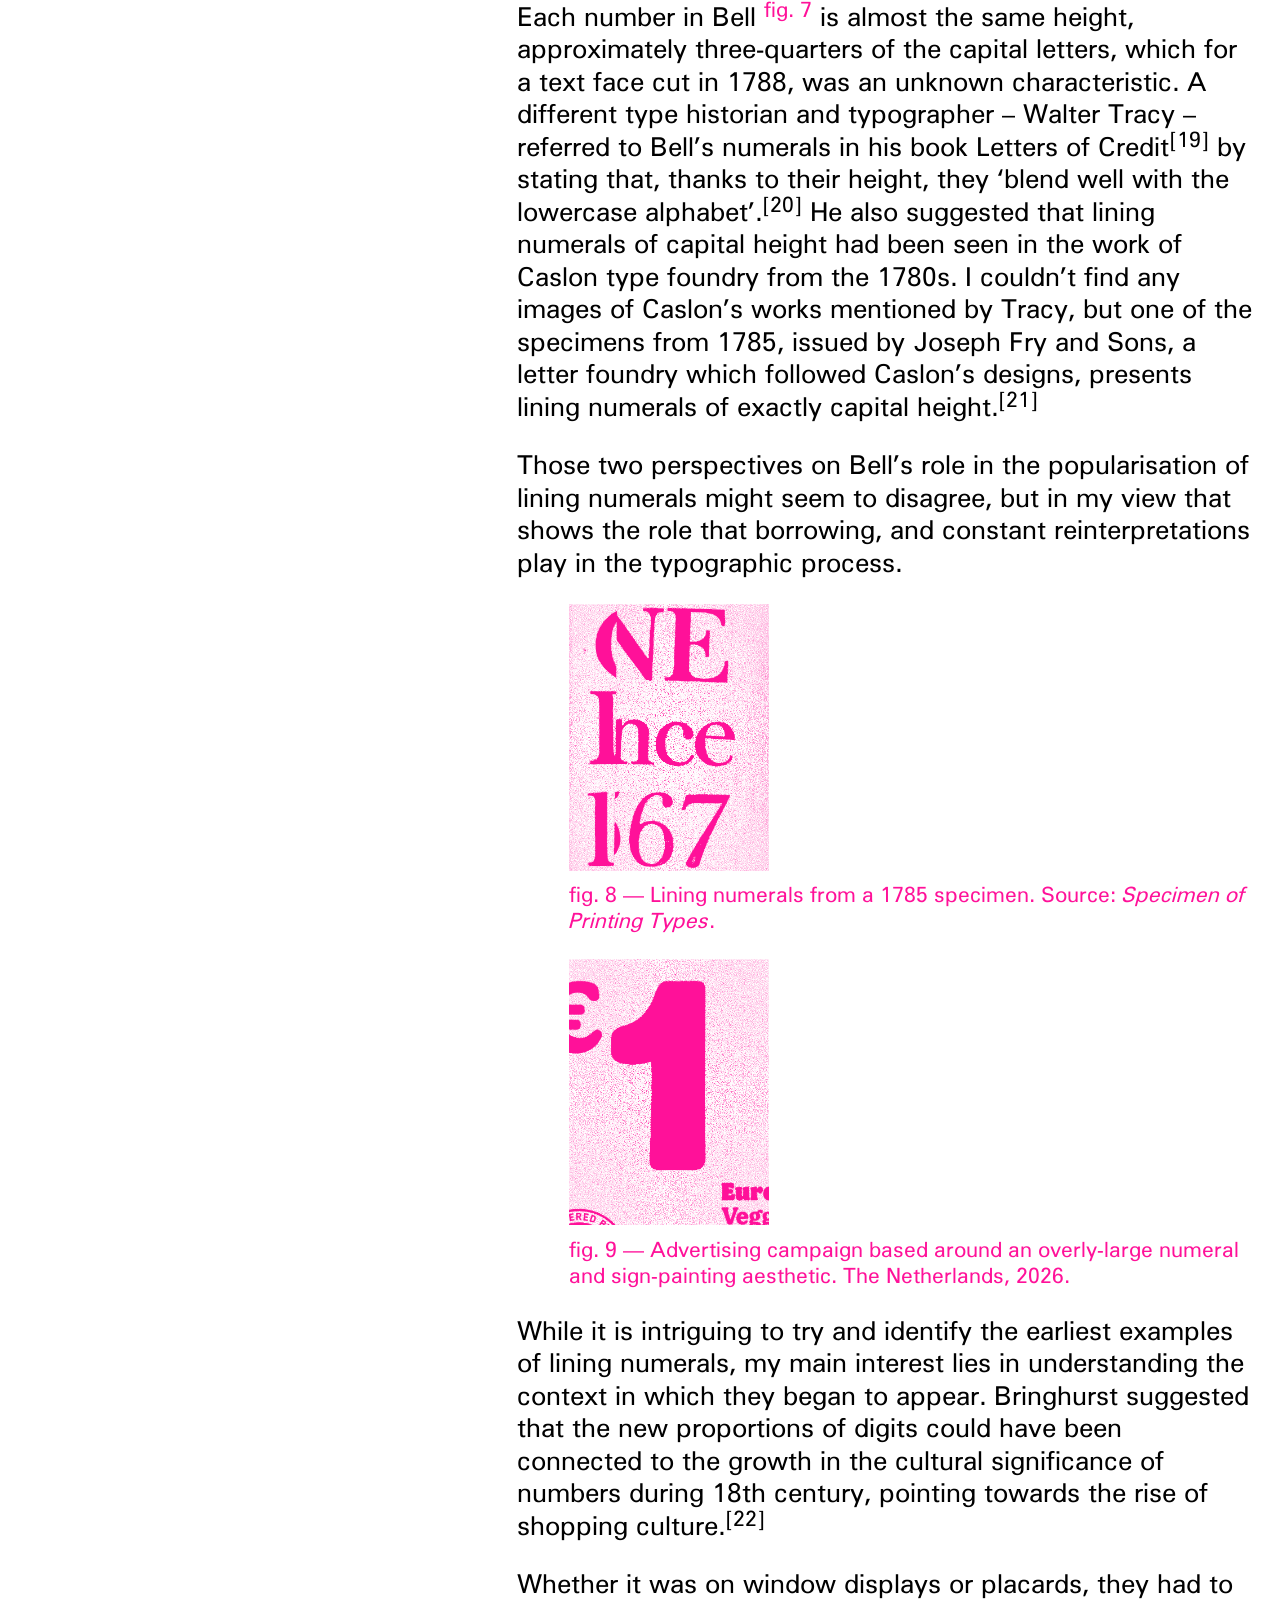
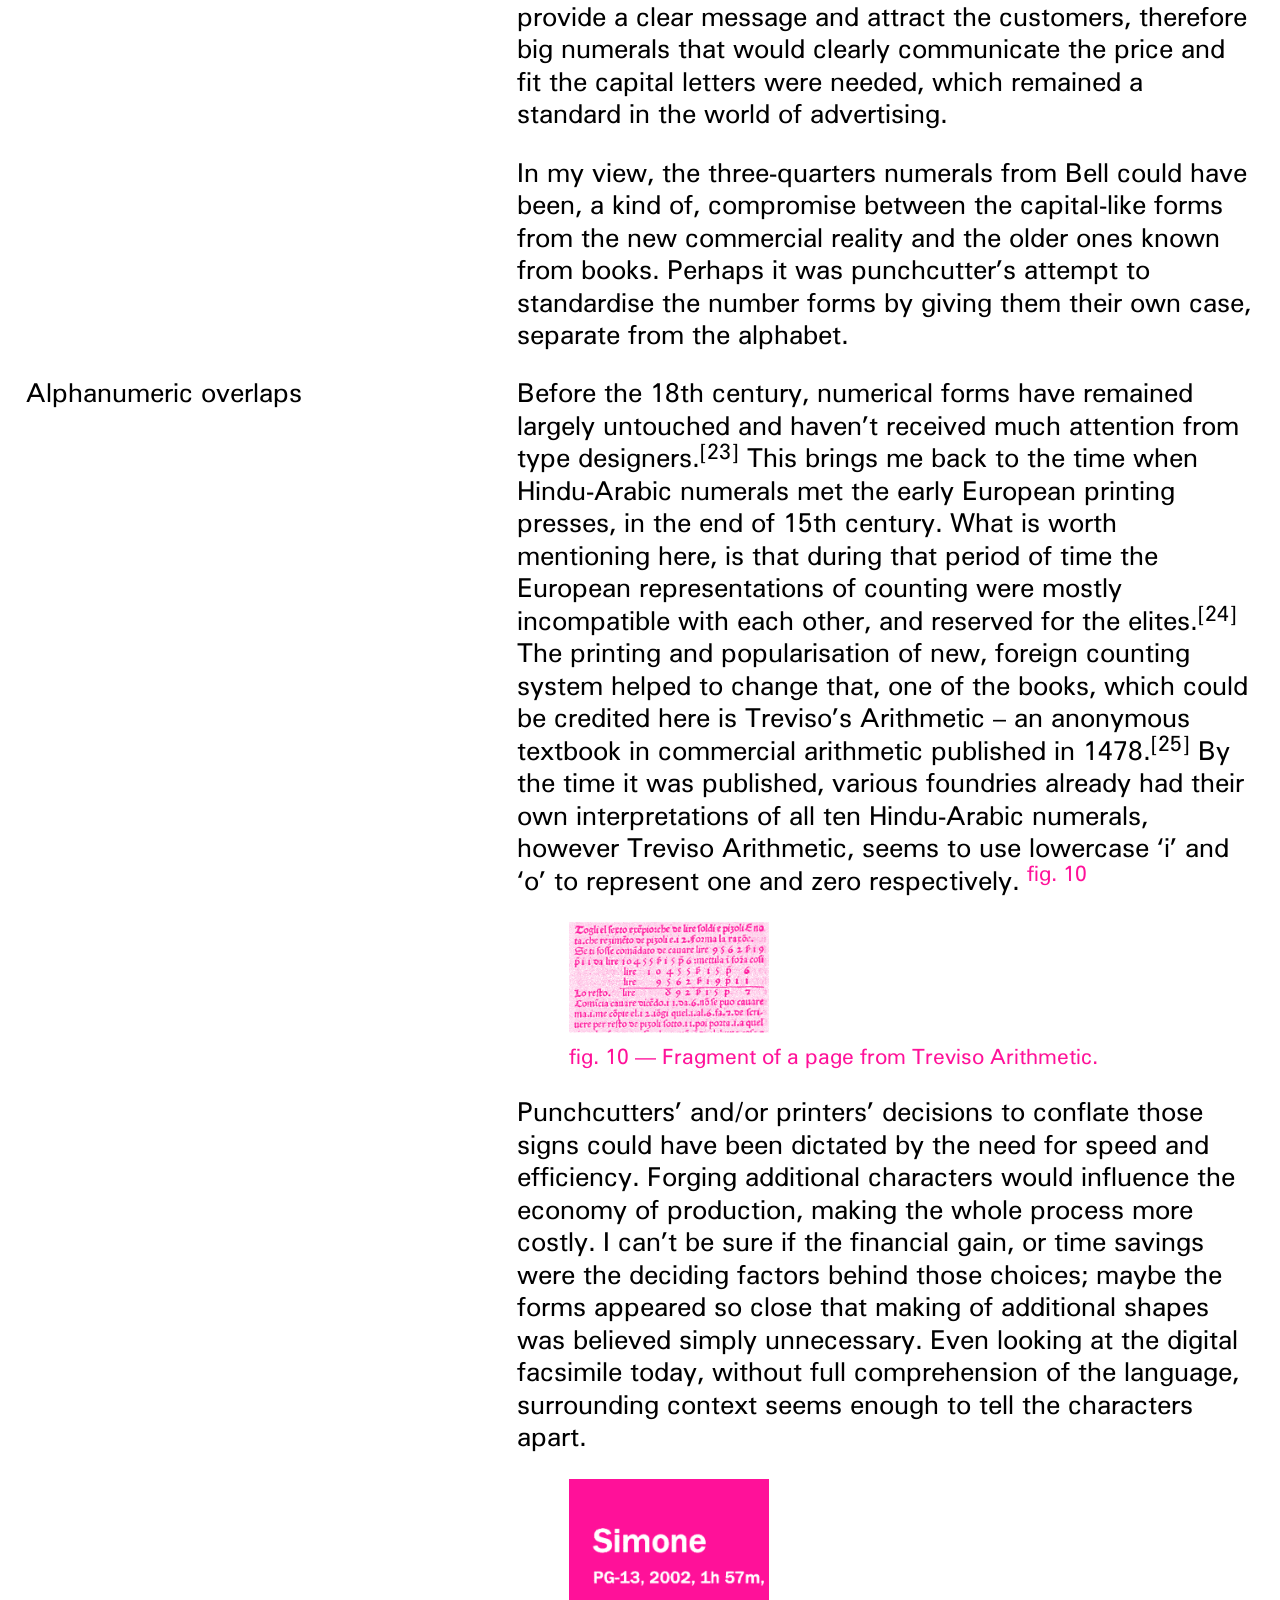
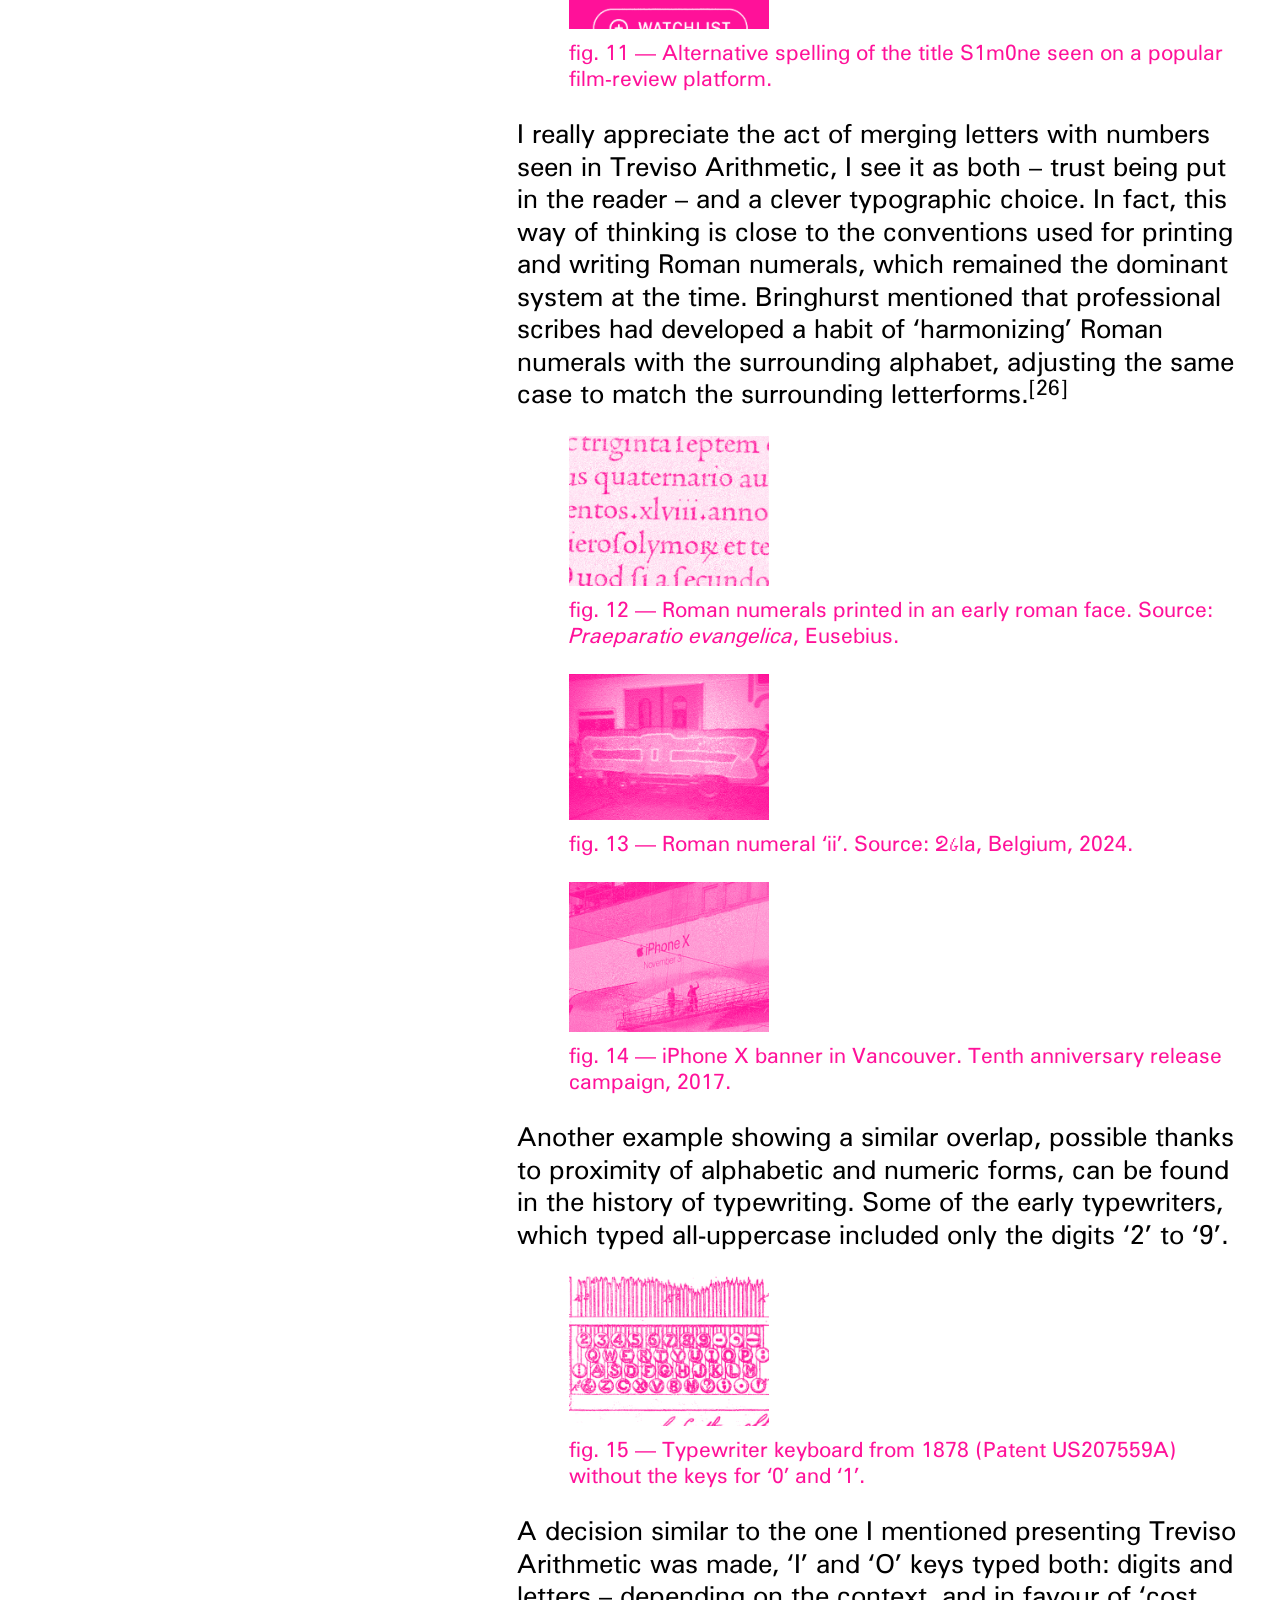
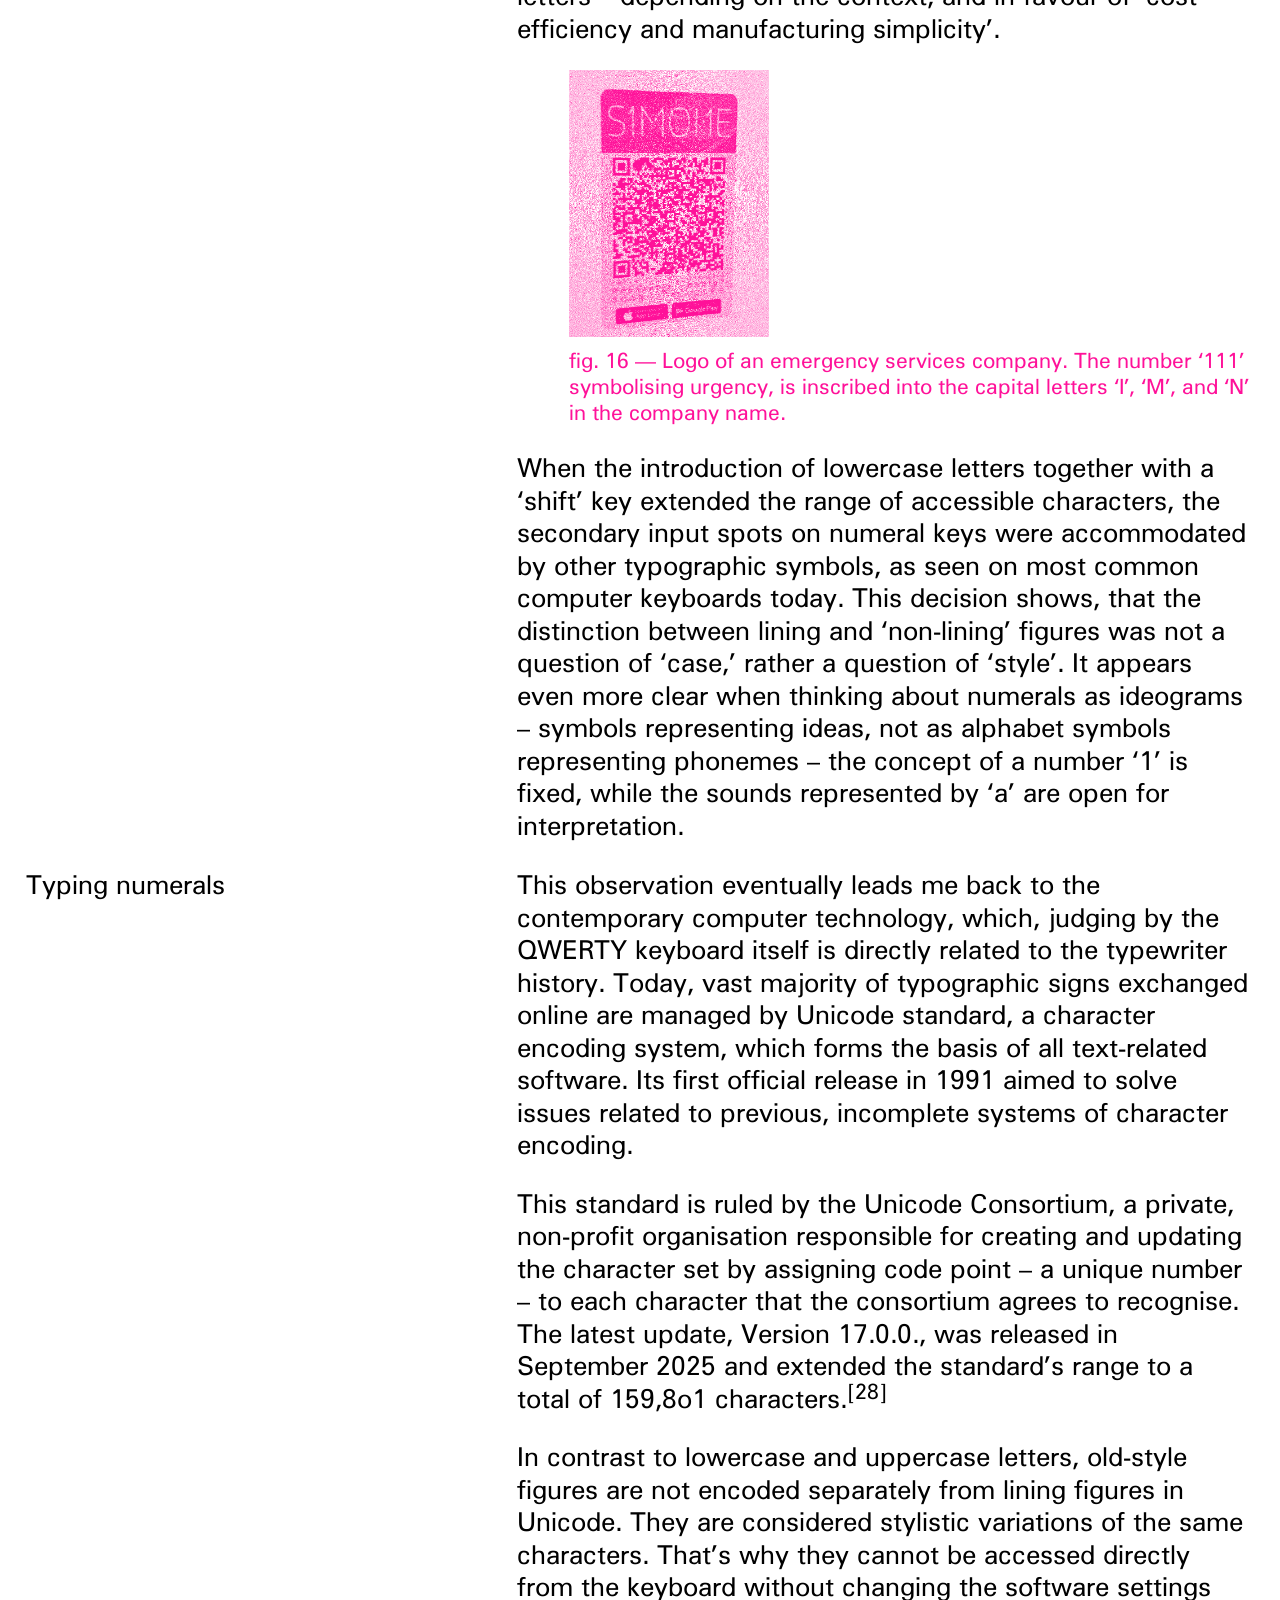
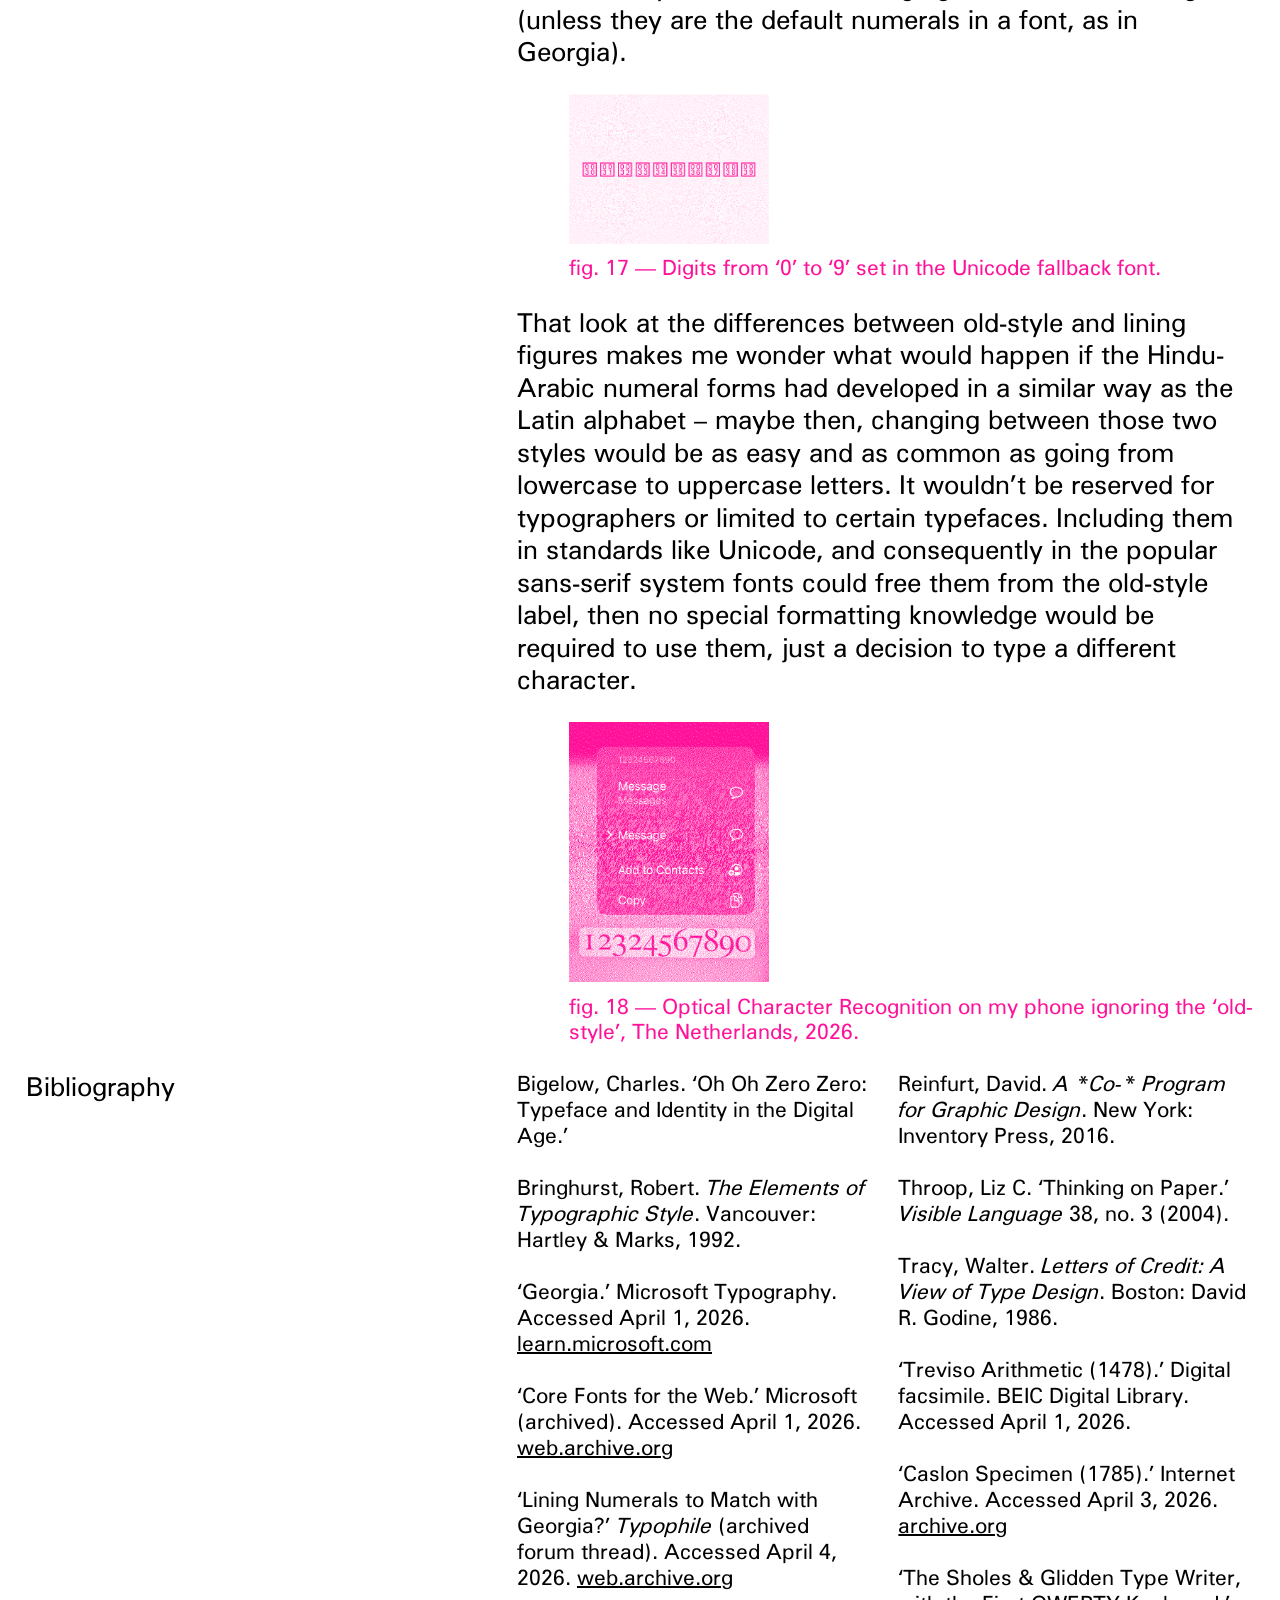
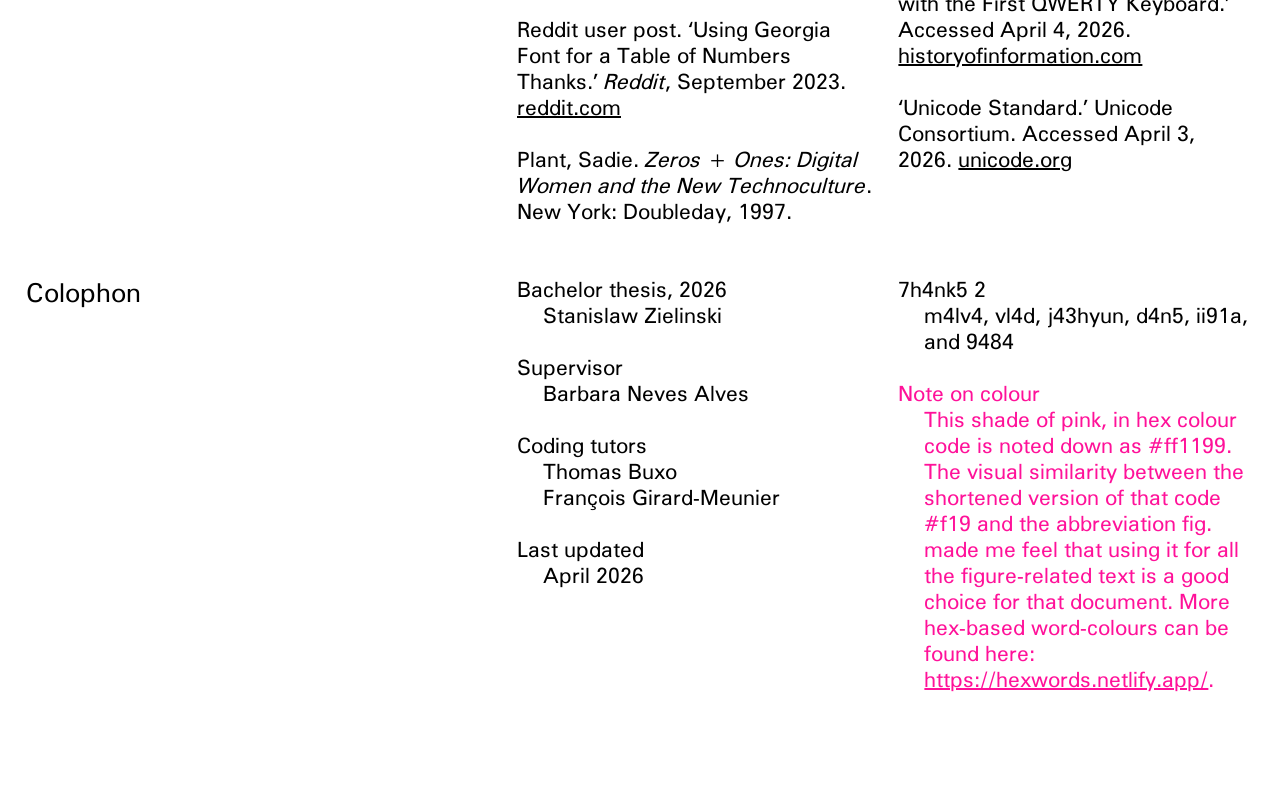
==== commit 5ead6bf6: "fig 9 change date" ====
--- a/index.html
+++ b/index.html
@@ -501,7 +501,7 @@
                   />
                   <figcaption>
                     fig. 9 — Advertising campaign based around an overly-large
-                    numeral and sign-painting aesthetic. The Netherlands, 2025.
+                    numeral and sign-painting aesthetic. The Netherlands, 2026.
                   </figcaption>
                 </figure>
 
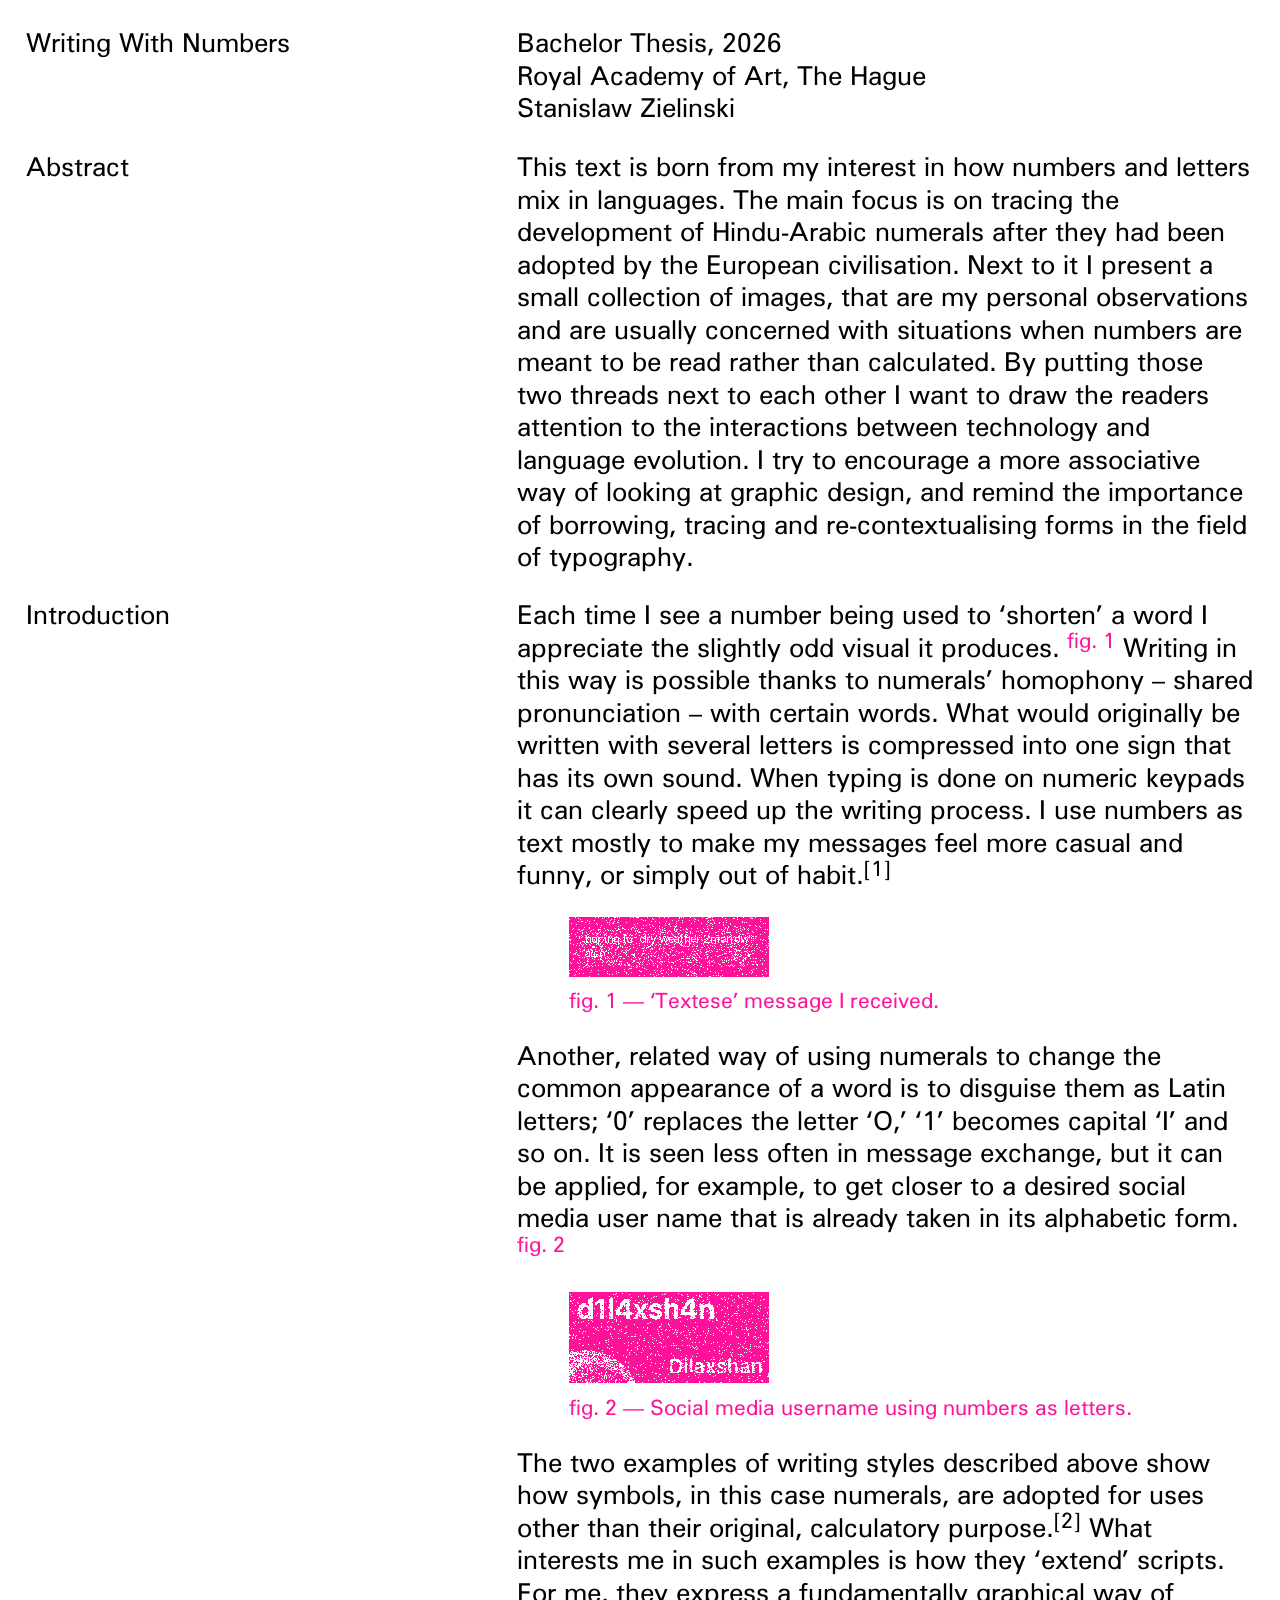
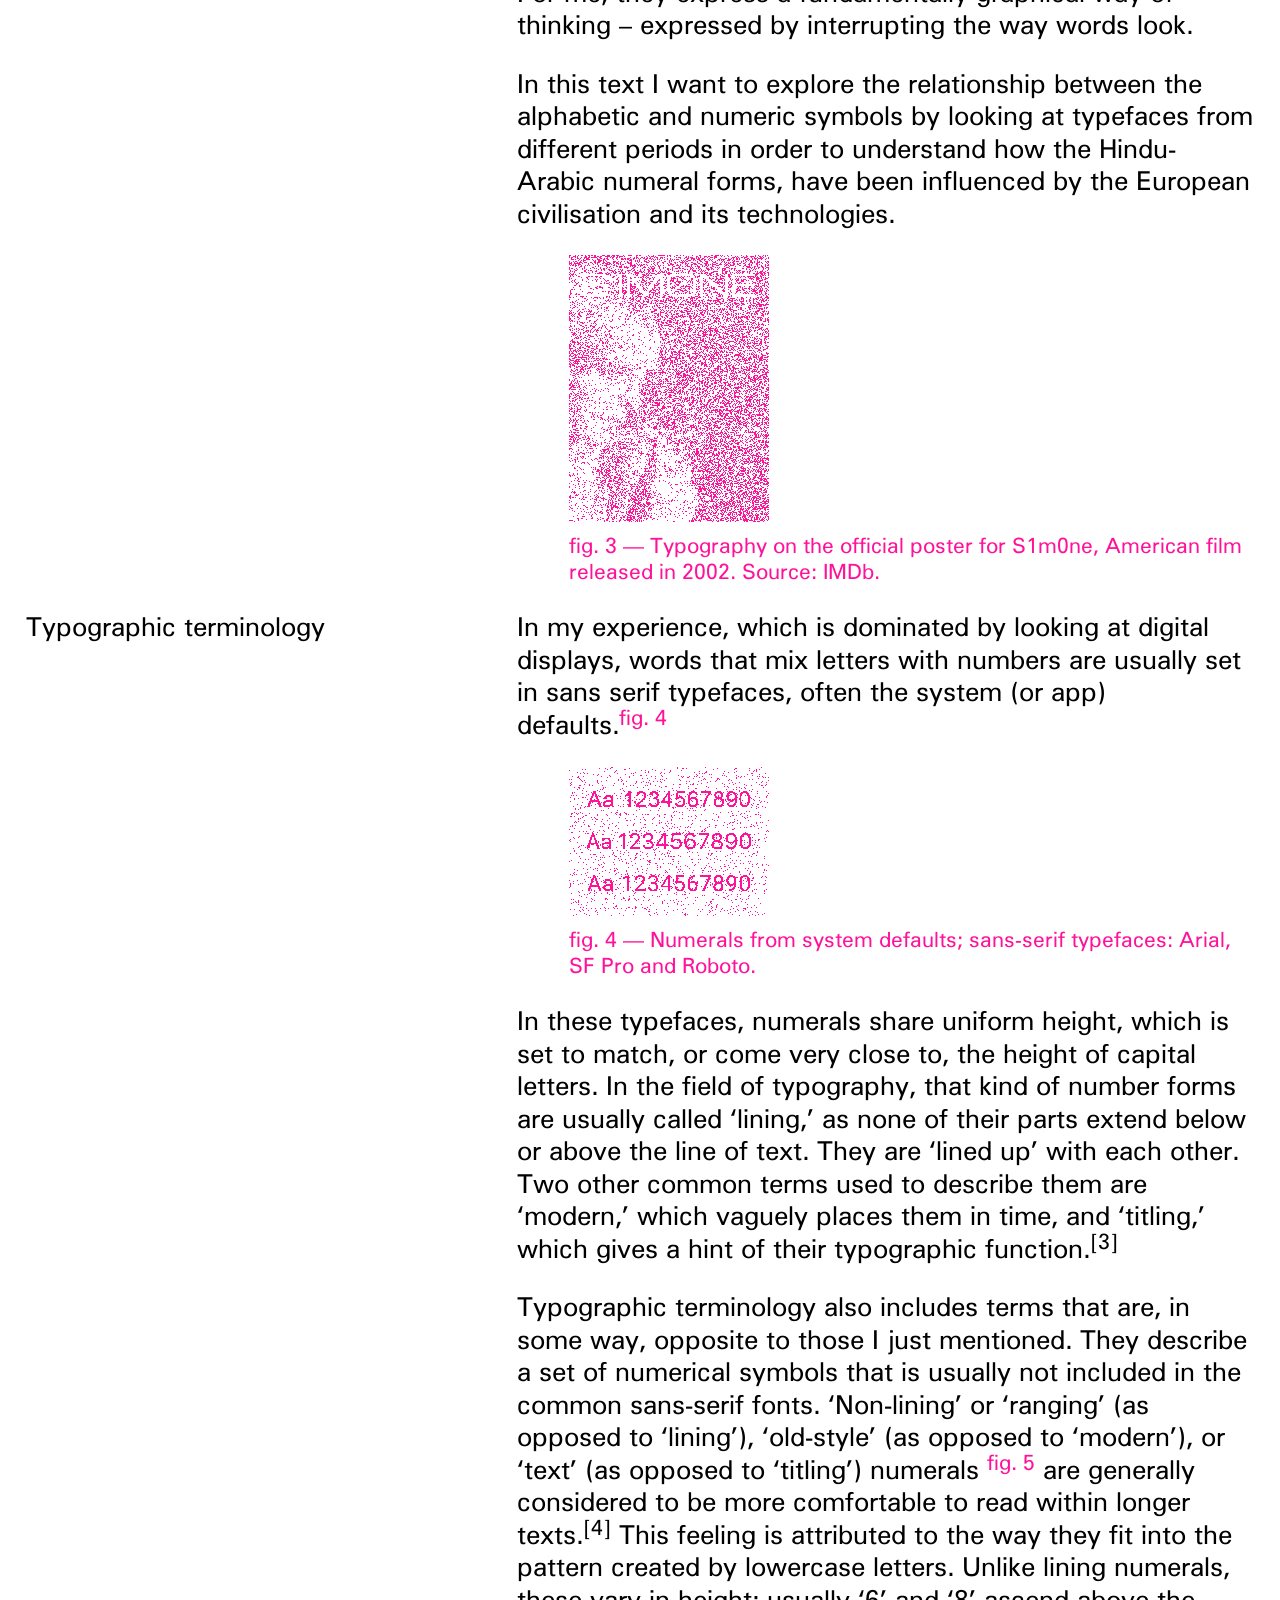
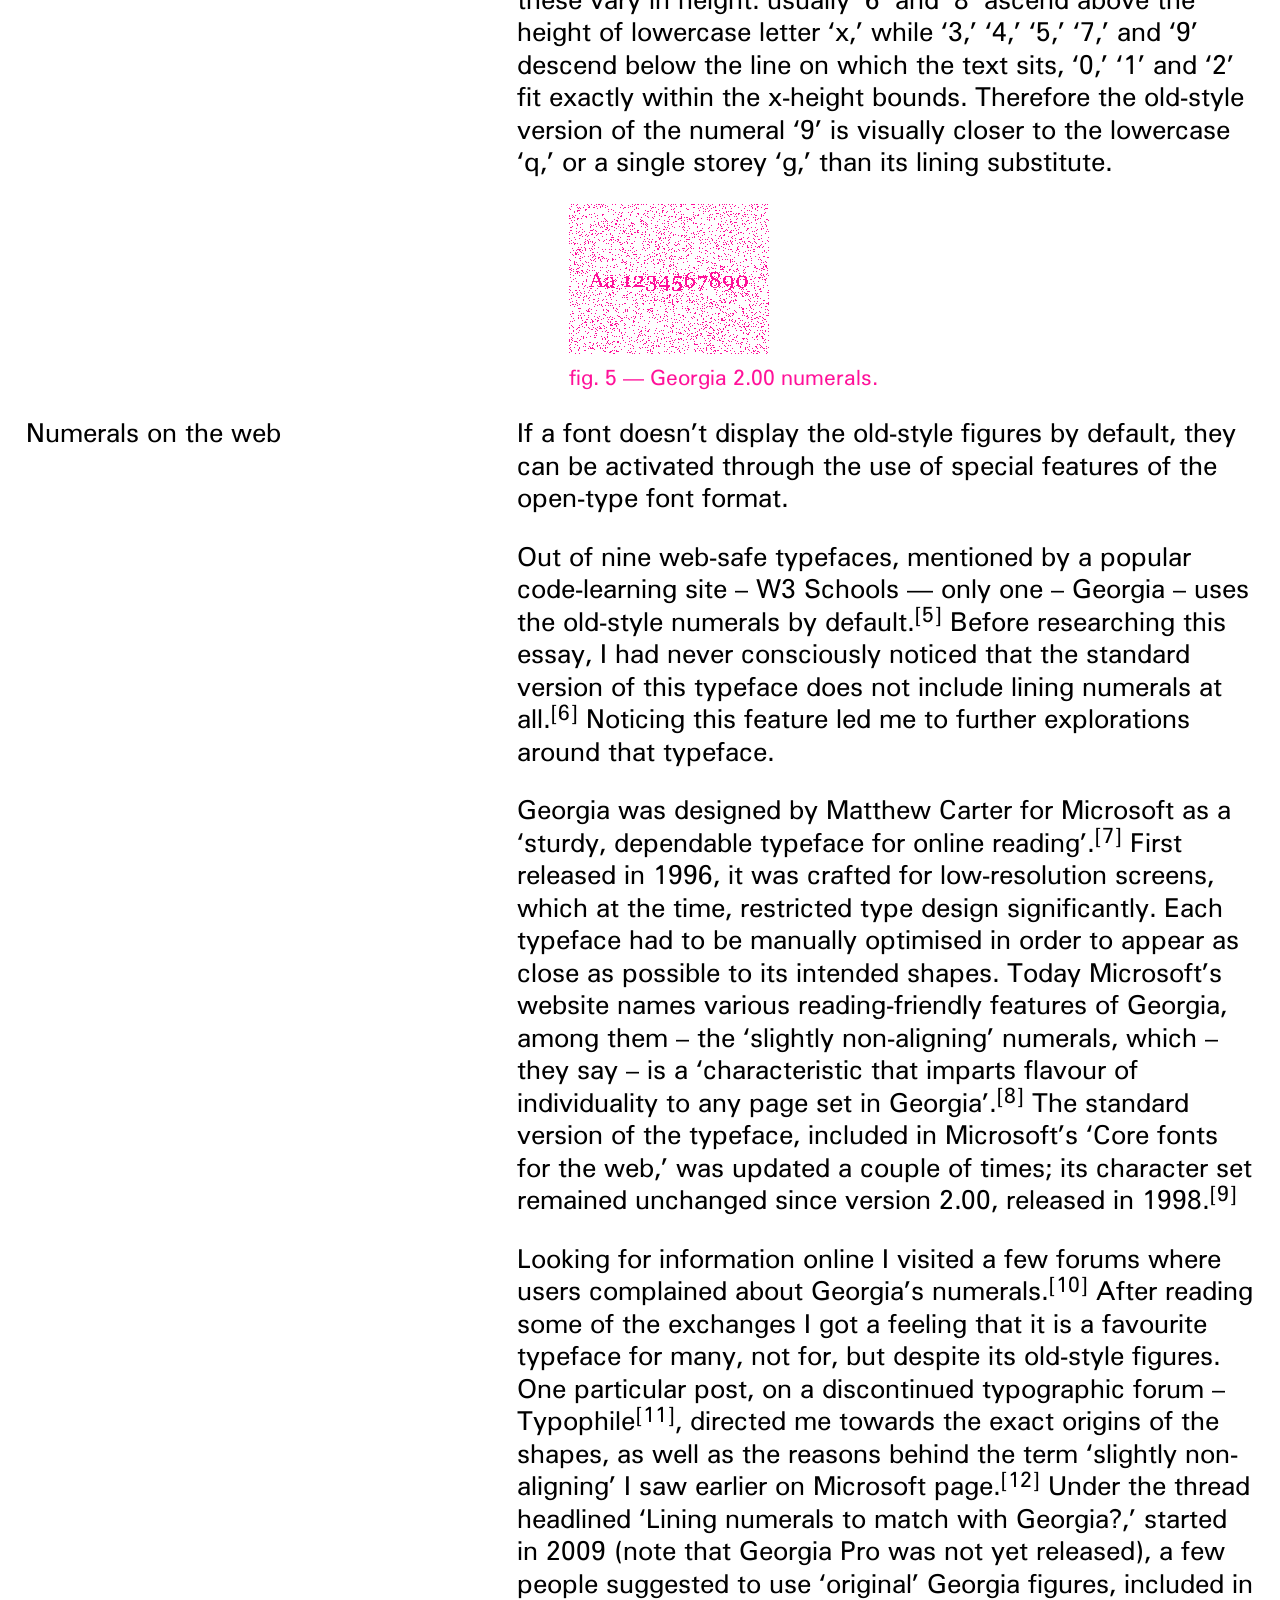
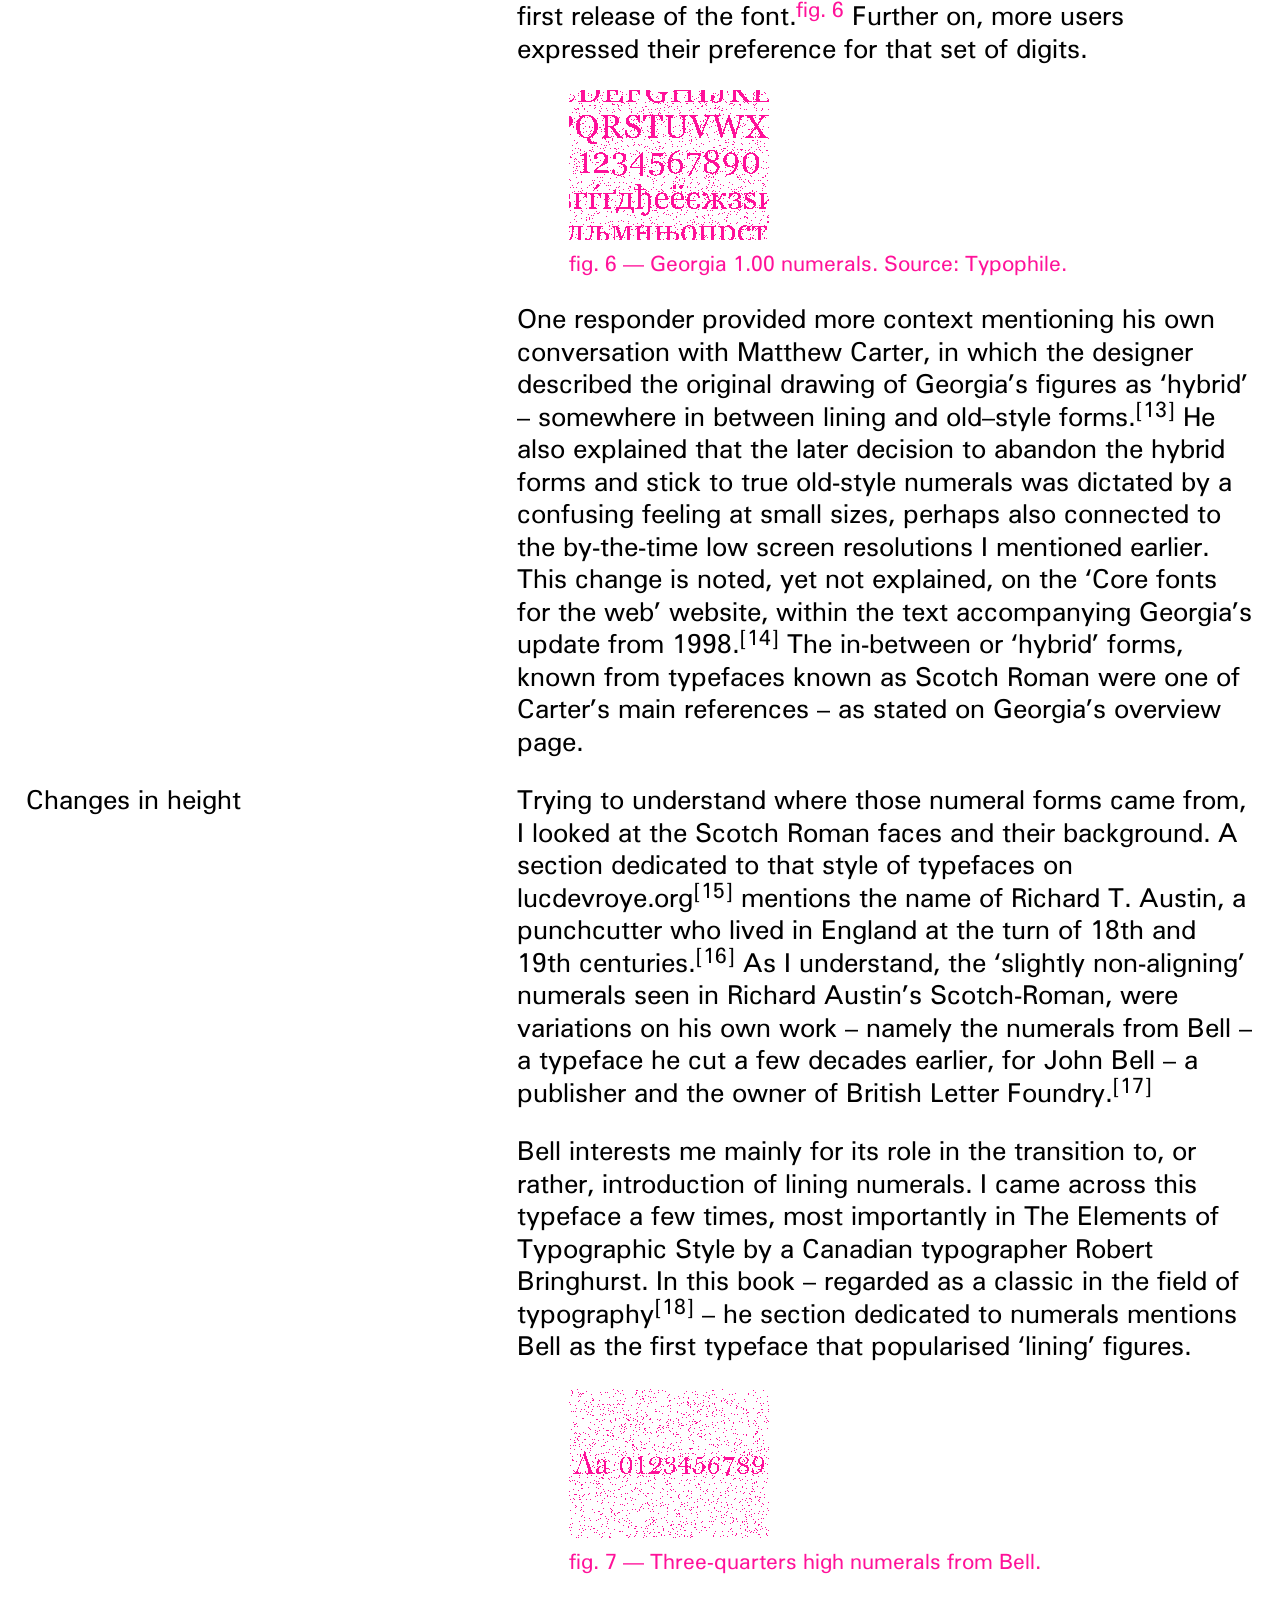
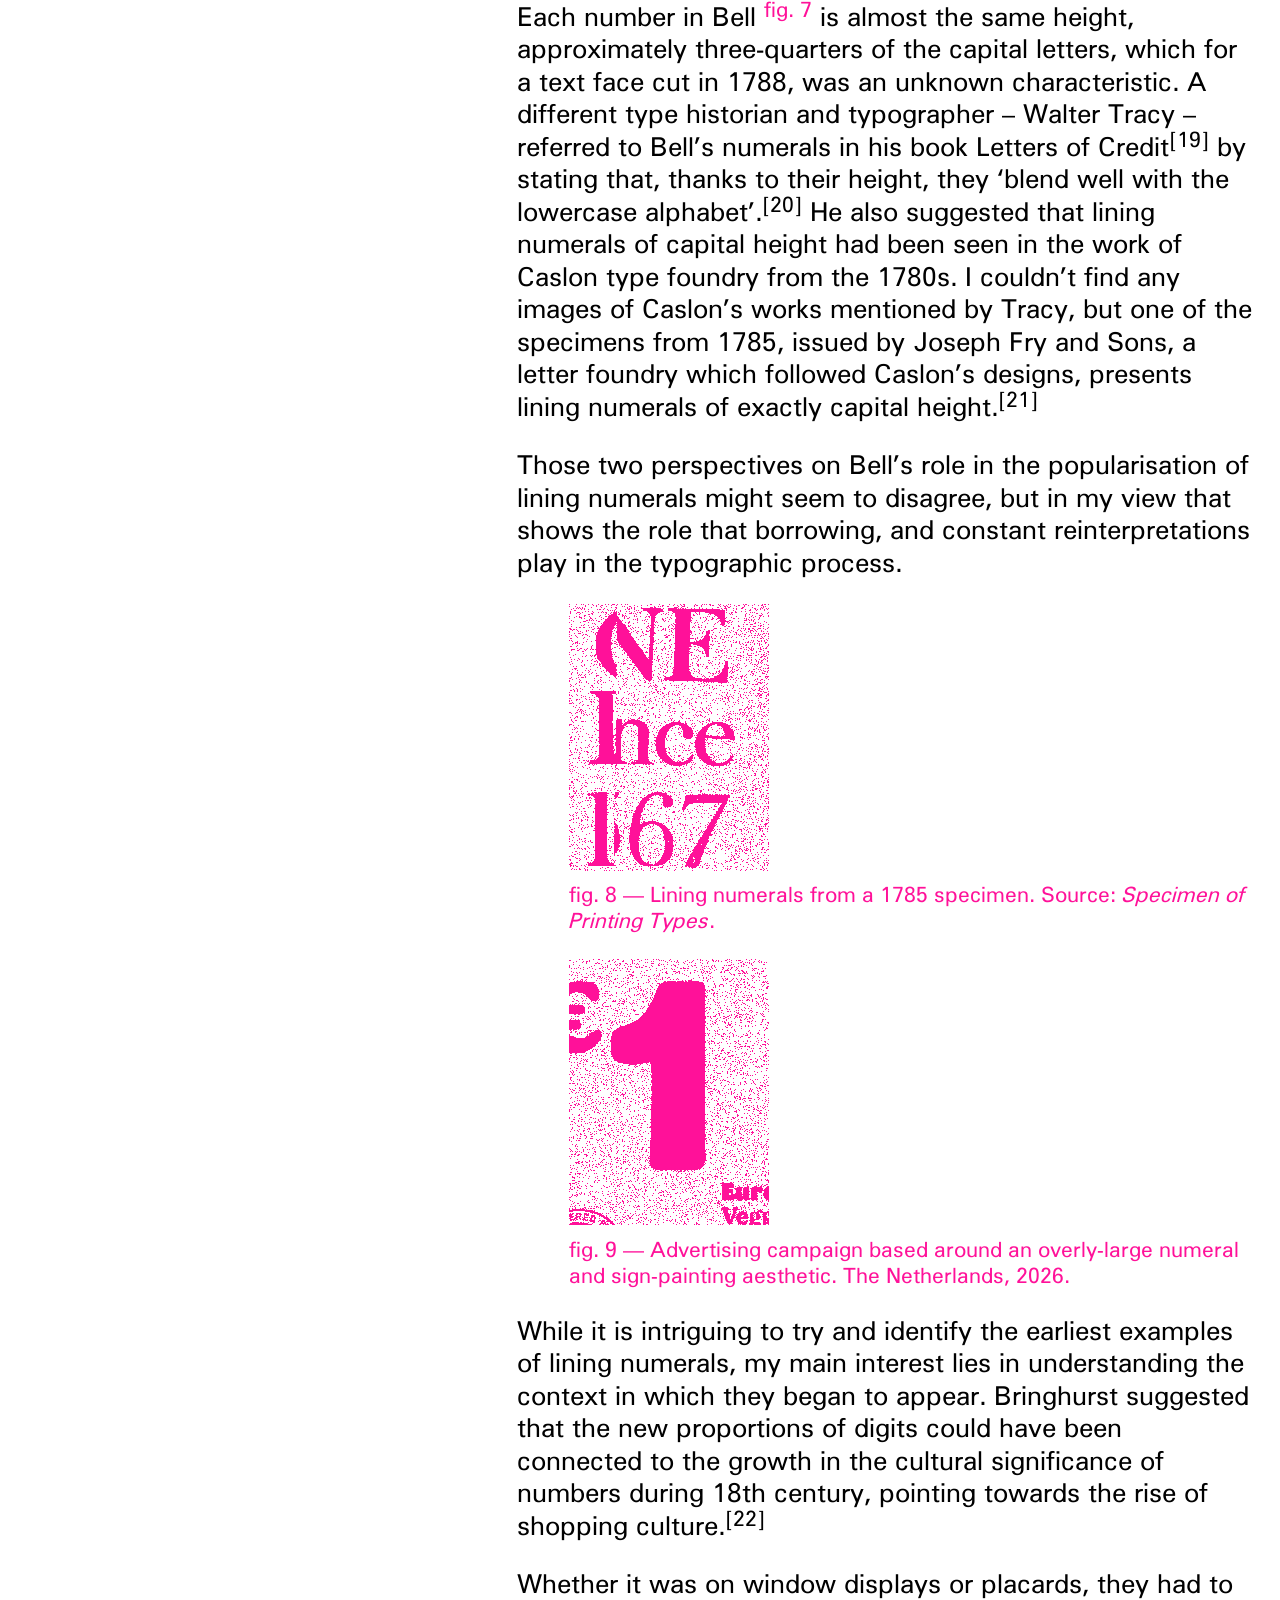
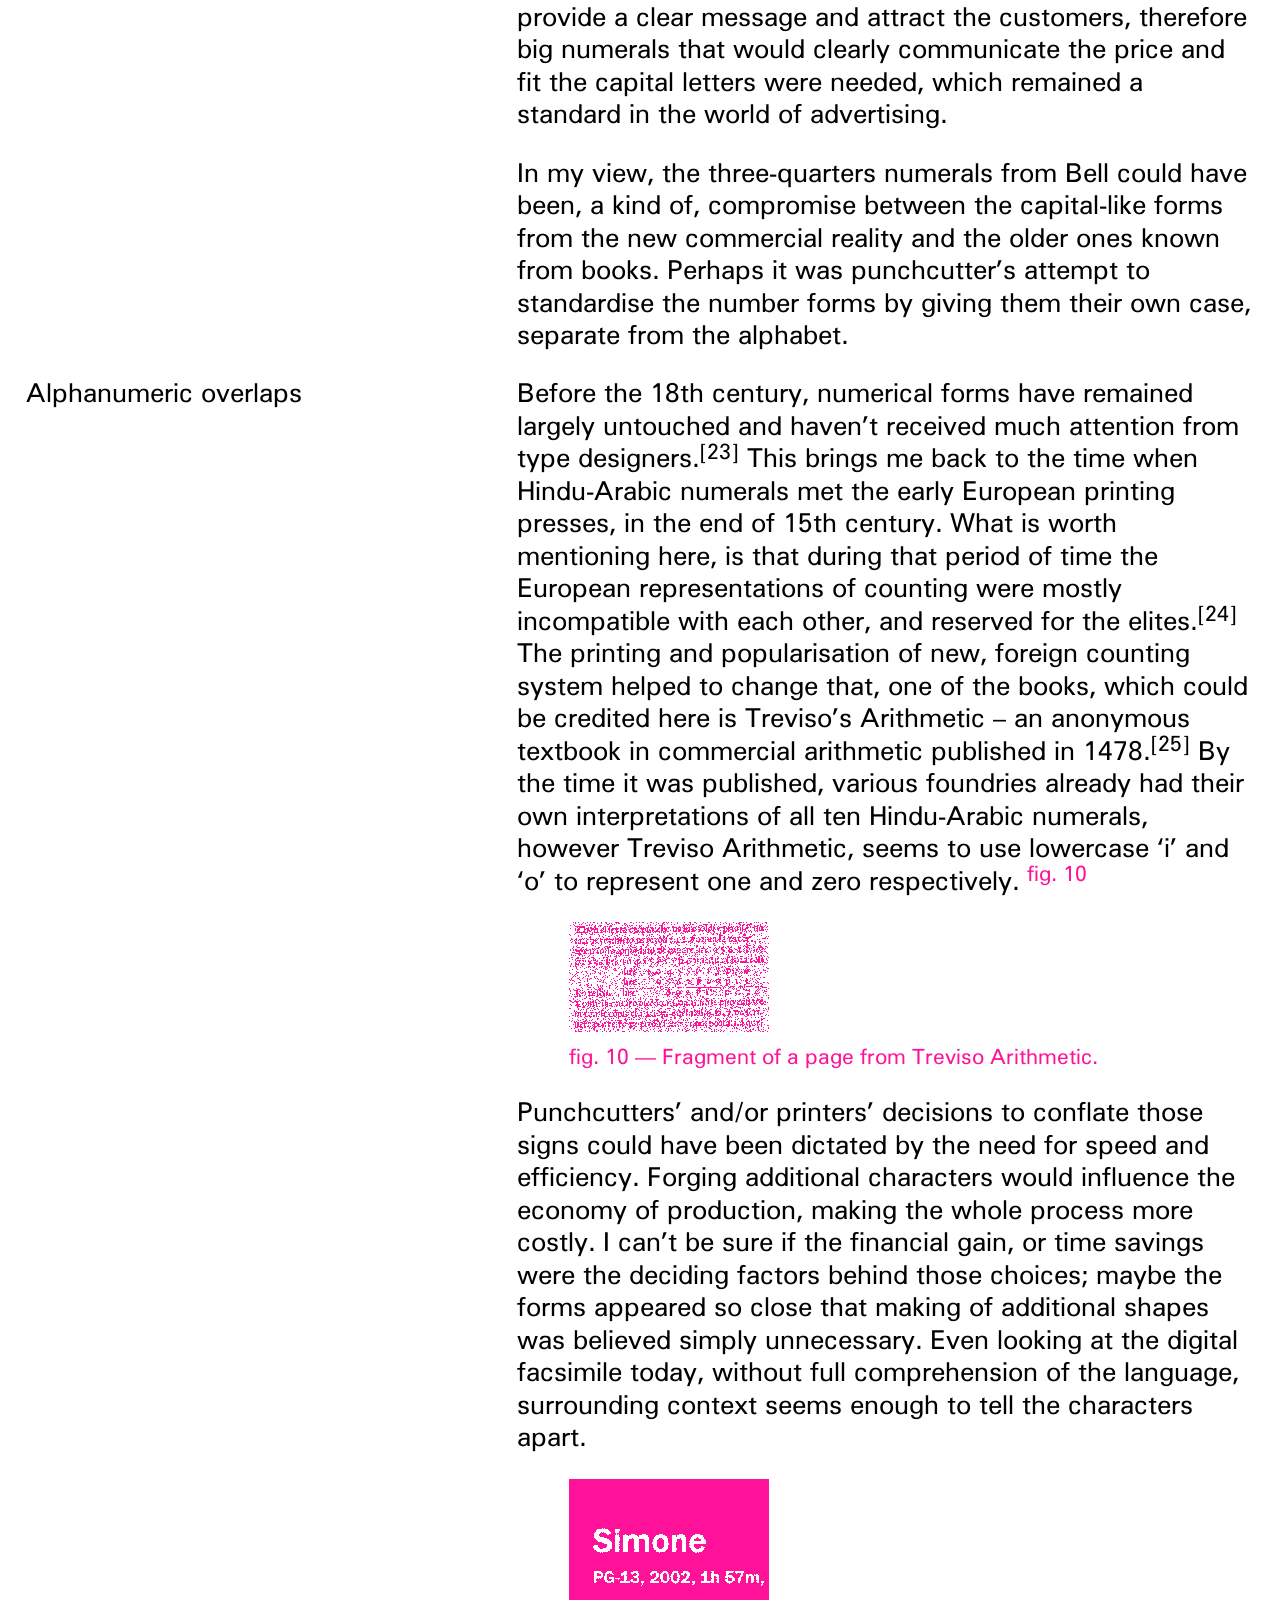
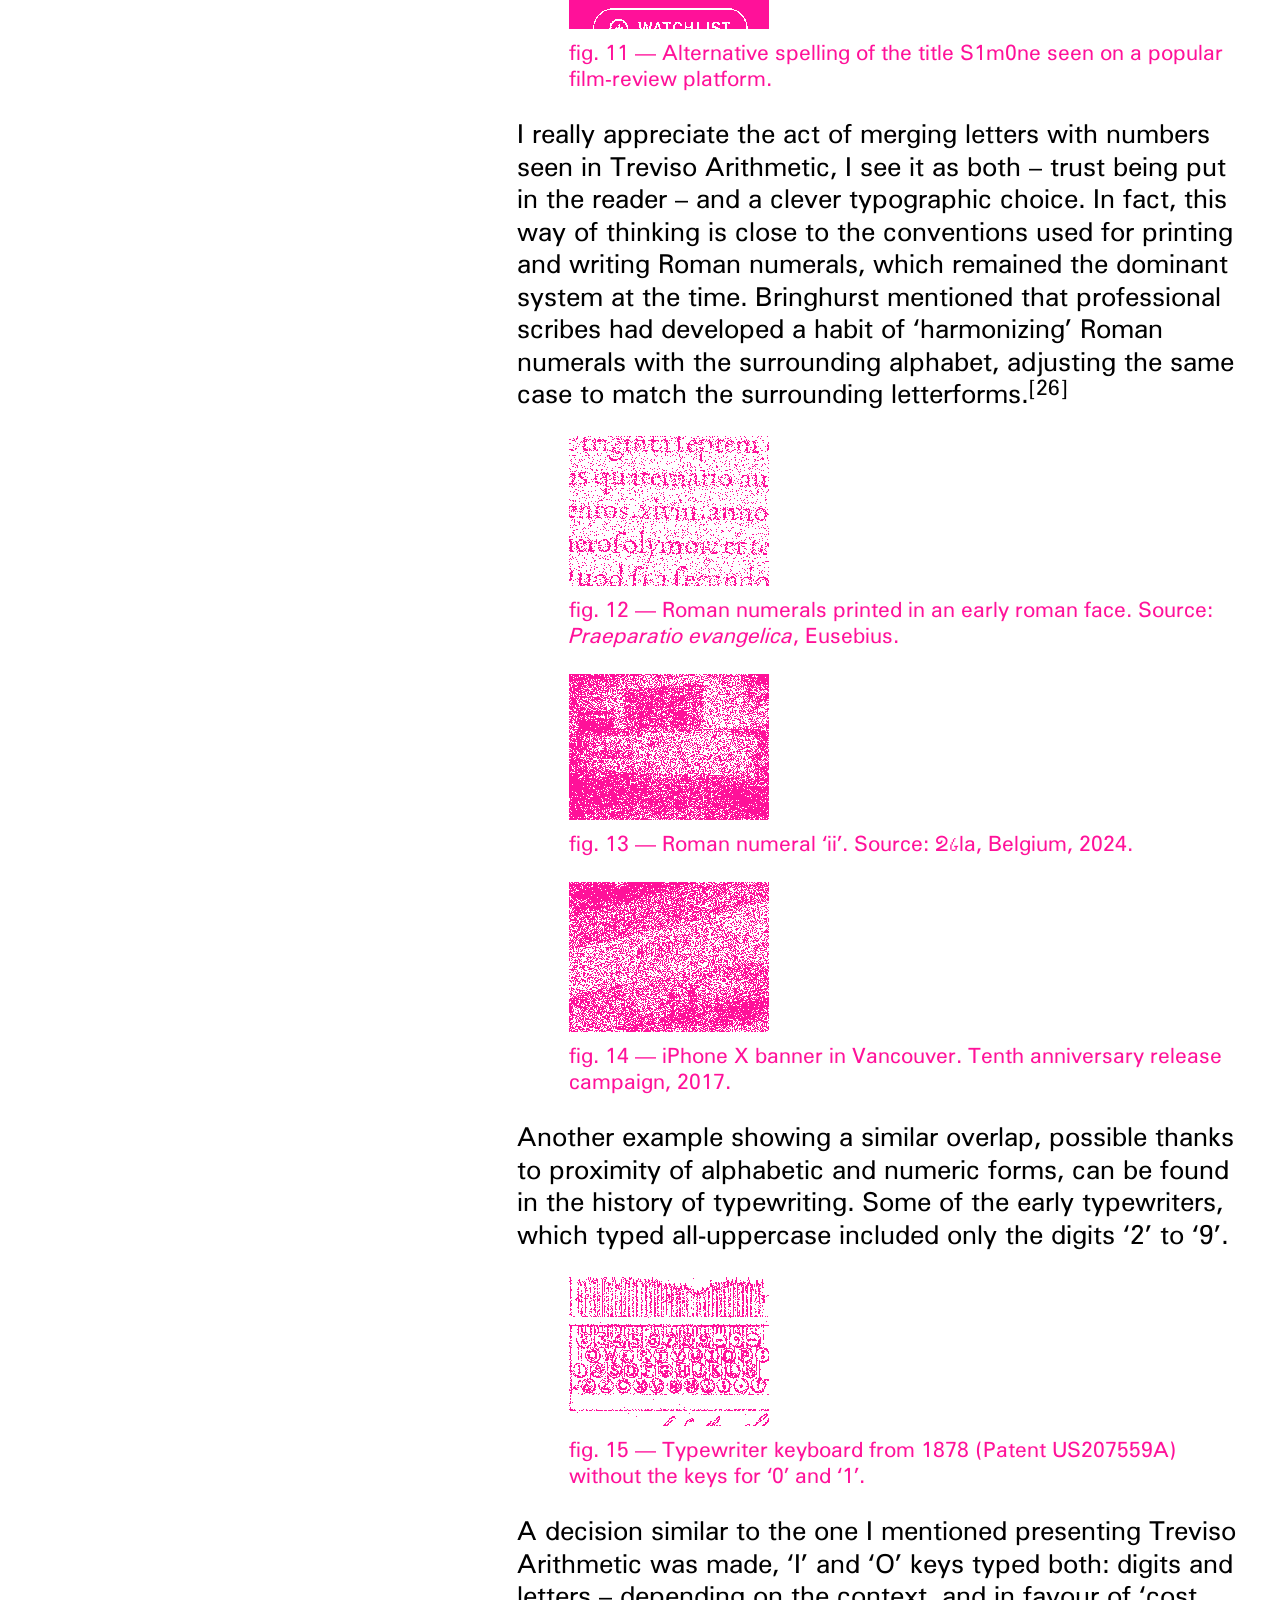
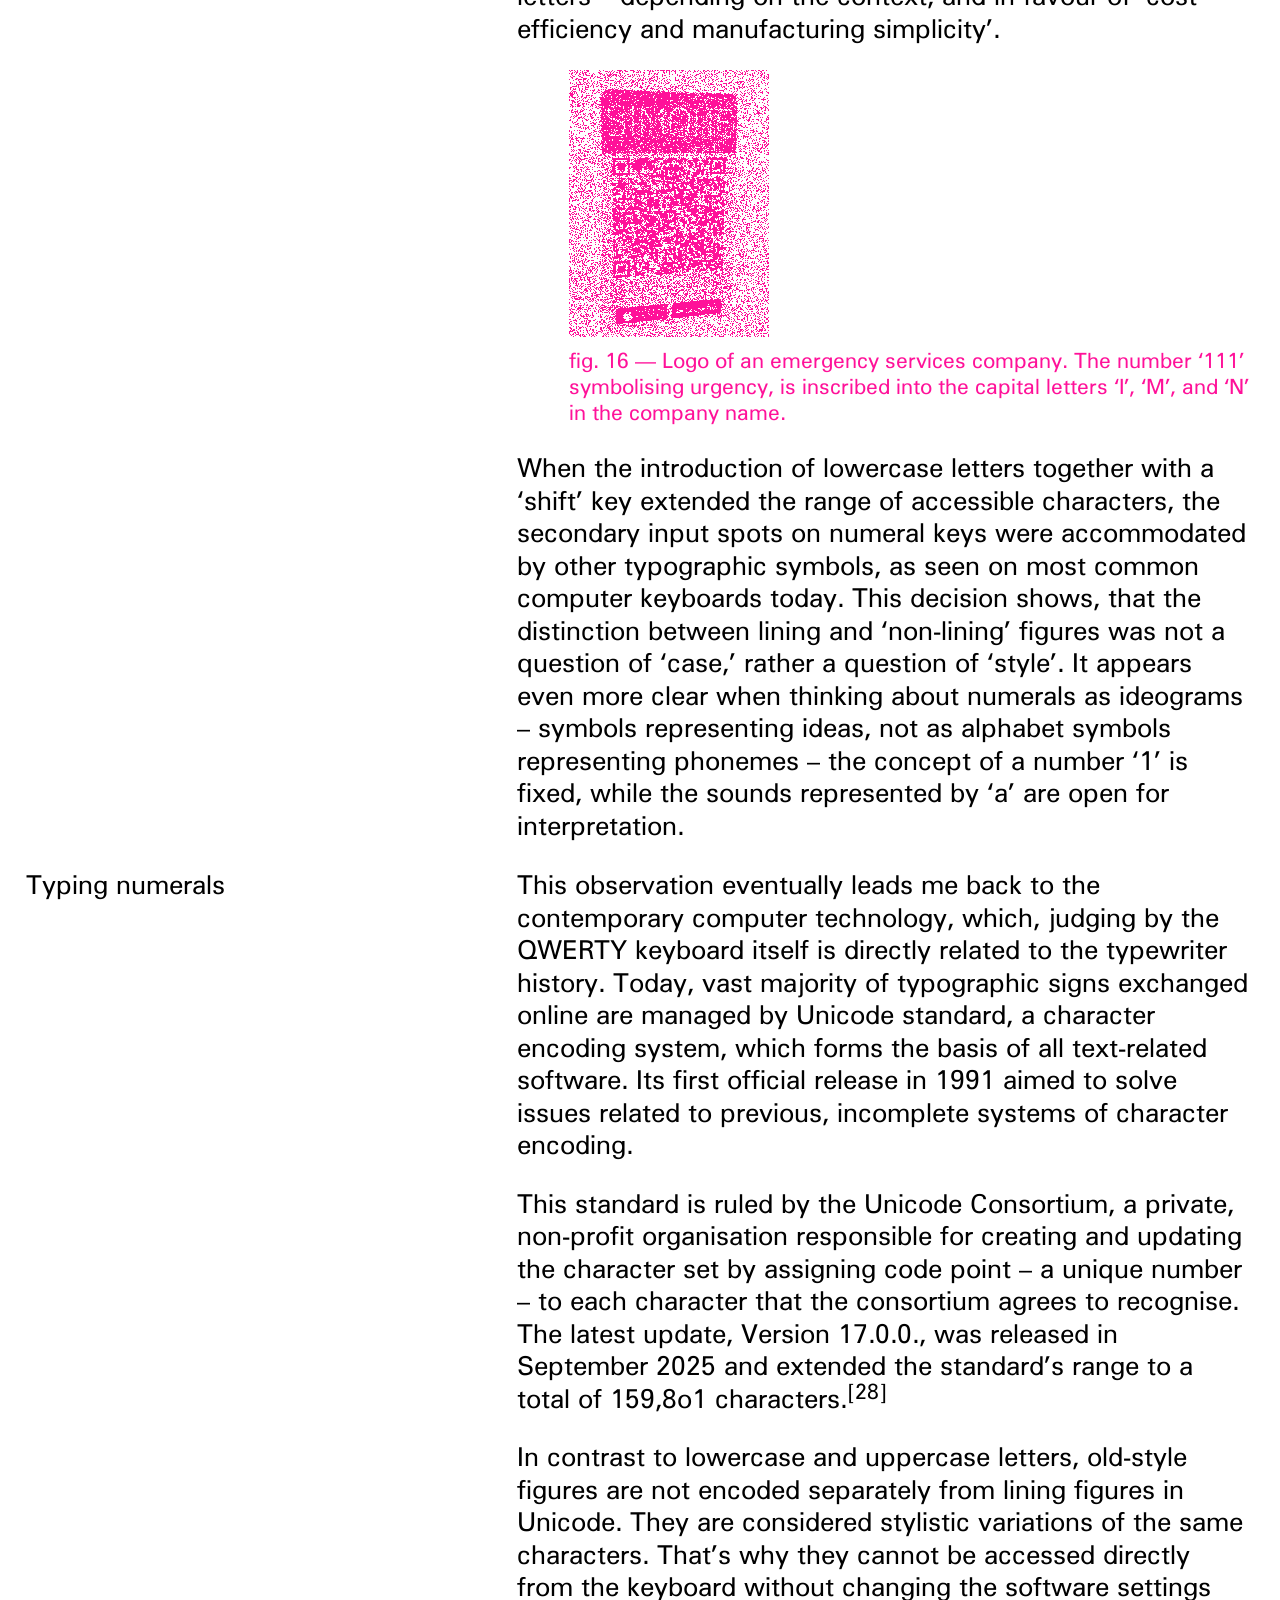
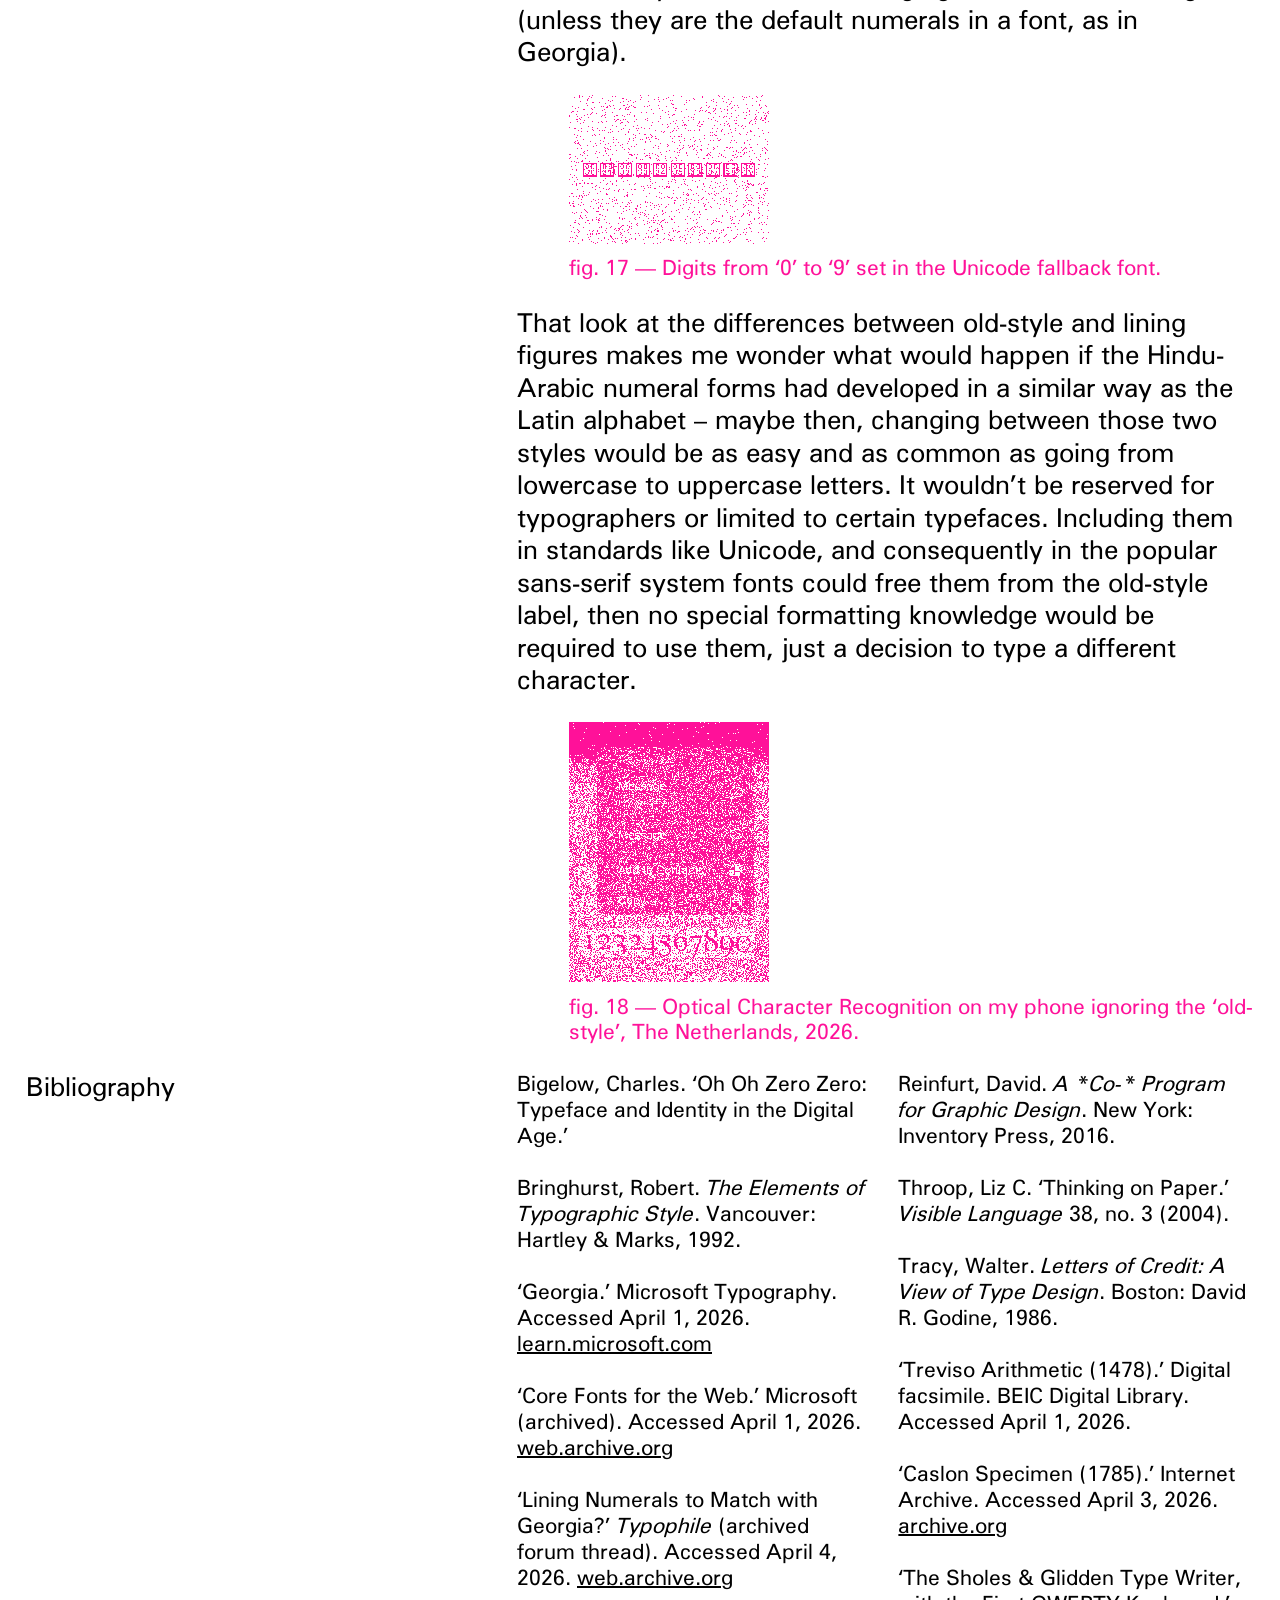
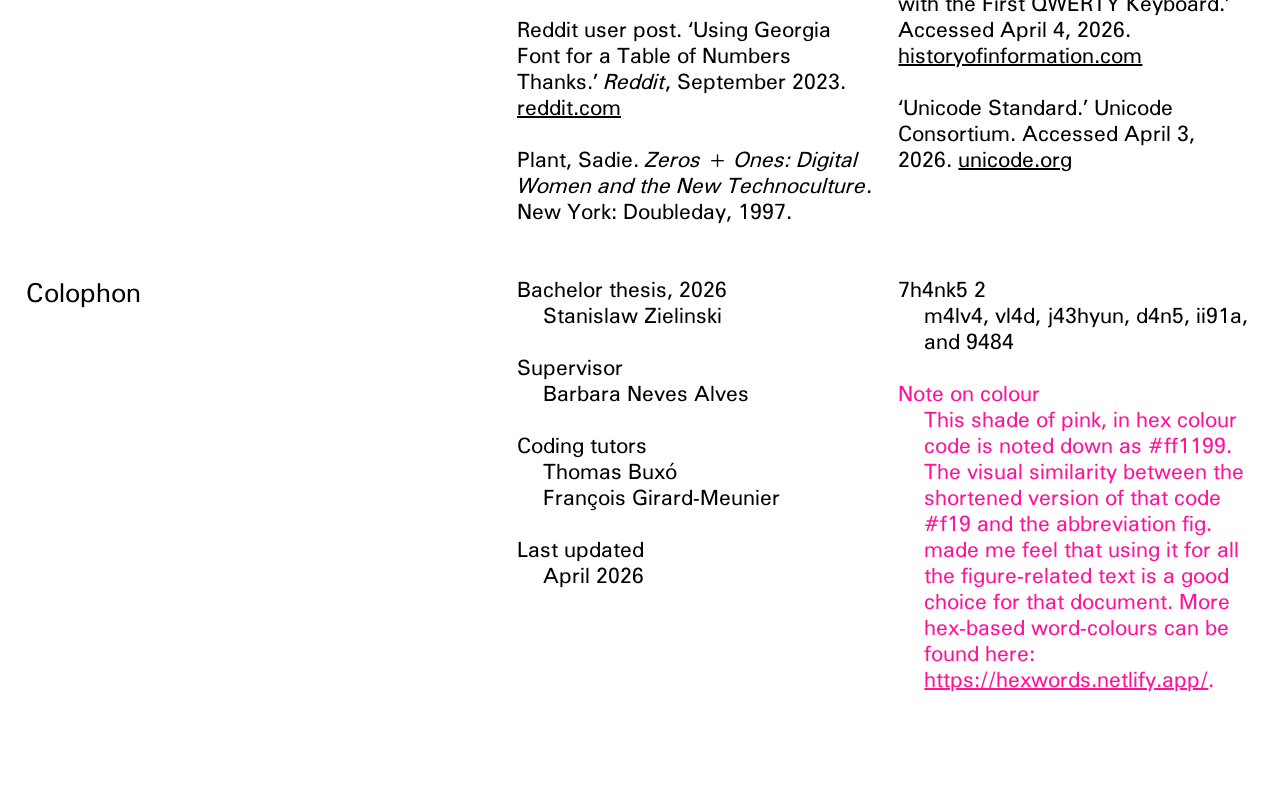
==== commit 5edb5c72: "typo correct" ====
--- a/index.html
+++ b/index.html
@@ -1095,7 +1095,7 @@
                   <li class="credits-item">
                     <span class="credits-subtitle">Coding tutors</span>
                     <ul class="credits-names">
-                      <li>Thomas Buxo</li>
+                      <li>Thomas Buxó</li>
                       <li>François Girard-Meunier</li>
                     </ul>
                   </li>
--- a/assets/css/style.css
+++ b/assets/css/style.css
@@ -138,6 +138,7 @@
   width: 200px;
   height: auto;
   filter: grayscale(1);
+  image-rendering: pixelated;
   display: block;
 }
 
@@ -346,7 +347,6 @@
 
 .footnotes-section ol {
   list-style: decimal;
-  padding-inline-start: 1.5em;
 }
 
 /* WEBSITE MEDIA QUERIES */
@@ -363,7 +363,7 @@
   }
 
   :root {
-    --font-size: 20px;
+    --font-size: 18px;
   }
 
   header > .section-description,
